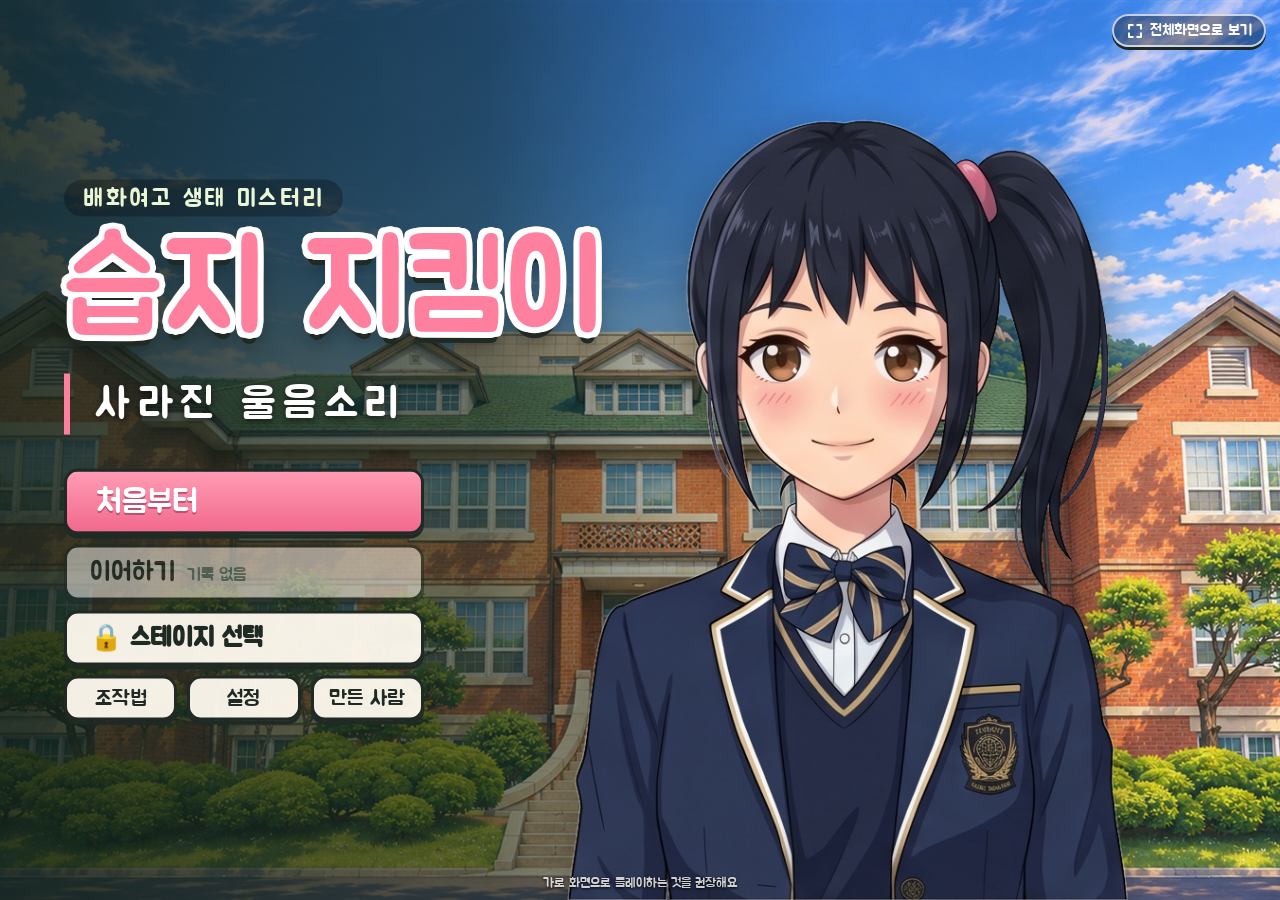
==== phaser/index.html @ 2c2a410f "습지 지킴이 배포본" ====
<!doctype html>
<html lang="ko">
<head>
<meta charset="utf-8">
<title>습지 지킴이 (Phaser)</title>
<meta name="viewport" content="width=device-width,initial-scale=1,maximum-scale=1,user-scalable=no,viewport-fit=cover">
<link rel="stylesheet" href="https://fonts.googleapis.com/css2?family=Jua&family=Gaegu:wght@700&display=swap">

<link rel="stylesheet" href="css/style.css">
<link rel="stylesheet" href="css/look.css">
<link rel="stylesheet" href="css/story.css">
<link rel="stylesheet" href="css/menu.css">
<link rel="stylesheet" href="css/between.css">
<style>
  html,body{touch-action:none;-webkit-user-select:none;user-select:none;-webkit-touch-callout:none}
  #game{position:fixed;left:0;top:0}
</style>
</head>
<body>
<canvas id="game" aria-label="습지 지킴이 게임 화면"></canvas>
<section id="story" hidden aria-live="polite"></section>
<div id="edge"></div>

<div id="hud" hidden>
  <div class="pill" id="wave">1차 조사</div>
  <div class="pill" id="time">30초</div>
  <div id="gaugeBox"><span id="gaugeName">생태계 평형</span><div id="track"><div id="fill"></div></div><span id="state">안정</span></div>
  <div id="bossBox" hidden><span id="bossName"></span><div id="bossTrack"><div id="bossFill"></div></div></div>
  <div class="pill" id="score">0점</div>
  <button id="btnPause" aria-label="일시정지">II</button>
</div>

<div id="skillStrip" hidden></div>


<div id="warn" hidden aria-live="assertive"><div class="wBand top"></div><div class="wMid"><b>WARNING</b><span>마지막 공격! 사방에서 몰려와요</span></div><div class="wBand bot"></div></div>
<div id="radioPop" aria-live="polite"><div class="rpScr"><img src="../images/진삼쌤/표정_마스크_무전.png" alt=""></div><p></p></div>
<section class="screen" id="title" hidden>
  <div class="tBg"></div>
  <img class="tHero" src="../images/주인공/표정_기본.png" alt="">
  <div class="tMain">
    <div class="tKick">배화여고 생태 미스터리</div>
    <h1 class="tLogo">습지 지킴이</h1>
    <div class="tSub">사라진 울음소리</div>
    <nav class="tMenu" aria-label="메뉴">
      <button class="tBtn main" id="btnStart">처음부터</button>
      <div class="tCont"><button class="tBtn" id="btnCont">이어하기<small id="contInfo"></small></button><button class="tBtn tDel" id="btnDelRec" aria-label="이어하기 기록 지우기">지우기</button></div>
      <button class="tBtn" id="btnDev">🔒 스테이지 선택</button>
      <div class="tRow"><button class="tBtn" id="btnHowMenu">조작법</button><button class="tBtn" id="btnOpts">설정</button><button class="tBtn" id="btnCredits">만든 사람</button></div>
    </nav>
  </div>
  <button class="fsBtn tFs" id="btnFs1" aria-label="전체화면"><svg viewBox="0 0 24 24" aria-hidden="true"><path d="M4 9V4h5M15 4h5v5M20 15v5h-5M9 20H4v-5" fill="none" stroke="currentColor" stroke-width="2.6" stroke-linecap="round" stroke-linejoin="round"/></svg><span class="fsLbl">전체화면</span></button>
  <div class="tFoot">가로 화면으로 플레이하는 것을 권장해요</div>
</section>
<section class="screen" id="opts" hidden>
  <div class="sheet" style="width:min(460px,100%)">
    <h2 class="center">설정</h2>
    <div class="optList">
      <div class="optRow"><span>배경음</span><button class="ghost" id="setBgm"></button></div>
      <div class="optRow"><span>효과음</span><button class="ghost" id="setSfx"></button></div>
      <div class="optRow"><span>그래픽 효과</span><button class="ghost" id="setQual"></button></div>
      <div class="optRow"><span>대화 글자 속도</span><button class="ghost" id="setSpeed"></button></div>
      <div class="optRow"><span>전체화면</span><button class="ghost fsBtn" id="setFs"><span class="fsLbl">전체화면으로 보기</span></button></div>
    </div>
    <button class="big" id="btnOptsBack">돌아가기</button>
  </div>
</section>
<section class="screen" id="credits" hidden>
  <div class="sheet" style="width:min(520px,100%)">
    <h2 class="center">만든 사람</h2>
    <dl class="credList">
      <dt>만든 사람</dt><dd>배화여고 임진삼 선생님</dd>
      <dt>만든 도구</dt><dd>Phaser 게임 엔진 · Claude</dd>
    </dl>
    <p class="credNote"><span>이 이야기의 거대 생물은</span> <span>지어낸 것이에요.</span><br><span>인왕산 습지도</span> <span>이야기 속에만 있는 곳이에요.</span><br><span>생물이 들어온 시기와 이유는</span> <span>실제 기록을 바탕으로 했어요.</span></p>
    <p class="credCopy">© 2026 임진삼. All rights reserved.<br>이 게임(이야기·그림·코드)의 무단 복제·수정·배포를 금지합니다.<br>수업에서 플레이하는 것은 자유롭게 할 수 있어요.</p>
    <button class="big" id="btnCredBack">돌아가기</button>
  </div>
</section>
<section class="screen" id="howto" hidden>
  <div class="sheet">
    <h2 class="center" id="howTitle">습지를 지키는 법</h2>
    <div class="howTabs" id="howTabs" role="tablist"><button class="howTab on" data-t="story" role="tab">📖 이야기 장면</button><button class="howTab" data-t="game" role="tab">🎮 게임</button></div>
    <div class="howPane" id="howStory" hidden>
      <div class="steps four">
        <div class="step">
          <svg viewBox="0 0 80 80"><circle cx="40" cy="40" r="36" fill="#ffe8ef"/><rect x="14" y="44" width="52" height="18" rx="5" fill="#3a3f52"/><path d="M22 53h28" stroke="#fff" stroke-width="4" stroke-linecap="round"/><path d="M56 22l6 8-6 8" fill="none" stroke="#ff7f9e" stroke-width="5" stroke-linecap="round" stroke-linejoin="round"/></svg>
          <h3>다음 대사</h3><p>화면을 톡!</p>
        </div>
        <div class="step">
          <svg viewBox="0 0 80 80"><circle cx="40" cy="40" r="36" fill="#eef8f5"/><path d="M18 34h44M18 46h30" stroke="#4fb9a8" stroke-width="5" stroke-linecap="round"/><path d="M52 46h10" stroke="#a9ddd2" stroke-width="5" stroke-linecap="round" stroke-dasharray="2 6"/></svg>
          <h3>글자 한 번에</h3><p>나오는 중에 한 번 더 톡</p>
        </div>
        <div class="step">
          <svg viewBox="0 0 80 80"><circle cx="40" cy="40" r="36" fill="#fff3c9"/><path d="M24 26l16 14-16 14zM42 26l16 14-16 14z" fill="#e5a51a"/></svg>
          <h3>건너뛰기</h3><p>두 번째 볼 때부터 왼쪽 위 버튼</p>
        </div>
        <div class="step">
          <svg viewBox="0 0 80 80"><circle cx="40" cy="40" r="36" fill="#e6efff"/><circle cx="40" cy="40" r="20" fill="#fff" stroke="#5a8fd6" stroke-width="5"/><path d="M40 40V28M40 40l9 6" stroke="#5a8fd6" stroke-width="5" stroke-linecap="round"/></svg>
          <h3>글자 속도</h3><p>설정에서 느리게·보통·빠르게</p>
        </div>
      </div>
      <div class="ctl howStoryKeys">
        <div class="ch"></div><div class="ch">다음 대사</div><div class="ch">건너뛰기</div>
        <div class="cm"><span>터치</span></div><div class="cc">화면 톡</div><div class="cc">왼쪽 위 버튼</div>
        <div class="cm"><span>마우스</span></div><div class="cc">클릭</div><div class="cc">왼쪽 위 버튼</div>
        <div class="cm"><span>키보드</span></div><div class="cc"><kbd>Space</kbd> <kbd>Enter</kbd> <kbd>→</kbd></div><div class="cc">왼쪽 위 버튼 · <kbd>Esc</kbd> 메뉴</div>
      </div>
      <p class="center howNote">📻 무전기 화면이 뜨면 진삼쌤이 말하는 거예요.<br>분홍 글자는 꼭 기억할 낱말이에요!</p>
    </div>
    <div class="howPane" id="howGame">
    <div class="steps three">
      <div class="step">
        <svg viewBox="0 0 80 80"><circle cx="40" cy="40" r="36" fill="#d9f2ec"/><circle cx="52" cy="32" r="16" fill="#ff8fa8"/><path d="M22 40h14M26 34l-6 6 6 6" stroke="#4fb9a8" stroke-width="5" fill="none" stroke-linecap="round" stroke-linejoin="round"/></svg>
        <h3>움직이기</h3><p>스틱이나 키보드</p>
      </div>
      <div class="step">
        <svg viewBox="0 0 80 80"><circle cx="40" cy="40" r="30" fill="none" stroke="#4fb9a8" stroke-width="5" stroke-dasharray="7 7"/><path d="M26 26l28 28M54 26L26 54M40 16v48M16 40h48" stroke="#a9ddd2" stroke-width="3"/><circle cx="40" cy="40" r="9" fill="#ff8fa8"/></svg>
        <h3>그물 던지기</h3><p>누른 곳에 쏙!</p>
      </div>
      <div class="step">
        <svg viewBox="0 0 80 80"><circle cx="40" cy="40" r="36" fill="#d6efff"/><circle cx="40" cy="42" r="23" fill="#fff" fill-opacity=".55" stroke="#5aa9e6" stroke-width="5"/><circle cx="32" cy="33" r="5" fill="#fff"/></svg>
        <h3>거품 방울</h3><p>잠깐 무적!</p>
      </div>
    </div>
    <div class="ctl">
      <div class="ch"></div><div class="ch">움직이기</div><div class="ch">그물</div><div class="ch">거품 방울</div>
      <div class="cm"><svg viewBox="0 0 32 32"><path d="M13 17V7a2.5 2.5 0 015 0v8l5 1.4c2 .6 3 2.4 2.6 4.4L24 28H12l-4.6-6.4a2.4 2.4 0 013.6-3.1z" fill="#ffd9c7" stroke="#e5866a" stroke-width="2" stroke-linejoin="round"/></svg><span>터치</span></div><div class="cc">스틱</div><div class="cc">화면 톡</div><div class="cc or2"><span>파란 버튼</span><i>또는</i><span>두 손가락 톡</span></div>
      <div class="cm rec"><svg viewBox="0 0 32 32"><path d="M7 25l3-8L22 5l5 5-12 12z" fill="#cfe6ff" stroke="#5a8fd6" stroke-width="2" stroke-linejoin="round"/><path d="M7 25l3-8 5 5z" fill="#5a8fd6"/></svg><span>키보드 + 터치펜</span><em>추천</em></div><div class="cc rec"><span class="wasd"><kbd>W</kbd><kbd>A</kbd><kbd>S</kbd><kbd>D</kbd></span></div><div class="cc rec">화면 톡</div><div class="cc rec"><kbd>F</kbd></div>
      <div class="cm rec"><svg viewBox="0 0 32 32"><rect x="9" y="4" width="14" height="24" rx="7" fill="#eef1e7" stroke="#7d8c74" stroke-width="2"/><path d="M16 4v8M9 12h14" stroke="#7d8c74" stroke-width="2"/></svg><span>키보드 + 마우스</span><em>추천</em></div><div class="cc rec"><span class="wasd"><kbd>W</kbd><kbd>A</kbd><kbd>S</kbd><kbd>D</kbd></span></div><div class="cc rec"><kbd>좌클릭</kbd></div><div class="cc rec"><kbd>우클릭</kbd></div>
      <div class="cm"><svg viewBox="0 0 32 32"><rect x="3" y="8" width="26" height="16" rx="3" fill="#eef1e7" stroke="#7d8c74" stroke-width="2"/><path d="M7 13h2M11 13h2M15 13h2M19 13h2M23 13h2M10 19h12" stroke="#7d8c74" stroke-width="2" stroke-linecap="round"/></svg><span>키보드만</span></div><div class="cc"><span class="wasd"><kbd>W</kbd><kbd>A</kbd><kbd>S</kbd><kbd>D</kbd></span></div><div class="cc"><kbd>J</kbd></div><div class="cc"><kbd>K</kbd></div>
    </div>
    <p class="center ctrlNote">방향키로도 움직여요 · <kbd>Esc</kbd> 일시정지</p>
    <p class="center howNote">교란 생물을 놓치면 평형 막대가 줄어들어요.<br>생물에게 닿아도 줄어요. (큰 생물·공격일수록 더 많이!)<br>수가 적어지면 생태계가 스스로 회복해요.</p>
    </div>
    <button class="big" id="btnHow">알겠어요!</button>
  </div>
</section>
<div id="goAsk" hidden><div class="askBox"><p id="goAskTxt"></p><div class="askRow"><button class="ghost" id="btnAskNo">스킬 더 찍기</button><button class="big" id="btnAskYes">그냥 출발</button></div></div></div>

<div id="stampNote" hidden></div>
<div id="tripMap" hidden></div>
<section class="screen" id="brk" hidden>
  <div class="sheet wide">
    <h2 class="center" id="brkTitle"></h2>
    <div class="treeWrap" id="treeWrap">
      <div id="treeCol"><div id="tree"></div><div id="synRow"></div></div>
      <div id="side">
        <div id="pointsPill"></div>
        <div id="buildName"></div>
        <div id="nodeInfo"></div>
        <div class="next" id="nextCard"></div>
        <div class="row"><button class="ghost" id="btnRespec" hidden>스킬 다시 찍기</button><button class="big" id="btnGo">출발!</button></div>
      </div>
    </div>
  </div>
</section>

<section class="screen" id="pause" hidden>
  <div class="sheet" style="width:min(420px,100%)">
    <h2 class="center">잠깐 쉬어요</h2>
    <button class="big" id="btnResume">계속하기</button>
    <button class="ghost" id="btnStorySkip" hidden>이 장면 건너뛰기 ▶▶</button>
    <div class="opt"><button class="ghost fsBtn" id="btnFs2">전체화면으로 보기</button><button class="ghost" id="btnBgm">배경음 끄기</button><button class="ghost" id="btnMute">효과음 끄기</button><button class="ghost" id="btnQual">그래픽 효과 줄이기</button><button class="ghost" id="btnHome">처음으로</button></div>
  </div>
</section>

<section class="screen" id="result" hidden>
  <div class="sheet">
    <h2 class="center" id="resTitle"></h2>
    <div class="stars" id="stars"></div>
    <p class="center" id="resLine"></p>
    <div class="tally" id="tally"></div>
    <div class="lesson" id="lesson"></div>
    <div id="resCode" hidden>🔓 스테이지 선택 비밀번호 <b>3333</b><br><small>첫 화면 오른쪽 아래에서 원하는 스테이지를 골라 다시 할 수 있어요</small></div>
    <div class="row"><button class="big" id="btnShot" hidden>기록 사진 만들기</button><button class="big" id="btnRetry" hidden>다시 도전</button><button class="ghost" id="btnAgain">처음부터</button></div>
  </div>
</section>
<section class="screen" id="dev" hidden>
  <div class="sheet">
    <h2 class="center">스테이지 선택</h2>
    <p class="center" id="devInfo">마지막 보스를 물리치면 비밀번호를 알려줘요</p>
    <div id="devLock" class="devRow">
      <input id="devCode" type="password" placeholder="비밀번호" inputmode="numeric" autocomplete="off">
      <button class="big" id="btnDevOk">확인</button>
    </div>
    <p class="center lock" id="devMsg"></p>
    <div id="devStages" hidden>
      <p class="center">실제 게임에서 그 스테이지에 도착했을 때의 스킬 포인트로 스킬을 찍고 시작해요.</p>
      <div class="devGrid" id="devGrid"></div>
    </div>
    <button class="ghost" id="btnDevBack">돌아가기</button>
  </div>
</section>
<section class="screen" id="shotView" hidden>
  <div class="sheet" style="width:min(760px,100%)">
    <h2 class="center">클리어 기록 사진</h2>
    <img id="shotImg" alt="습지 지킴이 클리어 기록">
    <p class="center">사진을 길게 누르면 저장할 수 있어요. 컴퓨터는 오른쪽 클릭으로 저장해요.</p>
    <div class="row"><button class="big" id="btnShotSave" hidden>파일로 저장</button><button class="ghost" id="btnShotClose">닫기</button></div>
  </div>
</section>

<script src="lib/phaser.min.js"></script>

<script src="rules/util.js"></script>
<script src="rules/art.js"></script>
<script src="rules/data.js"></script>
<script src="js/background.js"></script>
<script src="rules/bridge.js"></script>
<script src="rules/sound.js"></script>
<script src="rules/state.js"></script>
<script src="rules/input.js"></script>
<script src="rules/sim.js"></script>
<script src="rules/boss.js"></script>
<script src="rules/bonus.js"></script>
<script src="rules/contact.js"></script>
<script src="rules/tweaks.js"></script>
<script src="rules/fx.js"></script>
<script src="rules/anim.js"></script>

<script src="js/hero-sheet.js"></script>
<script src="js/otter-sheet.js"></script>
<script src="js/turtle-sheet.js"></script>
<script src="js/cat-sheet.js"></script>
<script src="js/nutria-sheet.js"></script>
<script src="js/frog-sheet.js"></script>
<script src="js/blue-sheet.js"></script>
<script src="js/vine-sheet.js"></script>
<script src="js/heron-sheet.js"></script>
<script src="js/view.js"></script>
<script src="js/ui.js"></script>
<script src="js/tree.js"></script>
<script src="js/stages.js"></script>
<script src="data/story.js"></script>
<script src="js/story-scenes.js"></script>
<script src="js/story.js"></script>
<script src="js/between.js"></script>
<script src="js/part2.js"></script>
<script src="js/rescue.js"></script>
<script src="js/menu.js"></script>
<script src="js/TitleScene.js"></script>
<script src="js/PlayScene.js"></script>
<script src="js/main.js"></script>
</body>
</html>
---- phaser/css/style.css ----
/* © 2026 임진삼. All rights reserved. 무단 복제·수정·배포 금지 */
:root{ --water:#9fe3da; --bank:#cdeb9b; --ink:#3d5a4c; --paper:#fffdf6; --pink:#ff8fa8; --pink-d:#e56a87; --gold:#ffc93c; --gold-d:#e5a51a; --good:#5fc77f; --warn:#ffb545; --bad:#ff6f7d; --mint-d:#4fb9a8; --font:"Jua","Apple SD Gothic Neo","Noto Sans KR","Malgun Gothic",sans-serif; color-scheme:light; } html,body{height:100%;margin:0;overflow:hidden;background:var(--bank);color:var(--ink);font-family:var(--font); -webkit-user-select:none;user-select:none;-webkit-touch-callout:none;-webkit-tap-highlight-color:transparent;overscroll-behavior:none} #game{position:fixed;inset:0;width:100%;height:100%;display:block;touch-action:none} button{font:inherit;color:inherit;border:0;cursor:pointer;touch-action:manipulation} button:focus-visible{outline:3px solid var(--pink-d);outline-offset:2px} #hud{position:fixed;top:0;left:0;right:0;display:flex;align-items:center;gap:10px;pointer-events:none; padding:calc(8px + env(safe-area-inset-top,0px)) max(12px,env(safe-area-inset-right,0px)) 0 max(12px,env(safe-area-inset-left,0px))} .pill{background:var(--paper);border:3px solid #fff;box-shadow:0 3px 0 rgba(61,90,76,.22);border-radius:999px;padding:6px 16px;font-size:clamp(17px,2.6vmin,25px);white-space:nowrap;font-variant-numeric:tabular-nums} #gaugeBox{flex:1;min-width:0;display:flex;align-items:center;gap:8px;background:var(--paper);border:3px solid #fff;border-radius:999px;box-shadow:0 3px 0 rgba(61,90,76,.22);padding:4px 12px} #gaugeName{font-size:clamp(16px,2.4vmin,23px);white-space:nowrap} #track{flex:1;min-width:30px;height:clamp(18px,2.8vmin,28px);border-radius:99px;background:#e6eedd;overflow:hidden;position:relative} #fill{position:absolute;inset:0;transform-origin:left;background:var(--good);border-radius:99px;transition:background .2s} #state{font-size:clamp(16px,2.4vmin,23px);width:3.6em;text-align:center;white-space:nowrap} #btnPause{pointer-events:auto;width:clamp(44px,6vmin,56px);height:clamp(44px,6vmin,56px);border-radius:50%;background:var(--paper);border:3px solid #fff;box-shadow:0 3px 0 rgba(61,90,76,.22);display:grid;place-items:center;font-size:15px;flex:none} #edge{position:fixed;inset:0;pointer-events:none;box-shadow:inset 0 0 0 0 var(--bad);transition:box-shadow .15s} .screen{position:fixed;inset:0;overflow-y:auto;-webkit-overflow-scrolling:touch;display:flex;background:rgba(159,227,218,.62); padding-block:max(14px,env(safe-area-inset-top,0px)) max(14px,env(safe-area-inset-bottom,0px)); padding-left:max(16px,env(safe-area-inset-left,0px));padding-right:max(16px,env(safe-area-inset-right,0px))} .screen:not([hidden]){animation:scrIn .38s ease-out} .screen:not([hidden]) .sheet{animation:sheetIn .42s cubic-bezier(.2,.9,.3,1.15)} @keyframes scrIn{from{opacity:0}to{opacity:1}} @keyframes sheetIn{from{opacity:0;transform:translateY(26px) scale(.96)}to{opacity:1;transform:none}} .sheet{margin:auto;width:min(780px,100%);background:var(--paper);border:6px solid #fff;border-radius:34px;box-shadow:0 8px 0 rgba(61,90,76,.2);padding:22px 26px;display:flex;flex-direction:column;gap:14px;box-sizing:border-box} h1,h2,h3,p{margin:0;font-weight:400} h2{font-size:30px;text-wrap:balance} p{font-size:18px;line-height:1.45} .big{background:var(--pink);box-shadow:0 6px 0 var(--pink-d);color:#fff;font-size:26px;padding:12px 44px;border-radius:999px;align-self:center;transition:transform .08s,box-shadow .08s} .big:active{transform:translateY(5px);box-shadow:0 1px 0 var(--pink-d)} .ghost{background:#eef5e4;box-shadow:0 4px 0 #d3e2c0;font-size:19px;padding:9px 26px;border-radius:999px} #title{background:transparent} #title .wrap{margin:auto;display:flex;flex-direction:column;align-items:center;gap:12px;width:100%} #school{font-size:clamp(20px,4.2vmin,36px);color:var(--pink-d);letter-spacing:.14em;text-align:center;line-height:1;margin-bottom:-4px} #logo{font-size:clamp(58px,13vmin,112px);color:var(--pink-d);line-height:1;letter-spacing:.02em;text-align:center; -webkit-text-stroke:14px #fff;paint-order:stroke fill;filter:drop-shadow(0 6px 0 rgba(61,90,76,.22))} #tag{font-size:clamp(18px,3.4vmin,25px);background:var(--paper);border:4px solid #fff;padding:6px 20px;border-radius:99px;text-align:center} #parade{display:flex;justify-content:center;align-items:flex-end;flex-wrap:wrap;max-width:100%} #parade canvas{width:clamp(70px,14vmin,124px);height:clamp(70px,14vmin,124px);margin:0 -4px;animation:bob 1.6s ease-in-out infinite} #parade canvas:nth-child(2n){animation-delay:-.8s} @keyframes bob{50%{transform:translateY(-9px) rotate(var(--r,3deg))}} #titleOpts{display:flex;align-items:center;justify-content:center;margin-top:4px;background:rgba(255,253,246,.88);border-radius:99px;padding:2px 8px} #btnFs1{display:inline-flex;align-items:center;gap:6px;background:#fff;border:3px solid var(--pink);box-shadow:0 4px 0 var(--pink-d);border-radius:99px;font-size:16px;padding:6px 16px;color:var(--pink-d);margin:4px 2px;transition:transform .08s,box-shadow .08s} #btnFs1 svg{width:18px;height:18px} #btnFs1:active{transform:translateY(3px);box-shadow:0 1px 0 var(--pink-d)} @media (hover:hover){#btnFs1:hover{background:#fff3f6}} #hint{font-size:16px;padding:2px 14px;border-left:2px solid #d3e2c0} .fsBtn[hidden]+#hint{border-left:0} @media (max-width:560px){#titleOpts{flex-direction:column;border-radius:22px;padding:2px 12px 8px}#hint{border-left:0;font-size:14px}} .steps{display:grid;grid-template-columns:repeat(3,minmax(0,1fr));gap:12px} .step{background:#eef8f5;border-radius:22px;padding:12px;display:flex;flex-direction:column;align-items:center;gap:6px;text-align:center;min-width:0} .step svg,.step .imgs{height:76px} .step h3{font-size:21px} .devRow{display:flex;gap:10px;justify-content:center;align-items:center} #devCode{font:inherit;font-size:22px;padding:8px 16px;border-radius:99px;border:3px solid #d3e2c0;width:min(260px,60vw);text-align:center;background:#fff} .devGrid{display:grid;grid-template-columns:repeat(3,minmax(0,1fr));gap:8px} .devStage{background:#eef8f5;border-radius:16px;padding:10px 6px;font-size:17px;box-shadow:0 3px 0 #d3e2c0} #btnDev{position:absolute;right:max(12px,env(safe-area-inset-right,0px));bottom:max(10px,env(safe-area-inset-bottom,0px));background:none;box-shadow:none;font-size:14px;font-weight:700;color:rgba(61,90,76,.6);padding:6px 10px} #resCode{margin:10px auto 0;padding:10px 16px;border-radius:14px;background:#fff6d6;border:2px dashed #e0b84a;text-align:center;font-weight:700;color:#6b5418;width:fit-content} #resCode b{font-size:1.5em;letter-spacing:.12em;color:#c0392b} #goAsk{position:fixed;inset:0;z-index:30;background:rgba(61,90,76,.38);display:grid;place-items:center;padding:16px} .askBox{background:var(--paper);border:6px solid #fff;border-radius:28px;box-shadow:0 8px 0 rgba(61,90,76,.2);padding:20px 26px;display:flex;flex-direction:column;gap:14px;text-align:center;font-size:21px;line-height:1.4;animation:sheetIn .3s cubic-bezier(.2,.9,.3,1.15)} .askBox b{color:var(--pink-d);font-weight:400} .askBox small{font-size:15px;color:#8c9a84} .askRow{display:flex;gap:10px;justify-content:center;flex-wrap:wrap} .ctrl{width:100%;border-collapse:separate;border-spacing:0 4px;font-size:15px;text-align:center} .ctrl th{font-weight:400;color:#6f7f66;font-size:13px;padding:0 4px} .ctrl td{background:#f4f6ee;padding:5px 8px} .ctrl td:first-child{border-radius:12px 0 0 12px;color:var(--pink-d);white-space:nowrap} .ctrl td:last-child{border-radius:0 12px 12px 0} .ctrl small{font-size:12px;color:#8c9a84} .ctrlNote{font-size:14px;color:#6f7f66;margin-top:-4px} #howto .sheet{width:min(920px,100%)} .ctl{display:grid;grid-template-columns:auto repeat(3,minmax(0,1fr));gap:5px 6px;align-items:stretch;font-size:clamp(15px,2.1vmin,20px)} .ctl .ch{text-align:center;color:#6f7f66;font-size:.8em;padding-bottom:1px} .ctl .cm{display:flex;align-items:center;gap:7px;background:#f4f6ee;border-radius:14px;padding:6px 12px 6px 8px;white-space:nowrap} .ctl .cm svg{width:1.6em;height:1.6em;flex:none} .ctl .cm em{font-style:normal;font-size:.7em;background:var(--pink);color:#fff;border-radius:99px;padding:1px 7px} .ctl .cc{display:flex;align-items:center;justify-content:center;gap:3px;background:#f4f6ee;border-radius:14px;padding:6px 6px;text-align:center} .ctl .rec{background:#fff1f4;box-shadow:inset 0 0 0 2px var(--pink)} .ctl kbd{font-size:1em;min-width:1.7em;padding:2px 8px;border-radius:9px;border-width:2px 2px 4px} .ctl .wasd{display:inline-flex;gap:3px}.ctl .wasd kbd{min-width:1.45em;padding:1px 4px;font-size:.92em} .ctl .cc{min-width:0;overflow:hidden} .ctl .or2{flex-wrap:wrap;gap:2px 6px;line-height:1.2}.ctl .or2 i{font-style:normal;font-size:.72em;color:#fff;background:#9fb59a;border-radius:99px;padding:1px 7px} @media (max-height:820px){#howto .step svg,#howto .step .imgs{height:56px}#howto .imgs canvas{width:56px;height:56px}#howto .step{padding:8px;gap:3px}#howto .step p{font-size:15px}#howto .sheet{gap:8px}} #ctrlHint{position:fixed;left:50%;bottom:calc(46px + env(safe-area-inset-bottom,0px));transform:translateX(-50%);max-width:92vw;text-align:center;background:rgba(255,253,246,.94);border:3px solid #fff;border-radius:22px;padding:6px 16px;font-size:clamp(13px,1.9vmin,18px);pointer-events:none;box-shadow:0 3px 0 rgba(61,90,76,.2);transition:opacity .7s;z-index:4} #ctrlHint.off{opacity:0} .keys{display:flex;flex-wrap:wrap;justify-content:center;align-items:center;gap:6px 14px;background:#f4f6ee;border-radius:16px;padding:8px 12px;font-size:16px} .keys b{font-weight:400;color:#6f7f66} .keys span{white-space:nowrap} kbd{display:inline-block;min-width:1.6em;padding:1px 6px;margin:0 1px;border-radius:7px;background:#fff;border:2px solid #d3e2c0;border-bottom-width:4px;font:inherit;font-size:.92em;text-align:center;line-height:1.3} .step p{font-size:16px} .imgs{display:flex;justify-content:center} .imgs canvas{width:68px;height:68px;margin:4px -8px 0} .split{display:grid;grid-template-columns:minmax(0,1fr) minmax(0,1fr);gap:18px} .next{display:flex;flex-direction:column;gap:6px;background:#eef8f5;border-radius:24px;padding:14px;align-items:center;text-align:center;min-width:0} .next canvas{width:150px;height:150px;margin:-14px 0} .next h3{font-size:27px} .next p{font-size:17px} .next .tip{background:#fff3c9;border-radius:14px;padding:6px 12px;font-size:16px} .choices{display:flex;flex-direction:column;gap:10px;min-width:0} .choices h3{font-size:21px;text-align:center} .choice{display:flex;align-items:center;gap:12px;text-align:left;background:#fff;border:3px solid #e6eedd;border-radius:20px;padding:9px 14px;box-shadow:0 4px 0 #d9e6c8} .choice:active{transform:translateY(3px);box-shadow:0 1px 0 #d9e6c8} .choice svg{width:42px;height:42px;flex:none} .choice b{font-weight:400;font-size:20px;display:block} .choice span{font-size:15px;display:block;line-height:1.3} .stars{font-size:54px;letter-spacing:.08em;color:#e4e9d9;text-align:center;line-height:1} .stars i{font-style:normal;color:var(--gold)} .tally{display:flex;flex-wrap:wrap;justify-content:center;gap:8px} .chip{display:flex;align-items:center;background:#eef8f5;border-radius:99px;padding:2px 14px 2px 4px;font-size:18px;font-variant-numeric:tabular-nums} .chip canvas{width:42px;height:42px} .row{display:flex;gap:12px;justify-content:center;flex-wrap:wrap;align-items:center} .lesson{background:#fff3c9;border-radius:18px;padding:10px 16px;font-size:17px;text-align:center} .center{text-align:center} @media (max-height:520px){ .sheet{padding:12px 18px;gap:8px;border-radius:26px} h2{font-size:23px} p{font-size:15px} .big{font-size:21px;padding:8px 34px} .step svg,.step .imgs{height:50px} .imgs canvas{width:50px;height:50px} .step h3{font-size:17px} .step p{font-size:14px} .step{padding:7px} .next canvas{width:76px;height:76px;margin:-8px 0} .next h3{font-size:20px} .next p{font-size:14px} .next .tip{font-size:14px;padding:4px 10px} .next{padding:8px;gap:3px} .choices{gap:6px} .choices h3{font-size:16px} .choice{padding:4px 10px} .choice svg{width:30px;height:30px} .choice b{font-size:16px} .choice span{font-size:13px} .stars{font-size:36px} .chip{font-size:15px} .chip canvas{width:32px;height:32px} .lesson{font-size:14px;padding:6px 12px} .pill,#gaugeName,#state{font-size:14px} #btnPause{width:40px;height:40px} } @media (max-width:560px){ .split{grid-template-columns:1fr} .steps{grid-template-columns:1fr} #gaugeName{display:none} .pill{font-size:14px;padding:4px 9px} } #bossBox{flex:1;min-width:0;display:flex;align-items:center;gap:8px;background:var(--paper);border:3px solid #fff;border-radius:999px;box-shadow:0 3px 0 rgba(61,90,76,.22);padding:4px 12px} #bossName{font-size:clamp(16px,2.4vmin,23px);white-space:nowrap} #bossTrack{flex:1;min-width:30px;height:clamp(18px,2.8vmin,28px);border-radius:99px;background:#f5dfe3;overflow:hidden;position:relative} #bossFill{position:absolute;inset:0;transform-origin:left;background:var(--bad);border-radius:99px} #time.hearts{color:var(--pink-d);letter-spacing:.04em} #skillStrip{position:fixed;left:50%;transform:translateX(-50%);bottom:calc(6px + env(safe-area-inset-bottom,0px));display:flex;gap:4px;pointer-events:none;max-width:56vw;flex-wrap:wrap;justify-content:center} #skillStrip span{display:flex;align-items:center;gap:1px;background:rgba(255,253,246,.88);border-radius:99px;padding:2px 9px 2px 4px;font-size:clamp(14px,2vmin,19px);font-variant-numeric:tabular-nums} #skillStrip svg{width:clamp(20px,2.8vmin,26px);height:clamp(20px,2.8vmin,26px)} .wide{width:min(1600px,100%);padding:12px 18px} .treeWrap{display:grid;grid-template-columns:minmax(0,2.6fr) minmax(0,1fr);gap:16px;align-items:start} .treeWrap.solo{grid-template-columns:minmax(0,1fr)} .treeWrap.solo #treeCol,.treeWrap.solo #nodeInfo,.treeWrap.solo #pointsPill,.treeWrap.solo #buildName{display:none} #tree{--d:clamp(40px,min(4.7vw,7.4vh),84px);display:grid;grid-template-columns:1.45fr 1.45fr 1fr 1.45fr;gap:8px} #treeCol{display:flex;flex-direction:column;gap:8px;min-width:0} #synRow{--sw:5.9em;} .sgrid2{display:grid;grid-template-columns:repeat(9,minmax(0,1fr));gap:5px} .sgrid2+.sgrid2{margin-top:5px} .syn2{background:#eef1e7;color:#a3ae9a;border-radius:12px;padding:5px 2px;font-size:1em;line-height:1.15;word-break:keep-all;min-height:2.7em;transition:background .25s,color .25s,box-shadow .25s} .syn2 sup{font-size:.7em;margin-left:1px} .syn2.on{background:linear-gradient(#ffe683,#ffc93c);color:var(--ink);box-shadow:0 0 0 2px #fff,0 0 12px rgba(255,190,40,.7)} .syn2.lv2{background:linear-gradient(#ffd25a,#ff9f3c);box-shadow:0 0 0 2px #fff,0 0 16px rgba(255,140,40,.85)} .syn2.sel{outline:3px solid var(--ink)} .syn2.pop{animation:synPop .75s ease-out} @keyframes synPop{0%{transform:scale(1)}30%{transform:scale(1.3);box-shadow:0 0 0 4px #fff,0 0 34px 12px rgba(255,205,60,.95)}100%{transform:scale(1)}} #synRow{font-size:clamp(9.5px,.98vw,13px)} .synPanel{position:relative;border:3px solid #f0dc9a;background:#fffbea;border-radius:18px;padding:14px 8px 8px;margin-top:10px} .sbadge{position:absolute;top:-14px;left:50%;transform:translateX(-50%);background:var(--gold);color:var(--ink);padding:1px 18px;border-radius:99px;font-size:18px;white-space:nowrap} .sbody{display:flex;gap:.6em;justify-content:center;align-items:flex-start;flex-wrap:wrap} .scol{display:flex;flex-direction:column;gap:9px} .sblk{display:flex;flex-direction:column;gap:3px;align-items:center} .scap{font-size:.92em;color:#6f7f66;text-align:center;white-space:nowrap}.scap em{font-style:normal;color:#d79a12;margin-left:4px} .stbl{display:grid;gap:3px;align-items:center} .stbl .sh{font-size:.8em;color:#8c9a84;text-align:center;white-space:nowrap} .stbl .rh,.stbl .st{text-align:right;padding-right:4px} .stbl .st{color:#d79a12;font-size:.92em;white-space:nowrap} .stbl .syn{width:var(--sw);box-sizing:border-box;padding:4px 2px;border-radius:10px;font-size:1em;line-height:1.15;display:flex;flex-direction:column;align-items:center;justify-content:center;white-space:normal;word-break:keep-all;text-align:center;min-height:2.3em} .stbl .syn i{font-style:normal;font-size:9px;letter-spacing:1px} #nodeInfo .cond{color:#7d8c74;font-size:.85em}#nodeInfo .lvl{font-size:.9em;border-radius:10px;padding:2px 6px}#nodeInfo .lvl.cur{background:#fff3c9} #nodeInfo p.lvl.cur{font-size:1em;font-weight:bold;color:#3b4a32} .syn{background:#eef1e7;color:#8c9a84;border-radius:99px;padding:5px 12px;font-size:15px} .syn.on{background:var(--gold);color:var(--ink)} .syn.sel{outline:3px solid var(--ink)} #buildName{font-size:16px;text-align:center} .branch{display:flex;flex-direction:column;align-items:center;background:#f4faf0;border-radius:20px;padding:8px 4px;min-width:0} .node{-webkit-user-select:none;user-select:none;-webkit-touch-callout:none;touch-action:none} .node.holding .dot::after{content:'';position:absolute;inset:-9px;border-radius:50%;background:conic-gradient(var(--c) var(--p,0%),rgba(61,90,76,.12) 0);-webkit-mask:radial-gradient(farthest-side,transparent calc(100% - 6px),#000 calc(100% - 5px));mask:radial-gradient(farthest-side,transparent calc(100% - 6px),#000 calc(100% - 5px));pointer-events:none} .node.learned .dot{animation:nodePop .45s ease-out} @keyframes nodePop{0%{transform:scale(1)}35%{transform:scale(1.22);box-shadow:0 0 0 6px rgba(255,255,255,.9),0 0 22px 6px rgba(255,201,60,.8)}100%{transform:scale(1)}} .bReset{margin-top:6px;font-size:13px;padding:2px 14px;border-radius:99px;background:#fff;color:var(--c);border:2px solid var(--c);box-shadow:0 2px 0 rgba(61,90,76,.15)} .bReset:disabled{opacity:.35;box-shadow:none} #nodeInfo .holdTip{font-size:13px;color:#8c9a84;margin-top:-2px} .bname{font-size:22px;color:var(--ink);background:var(--c);padding:1px 14px;border-radius:99px;margin-bottom:6px;color:#fff} .tier{display:flex;justify-content:center;gap:3px;width:100%} .branch svg.conn{width:100%;height:16px;display:block} .node{display:flex;flex-direction:column;align-items:center;gap:1px;background:none;padding:0;width:calc(var(--d)*1.32);min-width:0;flex:0 1 calc(var(--d)*1.32)} .dot{position:relative;width:var(--d);height:var(--d);border-radius:50%;background:#fff;border:4px solid var(--c);display:grid;place-items:center;box-shadow:0 3px 0 rgba(61,90,76,.18);box-sizing:border-box} .dot svg{width:calc(var(--d)*.64);height:calc(var(--d)*.64)} .node.locked .dot{border-color:#d7dfcc;background:#eef1e7} .node.locked svg{opacity:.32;filter:grayscale(1)} .node.max .dot{background:#fff3c9;border-color:var(--gold)} .node.sel .dot{outline:4px solid var(--ink);outline-offset:1px} .pips{font-size:clamp(11px,1.45vw,19px);letter-spacing:1px;color:var(--c);line-height:1.1} .node.locked .pips{color:#c8d0bd} .node.boon .dot{border-style:dashed} .nn{font-size:clamp(12px,1.3vw,19px);line-height:1.15;text-align:center;word-break:keep-all} #side{display:flex;flex-direction:column;gap:8px;min-width:0} #pointsPill{align-self:center;background:var(--gold);padding:3px 18px;border-radius:99px;font-size:19px} #nodeInfo{background:#fff;border:3px solid #e6eedd;border-radius:18px;padding:9px 12px;display:flex;flex-direction:column;gap:4px;text-align:center} #nodeInfo h3{font-size:clamp(20px,2.2vw,26px)} #nodeInfo p{font-size:clamp(15px,1.6vw,19px);line-height:1.35} #nodeInfo .lock{color:var(--pink-d)} #btnBuy{background:var(--mint-d);color:#fff;font-size:21px;border-radius:99px;padding:6px 24px;align-self:center;box-shadow:0 4px 0 #3b9587} #btnBuy:disabled{background:#d7dfcc;box-shadow:none;cursor:default} #side .next{padding:7px} #side .next canvas{width:clamp(56px,6.5vw,86px);height:clamp(56px,6.5vw,86px);margin:-8px 0} #side .next h3{font-size:21px} #side .next p{font-size:15px} #side .next .tip{font-size:14px} .steps.four{grid-template-columns:repeat(4,minmax(0,1fr))} .opt{display:flex;flex-direction:column;gap:8px} .opt button{width:100%} @media (max-height:520px){ .sheet.wide{padding:8px 14px;gap:5px} .treeWrap{gap:8px} #tree{gap:5px}.branch{padding:4px 2px}.bname{font-size:13px;margin-bottom:2px} .dot{width:33px;height:33px;border-width:3px}.dot svg{width:20px;height:20px}.node{width:37px;flex-basis:37px}.syn{font-size:11px;padding:1px 7px}#synRow{font-size:11px}.stbl .syn{padding:1px 2px;min-height:2.1em}.stbl .sh,.scap,.stbl .st{font-size:10px}.synPanel{padding:12px 6px 6px;margin-top:10px}.sbadge{font-size:13px;top:-11px}.sbody{gap:8px}.scol{gap:4px}.stbl{gap:2px}#buildName{font-size:12px}#treeCol{gap:3px}.nn{display:none}.pips{font-size:9px} .branch svg.conn{height:8px} #pointsPill{font-size:15px;padding:1px 12px}#nodeInfo{padding:4px 8px;gap:2px}#nodeInfo h3{font-size:16px}#nodeInfo p{font-size:13px}#btnBuy{font-size:15px;padding:3px 18px;box-shadow:0 2px 0 #3b9587} #side{gap:5px}#side .next{padding:4px;flex-direction:row;flex-wrap:wrap;justify-content:center;text-align:left}#side .next canvas{width:44px;height:44px;margin:0}#side .next h3{font-size:15px}#side .next p{font-size:12px}#side .next .tip{font-size:12px;padding:2px 8px} #skillStrip svg{width:14px;height:14px}#skillStrip span{font-size:11px} .keys{font-size:12px;padding:4px 8px;gap:3px 10px}.ctl{font-size:12px;gap:3px 4px}.ctl .cm,.ctl .cc{padding:2px 6px}.ctl kbd{padding:0 5px}.ctrlNote{font-size:10px}.steps.four .step p{font-size:12px}.steps.four .step h3{font-size:15px} } @media (max-width:720px){.treeWrap{grid-template-columns:minmax(0,1fr)}.steps.four{grid-template-columns:repeat(2,minmax(0,1fr))}} @media (max-height:520px){#side .next .tip{display:none}#side .row{flex-wrap:nowrap;gap:6px}#side .row .ghost{font-size:13px;padding:4px 10px;box-shadow:0 2px 0 #d3e2c0}#side .row .big{font-size:17px;padding:5px 22px;box-shadow:0 3px 0 var(--pink-d)}#brkTitle{font-size:19px}} #shotImg{display:block;width:100%;max-height:58vh;object-fit:contain;border-radius:18px;-webkit-touch-callout:default;-webkit-user-select:auto;user-select:auto} #shotView{z-index:5} @media (prefers-reduced-motion:reduce){#parade canvas,.screen:not([hidden]),.screen:not([hidden]) .sheet{animation:none}}
---- phaser/css/look.css ----
/* © 2026 임진삼. All rights reserved. 무단 복제·수정·배포 금지 */
[hidden]{display:none!important} :root{--ink:#2d3b33;--line:#1f2a24;--paper:#fffaf0;--gold:#ffc93c;--gold-d:#d99a14;--pink:#ff7f9e;--pink-d:#d9577a;--mint-d:#3fae9c;color-scheme:light} html,body{background:#9fcf6e;color:var(--ink)} .pill,#gaugeBox,#bossBox{background:linear-gradient(#fffdf6,#f3ead2);border:2.5px solid var(--line);border-radius:10px;color:var(--ink);box-shadow:0 4px 0 rgba(31,42,36,.35)} #track{background:#e2dcc3;border:2px solid var(--line);height:14px;border-radius:4px} #fill{border-radius:2px;box-shadow:inset 0 3px 0 rgba(255,255,255,.45)} #btnPause{background:linear-gradient(#fffdf6,#f3ead2);border:2.5px solid var(--line);border-radius:10px;box-shadow:0 4px 0 rgba(31,42,36,.35)} .screen{background:radial-gradient(ellipse at center,rgba(40,80,50,.25),rgba(20,45,30,.62))} #title{background:radial-gradient(ellipse at 50% 55%,rgba(255,255,255,0) 35%,rgba(20,45,30,.35))} .sheet{background:linear-gradient(#fffdf6,#f6eedb);border:3px solid var(--line);border-radius:18px;color:var(--ink); box-shadow:inset 0 0 0 4px #fffdf6,inset 0 0 0 6px #b8d68e,0 8px 0 rgba(31,42,36,.4),0 18px 40px rgba(20,40,20,.35)} h2{color:#2f6b45;text-shadow:0 2px 0 #fff} .big{background:linear-gradient(#ff9bb4,#f2698d);color:#fff;border:3px solid var(--line);border-radius:14px;text-shadow:0 2px 0 rgba(120,30,60,.45);box-shadow:0 5px 0 var(--line)} .big:active{box-shadow:0 1px 0 var(--line)} .ghost{background:#fffdf6;color:var(--ink);border:2.5px solid var(--line);border-radius:12px;box-shadow:0 3px 0 rgba(31,42,36,.35)} #school{color:#2f6b45;text-shadow:0 2px 0 #fff} #logo{color:#ff7f9e;-webkit-text-stroke:12px #fff;paint-order:stroke fill;filter:drop-shadow(0 0 1px #1f2a24) drop-shadow(0 0 1px #1f2a24) drop-shadow(0 6px 0 rgba(31,42,36,.45))} #tag{background:var(--paper);border:2.5px solid var(--line);color:var(--ink);box-shadow:0 4px 0 rgba(31,42,36,.3)} #titleOpts{background:rgba(255,250,240,.92);border:2px solid var(--line)} #btnFs1{color:var(--pink-d)} #hint{border-left-color:#c9d8b0} .step,.next{background:#eef6e2;border:2px solid #c9dcae} .step h3,.next h3{color:#2f6b45} .next .tip,.lesson{background:#fff3c9;border:2px solid #f0d27a;color:#5a4a1a} .next .tease{width:clamp(48px,7vw,86px);aspect-ratio:1;border-radius:50%;display:grid;place-items:center;background:radial-gradient(circle at 35% 30%,#3d5a48,#1f2e25);border:3px solid #1f2a24;box-shadow:0 4px 0 rgba(31,42,36,.25)} .next .tease span{color:#ffe7a3;font-size:clamp(26px,4vw,48px);line-height:1} .next .teaseNo{color:#6f7f66;font-size:.85em!important;margin:0} #howProt .howQ{width:clamp(48px,9vh,80px);aspect-ratio:1;border-radius:50%;display:grid;place-items:center;margin:auto;background:radial-gradient(circle at 35% 30%,#3d5a48,#1f2e25);border:3px solid #1f2a24;color:#ffe7a3;font-size:clamp(24px,5vh,44px)} .node.hidden .dot svg{opacity:0}.node.hidden .dot::after{content:'?';position:absolute;inset:0;display:grid;place-items:center;color:#9aa79a;font-size:1.3em}.node.hidden .dot{position:relative} .chip{background:#eef6e2;border:2px solid #c9dcae} .stars{color:#ddd6c0} #skillStrip span{background:rgba(255,250,240,.92);border:1.5px solid var(--line);color:var(--ink)} #brk .branch{background:#f2f7e8;border:2px solid #c9dcae} #brk .bname{color:#fff;border:2px solid var(--line);text-shadow:0 1px 0 rgba(0,0,0,.25)} #brk .dot{background:#fffdf6;border-width:4px;box-shadow:0 0 0 2px var(--line),0 4px 0 rgba(31,42,36,.35)} #brk .node.locked .dot{background:#e8e8de;border-color:#c9cfbd} #brk .node.max .dot{background:#fff3c9;border-color:var(--gold);box-shadow:0 0 0 2px var(--line),0 0 14px rgba(255,201,60,.8)} #brk .node.sel .dot{outline:3px solid #ff7f9e;outline-offset:3px} #brk .nn{color:var(--ink)} #brk .node.locked .nn{color:#9aa38f} #brk .conn path{stroke:#b6c79c} #nodeInfo{background:#fffdf6;border:2.5px solid var(--line);color:var(--ink);box-shadow:0 4px 0 rgba(31,42,36,.3)} #nodeInfo h3{color:#2f6b45} #nodeInfo .lock{color:var(--pink-d)} .syn{background:#eef1e7;color:#8c9a84;border:1.5px solid #c9d8b0} .syn.on{background:var(--gold);color:var(--ink);border-color:var(--line)} .syn.sel{outline:3px solid #ff7f9e} #pointsPill{background:var(--gold);color:var(--ink);border:2.5px solid var(--line);box-shadow:0 3px 0 rgba(31,42,36,.35)} #btnBuy{background:#3fae9c;color:#fff;border:2.5px solid var(--line);box-shadow:0 4px 0 var(--line)} #btnBuy:disabled{background:#e2e6d8;color:#9aa38f;border-color:#b8bfa8;box-shadow:none} .askBox{background:linear-gradient(#fffdf6,#f6eedb);border:3px solid var(--line);box-shadow:inset 0 0 0 4px #fffdf6,inset 0 0 0 6px #b8d68e,0 8px 0 rgba(31,42,36,.4)} .askBox b{color:var(--pink-d)} #goAsk{background:rgba(20,45,30,.45)} #friendPick{position:fixed;inset:0;z-index:29;background:rgba(20,45,30,.55);display:grid;place-items:center;padding:16px} .fpBox{background:linear-gradient(#fffdf6,#f6eedb);border:3px solid var(--line);border-radius:28px;box-shadow:inset 0 0 0 4px #fffdf6,inset 0 0 0 6px #e5a51a,0 8px 0 rgba(31,42,36,.4);padding:18px 22px;text-align:center;max-width:720px;animation:sheetIn .3s cubic-bezier(.2,.9,.3,1.15)} .fpBox h2{margin:0 0 6px;font-size:28px;font-weight:400;color:#b7790d}.fpBox p{margin:0 0 14px;font-size:18px;line-height:1.45}.fpBox small{font-size:14px;color:#8c9a84} #fpRow{display:flex;gap:14px;justify-content:center;flex-wrap:wrap} .fpCard{font:inherit;width:190px;display:flex;flex-direction:column;align-items:center;gap:4px;padding:10px 10px 14px;border-radius:20px;border:3px solid var(--line);background:#fff8e6;cursor:pointer;box-shadow:0 5px 0 rgba(31,42,36,.3);transition:transform .12s} .fpCard:hover{transform:translateY(-4px) scale(1.03);background:#fff1c9}.fpCard canvas{width:130px;height:130px}.fpCard b{font-weight:400;font-size:24px;color:#3c3550}.fpCard span{font-size:15px;line-height:1.35;color:#5b6a55} @media(max-height:520px){.fpCard{width:150px}.fpCard canvas{width:84px;height:84px}.fpBox p{font-size:15px;margin-bottom:8px}.fpBox h2{font-size:22px}} .branch.sealed .tier,.branch.sealed .conn{opacity:.28;filter:grayscale(1)}.branch.sealed{position:relative} .sealTip{position:absolute;left:50%;top:52%;transform:translate(-50%,-50%);background:#fffdf6;border:3px solid #e5a51a;border-radius:16px;padding:8px 10px;font-size:15px;line-height:1.35;color:#8a5b07;white-space:nowrap;box-shadow:0 4px 0 rgba(31,42,36,.25);pointer-events:none} .node.buddy .dot{box-shadow:0 0 0 4px #ffd24a,0 0 14px 4px rgba(255,210,74,.8)}.node.other{opacity:.72}.node.other .pips{visibility:hidden} .synPanel{background:#fffbea;border:2.5px solid var(--line);box-shadow:0 4px 0 rgba(31,42,36,.25)} .sbadge{border:2px solid var(--line)} .syn2{border:1.5px solid #c9d8b0} .syn2.on{border-color:var(--line)} .bReset{border:2px solid var(--line)} #btnFs1{border:2.5px solid var(--line);box-shadow:0 3px 0 var(--line)} .devStage{background:#fffdf6;border:2.5px solid var(--line);box-shadow:0 3px 0 rgba(31,42,36,.35)} #devCode{border:2.5px solid var(--line)} #btnDev{color:rgba(31,42,36,.75);text-shadow:0 1px 0 #fff} #resCode{border-color:#c9952a} .ctl .cm,.ctl .cc,.keys{background:#f2f7e8;border:1.5px solid #c9dcae} .ctl .rec{background:#fff1f4;box-shadow:inset 0 0 0 2px var(--pink)} kbd{border-color:#8fa486} #ctrlHint{border:2.5px solid var(--line)} #time.hearts{color:var(--pink-d)} @media (min-height:521px){#side .next h3{font-size:clamp(22px,2.4vw,28px)}#side .next p{font-size:clamp(16px,1.7vw,20px);line-height:1.4}#side .next .tip{font-size:clamp(15px,1.6vw,19px)}#side .next canvas{width:clamp(64px,8vw,112px);height:clamp(64px,8vw,112px)} #treeWrap.solo #side .next h3{font-size:36px}#treeWrap.solo #side .next p{font-size:23px}#treeWrap.solo #side .next .tip{font-size:21px;padding:8px 18px}#treeWrap.solo #side .next canvas{width:190px;height:190px;margin:-10px 0}} #game{cursor:url("data:image/svg+xml;utf8,<svg xmlns='http://www.w3.org/2000/svg' width='32' height='32'><g fill='none' stroke-linecap='round'><circle cx='16' cy='16' r='11' stroke='%231f2a24' stroke-width='5'/><path d='M16 1v6M16 25v6M1 16h6M25 16h6' stroke='%231f2a24' stroke-width='5'/><circle cx='16' cy='16' r='11' stroke='white' stroke-width='2.4'/><path d='M16 2v5M16 25v5M2 16h5M25 16h5' stroke='white' stroke-width='2.4'/></g><circle cx='16' cy='16' r='3.4' fill='%23ff4f7b' stroke='%231f2a24' stroke-width='1.6'/></svg>") 16 16, crosshair}
---- phaser/css/story.css ----
/* © 2026 임진삼. All rights reserved. 무단 복제·수정·배포 금지 */
#story{position:fixed;inset:0;z-index:60;background:#0d1210;overflow:hidden;cursor:pointer;font-family:'Jua',system-ui,sans-serif;-webkit-tap-highlight-color:transparent} #story[hidden]{display:none} #story .cut{position:absolute;inset:0;overflow:hidden;opacity:0;transition:opacity .3s ease} #story .cut.on{opacity:1} #story .pan{position:absolute;inset:0} #story .bg{position:absolute;inset:0;background:#2a3a33 center/cover no-repeat} #story .bg.soft{filter:blur(6px) brightness(.7) saturate(.9);inset:-3%} #story .bg.settle{animation:stSettle 1.1s cubic-bezier(.2,.7,.3,1) both} @keyframes stSettle{from{scale:1.06}to{scale:1}} #story .tone{position:absolute;inset:0;pointer-events:none} #story .tone.warm{background:radial-gradient(ellipse at 82% 6%,rgba(255,176,120,.34),rgba(255,176,120,0) 55%),radial-gradient(ellipse at center,rgba(0,0,0,0) 55%,rgba(10,8,20,.42))} #story .tone.cool{background:radial-gradient(ellipse at 50% 0%,rgba(150,180,255,.18),rgba(0,0,0,0) 60%),radial-gradient(ellipse at center,rgba(0,0,0,0) 50%,rgba(5,10,25,.5))} #story .tone.day{background:radial-gradient(ellipse at 20% 0%,rgba(255,250,220,.3),rgba(255,250,220,0) 55%),radial-gradient(ellipse at center,rgba(0,0,0,0) 62%,rgba(10,20,10,.3))} #story .amb{position:absolute;inset:0;pointer-events:none;overflow:hidden} #story .amb i{position:absolute;width:var(--s);height:var(--s);border-radius:50%;opacity:0;animation:stAmb var(--d) linear var(--dl) infinite} #story .amb.fire i{background:radial-gradient(circle,#fffbd0 0,#ffe27a 35%,rgba(255,210,90,0) 70%);box-shadow:0 0 10px 3px rgba(255,220,110,.35)} #story .amb.dust i{background:radial-gradient(circle,rgba(255,240,210,.95) 0,rgba(255,230,190,0) 70%)} @keyframes stAmb{0%{opacity:0;translate:0 0}20%{opacity:var(--o)}50%{opacity:calc(var(--o)*.45)}75%{opacity:var(--o)}100%{opacity:0;translate:var(--dx) -70px}} #story .who{position:absolute;bottom:-3%;height:104%;width:auto;transform:translateX(-50%);transform-origin:50% 100%;filter:drop-shadow(0 6px 18px rgba(0,0,0,.3));pointer-events:none; animation:stIn .5s cubic-bezier(.2,.8,.3,1) both,stBreathe 4.2s ease-in-out .5s infinite} #story .who.at-l{left:30%;--from:-36px}#story .who.at-c{left:50%;--from:0px}#story .who.at-r{left:69%;--from:36px} #story .who.withOver{height:92%} #story .who.withOver.at-l{left:36%}#story .who.withOver.at-r{left:64%} #story .who.body{height:62%;bottom:20%;filter:drop-shadow(0 10px 14px rgba(0,0,0,.35))} #story .who.sil{filter:brightness(0) drop-shadow(0 0 10px rgba(255,255,255,.25));opacity:.92} #story .who.many{height:48%;bottom:21%} @keyframes stIn{from{opacity:0;translate:var(--from,0) 18px}to{opacity:1;translate:0 0}} @keyframes stBreathe{0%,100%{scale:1 1}50%{scale:1 1.007}} #story .who.pop{animation:stPopFace .3s ease-out,stBreathe 4.2s ease-in-out .3s infinite} @keyframes stPopFace{0%{scale:1 1}40%{scale:1.025 1.035}100%{scale:1 1}} #story .who.punch{animation:stPunch .42s cubic-bezier(.2,.9,.3,1),stBreathe 4.2s ease-in-out .42s infinite} @keyframes stPunch{0%{scale:1.09}100%{scale:1}} #story .over{position:absolute;bottom:-14%;height:132%;width:auto;filter:blur(7px) brightness(.8);pointer-events:none;animation:stFade .5s ease-out both} #story .over.side-l{left:-22%}#story .over.side-r{right:-22%;transform:scaleX(-1)} @keyframes stFade{from{opacity:0}to{opacity:1}} #story .cut.flash .pan{filter:grayscale(1) contrast(1.08) sepia(.18)} #story .cut.flash::after{content:'';position:absolute;inset:0;background:radial-gradient(ellipse at center,transparent 45%,rgba(0,0,0,.65));pointer-events:none} #story .ins{position:absolute;left:50%;top:44%;transform:translate(-50%,-50%);pointer-events:none} #story .ins.creature{left:42%;height:68%;max-width:74vw;object-fit:contain;filter:drop-shadow(0 16px 22px rgba(0,0,0,.45));animation:stRise .55s cubic-bezier(.2,.9,.3,1.1) both} @keyframes stRise{from{opacity:0;translate:0 40px;scale:.92}to{opacity:1;translate:0 0;scale:1}} #story .insGlow{position:absolute;left:42%;top:44%;width:78vh;height:78vh;transform:translate(-50%,-50%);border-radius:50%;pointer-events:none; background:radial-gradient(circle,rgba(255,240,200,.38) 0,rgba(255,230,170,.12) 45%,rgba(255,230,170,0) 70%);animation:stFade .6s ease-out both} #story .ins.radio{height:66%;width:auto;animation:stBuzz .12s steps(2) 4} @keyframes stBuzz{0%{rotate:-1.5deg}100%{rotate:1.5deg}} #story .ins.radio.calm{animation:stRise .5s ease-out both} #story .pan.low .bg{transform:scale(2.6);transform-origin:32% 100%;filter:blur(1.6px)} #story .scene{position:absolute;inset:0;width:100%;height:100%;pointer-events:none;overflow:visible} #story .scene *{transform-box:fill-box} #story .scRip{fill:none;stroke:#f2fbff;stroke-width:4;opacity:0;transform-origin:center;animation:scRip 2.7s ease-out infinite} #story .scRip.once{animation-iteration-count:1;animation-fill-mode:both} @keyframes scRip{0%{opacity:.95;transform:scale(.12)}100%{opacity:0;transform:scale(2.3)}} #story .scBob{transform-box:view-box;animation:scBob 3.2s ease-in-out infinite} @keyframes scBob{0%,100%{transform:translateY(0)}50%{transform:translateY(5px)}} #story .scDrip circle{animation:scDrip 1.6s ease-in infinite} #story .scDrip circle:nth-child(2){animation-delay:.7s} @keyframes scDrip{0%{opacity:0;transform:translateY(-6px)}30%{opacity:1}100%{opacity:0;transform:translateY(26px)}} #story .scFish{transform-box:view-box;opacity:0;animation:scFish 1.05s cubic-bezier(.3,0,.7,1) .1s both} @keyframes scFish{0%{opacity:0;transform:translate(700px,650px) rotate(-55deg)}12%{opacity:1}50%{transform:translate(880px,400px) rotate(0)}88%{opacity:1}100%{opacity:0;transform:translate(1060px,650px) rotate(55deg)}} #story .scSpray circle{fill:#eaf8ff;opacity:0;transform-origin:center;animation:scSpray .6s ease-out both} #story .scSpray circle:nth-child(n+4){animation-delay:.95s} @keyframes scSpray{0%{opacity:1;transform:translateY(20px) scale(.4)}100%{opacity:0;transform:translateY(-30px) scale(1.1)}} #story .scSwim{transform-box:view-box;animation:scSwim 7s ease-in-out infinite alternate} @keyframes scSwim{0%{transform:translateX(-40px)}100%{transform:translateX(50px)}} #story .scTail{transform-box:view-box;animation:scTail .75s cubic-bezier(.5,0,.8,.6) .25s both} @keyframes scTail{0%{transform:translate(0,0) rotate(0)}25%{transform:translate(-4px,-12px) rotate(-4deg)}100%{transform:translate(26px,230px) rotate(14deg)}} #story .scReed{transform-origin:50% 100%;animation:scReed 4s ease-in-out infinite} @keyframes scReed{0%,100%{transform:rotate(-1.6deg)}50%{transform:rotate(1.8deg)}} #story .scClod{transform-box:view-box;opacity:0;animation:scClod .9s cubic-bezier(.5,0,1,.7) both} @keyframes scClod{0%{opacity:1;transform:translate(0,0)}100%{opacity:1;transform:translate(var(--dx),300px)}} #story .scClod path{transform-origin:center;animation:scSpin .9s ease-in both} @keyframes scSpin{to{transform:rotate(var(--rot))}} #story .scDust circle{fill:#d9c7a4;opacity:0;transform-origin:center;animation:scDust 1.2s ease-out both} @keyframes scDust{0%{opacity:.8;transform:scale(.3)}100%{opacity:0;transform:scale(2.2) translateY(-20px)}} #story .scLeak{stroke-dasharray:16 14;animation:scLeak .9s linear infinite} @keyframes scLeak{to{stroke-dashoffset:-30}} #story .scHump{transform-box:view-box;animation:scHump .8s cubic-bezier(.2,.9,.3,1.1) .3s both} @keyframes scHump{from{transform:translateY(110px)}to{transform:translateY(0)}} #story .scGrow{transform-origin:50% 100%;animation:scGrow .7s cubic-bezier(.2,.9,.3,1.2) both} @keyframes scGrow{from{transform:scale(0) rotate(-20deg);opacity:0}to{transform:scale(1) rotate(0);opacity:1}} #story .scVines{transform-box:view-box;animation:scBob 4s ease-in-out infinite} #story .scFadeIn{animation:scFadeIn 1.6s ease-out both} @keyframes scFadeIn{from{opacity:0}to{opacity:1}} #story .scGlint path{animation:scGlint 2.2s ease-in-out infinite} @keyframes scGlint{0%,100%{opacity:.15;transform:scaleX(.6)}50%{opacity:.85;transform:scaleX(1)}} #story .scWake{animation:scGlint 1.4s ease-in-out infinite} #story .scCharge{transform-box:view-box;animation:scCharge 2.4s cubic-bezier(.3,.1,.4,1) both} @keyframes scCharge{from{transform:translateY(-220px);opacity:0}30%{opacity:1}to{transform:translateY(30px);opacity:1}} #story .scShadow{transform-box:view-box;opacity:0;animation:scShadow 3.4s ease-in-out .15s both} @keyframes scShadow{0%{opacity:0;transform:translate(-300px,500px)}25%{opacity:1}75%{opacity:1}100%{opacity:0;transform:translate(1900px,470px)}} #story .nameTag{position:absolute;bottom:calc(20% + 1.2vh);transform:translateX(-50%);padding:.35em 1.1em;border-radius:999px;background:#fff3d6;color:#3b2416;border:4px solid #1f2a24; font-family:'Jua',system-ui,sans-serif;font-size:clamp(18px,4.2vh,38px);white-space:nowrap;box-shadow:0 6px 0 #1f2a24;z-index:3;pointer-events:none;animation:nameTag .45s cubic-bezier(.2,.9,.3,1.4) .15s both} #story .nameTag.at-l{left:30%}#story .nameTag.at-c{left:50%}#story .nameTag.at-r{left:69%} @keyframes nameTag{from{opacity:0;transform:translateX(-50%) translateY(18px) scale(.7)}to{opacity:1;transform:translateX(-50%) translateY(0) scale(1)}} #story .bg video.bgv{position:absolute;inset:0;width:100%;height:100%;object-fit:cover;pointer-events:none} #story .bg.kb{transform-origin:50% 42%;animation:stKb 16s cubic-bezier(.3,.1,.4,1) both} @keyframes stKb{from{scale:1.0;translate:0 -1.5%}to{scale:1.1;translate:0 1%}} #story .grade{position:absolute;inset:0;pointer-events:none} #story .grade.sunset{background:linear-gradient(180deg,rgba(255,120,90,.55) 0%,rgba(255,150,90,.42) 22%,rgba(255,170,110,.3) 50%,rgba(150,70,110,.42) 100%);mix-blend-mode:multiply} #story .grade.sunset::after{content:'';position:absolute;inset:0;background:radial-gradient(ellipse at 70% 8%,rgba(255,210,150,.55),rgba(255,180,120,0) 55%),linear-gradient(180deg,rgba(255,170,120,.18),rgba(80,40,90,.22));mix-blend-mode:screen} #story .bg.pull{animation:stPull 2.2s cubic-bezier(.2,.7,.3,1) both} @keyframes stPull{from{scale:1.14}to{scale:1}} #story .cut.dark{background:#000;transition-duration:1s} #story .chapCard{position:absolute;inset:0;display:grid;place-content:center;text-align:center;background:#000;color:#fff;font-family:'Jua',system-ui,sans-serif;gap:1.4vh} #story .chapCard small{color:#ffe7a3;font-size:clamp(22px,6vh,56px);letter-spacing:.2em;animation:epUp .7s ease-out .3s both} #story .chapCard b{font-weight:normal;font-size:clamp(34px,11vh,110px);animation:epUp .8s cubic-bezier(.2,.9,.3,1.1) .6s both} #story .cut.vid{background:#000;transition-duration:.7s} #story .cut.vid video{position:absolute;inset:0;width:100%;height:100%;object-fit:cover;background:#000} #story .vfFrog{position:absolute;left:50%;bottom:22%;height:72%;width:auto;transform:translateX(-50%);animation:vfRise 2.3s cubic-bezier(.3,.1,.3,1) both;filter:drop-shadow(0 0 24px rgba(255,220,80,.4))} @keyframes vfRise{from{transform:translateX(-50%) translateY(70%);opacity:.2}to{transform:translateX(-50%) translateY(0);opacity:1}} #story .menaceBox.lite{height:64%;bottom:8%} #story .menaceBox{height:74%;bottom:4%;width:auto;filter:none;animation:stMenace .7s cubic-bezier(.2,.9,.3,1.15) both,stMenaceBreath 2.2s ease-in-out .7s infinite} #story .menaceBox img{display:block;height:100%;width:auto;filter:brightness(.42) sepia(.5) saturate(1.8) hue-rotate(-18deg) contrast(1.2) drop-shadow(0 0 30px rgba(255,50,30,.6))} #story .mEye{position:absolute;width:5.2%;aspect-ratio:1;transform:translate(-50%,-50%);border-radius:50%; background:radial-gradient(circle,#fff6d0 0 14%,#ff3a22 34%,rgba(255,40,20,.55) 60%,rgba(255,40,20,0) 72%);animation:mEyeGlow 1.4s ease-in-out .5s infinite both} #story .mEye::after{content:'';position:absolute;left:-40%;right:-40%;top:-46%;height:62%;background:#1a0a06;border-radius:4px;transform:rotate(calc(var(--s)*18deg));mix-blend-mode:normal} @keyframes mEyeGlow{0%,100%{filter:brightness(1)}50%{filter:brightness(1.5)}} @keyframes stMenace{from{transform:translateX(-50%) translateY(55%) scale(.9);opacity:0}60%{opacity:1}to{transform:translateX(-50%) translateY(0) scale(1)}} @keyframes stMenaceBreath{0%,100%{transform:translateX(-50%) scale(1)}50%{transform:translateX(-50%) scale(1.03)}} #story .over.menace{filter:blur(6px) brightness(.32) sepia(.6) saturate(1.8) hue-rotate(-20deg)} @media (prefers-reduced-motion:reduce){#story img.who.menace{animation:none}} #story .scDraw{stroke-dasharray:2400;stroke-dashoffset:2400;animation:scDraw 1.1s ease-out both} @keyframes scDraw{to{stroke-dashoffset:0}} #story .scSquirm{transform-box:view-box;animation:scSquirm 1.6s ease-in-out infinite} @keyframes scSquirm{0%,100%{transform:translateY(0)}50%{transform:translateY(-8px)}} #story .scLurk{transform-box:view-box;animation:scLurk 2.4s ease-in-out infinite} @keyframes scLurk{0%,100%{transform:translate(0,0) scale(1)}50%{transform:translate(0,-6px) scale(1.04)}} #story .scBlink{transform-origin:50% 50%;animation:scBlink 3s ease-in-out .9s infinite,scEyeIn .5s ease-out both} @keyframes scBlink{0%,92%,100%{transform:scaleY(1)}96%{transform:scaleY(.1)}} @keyframes scEyeIn{from{opacity:0}to{opacity:1}} #story .scBurst{transform-origin:50% 100%;animation:scBurst .55s cubic-bezier(.2,.9,.3,1.3) both} @keyframes scBurst{from{transform:scaleY(0) scaleX(.6);opacity:.4}to{transform:scale(1);opacity:1}} #story .scPow{transform-origin:50% 50%;animation:scPow .45s cubic-bezier(.2,.9,.3,1.5) both} @keyframes scPow{from{transform:scale(.2) rotate(-25deg);opacity:0}to{transform:scale(1) rotate(0);opacity:1}} #story .scFling{transform-box:view-box;animation:scFling .9s cubic-bezier(.2,.7,.4,1) .1s both} @keyframes scFling{from{transform:translate(780px,470px) rotate(0) scale(1.2);opacity:1}to{transform:translate(1700px,-120px) rotate(540deg) scale(.4);opacity:.2}} @media (prefers-reduced-motion:reduce){#story .scGrow,#story .scCharge,#story .scShadow,#story .scDraw,#story .scBurst,#story .scPow,#story .scFling{animation-duration:.01s}} #story .cut.look .pan{animation:stLook .55s cubic-bezier(.2,.8,.3,1) both} @keyframes stLook{0%{translate:-6% 0;scale:1.1;filter:blur(4px)}100%{translate:0 0;scale:1;filter:blur(0)}} #story .epCard{position:absolute;left:0;right:0;top:50%;transform:translateY(-58%);padding:4vh 6vw;text-align:center;pointer-events:none; background:linear-gradient(90deg,rgba(12,22,16,0),rgba(12,22,16,.62) 22%,rgba(12,22,16,.62) 78%,rgba(12,22,16,0));animation:epCard 2.3s ease both} #story .epCard small{display:block;color:#ffe7a3;font-size:clamp(16px,4.4vh,40px);letter-spacing:.12em;animation:epUp .5s ease-out .1s both} #story .epCard b{display:block;margin-top:.6vh;color:#fff;font-weight:normal;font-size:clamp(28px,10vh,96px);line-height:1.15;word-break:keep-all;animation:epUp .55s cubic-bezier(.2,.9,.3,1.1) .25s both; text-shadow:-4px -4px 0 #1f2a24,4px -4px 0 #1f2a24,-4px 4px 0 #1f2a24,4px 4px 0 #1f2a24,0 -5px 0 #1f2a24,0 5px 0 #1f2a24,-5px 0 0 #1f2a24,5px 0 0 #1f2a24,0 10px 18px rgba(0,0,0,.4)} @keyframes epCard{0%{opacity:0}14%{opacity:1}80%{opacity:1}100%{opacity:0}} @keyframes epUp{from{opacity:0;translate:0 24px}to{opacity:1;translate:0 0}} #radioPop{position:fixed;left:50%;transform:translateX(-50%);top:calc(60px + env(safe-area-inset-top,0px));z-index:6;display:flex;align-items:center;gap:14px;width:max-content;max-width:min(900px,88vw); padding:10px 24px 10px 10px;background:rgba(24,32,28,.88);border:3px solid #111;border-radius:22px;box-shadow:0 8px 20px rgba(0,0,0,.35);pointer-events:none; opacity:0;translate:0 -24px;transition:opacity .3s,translate .35s cubic-bezier(.2,.9,.3,1.1);font-family:'Jua',system-ui,sans-serif} #radioPop.on{opacity:1;translate:0 0} #radioPop .rpScr{flex:none;width:clamp(60px,12vh,104px);aspect-ratio:1;border-radius:10px;overflow:hidden;position:relative;background:#0f2a1f;border:3px solid #0b0f0d} #radioPop .rpScr img{position:absolute;left:50%;bottom:-8%;height:116%;transform:translateX(-50%);filter:grayscale(.5) sepia(.3) hue-rotate(70deg) saturate(1.3) brightness(1.28)} #radioPop .rpScr::after{content:'';position:absolute;inset:0;background:repeating-linear-gradient(transparent 0 2px,rgba(0,0,0,.22) 2px 3px)} #radioPop.talk{background:rgba(48,32,20,.9);border-color:#2a1a0e} #radioPop.talk .rpScr{background:#f3e3c4;border-color:#2a1a0e} #radioPop.talk .rpScr img{filter:none;height:150%;bottom:-40%} #radioPop.talk .rpScr::after{display:none} #radioPop.talk p{color:#fff3d6} #radioPop p{margin:0;color:#d8ffe9;font-size:clamp(18px,4.6vh,34px);line-height:1.35;white-space:pre-line;word-break:keep-all} #story .note.long{font-size:clamp(17px,4vh,38px)} #story .note{word-break:keep-all} #story .note{position:absolute;left:50%;top:42%;width:min(74vw,640px);min-height:30%;transform:translate(-50%,-50%) rotate(-2deg);background:#f6efd9; background-image:repeating-linear-gradient(transparent 0 2.1em,rgba(120,95,60,.18) 2.1em calc(2.1em + 2px));border-radius:6px;padding:4vh 4vw; box-shadow:0 18px 40px rgba(0,0,0,.45),inset 0 0 40px rgba(150,110,60,.25);color:#3b2a1a;font-family:'Gaegu','Jua',cursive;font-size:clamp(20px,4.6vh,44px);line-height:2.1em;white-space:pre-line;text-align:left;animation:stRise .5s ease-out both} #story .note::before{content:'📜';position:absolute;left:-18px;top:-22px;font-size:clamp(26px,6vh,52px);transform:rotate(-12deg)} #story .lines{position:absolute;inset:-20%;pointer-events:none;opacity:0; background:repeating-conic-gradient(from 0deg at 50% 50%,rgba(255,255,255,.95) 0deg .7deg,transparent .9deg 4.6deg); -webkit-mask:radial-gradient(circle at 50% 50%,transparent 28%,#000 62%);mask:radial-gradient(circle at 50% 50%,transparent 28%,#000 62%)} #story .lines.on{animation:stLinesIn .22s ease-out forwards} @keyframes stLinesIn{from{opacity:0;scale:1.15}to{opacity:.9;scale:1}} #story.shake .cut.on{animation:stShake .3s linear} @keyframes stShake{0%,100%{translate:0 0}20%{translate:-6px 3px}45%{translate:5px -3px}70%{translate:-3px 2px}} #story .flashW{position:absolute;inset:0;background:#fff;opacity:0;pointer-events:none} #story .flashW.on{animation:stFlash .5s ease-out} @keyframes stFlash{0%{opacity:1}100%{opacity:0}} #story .em{position:absolute;top:9%;left:50%;transform:translateX(-50%) rotate(-3deg);color:#e8338c;font-size:clamp(30px,8.6vh,82px);white-space:nowrap;letter-spacing:.02em;pointer-events:none; text-shadow:-4px -4px 0 #fff,4px -4px 0 #fff,-4px 4px 0 #fff,4px 4px 0 #fff,0 -5px 0 #fff,0 5px 0 #fff,-5px 0 0 #fff,5px 0 0 #fff,0 8px 14px rgba(0,0,0,.28)} #story .em.side-l{left:25%}#story .em.side-r{left:75%} #story .em.pop{animation:stStamp .45s cubic-bezier(.2,1.6,.4,1) both} @keyframes stStamp{0%{scale:2.2;opacity:0}60%{opacity:1}100%{scale:1;opacity:1}} #story .sub{position:absolute;left:0;right:0;bottom:0;min-height:20%;padding:1.6vh 5vw calc(1.6vh + env(safe-area-inset-bottom,0px));background:linear-gradient(rgba(22,24,34,.55),rgba(22,24,34,.75));display:flex;align-items:center;justify-content:center;border-top:1px solid rgba(255,255,255,.12)} #story .sub p{margin:0;color:#fff;font-size:clamp(18px,5.2vh,46px);line-height:1.35;text-align:center;white-space:pre-line;text-shadow:0 2px 0 rgba(0,0,0,.45)} #story .sub.radioLine p{color:#d8ffe9} #story .sub.empty{background:transparent;border-top:0} #story .more{position:absolute;right:3vw;bottom:calc(2.2vh + env(safe-area-inset-bottom,0px));color:#fff;opacity:0;font-size:clamp(14px,3vh,24px);pointer-events:none} #story .more.on{opacity:.85;animation:stMore 1s ease-in-out infinite} @keyframes stMore{0%,100%{translate:0 0}50%{translate:0 4px}} #story .narr{position:absolute;inset:0;display:grid;place-items:center;background:#000;color:#fff;font-size:clamp(22px,6vh,52px);text-align:center;padding:0 8vw;white-space:pre-line;line-height:1.5;word-break:keep-all;animation:stFade 1s ease-out both} #story .radioWin{position:absolute;right:2.4vw;top:4vh;width:clamp(120px,27vh,250px);opacity:0;translate:40px 0;rotate:3deg;transition:opacity .25s,translate .35s cubic-bezier(.2,.9,.3,1.1);pointer-events:none} #story .radioWin.on{opacity:1;translate:0 0} #story .radioWin .ant{position:absolute;right:16%;top:-15%;width:9%;height:22%;background:linear-gradient(90deg,#1b1f1c,#3a403c 50%,#1b1f1c);border:3px solid #111;border-radius:6px 6px 3px 3px} #story .radioWin .ant::after{content:'';position:absolute;left:50%;top:-14%;width:120%;aspect-ratio:1;transform:translateX(-50%);border-radius:50%;background:#ff5a5a;border:2px solid #111} #story .radioWin.talk .ant::after{animation:stLed .5s steps(2) infinite} @keyframes stLed{50%{background:#7a2424}} #story .radioWin .body{position:relative;background:linear-gradient(160deg,#4a564f,#2a312d 60%,#1f2522);border:4px solid #111;border-radius:22px;padding:9% 9% 6%;box-shadow:0 12px 28px rgba(0,0,0,.5),inset 0 2px 0 rgba(255,255,255,.15)} #story .radioWin .scr{position:relative;aspect-ratio:1/1.02;border-radius:10px;overflow:hidden;background:#0f2a1f;border:3px solid #0b0f0d;box-shadow:inset 0 0 18px rgba(0,0,0,.8)} #story .radioWin .scr img{position:absolute;left:50%;bottom:-6%;height:112%;transform:translateX(-50%);filter:grayscale(.5) sepia(.3) hue-rotate(70deg) saturate(1.3) brightness(1.28) contrast(1.05)} #story .radioWin .scr::before{content:'';position:absolute;inset:0;z-index:2;background:repeating-linear-gradient(transparent 0 2px,rgba(0,0,0,.22) 2px 3px),radial-gradient(ellipse at center,rgba(120,255,180,.12),rgba(0,0,0,.45));pointer-events:none} #story .radioWin .noise{position:absolute;inset:-50%;z-index:3;opacity:0;pointer-events:none; background:url("data:image/svg+xml;utf8,<svg xmlns='http://www.w3.org/2000/svg' width='120' height='120'><filter id='n'><feTurbulence type='fractalNoise' baseFrequency='.9' numOctaves='2' stitchTiles='stitch'/><feColorMatrix values='0 0 0 0 .7  0 0 0 0 1  0 0 0 0 .8  0 0 0 1.2 -.1'/></filter><rect width='120' height='120' filter='url(%23n)'/></svg>")} #story .radioWin.tune .noise{animation:stStatic .55s steps(6) both} @keyframes stStatic{0%{opacity:1;translate:0 0}30%{translate:-12% 8%}60%{opacity:.9;translate:9% -6%}100%{opacity:.08;translate:-4% 3%}} #story .radioWin.tune .scr img{animation:stTuneIn .5s ease-out .15s both} @keyframes stTuneIn{0%{scale:1 .02;opacity:0}60%{scale:1 1.06;opacity:1}100%{scale:1 1}} #story .radioWin .top{position:absolute;left:5%;right:5%;top:3%;z-index:4;display:flex;justify-content:space-between;color:#b8ffd2;font-size:clamp(10px,2.2vh,16px);text-shadow:0 0 4px rgba(120,255,170,.8)} #story .radioWin .sig{display:flex;align-items:flex-end;gap:2px} #story .radioWin .sig i{width:4px;background:#b8ffd2;box-shadow:0 0 4px rgba(120,255,170,.8)} #story .radioWin .sig i:nth-child(1){height:5px}#story .radioWin .sig i:nth-child(2){height:8px}#story .radioWin .sig i:nth-child(3){height:11px}#story .radioWin .sig i:nth-child(4){height:14px} #story .radioWin .rx{position:absolute;left:5%;bottom:4%;z-index:4;color:#b8ffd2;font-size:clamp(10px,2.1vh,15px);text-shadow:0 0 4px rgba(120,255,170,.8)} #story .radioWin .rx b{display:inline-block;width:.55em;height:.55em;border-radius:50%;background:#7dffad;margin-right:4px;box-shadow:0 0 6px #7dffad} #story .radioWin .spk{display:flex;align-items:center;justify-content:space-between;gap:8%;margin-top:7%} #story .radioWin .grille{flex:1;height:clamp(16px,4vh,32px);border-radius:6px;background:repeating-linear-gradient(transparent 0 3px,#151a17 3px 6px);border:2px solid #111} #story .radioWin .meter{display:flex;align-items:flex-end;gap:2px;height:clamp(16px,4vh,32px)} #story .radioWin .meter i{width:clamp(3px,.7vh,6px);height:20%;background:#7dffad;border-radius:2px;box-shadow:0 0 4px rgba(125,255,173,.7)} #story .radioWin.talk .meter i{animation:stMeter .42s ease-in-out infinite alternate} #story .radioWin.talk .meter i:nth-child(2){animation-delay:-.12s}#story .radioWin.talk .meter i:nth-child(3){animation-delay:-.27s}#story .radioWin.talk .meter i:nth-child(4){animation-delay:-.05s}#story .radioWin.talk .meter i:nth-child(5){animation-delay:-.33s} @keyframes stMeter{0%{height:15%}100%{height:100%}} #story .skip{position:absolute;left:2.4vw;top:3vh;z-index:3;font:inherit;font-size:clamp(13px,2.8vh,20px);color:#fff;background:rgba(0,0,0,.42);border:2px solid rgba(255,255,255,.7);border-radius:999px;padding:.35em .9em;cursor:pointer} #story .skip[hidden]{display:none} @media (prefers-reduced-motion:reduce){#story *{animation-duration:.01s!important;animation-iteration-count:1!important}} #story .radioWin .roll{position:absolute;left:0;right:0;top:-30%;height:26%;z-index:3;pointer-events:none;background:linear-gradient(transparent,rgba(170,255,200,.16) 45%,rgba(220,255,230,.24) 50%,rgba(170,255,200,.16) 55%,transparent);animation:stRoll 3.4s linear infinite} @keyframes stRoll{to{top:105%}} #story .radioWin.on .noise{opacity:.1;animation:stNoise .3s steps(3) infinite} #story .radioWin.tune .noise{animation:stStatic .55s steps(6) both,stNoise .3s steps(3) .55s infinite} @keyframes stNoise{0%{translate:0 0}33%{translate:-9% 6%}66%{translate:7% -4%}100%{translate:-3% -8%}} #story .radioWin .scr img{animation:stFlicker 2.6s steps(1) infinite} #story .radioWin.tune .scr img{animation:stTuneIn .5s ease-out .15s both,stFlicker 2.6s steps(1) .65s infinite} @keyframes stFlicker{0%,100%{opacity:1}47%{opacity:.86}48%{opacity:1}83%{opacity:.92;translate:1px 0}84%{opacity:1;translate:0 0}} #story .radioWin .rx{animation:stBlink 1.1s steps(1) infinite} @keyframes stBlink{0%,60%{opacity:1}61%,100%{opacity:.25}} #story .radioWin .freq{position:absolute;right:5%;bottom:4%;z-index:4;color:#b8ffd2;font-size:clamp(9px,1.9vh,14px);letter-spacing:.04em;text-shadow:0 0 4px rgba(120,255,170,.8)} #story .radioWin .sig i{animation:stSig 1.8s steps(1) infinite} #story .radioWin .sig i:nth-child(2){animation-delay:.25s}#story .radioWin .sig i:nth-child(3){animation-delay:.5s}#story .radioWin .sig i:nth-child(4){animation-delay:.75s} @keyframes stSig{0%,70%{opacity:1}71%,100%{opacity:.25}} #story .radioWin .meter i{animation:stIdle 1.4s ease-in-out infinite alternate} #story .radioWin .meter i:nth-child(2n){animation-delay:-.6s}#story .radioWin .meter i:nth-child(3){animation-delay:-.3s} @keyframes stIdle{0%{height:12%}100%{height:32%}} #story .radioWin .ant::after{animation:stLedIdle 1.6s steps(1) infinite} @keyframes stLedIdle{0%,85%{background:#ff5a5a}86%,100%{background:#7a2424}} #story .ins.creature.pod{left:50%;height:60%} #story .ins.creature.pod.open{height:70%;animation:stBloom .55s cubic-bezier(.2,1.5,.4,1) both} @keyframes stBloom{0%{opacity:0;scale:.35}100%{opacity:1;scale:1}} #story .cut .ins.pod~.insGlow,#story .insGlow:has(+.ins.pod){left:50%} #story .radioWin .sig i{animation:none;opacity:1;transition:opacity .25s} #story .radioWin.tune[data-sig="4"] .sig i{animation:stSigUp .9s steps(1) both} #story .radioWin.tune[data-sig="4"] .sig i:nth-child(2){animation-delay:.12s}#story .radioWin.tune[data-sig="4"] .sig i:nth-child(3){animation-delay:.24s}#story .radioWin.tune[data-sig="4"] .sig i:nth-child(4){animation-delay:.36s} @keyframes stSigUp{0%,40%{opacity:.2}41%,100%{opacity:1}} #story .radioWin[data-sig="3"] .sig i:nth-child(4),#story .radioWin[data-sig="2"] .sig i:nth-child(n+3),#story .radioWin[data-sig="1"] .sig i:nth-child(n+2),#story .radioWin[data-sig="0"] .sig i{opacity:.2} #story .radioWin[data-sig="1"] .sig i:nth-child(1),#story .radioWin[data-sig="2"] .sig i:nth-child(2){animation:stSigWeak .6s steps(1) infinite} @keyframes stSigWeak{0%,55%{opacity:1}56%,100%{opacity:.25}} #story .radioWin.on[data-sig="2"] .noise{opacity:.22}#story .radioWin.on[data-sig="1"] .noise,#story .radioWin.on[data-sig="0"] .noise{opacity:.4} #story .radioWin[data-sig="1"] .scr img,#story .radioWin[data-sig="0"] .scr img{animation:stFlickerBad .5s steps(1) infinite} @keyframes stFlickerBad{0%,100%{opacity:1}30%{opacity:.55;translate:-2px 0}31%{opacity:1;translate:0 0}70%{opacity:.7}71%{opacity:1}} #story .gaugeIns{width:min(70vw,620px);padding:3vh 3vw;background:rgba(255,253,246,.96);border:5px solid #1f2a24;border-radius:24px;box-shadow:0 10px 0 rgba(31,42,36,.35);animation:stRise .5s ease-out both;color:#3d5a4c} #story .gaugeIns .gTop{display:flex;justify-content:space-between;align-items:baseline;font-size:clamp(18px,4.4vh,34px);margin-bottom:1.6vh} #story .gaugeIns .gState{position:relative;display:inline-block;min-width:3.4em;height:1.25em;font-weight:400} #story .gaugeIns .gState i{font-style:normal;position:absolute;right:0;top:0;white-space:nowrap} #story .gaugeIns .gState .ok{color:#3f8f4f;animation:stOkOut 2.6s steps(1) forwards} #story .gaugeIns .gState .bad{color:#e04a5f;opacity:0;animation:stBadIn 2.6s steps(1) forwards,stBadBlink .7s steps(1) 2.6s infinite} @keyframes stOkOut{0%,70%{opacity:1}71%,100%{opacity:0}}@keyframes stBadIn{0%,70%{opacity:0}71%,100%{opacity:1}}@keyframes stBadBlink{50%{opacity:.35}} #story .gaugeIns .gTrack{height:clamp(22px,5vh,40px);border:4px solid #1f2a24;border-radius:99px;background:#e9eee0;overflow:hidden} #story .gaugeIns .gFill{height:100%;width:88%;border-radius:99px;background:#5cc06b;animation:stDrain 2.6s ease-in .4s forwards} @keyframes stDrain{0%{width:88%;background:#5cc06b}55%{background:#f2c14e}100%{width:10%;background:#e04a5f}} #story .gaugeIns .gNote{margin-top:1.6vh;text-align:center;font-size:clamp(15px,3.2vh,24px)} #story .scSnout{transform-box:fill-box;transform-origin:50% 100%;animation:scPeek .7s cubic-bezier(.2,.9,.3,1.25) .3s both,scSniff .55s ease-in-out 1.2s infinite} @keyframes scPeek{from{transform:translateY(22px) scale(.45);opacity:0}to{transform:none;opacity:1}} @keyframes scSniff{0%,100%{transform:none}50%{transform:translateY(-2px) scale(1.04,.97)}} @media (prefers-reduced-motion:reduce){#story .scSnout{animation:none}} #story img.who.tired{animation:tiredBreath 2.6s ease-in-out infinite;transform-origin:50% 100%} @keyframes tiredBreath{0%,100%{translate:0 10px;scale:1 .985}50%{translate:0 16px;scale:1.006 .97}} #story .cut:has(img.who.tired) .pan::after{content:'';position:absolute;left:58%;top:24%;width:22px;height:32px;border-radius:50% 50% 50% 50%/60% 60% 40% 40%;background:#cfeeff;border:3px solid #1f2a24;animation:tiredSweat 1.8s ease-in infinite;pointer-events:none} @keyframes tiredSweat{0%{opacity:0;transform:translateY(-6px)}25%{opacity:1}100%{opacity:0;transform:translateY(40px)}} @media (prefers-reduced-motion:reduce){#story img.who.tired,#story .cut:has(img.who.tired) .pan::after{animation:none}} #story .cut.flash .pan{animation:filmFlick .22s steps(2) infinite} #story .cut.flash::before{content:'';position:absolute;inset:0;z-index:2;pointer-events:none; background:linear-gradient(90deg,transparent 0 31%,rgba(255,255,255,.10) 31% 31.25%,transparent 31.25% 72%,rgba(0,0,0,.18) 72% 72.2%,transparent 72.2%); animation:filmScratch 1.4s steps(7) infinite} @keyframes filmFlick{50%{opacity:.94}} @keyframes filmScratch{0%{transform:translateX(0)}30%{transform:translateX(-9%)}60%{transform:translateX(6%)}100%{transform:translateX(-3%)}} @media (prefers-reduced-motion:reduce){#story .cut.flash .pan,#story .cut.flash::before{animation:none}} #story .cut.memIn,#story .cut.memOut{transition:opacity 1.4s ease} #story .cut.memIn .pan{animation:memIn 2.2s ease-out both,filmFlick .22s steps(2) 2.2s infinite} #story .cut.memIn::after{animation:memVig 2.2s ease-out both} #story .cut.memOut .pan{animation:memOut 1.8s ease-out both} @keyframes memIn{0%{filter:grayscale(0) brightness(1.9) blur(8px) sepia(0);scale:1.08}45%{filter:grayscale(.6) brightness(1.25) blur(2px) sepia(.1)}100%{filter:grayscale(1) contrast(1.08) sepia(.18) brightness(1) blur(0);scale:1}} @keyframes memVig{from{opacity:0}to{opacity:1}} @keyframes memOut{0%{filter:grayscale(1) sepia(.18) brightness(1.3) blur(4px)}100%{filter:grayscale(0) sepia(0) brightness(1) blur(0)}} @media (prefers-reduced-motion:reduce){#story .cut.memIn .pan,#story .cut.memOut .pan{animation:none}} #story .who.body.small{height:38%;bottom:22%} #story .over.small{height:40%;bottom:20%;filter:blur(3px) brightness(.85)} #story .over.small.side-l{left:2%}#story .over.small.side-r{right:2%} #story .shrinkBox{--t0:.55s;position:absolute;left:50%;bottom:20%;width:min(70vw,120vh);height:62%;translate:-50% 0;pointer-events:none} #story .shrinkBox.cry{--t0:1.7s} #story .shBig{position:absolute;left:50%;bottom:0;height:100%;translate:-50% 0;transform-origin:50% 80%; animation:shTremble .5s linear infinite,shShrink 1.3s cubic-bezier(.55,0,.8,.4) var(--t0) both} #story .shrinkBox.cry .shBig{animation:shSob 1.7s ease-in-out both,shShrink 1.3s cubic-bezier(.55,0,.8,.4) var(--t0) both} #story .shBig img{display:block;height:100%;width:auto;filter:drop-shadow(0 10px 14px rgba(0,0,0,.35))} #story .shSmall{position:absolute;left:50%;bottom:0;height:58%;width:auto;max-width:100%;object-fit:contain;translate:-50% 0;transform-origin:50% 80%;opacity:0; animation:shAppear .9s cubic-bezier(.2,.9,.3,1.25) calc(var(--t0) + 1s) both,shSlump 1.4s ease-in-out calc(var(--t0) + 1.9s) infinite} #story .shGlow{position:absolute;left:50%;top:55%;width:70%;aspect-ratio:1;translate:-50% -50%;border-radius:50%;background:radial-gradient(circle,#fff 0,rgba(255,250,220,.85) 25%,rgba(180,230,255,.35) 55%,transparent 72%);opacity:0;animation:shGlow 2.2s ease-out calc(var(--t0) - .05s) both} #story .shSpark i{position:absolute;left:50%;top:55%;width:12px;height:12px;border-radius:50%;background:radial-gradient(circle,#fff 0,#bfe8ff 50%,transparent 72%);opacity:0;animation:shSpark 1s ease-out calc(var(--t0) + .7s + var(--d)) forwards} #story .shBig .tear{position:absolute;width:3.2%;aspect-ratio:.72;translate:-50% -30%;border-radius:50% 50% 50% 50%/62% 62% 38% 38%; background:radial-gradient(circle at 35% 35%,#fff 0,#d8f3ff 30%,#7cc8ff 75%);border:2px solid rgba(31,42,36,.55);opacity:0; animation:tearFall 1s ease-in calc(var(--k) * .33s) infinite} @keyframes tearFall{0%{opacity:0;transform:translate(0,0) scale(.4)}20%{opacity:1;transform:translate(0,0) scale(1)}100%{opacity:0;transform:translate(-40%,520%) scale(.85)}} @keyframes shTremble{0%,100%{rotate:0deg}25%{rotate:-1.2deg}75%{rotate:1.2deg}} @keyframes shSob{0%,100%{scale:1 1;translate:-50% 0}15%,45%,75%{scale:1.015 .97;translate:-50% 1%}30%,60%,90%{scale:.995 1.02;translate:-50% 0}} @keyframes shShrink{0%{scale:1;filter:brightness(1)}55%{filter:brightness(2.2) saturate(.4) drop-shadow(0 0 30px #fff)}100%{scale:.18;opacity:0;filter:brightness(3) saturate(0) drop-shadow(0 0 40px #fff)}} @keyframes shGlow{0%{opacity:0;scale:.4}45%{opacity:1;scale:1}100%{opacity:0;scale:1.25}} @keyframes shSpark{0%{opacity:1;transform:translate(0,0) scale(1.4)}100%{opacity:0;transform:translate(var(--x),var(--y)) scale(.3)}} @keyframes shAppear{0%{opacity:0;scale:.25;filter:brightness(2.6) drop-shadow(0 0 30px #fff)}60%{opacity:1;scale:1.08}100%{opacity:1;scale:1;filter:brightness(1) drop-shadow(0 10px 14px rgba(0,0,0,.35))}} @keyframes shSlump{0%,100%{scale:1 1}50%{scale:1.02 .96}} @media (prefers-reduced-motion:reduce){#story .shBig{display:none}#story .shSmall{animation:none;opacity:1}#story .shGlow,#story .shSpark{display:none}} #story .bossTitle{position:absolute;left:5vw;top:9vh;z-index:4;pointer-events:none;font-family:'Jua',system-ui,sans-serif;line-height:1;rotate:-4deg; animation:bossSlam .5s cubic-bezier(.2,.9,.3,1.3) .15s both} #story .bossTitle.late{animation-delay:1s} #story .bossTitle small{display:inline-block;margin-left:.3em;padding:.12em .7em;border-radius:99px;background:#1f2a24;color:#ffd95b;font-size:clamp(14px,3.4vh,30px);letter-spacing:.12em} #story .bossTitle b{display:block;font-weight:normal;color:#ff3346;font-size:clamp(44px,13vh,124px);letter-spacing:.02em; text-shadow:-4px -4px 0 #fff,4px -4px 0 #fff,-4px 4px 0 #fff,4px 4px 0 #fff,0 -5px 0 #fff,0 5px 0 #fff,-5px 0 0 #fff,5px 0 0 #fff,8px 10px 0 #1f2a24,0 0 30px rgba(255,40,60,.6)} @keyframes bossSlam{0%{opacity:0;scale:2.4}60%{opacity:1;scale:.92}100%{opacity:1;scale:1}} #story .enterFx{position:absolute;inset:0;pointer-events:none} #story .enterFx i{position:absolute;left:50%;top:70%;width:calc(1.6vh * var(--s));aspect-ratio:1;border-radius:50%;opacity:0;animation:bitFly 1s cubic-bezier(.2,.7,.4,1) calc(.45s + var(--d)) forwards} @keyframes bitFly{0%{opacity:1;transform:translate(0,0)}60%{opacity:1}100%{opacity:0;transform:translate(var(--x),calc(var(--y) + 14vh))}} #story .enterFx.water i{background:radial-gradient(circle at 35% 35%,#fff 0,#cdeeff 45%,#6fb6ea 80%);border:1.5px solid rgba(31,42,36,.5)} #story .enterFx.water .mist{position:absolute;left:50%;bottom:12%;width:70%;height:22%;translate:-50% 0;border-radius:50%;background:radial-gradient(ellipse,rgba(255,255,255,.85),rgba(220,240,255,.4) 50%,transparent 72%);filter:blur(6px);opacity:0;animation:mist 1.8s ease-out .35s both} @keyframes mist{0%{opacity:0;scale:.5}30%{opacity:1}100%{opacity:0;scale:1.4 1.2}} #story img.who.enter-water{animation:enWater 1.4s cubic-bezier(.2,.8,.3,1.1) both,stBreathe 4.2s ease-in-out 1.4s infinite} @keyframes enWater{0%,32%{opacity:0;translate:0 50%;scale:.7}60%{opacity:1;translate:0 -5%;scale:1.05;filter:brightness(1.5) drop-shadow(0 0 30px #fff)}100%{opacity:1;translate:0 0;scale:1}} #story .enterFx.drop .shadow{position:absolute;left:50%;bottom:18%;width:56%;height:9%;translate:-50% 0;border-radius:50%;background:radial-gradient(ellipse,rgba(0,0,0,.55),transparent 70%);animation:dShadow .6s ease-in both} @keyframes dShadow{0%{scale:.15;opacity:.2}100%{scale:1;opacity:1}} #story .enterFx.drop .ring{position:absolute;left:50%;bottom:16%;width:60%;height:12%;translate:-50% 0;border-radius:50%;border:6px solid rgba(235,225,200,.85);opacity:0;animation:dRing .8s ease-out .55s forwards} @keyframes dRing{0%{opacity:1;scale:.4}100%{opacity:0;scale:1.6 1.3}} #story .enterFx.drop i{background:#cbbd9c;border:1.5px solid rgba(31,42,36,.5);border-radius:40%} #story img.who.enter-drop{animation:enDrop 1.3s both,stBreathe 4.2s ease-in-out 1.3s infinite} @keyframes enDrop{0%{translate:0 -120vh;scale:1;animation-timing-function:cubic-bezier(.6,0,1,.6)}42%{translate:0 0;scale:1}52%{scale:1.14 .8}68%{scale:.95 1.06}100%{translate:0 0;scale:1}} #story .enterFx.dig svg{position:absolute;left:0;bottom:10%;width:100%;height:30%;overflow:visible} #story .enterFx.dig path{fill:none;stroke:#2a1d12;stroke-width:5;stroke-linecap:round;stroke-linejoin:round;stroke-dasharray:120;stroke-dashoffset:120;animation:dCrack .45s ease-out forwards;vector-effect:non-scaling-stroke;filter:drop-shadow(0 0 3px rgba(255,180,90,.8))} @keyframes dCrack{to{stroke-dashoffset:0}} #story .enterFx.dig .mound{position:absolute;left:50%;bottom:13%;width:44%;height:16%;translate:-50% 0;border-radius:50% 50% 12% 12%/80% 80% 20% 20%;background:radial-gradient(ellipse at 50% 30%,#8a6a45,#5b4129 70%);border:4px solid #1f2a24;transform-origin:50% 100%;animation:dMound 1.3s ease-out both} @keyframes dMound{0%{scale:1 0}30%{scale:1 1}45%{scale:1.1 .7}100%{scale:1.2 .35;opacity:0}} #story .enterFx.dig i{background:#6b4c2f;border:1.5px solid #1f2a24;border-radius:30%} #story img.who.enter-dig{animation:enDig 1.4s cubic-bezier(.2,.8,.3,1.15) both,stBreathe 4.2s ease-in-out 1.4s infinite} @keyframes enDig{0%,30%{opacity:0;translate:0 55%;scale:.85}62%{opacity:1;translate:0 -6%;scale:1.04}100%{opacity:1;translate:0 0;scale:1}} #story .enterFx.vines svg{position:absolute;left:10%;bottom:12%;width:80%;height:78%;overflow:visible} #story .enterFx.vines .vo,#story .enterFx.vines .vi{fill:none;stroke-linecap:round;stroke-dasharray:100;stroke-dashoffset:100;animation:vGrow .8s cubic-bezier(.3,.7,.4,1) forwards,vFade .8s ease-in 1.7s forwards} #story .enterFx.vines .vo{stroke:#1f2a24;stroke-width:9px;vector-effect:non-scaling-stroke} #story .enterFx.vines .vi{stroke:#6fae46;stroke-width:5px;vector-effect:non-scaling-stroke} @keyframes vGrow{to{stroke-dashoffset:0}} @keyframes vFade{to{opacity:0}} #story img.who.enter-vines{transform-origin:50% 100%;animation:enVine 1.5s cubic-bezier(.2,.8,.3,1.15) both,stBreathe 4.2s ease-in-out 1.5s infinite} @keyframes enVine{0%,35%{opacity:0;scale:.15 .05;rotate:-8deg}70%{opacity:1;scale:1.05;rotate:2deg}100%{opacity:1;scale:1;rotate:0deg}} @media (prefers-reduced-motion:reduce){#story .enterFx{display:none}#story img.who[class*="enter-"]{animation:none}} #story .enterFx.water .wsvg{position:absolute;left:20%;bottom:12%;width:60%;height:88%;overflow:visible} #story .enterFx.water .wsvg g{transform-box:fill-box;transform-origin:50% 100%} #story .enterFx.water .wl{animation:wPartL 1.7s cubic-bezier(.3,.7,.4,1) both} #story .enterFx.water .wr{animation:wPartR 1.7s cubic-bezier(.3,.7,.4,1) both} #story .enterFx.water .wo{fill:none;stroke:#1f2a24;stroke-width:4;vector-effect:non-scaling-stroke;opacity:.55} #story .enterFx.water .wf{fill:url(#wgrad);stroke:#fff;stroke-width:2;vector-effect:non-scaling-stroke} #story .enterFx.water .ws{fill:none;stroke:#fff;stroke-width:2;stroke-linecap:round;vector-effect:non-scaling-stroke;opacity:.6} @keyframes wPartL{0%{transform:scale(1,0);opacity:1}26%{transform:scale(1,1.04)}40%{transform:scale(1,1);opacity:1}100%{transform:translate(-70%,6%) rotate(-24deg) scale(1,.5);opacity:0}} @keyframes wPartR{0%{transform:scale(1,0);opacity:1}26%{transform:scale(1,1.04)}40%{transform:scale(1,1);opacity:1}100%{transform:translate(70%,6%) rotate(24deg) scale(1,.5);opacity:0}} #story .enterFx.vines .lf path{fill:#5fa03c;stroke:#1f2a24;stroke-width:2px;vector-effect:non-scaling-stroke} #story .enterFx.vines .burr circle{fill:#a8cc5c;stroke:#1f2a24;stroke-width:2px;vector-effect:non-scaling-stroke} #story .enterFx.vines .burr path{fill:none;stroke:#e6f5b0;stroke-width:2px;vector-effect:non-scaling-stroke} #story .enterFx.vines .lf,#story .enterFx.vines .burr{opacity:0;animation:vLeaf .35s ease-out var(--d) forwards,vFade .8s ease-in 1.7s forwards} @keyframes vLeaf{to{opacity:1}} #story .over.small.side-r{transform:none} #story .over.small{height:34%;bottom:21%}#story .over.small.side-r{right:-1%}#story .over.small.side-l{left:-1%} #story .bubble{position:absolute;bottom:calc(20% + 62% + 1vh);z-index:4;max-width:min(46vw,560px);translate:-50% 0;pointer-events:none; background:#fffdf4;border:4px solid #1f2a24;border-radius:28px;padding:.55em 1.1em;box-shadow:0 6px 0 rgba(31,42,36,.35); animation:bubbleIn .35s cubic-bezier(.2,.9,.3,1.3) both} #story .bubble.overSmall{bottom:calc(22% + 38% + 2vh)} #story .bubble.at-l{left:30%}#story .bubble.at-c{left:50%}#story .bubble.at-r{left:69%} #story .bubble::after{content:'';position:absolute;left:50%;bottom:-22px;translate:-50% 0;border:13px solid transparent;border-top:18px solid #1f2a24} #story .bubble::before{content:'';position:absolute;left:50%;bottom:-13px;translate:-50% 0;border:9px solid transparent;border-top:13px solid #fffdf4;z-index:1} #story .bubble p{margin:0;font-family:'Jua',system-ui,sans-serif;font-size:clamp(20px,4.6vh,40px);line-height:1.3;color:#2b3a4a;text-align:center;white-space:pre-line;word-break:keep-all} @keyframes bubbleIn{from{opacity:0;scale:.6;translate:-50% 12px}to{opacity:1;scale:1;translate:-50% 0}} @media (prefers-reduced-motion:reduce){#story .bubble{animation:none}} #story .over.small.side-r{right:1.5%}#story .over.small.side-l{left:1.5%} #story .who.many.body{height:auto;width:27vw;max-height:44%;object-fit:contain;bottom:21%} #story .bubble{border-radius:50%;padding:1.35em 2.6em;max-width:min(64vw,860px);box-sizing:border-box;background:#f6f8ff;border:4px solid #1f2a24;box-shadow:0 0 0 8px rgba(246,248,255,.35),0 6px 0 rgba(31,42,36,.3); animation:bubbleIn .45s cubic-bezier(.2,.9,.3,1.3) both,thinkBob 3s ease-in-out .45s infinite} #story .bubble.overSmall{bottom:calc(22% + 38% + 5vh)} #story .bubble::after{content:'';left:46%;bottom:-34px;width:24px;height:24px;border:4px solid #1f2a24;border-radius:50%;background:#f6f8ff;translate:-50% 0;border-top-color:#1f2a24} #story .bubble::before{content:'';left:42%;bottom:-56px;width:13px;height:13px;border:3px solid #1f2a24;border-radius:50%;background:#f6f8ff;translate:-50% 0;z-index:0} #story .bubble p{color:#4a5a78;font-size:clamp(18px,4.2vh,36px);white-space:pre} @keyframes thinkBob{0%,100%{translate:-50% 0}50%{translate:-50% -6px}} @media (prefers-reduced-motion:reduce){#story .bubble{animation:none}} #story .bg.focus{animation:stFocus 1.6s cubic-bezier(.3,.1,.3,1) both} @keyframes stFocus{from{background-size:var(--bs0);background-position:var(--bp0)}to{background-size:var(--bs1);background-position:var(--bp1)}} #story .grade.labOn{background:radial-gradient(ellipse at 12% 55%,rgba(90,255,140,.5),rgba(90,255,140,0) 26%),radial-gradient(ellipse at 26% 52%,rgba(90,255,140,.4),rgba(90,255,140,0) 18%),radial-gradient(ellipse at 74% 52%,rgba(90,255,140,.4),rgba(90,255,140,0) 18%),radial-gradient(ellipse at 90% 55%,rgba(90,255,140,.5),rgba(90,255,140,0) 26%);mix-blend-mode:screen;animation:labOn 2.2s steps(4) both,labPulse 1.6s ease-in-out 2.2s infinite} @keyframes labOn{from{opacity:0}to{opacity:1}} @keyframes labPulse{50%{opacity:.75}} #story .grade.labOff{background:rgba(6,10,20,.45);animation:stFade 2.2s ease-out both} #story .grade.night{background:linear-gradient(180deg,rgba(10,20,60,.62),rgba(5,10,30,.72));mix-blend-mode:multiply} #story .grade.night::after{content:'';position:absolute;inset:0;background:radial-gradient(ellipse at 82% 14%,rgba(255,246,208,.28),rgba(255,246,208,0) 40%)} #story .who.many4.body{width:21vw;max-height:38%} #story .who.shiver{animation:stShiver .12s linear infinite} @keyframes stShiver{0%,100%{margin-left:0}25%{margin-left:-3px}75%{margin-left:3px}} #story .who.breath{animation:stBreath .7s ease-in-out infinite} @keyframes stBreath{50%{scale:1.04 .95}} #story .who.faint{animation:stFaint 1.6s ease-in both;filter:saturate(.55) brightness(.9) drop-shadow(0 0 14px rgba(255,240,180,.55))} @keyframes stFaint{0%{rotate:0deg}60%{rotate:-14deg}100%{rotate:-12deg;translate:0 4%}} #story .who.bye{animation:stBye 2.2s ease-in .5s both} @keyframes stBye{0%{opacity:1;filter:brightness(1)}40%{filter:brightness(1.8) drop-shadow(0 0 30px #fff6c8)}100%{opacity:0;filter:brightness(2.4) blur(8px);translate:0 -6%}} #story .byeSpark{position:absolute;left:50%;top:55%;width:0;height:0;pointer-events:none} #story .byeSpark.at-l{left:25%} #story .byeSpark.at-r{left:72%} #story .byeSpark i{position:absolute;width:var(--s);height:var(--s);border-radius:50%;background:#fff8d0;box-shadow:0 0 12px 4px rgba(255,240,170,.8);opacity:0;animation:stSpark 2.6s ease-out var(--d) both} @keyframes stSpark{0%{opacity:0;transform:translate(0,0) scale(.4)}20%{opacity:1}100%{opacity:0;transform:translate(var(--x),var(--y)) scale(1)}} #story .byeSpark.toLeft i{animation-name:stSparkL} @keyframes stSparkL{0%{opacity:0;transform:translate(0,0)}25%{opacity:1}70%{opacity:1;transform:translate(-30vw,-12vh)}100%{opacity:0;transform:translate(calc(-30vw + var(--x)),calc(-12vh + var(--y)))}} #story .ins.radio.drop{animation:stDrop .7s cubic-bezier(.5,0,.8,.6) both} @keyframes stDrop{0%{top:-30%;rotate:-10deg}80%{top:52%;rotate:70deg}90%{top:49%;rotate:76deg}100%{top:52%;rotate:80deg}} #story .note s.pen{text-decoration:none;background:linear-gradient(transparent 46%,#2a3a8a 46%,#2a3a8a 58%,transparent 58%) no-repeat 0 0/0 100%;animation:stPen .5s ease-out forwards} @keyframes stPen{to{background-size:100% 100%}} #story .ins.monitor{width:min(70vw,90vh);aspect-ratio:4/3;background:#2c3236;border:7px solid #1f2a24;border-radius:26px;padding:3.2%;box-shadow:0 18px 40px rgba(0,0,0,.6);box-sizing:border-box} #story .mScr{position:relative;width:100%;height:100%;border-radius:18px/24px;overflow:hidden;background:#071010;border:5px solid #111;box-sizing:border-box} #story .mFrame{position:absolute;inset:0;background:center/cover;opacity:0;filter:saturate(.6) contrast(1.1) brightness(.9);animation:mFrame 3.85s steps(1) infinite} @keyframes mFrame{0%{opacity:1}14.3%,100%{opacity:0}} #story .mHero{position:absolute;left:10%;bottom:4%;height:66%;aspect-ratio:240/440;background-size:800% 800%;background-repeat:no-repeat;filter:drop-shadow(0 3px 0 rgba(0,0,0,.35))} #story .mCrit{position:absolute;left:54%;bottom:8%;height:44%;max-width:40%;object-fit:contain;filter:drop-shadow(0 3px 0 rgba(0,0,0,.35));animation:mWiggle .5s ease-in-out infinite alternate} #story .mFrame.boss .mCrit{left:46%;bottom:4%;height:66%;max-width:52%} #story .mNet{position:absolute;left:58%;bottom:14%;width:30%;aspect-ratio:1;border-radius:50%;border:4px dashed #ff8fb0;box-shadow:0 0 0 3px rgba(255,214,228,.5),inset 0 0 18px rgba(255,143,176,.5);animation:mNet .55s ease-out infinite} #story .mFrame.boss .mNet{left:54%;bottom:18%;width:34%} @keyframes mNet{from{scale:.3;opacity:1}to{scale:1.05;opacity:.15}} @keyframes mWiggle{to{translate:0 -3%}} #story .mScan{position:absolute;inset:0;background:repeating-linear-gradient(0deg,rgba(0,0,0,.28) 0 2px,transparent 2px 5px),radial-gradient(ellipse,transparent 55%,rgba(0,0,0,.6))} #story .mRec{position:absolute;left:4%;top:4%;color:#ff4a4a;font:clamp(14px,3.4vh,30px) 'Jua',sans-serif;animation:mRec 1s steps(2) infinite} @keyframes mRec{50%{opacity:0}} #story .mKnob{position:absolute;right:-1.6%;bottom:8%;width:3%;aspect-ratio:1;border-radius:50%;background:#ffcf5a;border:4px solid #1f2a24} #story .ins.palmLeaf{inset:0;left:0;top:0;transform:none} #story .ins.palmLeaf .scene{position:absolute;inset:0} #story .scLand{transform-box:view-box;animation:scLand 1.6s ease-out both} @keyframes scLand{0%{transform:translate(60px,-420px) rotate(-60deg);opacity:0}30%{opacity:1}60%{transform:translate(-30px,-120px) rotate(20deg)}100%{transform:translate(0,0) rotate(0)}} #story .joinBox{position:absolute;left:50%;top:40%;transform:translate(-50%,-50%);display:flex;gap:1.2vw;white-space:nowrap;font-family:'Jua',sans-serif;font-size:clamp(26px,8vh,80px);color:#fff;-webkit-text-stroke:2px #1f2a24;paint-order:stroke;text-shadow:0 4px 0 #1f2a24,0 0 22px rgba(255,120,190,.7)} #story .joinBox span{opacity:0;animation:stJoin .8s cubic-bezier(.2,.9,.3,1.2) both;animation-delay:calc(var(--k) * .55s + .2s)} #story .joinBox span:nth-child(1){--fx:-40vw;--fy:-20vh} #story .joinBox span:nth-child(2){--fx:0px;--fy:-40vh} #story .joinBox span:nth-child(3){--fx:40vw;--fy:-18vh} @keyframes stJoin{from{opacity:0;transform:translate(var(--fx),var(--fy)) scale(.6) rotate(-8deg)}to{opacity:1;transform:none}} #story .cut.white{background:#fff;transition-duration:1.8s} #story .scDoor{opacity:0;animation:scDoor 1.2s ease-out 2.2s both,scDoorP 1.4s ease-in-out 3.4s infinite} @keyframes scDoor{to{opacity:1}} @keyframes scDoorP{50%{opacity:.55}} #story .scFall{transform-box:view-box;animation:scFall 3.4s ease-in both} @keyframes scFall{from{transform:translate(0,0) rotate(0);opacity:1}to{transform:translate(var(--dx),980px) rotate(160deg);opacity:.7}} #story .scHop{transform-box:view-box;animation:scHop .7s cubic-bezier(.3,.6,.4,1) .8s both} @keyframes scHop{0%{transform:translate(260px,320px);opacity:0}20%{opacity:1}55%{transform:translate(120px,-90px)}100%{transform:translate(0,0)}} #story .scCroak{transform-origin:50% 0;animation:scCroak .5s ease-in-out 1.7s 2} @keyframes scCroak{50%{transform:scale(1.6,1.8)}} #story .scSay{opacity:0;animation:stFade .6s ease-out 1.7s both} #story .friendsFb .bg{animation:stFbZoom 7s cubic-bezier(.3,.1,.4,1) both} @keyframes stFbZoom{from{transform:scale(1)}to{transform:scale(1.18)}} #story .fbFriend{position:absolute;bottom:17%;height:20%;translate:-50% 0;transform-origin:50% 100%;filter:drop-shadow(0 6px 10px rgba(0,0,0,.35));opacity:0} #story .fbFriend.f0{--tilt:8deg;animation:stFbIn 1.4s ease-out .3s both,stFbGrow 6s cubic-bezier(.3,.1,.4,1) both,stFbTilt 1s ease-in-out 3.2s both} #story .fbFriend.f1{animation:stFbIn 1.4s ease-out .7s both,stFbGrow 6s cubic-bezier(.3,.1,.4,1) both,stFbNod .6s ease-in-out 4.6s 2} #story .fbFriend.f2{--tilt:-8deg;animation:stFbIn 1.4s ease-out 1.1s both,stFbGrow 6s cubic-bezier(.3,.1,.4,1) both,stFbTilt 1s ease-in-out 3.2s both} @keyframes stFbIn{from{opacity:0}to{opacity:1}} @keyframes stFbGrow{from{scale:.85}to{scale:1.15}} @keyframes stFbTilt{to{rotate:var(--tilt)}} @keyframes stFbNod{50%{translate:-50% 4%}} #story .fbWhite{position:absolute;inset:0;background:#fff;opacity:0;animation:stFade 1.2s ease-in 6.2s both} #story .cut.vid.toWhite::after{content:'';position:absolute;inset:0;background:#fff;animation:stFade 1.2s ease-in both} #story .cut.lessonCut{background:radial-gradient(ellipse at 50% 30%,#2f5a44,#13241b 75%)} #story .lessonCard{position:absolute;inset:0 0 20% 0;display:flex;flex-direction:column;align-items:center;justify-content:center;gap:2vh;color:#fff;font-family:'Jua',sans-serif;text-align:center;padding:0 4vw} #story .lHead{margin:0;color:#ffe7a3;font-size:clamp(16px,4.2vh,34px);letter-spacing:.12em;animation:epUp .6s ease-out both} #story .lRules{display:flex;gap:3vw;justify-content:center} #story .lRule{display:flex;flex-direction:column;align-items:center;gap:.6vh;opacity:0;animation:lRule .7s cubic-bezier(.2,1.4,.4,1) both;animation-delay:calc(var(--k) * .45s + .3s)} #story .lRule.last{animation-delay:2.1s} #story .lRule b{font-weight:normal;font-size:clamp(18px,5.6vh,48px);-webkit-text-stroke:1px #1f2a24;text-shadow:0 3px 0 #1f2a24} #story .lRule.last b{color:#ffb3cb;font-size:clamp(18px,5.2vh,44px)} #story .lPod{width:clamp(70px,18vh,170px);height:auto} #story .lRule.last .lPod{width:clamp(50px,13vh,120px)} @keyframes lRule{from{opacity:0;transform:scale(.3) translateY(4vh)}to{opacity:1;transform:none}} #story .lAsk{margin:0;padding:0 0 0 1.4em;text-align:left;font-size:clamp(15px,4.4vh,34px);line-height:1.5;max-width:min(92vw,1100px);word-break:keep-all} #story .lAsk li{white-space:pre-line;opacity:0;animation:epUp .6s ease-out both;animation-delay:calc(var(--k) * .35s + .3s)} #story .lSmall{white-space:pre-line;line-height:1.6;margin:0;font-size:clamp(11px,2.6vh,20px);color:#cfe3d6;opacity:0;animation:stFade 1s ease-out 1.8s both;max-width:min(90vw,1000px);word-break:keep-all} #story .credBg{position:absolute;inset:0;background:center/cover;filter:brightness(.35) saturate(.7)} #story .credRoll{position:absolute;left:0;right:0;top:100%;text-align:center;color:#fff;font-family:'Jua',sans-serif;animation:credRoll linear both} #story .credRoll h3{margin:5vh 0 1vh;font-weight:normal;color:#ffe7a3;font-size:clamp(20px,6vh,52px)} #story .credRoll p{margin:1.4vh 0;font-size:clamp(17px,5vh,42px)} #story .credRoll .gap{height:4.5vh}#story .credRoll .gap+h3{margin-top:1vh} @keyframes credRoll{from{transform:translateY(0)}to{transform:translateY(calc(-100% - 100vh))}} @media (prefers-reduced-motion:reduce){#story .who.shiver,#story .who.breath,#story .scFall,#story .mFrame{animation:none}} #story .who.tchr{height:124.8%;bottom:-19.4%} #story .who.tchr.withOver{height:110.4%;bottom:-18%} #story .over.tchr{height:158%;bottom:-38%}
---- phaser/css/menu.css ----
/* © 2026 임진삼. All rights reserved. 무단 복제·수정·배포 금지 */
#title{background:#1d2b23;display:block;overflow:hidden;padding:0} #title .tBg{position:absolute;inset:0;background:var(--titleBg,url('../../images/배경/01_타이틀_본관_초여름.jpg')) center/cover no-repeat} #title .tBg::after{content:'';position:absolute;inset:0;background:linear-gradient(90deg,rgba(16,32,24,.86) 0%,rgba(16,32,24,.62) 38%,rgba(16,32,24,.08) 66%,rgba(16,32,24,0) 100%)} #title .tHero{position:absolute;right:1vw;bottom:0;height:94%;width:auto;filter:drop-shadow(0 8px 24px rgba(0,0,0,.35));pointer-events:none} #title .tMain{position:absolute;left:max(5vw,env(safe-area-inset-left,0px));top:50%;transform:translateY(-50%);width:min(48vw,560px);display:flex;flex-direction:column;align-items:flex-start;gap:clamp(4px,1.4vh,12px)} #title .tKick{color:#e9f7d6;font-size:clamp(14px,3vh,24px);letter-spacing:.12em;background:rgba(0,0,0,.28);border-radius:99px;padding:.15em .8em} #title .tLogo{margin:0;font-size:clamp(46px,14vh,124px);line-height:1;color:#ff7f9e;letter-spacing:.02em;white-space:nowrap; text-shadow:-5px -5px 0 #fff,5px -5px 0 #fff,-5px 5px 0 #fff,5px 5px 0 #fff,0 -6px 0 #fff,0 6px 0 #fff,-6px 0 0 #fff,6px 0 0 #fff,0 11px 0 #1f2a24,0 14px 18px rgba(0,0,0,.35)} #title .tSub{color:#fff;font-size:clamp(20px,5vh,42px);letter-spacing:.18em;padding:.1em .6em;margin-top:.2em;border-left:6px solid #ff7f9e;text-shadow:0 2px 6px rgba(0,0,0,.6)} #title .tMenu{display:flex;flex-direction:column;gap:clamp(5px,1.3vh,10px);width:min(100%,360px);margin-top:clamp(6px,2.4vh,22px)} #title .tBtn,#title .tMenu #btnDev{position:static;display:flex;align-items:baseline;gap:.6em;font-family:inherit;font-size:clamp(16px,3.8vh,26px);color:#1f2a24;text-shadow:none; background:rgba(255,250,240,.95);border:3px solid #1f2a24;border-radius:14px;box-shadow:0 4px 0 #1f2a24;padding:.32em .9em;cursor:pointer;text-align:left;transition:transform .08s,box-shadow .08s} #title .tBtn:active:not(:disabled){transform:translateY(3px);box-shadow:0 1px 0 #1f2a24} #title .tBtn.main{background:linear-gradient(#ff9bb4,#f2698d);color:#fff;text-shadow:0 2px 0 rgba(120,30,60,.45);font-size:clamp(19px,4.6vh,32px)} #title .tBtn small{font-size:.66em;color:#6f8a7a} #title .tBtn:disabled{opacity:.55;cursor:default} #title .tRow{display:flex;gap:clamp(5px,1vw,10px)} #title .tRow .tBtn{flex:1;justify-content:center;font-size:clamp(14px,3.1vh,21px);padding:.3em .4em;white-space:nowrap} #title .tFs{position:absolute;right:max(12px,env(safe-area-inset-right,0px));top:max(10px,env(safe-area-inset-top,0px));display:flex;align-items:center;gap:6px;font:inherit;font-size:15px;color:#fff;background:rgba(0,0,0,.35);border:2px solid rgba(255,255,255,.7);border-radius:99px;padding:5px 12px;cursor:pointer} #title .tFs svg{width:18px;height:18px} #title .tFoot{position:absolute;left:50%;bottom:max(8px,env(safe-area-inset-bottom,0px));transform:translateX(-50%);color:rgba(255,255,255,.8);font-size:13px;white-space:nowrap;text-shadow:0 1px 3px #000} @media (max-aspect-ratio:1/1){#title .tHero{opacity:.35;right:-20vw}#title .tMain{width:88vw}#title .tBg::after{background:rgba(16,32,24,.6)}} @media (max-height:420px){#title .tKick,#title .tFoot{display:none}} .optList{display:flex;flex-direction:column;gap:8px;margin:6px 0 14px} .optRow{display:flex;align-items:center;justify-content:space-between;gap:12px;font-size:20px;padding:4px 2px;border-bottom:2px dashed rgba(61,90,76,.18)} .optRow .ghost{min-width:130px} .credList{display:grid;grid-template-columns:auto 1fr;gap:8px 16px;font-size:19px;margin:8px 0 14px} .credList dt{color:#6f8a7a}.credList dd{margin:0} .credNote{font-size:clamp(17px,3.4vh,22px);color:#3d5a4c;text-align:center;line-height:1.6;background:#fff7e0;border:2px dashed #e8c97a;border-radius:14px;padding:.7em 1em;margin:4px 0 16px;word-break:keep-all} #opts,#credits,#dev{background:linear-gradient(rgba(16,32,24,.6),rgba(16,32,24,.6)),var(--titleBg,url('../../images/배경/01_타이틀_본관_초여름.jpg')) center/cover no-repeat} .credNote span{display:inline-block} .credCopy{font-size:clamp(13px,2.4vh,15px);color:#5d7366;text-align:center;line-height:1.5;margin:-6px 0 14px;word-break:keep-all} #howto.menuBg{background:linear-gradient(rgba(16,32,24,.6),rgba(16,32,24,.6)),var(--titleBg,url('../../images/배경/01_타이틀_본관_초여름.jpg')) center/cover no-repeat} .howTabs{display:flex;justify-content:center;gap:8px} .howTabs[hidden]{display:none} .howTab{font:inherit;font-size:clamp(15px,2.6vh,20px);color:#3d5a4c;background:#eef1e7;border:3px solid #1f2a24;border-radius:999px;padding:.25em 1.1em;cursor:pointer;box-shadow:0 3px 0 #1f2a24} .howTab.on{background:linear-gradient(#ff9bb4,#f2698d);color:#fff;text-shadow:0 1px 0 rgba(120,30,60,.45)} .howPane{display:flex;flex-direction:column;gap:inherit} .howPane[hidden]{display:none} #howto p{word-break:keep-all;line-height:1.5} #howto .ctrlNote{line-height:1.9} @media (max-height:600px){ #howto .step svg,#howto .step .imgs{height:38px}#howto .imgs canvas{width:38px;height:38px} #howto{padding-top:6px;padding-bottom:6px}#howto .sheet{gap:5px;padding-top:8px;padding-bottom:8px} #howto .step{padding:5px;gap:1px} #howto p{font-size:13px;line-height:1.35;margin:0}#howto .ctrlNote{font-size:11px;line-height:1.5}#howto .howTab{padding-top:3px;padding-bottom:3px} #howto .big{padding-top:6px;padding-bottom:6px} } .ctl.howStoryKeys{grid-template-columns:auto repeat(2,minmax(0,1fr))} .ctl.howStoryKeys .cc{display:flex;align-items:center;justify-content:center;gap:4px;background:#fff;border-radius:14px;padding:6px 8px;text-align:center} #title.act2 .tBg::after{background:linear-gradient(90deg,rgba(30,14,30,.88) 0%,rgba(30,14,30,.62) 38%,rgba(30,14,30,.12) 66%,rgba(30,14,30,.05) 100%)} .steps.three{grid-template-columns:repeat(3,minmax(0,1fr))} .ctl .ch{font-size:1.15em;color:#fff;background:#4f8a5c;border-radius:12px;padding:5px 4px;line-height:1.15;text-shadow:0 1px 0 rgba(0,0,0,.25)} .ctl .ch:first-child{background:none} @media (max-height:520px){.ctl .ch{font-size:1.05em;padding:2px 4px}.steps.three .step p{font-size:12px}.steps.three .step h3{font-size:15px}} #title .tCont{position:relative;display:block} #title .tCont #btnCont{width:100%;padding-right:6.6em} #title .tCont .tDel{position:absolute;right:.45em;top:50%;transform:translateY(calc(-50% - 2px));min-height:34px;min-width:44px;display:flex;align-items:center;justify-content:center; font-size:clamp(12px,2.2vh,15px);padding:.15em .7em;border-width:2px;border-radius:99px;box-shadow:0 2px 0 #1f2a24;background:#fff1f1;color:#b4384f;white-space:nowrap} #title .tCont .tDel:active{transform:translateY(calc(-50% - 1px));box-shadow:0 1px 0 #1f2a24} #title .tCont .tDel[hidden]{display:none} #title .tCont:has(.tDel[hidden]) #btnCont{padding-right:.9em} #title .tCont #btnCont{white-space:nowrap;overflow:hidden;padding-right:3em;gap:.4em} #title .tCont #btnCont small{flex:1;min-width:0;overflow:hidden;text-overflow:ellipsis;white-space:nowrap}
---- phaser/css/between.css ----
/* © 2026 임진삼. All rights reserved. 무단 복제·수정·배포 금지 */
#stampNote{position:fixed;inset:0;z-index:40;display:grid;place-items:center;padding:max(12px,env(safe-area-inset-top,0px)) 16px;background:radial-gradient(ellipse at center,rgba(40,80,50,.35),rgba(15,35,24,.78));animation:snBg .3s ease-out;overflow-y:auto} #stampNote.out{animation:snOut .26s ease-in forwards} @keyframes snBg{from{opacity:0}} @keyframes snOut{to{opacity:0}} .snPaper{position:relative;width:min(560px,100%);box-sizing:border-box;background:#fffaf0;background-image:repeating-linear-gradient(transparent 0 37px,#d9e6f2 37px 39px);border:5px solid #1f2a24;border-radius:10px 22px 22px 10px;box-shadow:8px 10px 0 rgba(31,42,36,.35);padding:22px 26px 22px 46px;display:flex;flex-direction:column;gap:12px;font-family:'Jua',sans-serif;color:#2f3a2c;transform-origin:20% 50%;animation:snOpen .6s cubic-bezier(.2,.9,.3,1.15)} @keyframes snOpen{from{transform:perspective(900px) rotateY(-70deg) scale(.85);opacity:0}to{transform:none;opacity:1}} .snRing{position:absolute;left:10px;top:18px;bottom:18px;display:flex;flex-direction:column;justify-content:space-around} .snRing i{width:18px;height:18px;border-radius:50%;background:#2f3a2c;box-shadow:inset 0 0 0 4px #c9cfbd} .snHead{font-family:'Jua',sans-serif;font-size:clamp(22px,3.4vw,30px);color:#2f6b45;border-bottom:3px dashed #c9a77a;padding-bottom:6px} .snHead small{display:block;font-size:.62em;color:#8a6a3a} .snRow{display:flex;align-items:center;gap:12px;flex-wrap:wrap} .snK{font-family:'Jua',sans-serif;font-size:19px;color:#6f7f66;min-width:5.2em} .snList{display:flex;gap:10px;flex-wrap:wrap} .snChip{display:flex;align-items:center;gap:4px;background:#fff;border:2px solid #c9dcae;border-radius:14px;padding:2px 10px 2px 2px} .snChip canvas{width:52px;height:52px} .snChip span{display:flex;flex-direction:column;font-size:16px;line-height:1.1} .snChip b{font-size:24px;color:#2f3a2c} .snChip.boss{position:relative;background:linear-gradient(#fff8dc,#ffeaa8);border:3px solid #e0a020;box-shadow:0 0 0 2px #fff6d0,0 3px 10px rgba(224,160,32,.35)} .snChip.boss em{position:absolute;top:-11px;left:-6px;font-style:normal;font-family:'Jua',sans-serif;font-size:13px;color:#fff;background:#e0602a;border:2px solid #1f2a24;border-radius:8px;padding:0 6px;transform:rotate(-8deg)} .snChip.boss b{color:#a8560e} .snGauge{display:flex;align-items:center;gap:10px;flex:1;min-width:180px} .snTrack{flex:1;height:20px;border-radius:99px;background:#e6eedd;border:2px solid #1f2a24;overflow:hidden} .snFill{height:100%;border-radius:99px} .snGauge b{font-size:22px;white-space:nowrap} .snPts{font-size:34px;color:#d6457a} .snStamp{position:absolute;right:18px;top:16px;width:clamp(118px,19vw,160px);aspect-ratio:1;border-radius:50%;display:grid;place-items:center;text-align:center;font-family:'Jua',sans-serif;font-size:clamp(20px,3vw,27px);line-height:1.1;color:#d63c4f;border:6px double #d63c4f;background:rgba(255,236,236,.35);transform:rotate(-14deg) scale(3);opacity:0;pointer-events:none;mix-blend-mode:multiply} .snStamp span{padding:6px} #stampNote.stamped .snStamp{animation:snSlam .32s cubic-bezier(.5,0,.75,0) forwards} #stampNote.stamped .snPaper{animation:snShake .4s .3s} @keyframes snSlam{0%{transform:rotate(-14deg) scale(3);opacity:0}70%{opacity:1}100%{transform:rotate(-14deg) scale(1);opacity:.92}} @keyframes snShake{0%,100%{transform:none}20%{transform:translate(-7px,4px) rotate(-.6deg)}40%{transform:translate(6px,-4px) rotate(.5deg)}60%{transform:translate(-4px,2px)}80%{transform:translate(3px,-1px)}} .snGo{margin-top:4px;opacity:.35;pointer-events:none;transition:opacity .25s;min-height:56px} #stampNote.ready .snGo{opacity:1;pointer-events:auto} @media (max-height:520px){ .snPaper{padding:12px 16px 12px 38px;gap:6px;background-image:none} .snHead{font-size:20px;padding-bottom:3px}.snK{font-size:15px}.snChip canvas{width:38px;height:38px}.snChip b{font-size:18px}.snChip span{font-size:13px} .snPts{font-size:26px}.snGauge b{font-size:17px}.snStamp{width:104px;font-size:18px;top:8px;right:10px}.snGo{font-size:20px;padding:8px 30px;min-height:48px} } #brk #brkTitle{position:sticky;top:-8px;z-index:3;align-self:stretch;margin:-6px -8px 0;padding:6px 14px;border-radius:99px;background:linear-gradient(#ff9fb6,#ff7f9e);color:#fff;border:3px solid #1f2a24;box-shadow:0 4px 0 rgba(31,42,36,.25);text-shadow:0 2px 0 rgba(120,30,60,.35);font-size:clamp(20px,2.6vw,28px)} #side .next.preview{background:linear-gradient(#2f4a3a,#1d3026);border:3px solid #1f2a24;color:#f4f0dc;gap:4px;overflow:hidden} #side .next.preview .teaseNo{color:#b8d4a8!important} #side .next.preview .pvTitle{color:#fff3c9;font-size:clamp(17px,1.9vw,23px);line-height:1.2;word-break:keep-all} #side .next.preview .pvTitle span{color:#ffd95b} .silBox{position:relative;width:100%;height:clamp(84px,15vh,150px);display:flex;justify-content:center;align-items:flex-end;background:radial-gradient(ellipse at 50% 100%,rgba(159,227,218,.35),transparent 70%)} .sil{height:92%;max-width:90%;object-fit:contain;filter:brightness(0) drop-shadow(0 0 6px rgba(159,227,218,.55));animation:silWave 2.4s ease-in-out infinite;animation-delay:calc(var(--k,0) * -.7s)} .silBox.group .sil{height:58%;max-width:34%;margin:0 -3%;position:relative;z-index:1} .silBox.group .sil.big{position:absolute;left:50%;bottom:8%;height:100%;max-width:80%;margin:0;transform:translateX(-50%);z-index:0;opacity:.75;filter:brightness(0) drop-shadow(0 0 10px rgba(255,111,125,.6));animation:silBig 3.2s ease-in-out infinite} @keyframes silWave{0%,100%{transform:translateY(0) skewX(0)}25%{transform:translateY(-3px) skewX(2deg)}75%{transform:translateY(2px) skewX(-2deg)}} @keyframes silBig{0%,100%{transform:translateX(-50%) scale(1)}50%{transform:translateX(-50%) scale(1.04)}} #side .next.preview .pvName{font-family:'Jua',sans-serif;font-size:26px;letter-spacing:4px;color:#ffe7a3;margin:-2px 0} #side .next.preview .tip{background:#fff3c9;color:#5a4a1a} @media (max-height:520px){ .silBox{height:64px}#side .next.preview .pvName{font-size:17px}#side .next.preview{flex-direction:column;text-align:center} #side .next.preview .tip{display:block} } @media (max-width:720px){.silBox{height:110px}} @media (prefers-reduced-motion:reduce){.sil,.silBox.group .sil.big{animation:none}} #btnGo.goTrip{font-size:clamp(22px,2.5vw,30px);padding:14px 26px;min-height:64px;white-space:nowrap;align-self:stretch} @media (max-height:520px){#side .row .big.goTrip{font-size:18px;padding:8px 14px;min-height:48px}} #side .row{flex-wrap:wrap} #tripMap{position:fixed;inset:0;z-index:41;display:grid;place-items:center;padding:16px;background:rgba(15,35,24,.82);animation:snBg .3s ease-out;cursor:pointer} #tripMap.out{animation:snOut .38s ease-in forwards} .tmBox{width:min(900px,100%);display:flex;flex-direction:column;gap:10px;align-items:center} .tmHead{color:#fff3c9;font-size:clamp(22px,3.4vw,34px);text-align:center;text-shadow:0 3px 0 #1f2a24} .tmMap{position:relative;width:100%;aspect-ratio:2/1;max-height:70vh;border:5px solid #1f2a24;border-radius:26px;overflow:hidden;box-shadow:0 8px 0 rgba(0,0,0,.35)} .tmArt{position:absolute;inset:0;width:100%;height:100%} .tmPt{position:absolute;transform:translate(-50%,-50%);display:flex;flex-direction:column;align-items:center;gap:2px} .tmPt b{width:clamp(34px,5vw,52px);aspect-ratio:1;border-radius:50%;display:grid;place-items:center;background:#fffdf6;border:4px solid #1f2a24;font-family:'Jua',sans-serif;font-size:clamp(17px,2.4vw,26px);font-weight:400;color:#6f7f66;box-shadow:0 4px 0 rgba(31,42,36,.35)} .tmPt span{font-size:clamp(13px,1.6vw,17px);background:#1f2a24;color:#fff;padding:0 8px;border-radius:99px} .tmPt.done b{background:#5fc77f;color:#fff} .tmPt.next b{background:#ffd95b;color:#1f2a24;animation:tmPulse 1s ease-in-out infinite} .tmPt.arrive b{animation:tmArrive .5s ease-out} @keyframes tmPulse{50%{box-shadow:0 0 0 8px rgba(255,217,91,.45),0 4px 0 rgba(31,42,36,.35)}} @keyframes tmArrive{0%{transform:scale(1)}40%{transform:scale(1.35)}100%{transform:scale(1)}} .tmHero{position:absolute;width:clamp(56px,8vw,86px);aspect-ratio:1;transform:translate(-50%,calc(-100% - 14px - var(--hop,0) * 12px));z-index:2} .tmHero img{width:100%;height:100%;object-fit:cover;object-position:50% 12%;border-radius:50%;border:4px solid #1f2a24;background:#ffe8ef;box-shadow:0 5px 0 rgba(31,42,36,.4)} .tmHero::after{content:'';position:absolute;left:50%;bottom:-14px;border:9px solid transparent;border-top:12px solid #1f2a24;transform:translateX(-50%)} .tmTap{color:#cfe3c2;font-size:15px} #story .ins.creature.reveal{animation:revealSil 1.1s ease-out both} @keyframes revealSil{0%{filter:brightness(0) drop-shadow(0 0 8px rgba(159,227,218,.7));transform:translate(-50%,-50%) scale(.94)}55%{filter:brightness(0) drop-shadow(0 0 8px rgba(159,227,218,.7));transform:translate(-50%,-50%) scale(.96) translateY(-2px)}64%{filter:brightness(4);transform:translate(-50%,-50%) scale(1.06)}100%{filter:drop-shadow(0 16px 22px rgba(0,0,0,.45));transform:translate(-50%,-50%)}} #brk .branch.secret{justify-content:flex-start} .branch.secret .bname{background:#3d4a42!important} .secretSlot{flex:1;width:100%;display:flex;flex-direction:column;align-items:center;justify-content:center;gap:4px;padding:8px 4px;text-align:center} .secretArt{width:calc(var(--d,60px)*1.3);aspect-ratio:1;border-radius:50%;background:radial-gradient(circle at 40% 35%,#3d5a48,#1f2e25);border:4px solid #1f2a24;box-shadow:0 4px 0 rgba(31,42,36,.25)} .secretArt.h1{animation:secRipple 2.6s ease-in-out infinite} @keyframes secRipple{50%{box-shadow:0 0 0 6px rgba(159,227,240,.25),0 4px 0 rgba(31,42,36,.25)}} .secretSlot b{font-family:'Jua',sans-serif;font-weight:400;font-size:clamp(18px,2vw,26px);letter-spacing:3px;color:#8a5b07} .secretSlot span{font-size:clamp(12px,1.25vw,16px);color:#6f7f66;line-height:1.3;word-break:keep-all} .newB{font-style:normal;margin-left:6px;background:#ff5a7a;color:#fff;border:2px solid #fff;border-radius:99px;padding:0 7px;font-size:.7em;vertical-align:middle;animation:newPop 1.2s ease-in-out infinite} @keyframes newPop{50%{transform:scale(1.15)}} .branch.isNew{box-shadow:0 0 0 3px #ffd95b,0 0 18px rgba(255,201,60,.7)} @media (max-height:520px){.secretArt{width:46px}.secretSlot span{font-size:11px}.secretSlot b{font-size:15px}} .snChip b,.snGauge b,.snPts{font-family:'Gaegu',sans-serif;font-weight:700} .snChip span{font-size:17px}.snChip b{font-size:28px}.snGauge b{font-size:26px}.snPts{font-size:40px} .silBox.group{overflow:hidden;border-radius:14px} .silBox.group .sil.big{height:96%;max-height:96%;bottom:0;opacity:.55;filter:brightness(0) blur(1.5px) drop-shadow(0 0 12px rgba(255,111,125,.7))} .silBox.group{background:radial-gradient(ellipse at 50% 100%,#ffb36b 0,#d9645a 45%,rgba(80,40,60,.0) 85%)} .silBox.group .sil.big{opacity:.8;filter:brightness(0) drop-shadow(0 0 10px rgba(255,90,90,.8))} @media (max-height:520px){ #brk #brkTitle{font-size:16px;padding:2px 10px;margin:-2px -4px 0;border-width:2px;box-shadow:0 2px 0 rgba(31,42,36,.25);top:-4px} #side .next.preview{gap:1px;padding:4px} #side .next.preview .teaseNo{display:none} #side .next.preview .pvTitle{font-size:14px} .silBox,.silBox.group{height:48px} #side .next.preview .pvName{font-size:14px;letter-spacing:2px} #side .next.preview .tip{font-size:11px;padding:1px 6px} } body.storyPause #pause{z-index:70} body.storyPause #goAsk{z-index:75} #btnStorySkip{align-self:center;min-height:48px;padding:8px 26px;font-size:19px} #warn{position:fixed;inset:0;z-index:7;pointer-events:none;display:flex;flex-direction:column;justify-content:space-between} #warn[hidden]{display:none} #warn::before{content:'';position:absolute;inset:0;box-shadow:inset 0 0 0 0 rgba(255,40,60,0);animation:warnEdge .46s ease-in-out 5 alternate} #warn .wBand{height:clamp(22px,4.5vh,40px);background:repeating-linear-gradient(-45deg,#ff2d48 0 22px,#1f0a0e 22px 44px);background-size:62px 62px;border-block:3px solid #1f0a0e;opacity:.92;animation:warnFlow .6s linear infinite} #warn .wBand.top{margin-top:calc(clamp(44px,6vmin,56px) + 18px)} #warn .wBand.bot{margin-bottom:12px;animation-direction:reverse} #warn .wMid{align-self:center;display:flex;flex-direction:column;align-items:center;gap:4px;padding:8px 40px;background:rgba(40,6,12,.72);border-block:4px solid #ff2d48;animation:warnBlink .46s steps(1) 5} #warn .wMid b{font-family:'Jua',sans-serif;font-weight:400;font-size:clamp(40px,9vmin,92px);letter-spacing:.12em;color:#ff3550;text-shadow:0 0 18px rgba(255,40,60,.9),0 4px 0 #1f0a0e;line-height:1} #warn .wMid span{font-family:'Jua',sans-serif;color:#fff;font-size:clamp(16px,3vmin,26px);text-shadow:0 2px 0 #1f0a0e} #warn.on{animation:warnIn .2s ease-out} @keyframes warnIn{from{opacity:0}} @keyframes warnFlow{to{background-position:62px 0}} @keyframes warnBlink{50%{opacity:.25}} @keyframes warnEdge{to{box-shadow:inset 0 0 0 14px rgba(255,40,60,.55)}} @media (prefers-reduced-motion:reduce){#warn .wBand,#warn .wMid,#warn::before{animation:none}} body:has(.screen:not([hidden])) #warn,body:has(#goAsk:not([hidden])) #warn{display:none} #tripMap.mtn{background:rgba(20,24,36,.86)} #tripMap.mtn .tmPt span{white-space:nowrap} #tripMap.mtn .tmPt.top b{background:#3a3f4f;color:#ffe7a3;border-style:dashed} img.sil.big{background:none;border:0;border-radius:0;box-shadow:none;text-shadow:none} .silBox.bossSil{overflow:hidden;border-radius:14px;align-items:center;background:radial-gradient(ellipse at 50% 100%,#ffb36b 0,#d9645a 45%,rgba(80,40,60,0) 85%)} .silBox.bossSil .sil{height:90%;max-width:92%;margin:0;filter:brightness(0) drop-shadow(0 0 10px rgba(255,90,90,.8));animation:silBoss 3.2s ease-in-out infinite;transform:none} @keyframes silBoss{0%,100%{scale:1}50%{scale:1.04}} @media (prefers-reduced-motion:reduce){.silBox.bossSil .sil{animation:none}} .silBox.bossSil .bossPic{height:92%;max-width:94%;object-fit:contain;filter:drop-shadow(0 4px 6px rgba(40,20,30,.45));animation:silBoss 3.2s ease-in-out infinite} @media (prefers-reduced-motion:reduce){.silBox.bossSil .bossPic{animation:none}} body.menuPause #pause{z-index:70}body.menuPause #goAsk{z-index:75}
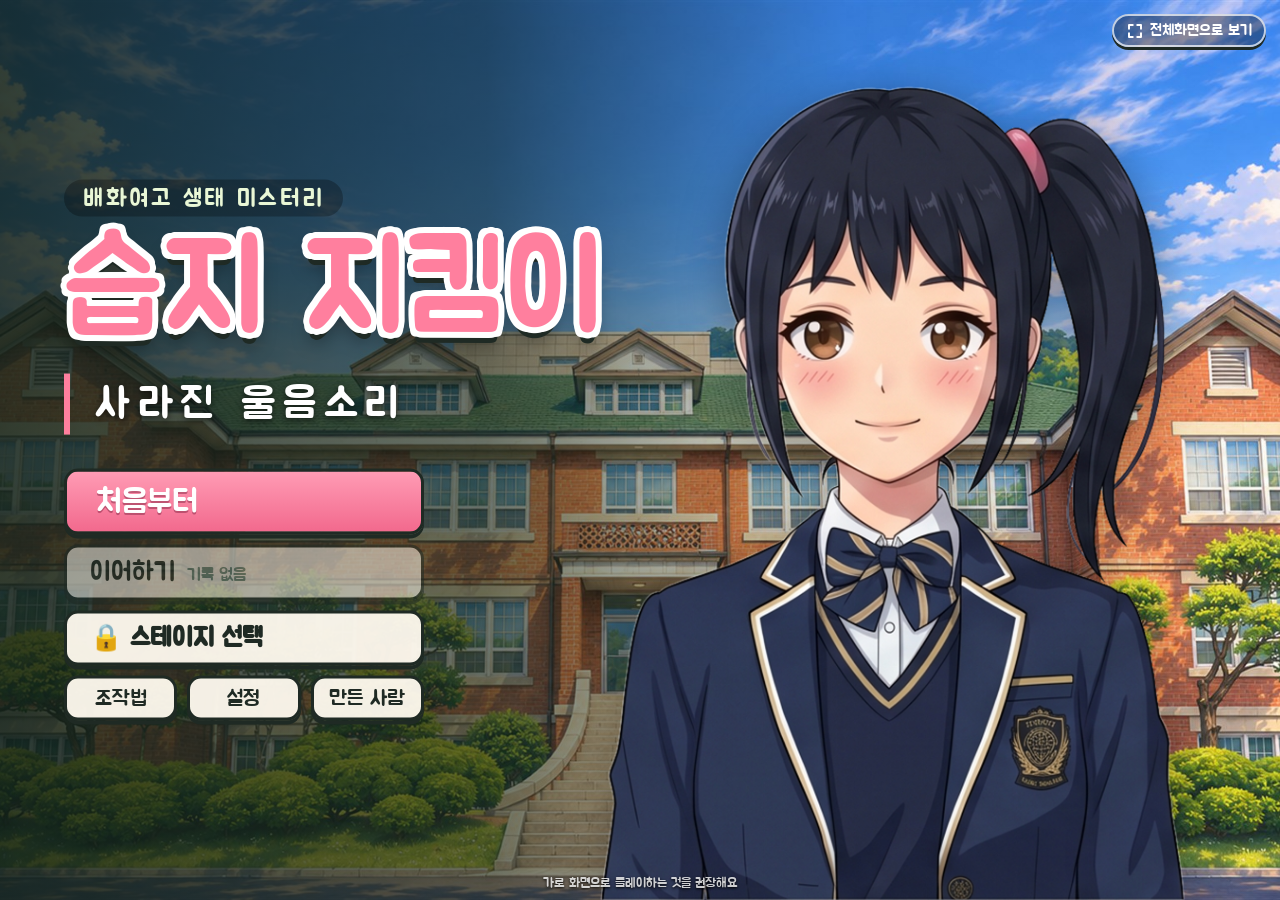
==== commit 9730c3d8: "배포 2026-11-21 04:52" ====
--- a/phaser/index.html
+++ b/phaser/index.html
@@ -11,6 +11,7 @@
 <link rel="stylesheet" href="css/story.css">
 <link rel="stylesheet" href="css/menu.css">
 <link rel="stylesheet" href="css/between.css">
+<link rel="stylesheet" href="css/eyecatch.css">
 <style>
   html,body{touch-action:none;-webkit-user-select:none;user-select:none;-webkit-touch-callout:none}
   #game{position:fixed;left:0;top:0}
@@ -144,7 +145,7 @@
   <div class="sheet wide">
     <h2 class="center" id="brkTitle"></h2>
     <div class="treeWrap" id="treeWrap">
-      <div id="treeCol"><div id="tree"></div><div id="synRow"></div></div>
+      <div id="treeCol"><div id="tree"></div></div>
       <div id="side">
         <div id="pointsPill"></div>
         <div id="buildName"></div>
@@ -160,6 +161,7 @@
   <div class="sheet" style="width:min(420px,100%)">
     <h2 class="center">잠깐 쉬어요</h2>
     <button class="big" id="btnResume">계속하기</button>
+    <button class="ghost" id="btnTrainSkill" hidden>스킬 설정 (전투 트레이닝)</button>
     <button class="ghost" id="btnStorySkip" hidden>이 장면 건너뛰기 ▶▶</button>
     <div class="opt"><button class="ghost fsBtn" id="btnFs2">전체화면으로 보기</button><button class="ghost" id="btnBgm">배경음 끄기</button><button class="ghost" id="btnMute">효과음 끄기</button><button class="ghost" id="btnQual">그래픽 효과 줄이기</button><button class="ghost" id="btnHome">처음으로</button></div>
   </div>
@@ -236,9 +238,11 @@
 <script src="js/story-scenes.js"></script>
 <script src="js/story.js"></script>
 <script src="js/between.js"></script>
+<script src="js/eyecatch.js"></script>
 <script src="js/part2.js"></script>
 <script src="js/rescue.js"></script>
 <script src="js/menu.js"></script>
+<script src="js/touchmenu.js"></script>
 <script src="js/TitleScene.js"></script>
 <script src="js/PlayScene.js"></script>
 <script src="js/main.js"></script>
--- a/phaser/css/style.css
+++ b/phaser/css/style.css
@@ -1,2 +1,2 @@
 /* © 2026 임진삼. All rights reserved. 무단 복제·수정·배포 금지 */
-:root{ --water:#9fe3da; --bank:#cdeb9b; --ink:#3d5a4c; --paper:#fffdf6; --pink:#ff8fa8; --pink-d:#e56a87; --gold:#ffc93c; --gold-d:#e5a51a; --good:#5fc77f; --warn:#ffb545; --bad:#ff6f7d; --mint-d:#4fb9a8; --font:"Jua","Apple SD Gothic Neo","Noto Sans KR","Malgun Gothic",sans-serif; color-scheme:light; } html,body{height:100%;margin:0;overflow:hidden;background:var(--bank);color:var(--ink);font-family:var(--font); -webkit-user-select:none;user-select:none;-webkit-touch-callout:none;-webkit-tap-highlight-color:transparent;overscroll-behavior:none} #game{position:fixed;inset:0;width:100%;height:100%;display:block;touch-action:none} button{font:inherit;color:inherit;border:0;cursor:pointer;touch-action:manipulation} button:focus-visible{outline:3px solid var(--pink-d);outline-offset:2px} #hud{position:fixed;top:0;left:0;right:0;display:flex;align-items:center;gap:10px;pointer-events:none; padding:calc(8px + env(safe-area-inset-top,0px)) max(12px,env(safe-area-inset-right,0px)) 0 max(12px,env(safe-area-inset-left,0px))} .pill{background:var(--paper);border:3px solid #fff;box-shadow:0 3px 0 rgba(61,90,76,.22);border-radius:999px;padding:6px 16px;font-size:clamp(17px,2.6vmin,25px);white-space:nowrap;font-variant-numeric:tabular-nums} #gaugeBox{flex:1;min-width:0;display:flex;align-items:center;gap:8px;background:var(--paper);border:3px solid #fff;border-radius:999px;box-shadow:0 3px 0 rgba(61,90,76,.22);padding:4px 12px} #gaugeName{font-size:clamp(16px,2.4vmin,23px);white-space:nowrap} #track{flex:1;min-width:30px;height:clamp(18px,2.8vmin,28px);border-radius:99px;background:#e6eedd;overflow:hidden;position:relative} #fill{position:absolute;inset:0;transform-origin:left;background:var(--good);border-radius:99px;transition:background .2s} #state{font-size:clamp(16px,2.4vmin,23px);width:3.6em;text-align:center;white-space:nowrap} #btnPause{pointer-events:auto;width:clamp(44px,6vmin,56px);height:clamp(44px,6vmin,56px);border-radius:50%;background:var(--paper);border:3px solid #fff;box-shadow:0 3px 0 rgba(61,90,76,.22);display:grid;place-items:center;font-size:15px;flex:none} #edge{position:fixed;inset:0;pointer-events:none;box-shadow:inset 0 0 0 0 var(--bad);transition:box-shadow .15s} .screen{position:fixed;inset:0;overflow-y:auto;-webkit-overflow-scrolling:touch;display:flex;background:rgba(159,227,218,.62); padding-block:max(14px,env(safe-area-inset-top,0px)) max(14px,env(safe-area-inset-bottom,0px)); padding-left:max(16px,env(safe-area-inset-left,0px));padding-right:max(16px,env(safe-area-inset-right,0px))} .screen:not([hidden]){animation:scrIn .38s ease-out} .screen:not([hidden]) .sheet{animation:sheetIn .42s cubic-bezier(.2,.9,.3,1.15)} @keyframes scrIn{from{opacity:0}to{opacity:1}} @keyframes sheetIn{from{opacity:0;transform:translateY(26px) scale(.96)}to{opacity:1;transform:none}} .sheet{margin:auto;width:min(780px,100%);background:var(--paper);border:6px solid #fff;border-radius:34px;box-shadow:0 8px 0 rgba(61,90,76,.2);padding:22px 26px;display:flex;flex-direction:column;gap:14px;box-sizing:border-box} h1,h2,h3,p{margin:0;font-weight:400} h2{font-size:30px;text-wrap:balance} p{font-size:18px;line-height:1.45} .big{background:var(--pink);box-shadow:0 6px 0 var(--pink-d);color:#fff;font-size:26px;padding:12px 44px;border-radius:999px;align-self:center;transition:transform .08s,box-shadow .08s} .big:active{transform:translateY(5px);box-shadow:0 1px 0 var(--pink-d)} .ghost{background:#eef5e4;box-shadow:0 4px 0 #d3e2c0;font-size:19px;padding:9px 26px;border-radius:999px} #title{background:transparent} #title .wrap{margin:auto;display:flex;flex-direction:column;align-items:center;gap:12px;width:100%} #school{font-size:clamp(20px,4.2vmin,36px);color:var(--pink-d);letter-spacing:.14em;text-align:center;line-height:1;margin-bottom:-4px} #logo{font-size:clamp(58px,13vmin,112px);color:var(--pink-d);line-height:1;letter-spacing:.02em;text-align:center; -webkit-text-stroke:14px #fff;paint-order:stroke fill;filter:drop-shadow(0 6px 0 rgba(61,90,76,.22))} #tag{font-size:clamp(18px,3.4vmin,25px);background:var(--paper);border:4px solid #fff;padding:6px 20px;border-radius:99px;text-align:center} #parade{display:flex;justify-content:center;align-items:flex-end;flex-wrap:wrap;max-width:100%} #parade canvas{width:clamp(70px,14vmin,124px);height:clamp(70px,14vmin,124px);margin:0 -4px;animation:bob 1.6s ease-in-out infinite} #parade canvas:nth-child(2n){animation-delay:-.8s} @keyframes bob{50%{transform:translateY(-9px) rotate(var(--r,3deg))}} #titleOpts{display:flex;align-items:center;justify-content:center;margin-top:4px;background:rgba(255,253,246,.88);border-radius:99px;padding:2px 8px} #btnFs1{display:inline-flex;align-items:center;gap:6px;background:#fff;border:3px solid var(--pink);box-shadow:0 4px 0 var(--pink-d);border-radius:99px;font-size:16px;padding:6px 16px;color:var(--pink-d);margin:4px 2px;transition:transform .08s,box-shadow .08s} #btnFs1 svg{width:18px;height:18px} #btnFs1:active{transform:translateY(3px);box-shadow:0 1px 0 var(--pink-d)} @media (hover:hover){#btnFs1:hover{background:#fff3f6}} #hint{font-size:16px;padding:2px 14px;border-left:2px solid #d3e2c0} .fsBtn[hidden]+#hint{border-left:0} @media (max-width:560px){#titleOpts{flex-direction:column;border-radius:22px;padding:2px 12px 8px}#hint{border-left:0;font-size:14px}} .steps{display:grid;grid-template-columns:repeat(3,minmax(0,1fr));gap:12px} .step{background:#eef8f5;border-radius:22px;padding:12px;display:flex;flex-direction:column;align-items:center;gap:6px;text-align:center;min-width:0} .step svg,.step .imgs{height:76px} .step h3{font-size:21px} .devRow{display:flex;gap:10px;justify-content:center;align-items:center} #devCode{font:inherit;font-size:22px;padding:8px 16px;border-radius:99px;border:3px solid #d3e2c0;width:min(260px,60vw);text-align:center;background:#fff} .devGrid{display:grid;grid-template-columns:repeat(3,minmax(0,1fr));gap:8px} .devStage{background:#eef8f5;border-radius:16px;padding:10px 6px;font-size:17px;box-shadow:0 3px 0 #d3e2c0} #btnDev{position:absolute;right:max(12px,env(safe-area-inset-right,0px));bottom:max(10px,env(safe-area-inset-bottom,0px));background:none;box-shadow:none;font-size:14px;font-weight:700;color:rgba(61,90,76,.6);padding:6px 10px} #resCode{margin:10px auto 0;padding:10px 16px;border-radius:14px;background:#fff6d6;border:2px dashed #e0b84a;text-align:center;font-weight:700;color:#6b5418;width:fit-content} #resCode b{font-size:1.5em;letter-spacing:.12em;color:#c0392b} #goAsk{position:fixed;inset:0;z-index:30;background:rgba(61,90,76,.38);display:grid;place-items:center;padding:16px} .askBox{background:var(--paper);border:6px solid #fff;border-radius:28px;box-shadow:0 8px 0 rgba(61,90,76,.2);padding:20px 26px;display:flex;flex-direction:column;gap:14px;text-align:center;font-size:21px;line-height:1.4;animation:sheetIn .3s cubic-bezier(.2,.9,.3,1.15)} .askBox b{color:var(--pink-d);font-weight:400} .askBox small{font-size:15px;color:#8c9a84} .askRow{display:flex;gap:10px;justify-content:center;flex-wrap:wrap} .ctrl{width:100%;border-collapse:separate;border-spacing:0 4px;font-size:15px;text-align:center} .ctrl th{font-weight:400;color:#6f7f66;font-size:13px;padding:0 4px} .ctrl td{background:#f4f6ee;padding:5px 8px} .ctrl td:first-child{border-radius:12px 0 0 12px;color:var(--pink-d);white-space:nowrap} .ctrl td:last-child{border-radius:0 12px 12px 0} .ctrl small{font-size:12px;color:#8c9a84} .ctrlNote{font-size:14px;color:#6f7f66;margin-top:-4px} #howto .sheet{width:min(920px,100%)} .ctl{display:grid;grid-template-columns:auto repeat(3,minmax(0,1fr));gap:5px 6px;align-items:stretch;font-size:clamp(15px,2.1vmin,20px)} .ctl .ch{text-align:center;color:#6f7f66;font-size:.8em;padding-bottom:1px} .ctl .cm{display:flex;align-items:center;gap:7px;background:#f4f6ee;border-radius:14px;padding:6px 12px 6px 8px;white-space:nowrap} .ctl .cm svg{width:1.6em;height:1.6em;flex:none} .ctl .cm em{font-style:normal;font-size:.7em;background:var(--pink);color:#fff;border-radius:99px;padding:1px 7px} .ctl .cc{display:flex;align-items:center;justify-content:center;gap:3px;background:#f4f6ee;border-radius:14px;padding:6px 6px;text-align:center} .ctl .rec{background:#fff1f4;box-shadow:inset 0 0 0 2px var(--pink)} .ctl kbd{font-size:1em;min-width:1.7em;padding:2px 8px;border-radius:9px;border-width:2px 2px 4px} .ctl .wasd{display:inline-flex;gap:3px}.ctl .wasd kbd{min-width:1.45em;padding:1px 4px;font-size:.92em} .ctl .cc{min-width:0;overflow:hidden} .ctl .or2{flex-wrap:wrap;gap:2px 6px;line-height:1.2}.ctl .or2 i{font-style:normal;font-size:.72em;color:#fff;background:#9fb59a;border-radius:99px;padding:1px 7px} @media (max-height:820px){#howto .step svg,#howto .step .imgs{height:56px}#howto .imgs canvas{width:56px;height:56px}#howto .step{padding:8px;gap:3px}#howto .step p{font-size:15px}#howto .sheet{gap:8px}} #ctrlHint{position:fixed;left:50%;bottom:calc(46px + env(safe-area-inset-bottom,0px));transform:translateX(-50%);max-width:92vw;text-align:center;background:rgba(255,253,246,.94);border:3px solid #fff;border-radius:22px;padding:6px 16px;font-size:clamp(13px,1.9vmin,18px);pointer-events:none;box-shadow:0 3px 0 rgba(61,90,76,.2);transition:opacity .7s;z-index:4} #ctrlHint.off{opacity:0} .keys{display:flex;flex-wrap:wrap;justify-content:center;align-items:center;gap:6px 14px;background:#f4f6ee;border-radius:16px;padding:8px 12px;font-size:16px} .keys b{font-weight:400;color:#6f7f66} .keys span{white-space:nowrap} kbd{display:inline-block;min-width:1.6em;padding:1px 6px;margin:0 1px;border-radius:7px;background:#fff;border:2px solid #d3e2c0;border-bottom-width:4px;font:inherit;font-size:.92em;text-align:center;line-height:1.3} .step p{font-size:16px} .imgs{display:flex;justify-content:center} .imgs canvas{width:68px;height:68px;margin:4px -8px 0} .split{display:grid;grid-template-columns:minmax(0,1fr) minmax(0,1fr);gap:18px} .next{display:flex;flex-direction:column;gap:6px;background:#eef8f5;border-radius:24px;padding:14px;align-items:center;text-align:center;min-width:0} .next canvas{width:150px;height:150px;margin:-14px 0} .next h3{font-size:27px} .next p{font-size:17px} .next .tip{background:#fff3c9;border-radius:14px;padding:6px 12px;font-size:16px} .choices{display:flex;flex-direction:column;gap:10px;min-width:0} .choices h3{font-size:21px;text-align:center} .choice{display:flex;align-items:center;gap:12px;text-align:left;background:#fff;border:3px solid #e6eedd;border-radius:20px;padding:9px 14px;box-shadow:0 4px 0 #d9e6c8} .choice:active{transform:translateY(3px);box-shadow:0 1px 0 #d9e6c8} .choice svg{width:42px;height:42px;flex:none} .choice b{font-weight:400;font-size:20px;display:block} .choice span{font-size:15px;display:block;line-height:1.3} .stars{font-size:54px;letter-spacing:.08em;color:#e4e9d9;text-align:center;line-height:1} .stars i{font-style:normal;color:var(--gold)} .tally{display:flex;flex-wrap:wrap;justify-content:center;gap:8px} .chip{display:flex;align-items:center;background:#eef8f5;border-radius:99px;padding:2px 14px 2px 4px;font-size:18px;font-variant-numeric:tabular-nums} .chip canvas{width:42px;height:42px} .row{display:flex;gap:12px;justify-content:center;flex-wrap:wrap;align-items:center} .lesson{background:#fff3c9;border-radius:18px;padding:10px 16px;font-size:17px;text-align:center} .center{text-align:center} @media (max-height:520px){ .sheet{padding:12px 18px;gap:8px;border-radius:26px} h2{font-size:23px} p{font-size:15px} .big{font-size:21px;padding:8px 34px} .step svg,.step .imgs{height:50px} .imgs canvas{width:50px;height:50px} .step h3{font-size:17px} .step p{font-size:14px} .step{padding:7px} .next canvas{width:76px;height:76px;margin:-8px 0} .next h3{font-size:20px} .next p{font-size:14px} .next .tip{font-size:14px;padding:4px 10px} .next{padding:8px;gap:3px} .choices{gap:6px} .choices h3{font-size:16px} .choice{padding:4px 10px} .choice svg{width:30px;height:30px} .choice b{font-size:16px} .choice span{font-size:13px} .stars{font-size:36px} .chip{font-size:15px} .chip canvas{width:32px;height:32px} .lesson{font-size:14px;padding:6px 12px} .pill,#gaugeName,#state{font-size:14px} #btnPause{width:40px;height:40px} } @media (max-width:560px){ .split{grid-template-columns:1fr} .steps{grid-template-columns:1fr} #gaugeName{display:none} .pill{font-size:14px;padding:4px 9px} } #bossBox{flex:1;min-width:0;display:flex;align-items:center;gap:8px;background:var(--paper);border:3px solid #fff;border-radius:999px;box-shadow:0 3px 0 rgba(61,90,76,.22);padding:4px 12px} #bossName{font-size:clamp(16px,2.4vmin,23px);white-space:nowrap} #bossTrack{flex:1;min-width:30px;height:clamp(18px,2.8vmin,28px);border-radius:99px;background:#f5dfe3;overflow:hidden;position:relative} #bossFill{position:absolute;inset:0;transform-origin:left;background:var(--bad);border-radius:99px} #time.hearts{color:var(--pink-d);letter-spacing:.04em} #skillStrip{position:fixed;left:50%;transform:translateX(-50%);bottom:calc(6px + env(safe-area-inset-bottom,0px));display:flex;gap:4px;pointer-events:none;max-width:56vw;flex-wrap:wrap;justify-content:center} #skillStrip span{display:flex;align-items:center;gap:1px;background:rgba(255,253,246,.88);border-radius:99px;padding:2px 9px 2px 4px;font-size:clamp(14px,2vmin,19px);font-variant-numeric:tabular-nums} #skillStrip svg{width:clamp(20px,2.8vmin,26px);height:clamp(20px,2.8vmin,26px)} .wide{width:min(1600px,100%);padding:12px 18px} .treeWrap{display:grid;grid-template-columns:minmax(0,2.6fr) minmax(0,1fr);gap:16px;align-items:start} .treeWrap.solo{grid-template-columns:minmax(0,1fr)} .treeWrap.solo #treeCol,.treeWrap.solo #nodeInfo,.treeWrap.solo #pointsPill,.treeWrap.solo #buildName{display:none} #tree{--d:clamp(40px,min(4.7vw,7.4vh),84px);display:grid;grid-template-columns:1.45fr 1.45fr 1fr 1.45fr;gap:8px} #treeCol{display:flex;flex-direction:column;gap:8px;min-width:0} #synRow{--sw:5.9em;} .sgrid2{display:grid;grid-template-columns:repeat(9,minmax(0,1fr));gap:5px} .sgrid2+.sgrid2{margin-top:5px} .syn2{background:#eef1e7;color:#a3ae9a;border-radius:12px;padding:5px 2px;font-size:1em;line-height:1.15;word-break:keep-all;min-height:2.7em;transition:background .25s,color .25s,box-shadow .25s} .syn2 sup{font-size:.7em;margin-left:1px} .syn2.on{background:linear-gradient(#ffe683,#ffc93c);color:var(--ink);box-shadow:0 0 0 2px #fff,0 0 12px rgba(255,190,40,.7)} .syn2.lv2{background:linear-gradient(#ffd25a,#ff9f3c);box-shadow:0 0 0 2px #fff,0 0 16px rgba(255,140,40,.85)} .syn2.sel{outline:3px solid var(--ink)} .syn2.pop{animation:synPop .75s ease-out} @keyframes synPop{0%{transform:scale(1)}30%{transform:scale(1.3);box-shadow:0 0 0 4px #fff,0 0 34px 12px rgba(255,205,60,.95)}100%{transform:scale(1)}} #synRow{font-size:clamp(9.5px,.98vw,13px)} .synPanel{position:relative;border:3px solid #f0dc9a;background:#fffbea;border-radius:18px;padding:14px 8px 8px;margin-top:10px} .sbadge{position:absolute;top:-14px;left:50%;transform:translateX(-50%);background:var(--gold);color:var(--ink);padding:1px 18px;border-radius:99px;font-size:18px;white-space:nowrap} .sbody{display:flex;gap:.6em;justify-content:center;align-items:flex-start;flex-wrap:wrap} .scol{display:flex;flex-direction:column;gap:9px} .sblk{display:flex;flex-direction:column;gap:3px;align-items:center} .scap{font-size:.92em;color:#6f7f66;text-align:center;white-space:nowrap}.scap em{font-style:normal;color:#d79a12;margin-left:4px} .stbl{display:grid;gap:3px;align-items:center} .stbl .sh{font-size:.8em;color:#8c9a84;text-align:center;white-space:nowrap} .stbl .rh,.stbl .st{text-align:right;padding-right:4px} .stbl .st{color:#d79a12;font-size:.92em;white-space:nowrap} .stbl .syn{width:var(--sw);box-sizing:border-box;padding:4px 2px;border-radius:10px;font-size:1em;line-height:1.15;display:flex;flex-direction:column;align-items:center;justify-content:center;white-space:normal;word-break:keep-all;text-align:center;min-height:2.3em} .stbl .syn i{font-style:normal;font-size:9px;letter-spacing:1px} #nodeInfo .cond{color:#7d8c74;font-size:.85em}#nodeInfo .lvl{font-size:.9em;border-radius:10px;padding:2px 6px}#nodeInfo .lvl.cur{background:#fff3c9} #nodeInfo p.lvl.cur{font-size:1em;font-weight:bold;color:#3b4a32} .syn{background:#eef1e7;color:#8c9a84;border-radius:99px;padding:5px 12px;font-size:15px} .syn.on{background:var(--gold);color:var(--ink)} .syn.sel{outline:3px solid var(--ink)} #buildName{font-size:16px;text-align:center} .branch{display:flex;flex-direction:column;align-items:center;background:#f4faf0;border-radius:20px;padding:8px 4px;min-width:0} .node{-webkit-user-select:none;user-select:none;-webkit-touch-callout:none;touch-action:none} .node.holding .dot::after{content:'';position:absolute;inset:-9px;border-radius:50%;background:conic-gradient(var(--c) var(--p,0%),rgba(61,90,76,.12) 0);-webkit-mask:radial-gradient(farthest-side,transparent calc(100% - 6px),#000 calc(100% - 5px));mask:radial-gradient(farthest-side,transparent calc(100% - 6px),#000 calc(100% - 5px));pointer-events:none} .node.learned .dot{animation:nodePop .45s ease-out} @keyframes nodePop{0%{transform:scale(1)}35%{transform:scale(1.22);box-shadow:0 0 0 6px rgba(255,255,255,.9),0 0 22px 6px rgba(255,201,60,.8)}100%{transform:scale(1)}} .bReset{margin-top:6px;font-size:13px;padding:2px 14px;border-radius:99px;background:#fff;color:var(--c);border:2px solid var(--c);box-shadow:0 2px 0 rgba(61,90,76,.15)} .bReset:disabled{opacity:.35;box-shadow:none} #nodeInfo .holdTip{font-size:13px;color:#8c9a84;margin-top:-2px} .bname{font-size:22px;color:var(--ink);background:var(--c);padding:1px 14px;border-radius:99px;margin-bottom:6px;color:#fff} .tier{display:flex;justify-content:center;gap:3px;width:100%} .branch svg.conn{width:100%;height:16px;display:block} .node{display:flex;flex-direction:column;align-items:center;gap:1px;background:none;padding:0;width:calc(var(--d)*1.32);min-width:0;flex:0 1 calc(var(--d)*1.32)} .dot{position:relative;width:var(--d);height:var(--d);border-radius:50%;background:#fff;border:4px solid var(--c);display:grid;place-items:center;box-shadow:0 3px 0 rgba(61,90,76,.18);box-sizing:border-box} .dot svg{width:calc(var(--d)*.64);height:calc(var(--d)*.64)} .node.locked .dot{border-color:#d7dfcc;background:#eef1e7} .node.locked svg{opacity:.32;filter:grayscale(1)} .node.max .dot{background:#fff3c9;border-color:var(--gold)} .node.sel .dot{outline:4px solid var(--ink);outline-offset:1px} .pips{font-size:clamp(11px,1.45vw,19px);letter-spacing:1px;color:var(--c);line-height:1.1} .node.locked .pips{color:#c8d0bd} .node.boon .dot{border-style:dashed} .nn{font-size:clamp(12px,1.3vw,19px);line-height:1.15;text-align:center;word-break:keep-all} #side{display:flex;flex-direction:column;gap:8px;min-width:0} #pointsPill{align-self:center;background:var(--gold);padding:3px 18px;border-radius:99px;font-size:19px} #nodeInfo{background:#fff;border:3px solid #e6eedd;border-radius:18px;padding:9px 12px;display:flex;flex-direction:column;gap:4px;text-align:center} #nodeInfo h3{font-size:clamp(20px,2.2vw,26px)} #nodeInfo p{font-size:clamp(15px,1.6vw,19px);line-height:1.35} #nodeInfo .lock{color:var(--pink-d)} #btnBuy{background:var(--mint-d);color:#fff;font-size:21px;border-radius:99px;padding:6px 24px;align-self:center;box-shadow:0 4px 0 #3b9587} #btnBuy:disabled{background:#d7dfcc;box-shadow:none;cursor:default} #side .next{padding:7px} #side .next canvas{width:clamp(56px,6.5vw,86px);height:clamp(56px,6.5vw,86px);margin:-8px 0} #side .next h3{font-size:21px} #side .next p{font-size:15px} #side .next .tip{font-size:14px} .steps.four{grid-template-columns:repeat(4,minmax(0,1fr))} .opt{display:flex;flex-direction:column;gap:8px} .opt button{width:100%} @media (max-height:520px){ .sheet.wide{padding:8px 14px;gap:5px} .treeWrap{gap:8px} #tree{gap:5px}.branch{padding:4px 2px}.bname{font-size:13px;margin-bottom:2px} .dot{width:33px;height:33px;border-width:3px}.dot svg{width:20px;height:20px}.node{width:37px;flex-basis:37px}.syn{font-size:11px;padding:1px 7px}#synRow{font-size:11px}.stbl .syn{padding:1px 2px;min-height:2.1em}.stbl .sh,.scap,.stbl .st{font-size:10px}.synPanel{padding:12px 6px 6px;margin-top:10px}.sbadge{font-size:13px;top:-11px}.sbody{gap:8px}.scol{gap:4px}.stbl{gap:2px}#buildName{font-size:12px}#treeCol{gap:3px}.nn{display:none}.pips{font-size:9px} .branch svg.conn{height:8px} #pointsPill{font-size:15px;padding:1px 12px}#nodeInfo{padding:4px 8px;gap:2px}#nodeInfo h3{font-size:16px}#nodeInfo p{font-size:13px}#btnBuy{font-size:15px;padding:3px 18px;box-shadow:0 2px 0 #3b9587} #side{gap:5px}#side .next{padding:4px;flex-direction:row;flex-wrap:wrap;justify-content:center;text-align:left}#side .next canvas{width:44px;height:44px;margin:0}#side .next h3{font-size:15px}#side .next p{font-size:12px}#side .next .tip{font-size:12px;padding:2px 8px} #skillStrip svg{width:14px;height:14px}#skillStrip span{font-size:11px} .keys{font-size:12px;padding:4px 8px;gap:3px 10px}.ctl{font-size:12px;gap:3px 4px}.ctl .cm,.ctl .cc{padding:2px 6px}.ctl kbd{padding:0 5px}.ctrlNote{font-size:10px}.steps.four .step p{font-size:12px}.steps.four .step h3{font-size:15px} } @media (max-width:720px){.treeWrap{grid-template-columns:minmax(0,1fr)}.steps.four{grid-template-columns:repeat(2,minmax(0,1fr))}} @media (max-height:520px){#side .next .tip{display:none}#side .row{flex-wrap:nowrap;gap:6px}#side .row .ghost{font-size:13px;padding:4px 10px;box-shadow:0 2px 0 #d3e2c0}#side .row .big{font-size:17px;padding:5px 22px;box-shadow:0 3px 0 var(--pink-d)}#brkTitle{font-size:19px}} #shotImg{display:block;width:100%;max-height:58vh;object-fit:contain;border-radius:18px;-webkit-touch-callout:default;-webkit-user-select:auto;user-select:auto} #shotView{z-index:5} @media (prefers-reduced-motion:reduce){#parade canvas,.screen:not([hidden]),.screen:not([hidden]) .sheet{animation:none}}
+:root{ --water:#9fe3da; --bank:#cdeb9b; --ink:#3d5a4c; --paper:#fffdf6; --pink:#ff8fa8; --pink-d:#e56a87; --gold:#ffc93c; --gold-d:#e5a51a; --good:#5fc77f; --warn:#ffb545; --bad:#ff6f7d; --mint-d:#4fb9a8; --font:"Jua","Apple SD Gothic Neo","Noto Sans KR","Malgun Gothic",sans-serif; color-scheme:light; } html,body{height:100%;margin:0;overflow:hidden;background:var(--bank);color:var(--ink);font-family:var(--font); -webkit-user-select:none;user-select:none;-webkit-touch-callout:none;-webkit-tap-highlight-color:transparent;overscroll-behavior:none} #game{position:fixed;inset:0;width:100%;height:100%;display:block;touch-action:none} #game{width:100% !important;height:100% !important} button{font:inherit;color:inherit;border:0;cursor:pointer;touch-action:manipulation} button:focus-visible{outline:3px solid var(--pink-d);outline-offset:2px} #hud{position:fixed;top:0;left:0;right:0;display:flex;align-items:center;gap:10px;pointer-events:none; padding:calc(8px + env(safe-area-inset-top,0px)) max(12px,env(safe-area-inset-right,0px)) 0 max(12px,env(safe-area-inset-left,0px))} .pill{background:var(--paper);border:3px solid #fff;box-shadow:0 3px 0 rgba(61,90,76,.22);border-radius:999px;padding:6px 16px;font-size:clamp(17px,2.6vmin,25px);white-space:nowrap;font-variant-numeric:tabular-nums} #gaugeBox{flex:1;min-width:0;display:flex;align-items:center;gap:8px;background:var(--paper);border:3px solid #fff;border-radius:999px;box-shadow:0 3px 0 rgba(61,90,76,.22);padding:4px 12px} #gaugeName{font-size:clamp(16px,2.4vmin,23px);white-space:nowrap} #track{flex:1;min-width:30px;height:clamp(18px,2.8vmin,28px);border-radius:99px;background:#e6eedd;overflow:hidden;position:relative} #fill{position:absolute;inset:0;transform-origin:left;background:var(--good);border-radius:99px;transition:background .2s} #state{font-size:clamp(16px,2.4vmin,23px);width:3.6em;text-align:center;white-space:nowrap} #btnPause{pointer-events:auto;width:clamp(44px,6vmin,56px);height:clamp(44px,6vmin,56px);border-radius:50%;background:var(--paper);border:3px solid #fff;box-shadow:0 3px 0 rgba(61,90,76,.22);display:grid;place-items:center;font-size:15px;flex:none} #edge{position:fixed;inset:0;pointer-events:none;box-shadow:inset 0 0 0 0 var(--bad);transition:box-shadow .15s} .screen{position:fixed;inset:0;overflow-y:auto;-webkit-overflow-scrolling:touch;display:flex;background:rgba(159,227,218,.62); padding-block:max(14px,env(safe-area-inset-top,0px)) max(14px,env(safe-area-inset-bottom,0px)); padding-left:max(16px,env(safe-area-inset-left,0px));padding-right:max(16px,env(safe-area-inset-right,0px))} .screen:not([hidden]){animation:scrIn .38s ease-out} .screen:not([hidden]) .sheet{animation:sheetIn .42s cubic-bezier(.2,.9,.3,1.15)} @keyframes scrIn{from{opacity:0}to{opacity:1}} @keyframes sheetIn{from{opacity:0;transform:translateY(26px) scale(.96)}to{opacity:1;transform:none}} .sheet{margin:auto;width:min(780px,100%);background:var(--paper);border:6px solid #fff;border-radius:34px;box-shadow:0 8px 0 rgba(61,90,76,.2);padding:22px 26px;display:flex;flex-direction:column;gap:14px;box-sizing:border-box} h1,h2,h3,p{margin:0;font-weight:400} h2{font-size:30px;text-wrap:balance} p{font-size:18px;line-height:1.45} .big{background:var(--pink);box-shadow:0 6px 0 var(--pink-d);color:#fff;font-size:26px;padding:12px 44px;border-radius:999px;align-self:center;transition:transform .08s,box-shadow .08s} .big:active{transform:translateY(5px);box-shadow:0 1px 0 var(--pink-d)} .ghost{background:#eef5e4;box-shadow:0 4px 0 #d3e2c0;font-size:19px;padding:9px 26px;border-radius:999px} #title{background:transparent} #title .wrap{margin:auto;display:flex;flex-direction:column;align-items:center;gap:12px;width:100%} #school{font-size:clamp(20px,4.2vmin,36px);color:var(--pink-d);letter-spacing:.14em;text-align:center;line-height:1;margin-bottom:-4px} #logo{font-size:clamp(58px,13vmin,112px);color:var(--pink-d);line-height:1;letter-spacing:.02em;text-align:center; -webkit-text-stroke:14px #fff;paint-order:stroke fill;filter:drop-shadow(0 6px 0 rgba(61,90,76,.22))} #tag{font-size:clamp(18px,3.4vmin,25px);background:var(--paper);border:4px solid #fff;padding:6px 20px;border-radius:99px;text-align:center} #parade{display:flex;justify-content:center;align-items:flex-end;flex-wrap:wrap;max-width:100%} #parade canvas{width:clamp(70px,14vmin,124px);height:clamp(70px,14vmin,124px);margin:0 -4px;animation:bob 1.6s ease-in-out infinite} #parade canvas:nth-child(2n){animation-delay:-.8s} @keyframes bob{50%{transform:translateY(-9px) rotate(var(--r,3deg))}} #titleOpts{display:flex;align-items:center;justify-content:center;margin-top:4px;background:rgba(255,253,246,.88);border-radius:99px;padding:2px 8px} #btnFs1{display:inline-flex;align-items:center;gap:6px;background:#fff;border:3px solid var(--pink);box-shadow:0 4px 0 var(--pink-d);border-radius:99px;font-size:16px;padding:6px 16px;color:var(--pink-d);margin:4px 2px;transition:transform .08s,box-shadow .08s} #btnFs1 svg{width:18px;height:18px} #btnFs1:active{transform:translateY(3px);box-shadow:0 1px 0 var(--pink-d)} @media (hover:hover){#btnFs1:hover{background:#fff3f6}} #hint{font-size:16px;padding:2px 14px;border-left:2px solid #d3e2c0} .fsBtn[hidden]+#hint{border-left:0} @media (max-width:560px){#titleOpts{flex-direction:column;border-radius:22px;padding:2px 12px 8px}#hint{border-left:0;font-size:14px}} .steps{display:grid;grid-template-columns:repeat(3,minmax(0,1fr));gap:12px} .step{background:#eef8f5;border-radius:22px;padding:12px;display:flex;flex-direction:column;align-items:center;gap:6px;text-align:center;min-width:0} .step svg,.step .imgs{height:76px} .step h3{font-size:21px} .devRow{display:flex;gap:10px;justify-content:center;align-items:center} #devCode{font:inherit;font-size:22px;padding:8px 16px;border-radius:99px;border:3px solid #d3e2c0;width:min(260px,60vw);text-align:center;background:#fff} .devGrid{display:grid;grid-template-columns:repeat(3,minmax(0,1fr));gap:8px} .devStage{background:#eef8f5;border-radius:16px;padding:10px 6px;font-size:17px;box-shadow:0 3px 0 #d3e2c0} #btnDev{position:absolute;right:max(12px,env(safe-area-inset-right,0px));bottom:max(10px,env(safe-area-inset-bottom,0px));background:none;box-shadow:none;font-size:14px;font-weight:700;color:rgba(61,90,76,.6);padding:6px 10px} #resCode{margin:10px auto 0;padding:10px 16px;border-radius:14px;background:#fff6d6;border:2px dashed #e0b84a;text-align:center;font-weight:700;color:#6b5418;width:fit-content} #resCode b{font-size:1.5em;letter-spacing:.12em;color:#c0392b} #goAsk{position:fixed;inset:0;z-index:30;background:rgba(61,90,76,.38);display:grid;place-items:center;padding:16px} .askBox{background:var(--paper);border:6px solid #fff;border-radius:28px;box-shadow:0 8px 0 rgba(61,90,76,.2);padding:20px 26px;display:flex;flex-direction:column;gap:14px;text-align:center;font-size:21px;line-height:1.4;animation:sheetIn .3s cubic-bezier(.2,.9,.3,1.15)} .askBox b{color:var(--pink-d);font-weight:400} .askBox small{font-size:15px;color:#8c9a84} .askRow{display:flex;gap:10px;justify-content:center;flex-wrap:wrap} .ctrl{width:100%;border-collapse:separate;border-spacing:0 4px;font-size:15px;text-align:center} .ctrl th{font-weight:400;color:#6f7f66;font-size:13px;padding:0 4px} .ctrl td{background:#f4f6ee;padding:5px 8px} .ctrl td:first-child{border-radius:12px 0 0 12px;color:var(--pink-d);white-space:nowrap} .ctrl td:last-child{border-radius:0 12px 12px 0} .ctrl small{font-size:12px;color:#8c9a84} .ctrlNote{font-size:14px;color:#6f7f66;margin-top:-4px} #howto .sheet{width:min(920px,100%)} .ctl{display:grid;grid-template-columns:auto repeat(3,minmax(0,1fr));gap:5px 6px;align-items:stretch;font-size:clamp(15px,2.1vmin,20px)} .ctl .ch{text-align:center;color:#6f7f66;font-size:.8em;padding-bottom:1px} .ctl .cm{display:flex;align-items:center;gap:7px;background:#f4f6ee;border-radius:14px;padding:6px 12px 6px 8px;white-space:nowrap} .ctl .cm svg{width:1.6em;height:1.6em;flex:none} .ctl .cm em{font-style:normal;font-size:.7em;background:var(--pink);color:#fff;border-radius:99px;padding:1px 7px} .ctl .cc{display:flex;align-items:center;justify-content:center;gap:3px;background:#f4f6ee;border-radius:14px;padding:6px 6px;text-align:center} .ctl .rec{background:#fff1f4;box-shadow:inset 0 0 0 2px var(--pink)} .ctl kbd{font-size:1em;min-width:1.7em;padding:2px 8px;border-radius:9px;border-width:2px 2px 4px} .ctl .wasd{display:inline-flex;gap:3px}.ctl .wasd kbd{min-width:1.45em;padding:1px 4px;font-size:.92em} .ctl .cc{min-width:0;overflow:hidden} .ctl .or2{flex-wrap:wrap;gap:2px 6px;line-height:1.2}.ctl .or2 i{font-style:normal;font-size:.72em;color:#fff;background:#9fb59a;border-radius:99px;padding:1px 7px} @media (max-height:820px){#howto .step svg,#howto .step .imgs{height:56px}#howto .imgs canvas{width:56px;height:56px}#howto .step{padding:8px;gap:3px}#howto .step p{font-size:15px}#howto .sheet{gap:8px}} #ctrlHint{position:fixed;left:50%;bottom:calc(46px + env(safe-area-inset-bottom,0px));transform:translateX(-50%);max-width:92vw;text-align:center;background:rgba(255,253,246,.94);border:3px solid #fff;border-radius:22px;padding:6px 16px;font-size:clamp(13px,1.9vmin,18px);pointer-events:none;box-shadow:0 3px 0 rgba(61,90,76,.2);transition:opacity .7s;z-index:4} #ctrlHint.off{opacity:0} .keys{display:flex;flex-wrap:wrap;justify-content:center;align-items:center;gap:6px 14px;background:#f4f6ee;border-radius:16px;padding:8px 12px;font-size:16px} .keys b{font-weight:400;color:#6f7f66} .keys span{white-space:nowrap} kbd{display:inline-block;min-width:1.6em;padding:1px 6px;margin:0 1px;border-radius:7px;background:#fff;border:2px solid #d3e2c0;border-bottom-width:4px;font:inherit;font-size:.92em;text-align:center;line-height:1.3} .step p{font-size:16px} .imgs{display:flex;justify-content:center} .imgs canvas{width:68px;height:68px;margin:4px -8px 0} .split{display:grid;grid-template-columns:minmax(0,1fr) minmax(0,1fr);gap:18px} .next{display:flex;flex-direction:column;gap:6px;background:#eef8f5;border-radius:24px;padding:14px;align-items:center;text-align:center;min-width:0} .next canvas{width:150px;height:150px;margin:-14px 0} .next h3{font-size:27px} .next p{font-size:17px} .next .tip{background:#fff3c9;border-radius:14px;padding:6px 12px;font-size:16px} .choices{display:flex;flex-direction:column;gap:10px;min-width:0} .choices h3{font-size:21px;text-align:center} .choice{display:flex;align-items:center;gap:12px;text-align:left;background:#fff;border:3px solid #e6eedd;border-radius:20px;padding:9px 14px;box-shadow:0 4px 0 #d9e6c8} .choice:active{transform:translateY(3px);box-shadow:0 1px 0 #d9e6c8} .choice svg{width:42px;height:42px;flex:none} .choice b{font-weight:400;font-size:20px;display:block} .choice span{font-size:15px;display:block;line-height:1.3} .stars{font-size:54px;letter-spacing:.08em;color:#e4e9d9;text-align:center;line-height:1} .stars i{font-style:normal;color:var(--gold)} .tally{display:flex;flex-wrap:wrap;justify-content:center;gap:8px} .chip{display:flex;align-items:center;background:#eef8f5;border-radius:99px;padding:2px 14px 2px 4px;font-size:18px;font-variant-numeric:tabular-nums} .chip canvas{width:42px;height:42px} .row{display:flex;gap:12px;justify-content:center;flex-wrap:wrap;align-items:center} .lesson{background:#fff3c9;border-radius:18px;padding:10px 16px;font-size:17px;text-align:center} .center{text-align:center} @media (max-height:520px){ .sheet{padding:12px 18px;gap:8px;border-radius:26px} h2{font-size:23px} p{font-size:15px} .big{font-size:21px;padding:8px 34px} .step svg,.step .imgs{height:50px} .imgs canvas{width:50px;height:50px} .step h3{font-size:17px} .step p{font-size:14px} .step{padding:7px} .next canvas{width:76px;height:76px;margin:-8px 0} .next h3{font-size:20px} .next p{font-size:14px} .next .tip{font-size:14px;padding:4px 10px} .next{padding:8px;gap:3px} .choices{gap:6px} .choices h3{font-size:16px} .choice{padding:4px 10px} .choice svg{width:30px;height:30px} .choice b{font-size:16px} .choice span{font-size:13px} .stars{font-size:36px} .chip{font-size:15px} .chip canvas{width:32px;height:32px} .lesson{font-size:14px;padding:6px 12px} .pill,#gaugeName,#state{font-size:14px} #btnPause{width:40px;height:40px} } @media (max-width:560px){ .split{grid-template-columns:1fr} .steps{grid-template-columns:1fr} #gaugeName{display:none} .pill{font-size:14px;padding:4px 9px} } #bossBox{flex:1;min-width:0;display:flex;align-items:center;gap:8px;background:var(--paper);border:3px solid #fff;border-radius:999px;box-shadow:0 3px 0 rgba(61,90,76,.22);padding:4px 12px} #bossName{font-size:clamp(16px,2.4vmin,23px);white-space:nowrap} #bossTrack{flex:1;min-width:30px;height:clamp(18px,2.8vmin,28px);border-radius:99px;background:#f5dfe3;overflow:hidden;position:relative} #bossFill{position:absolute;inset:0;transform-origin:left;background:var(--bad);border-radius:99px} #time.hearts{color:var(--pink-d);letter-spacing:.04em} #skillStrip{position:fixed;left:50%;transform:translateX(-50%);bottom:calc(6px + env(safe-area-inset-bottom,0px));display:flex;gap:4px;pointer-events:none;max-width:56vw;flex-wrap:wrap;justify-content:center} #skillStrip span{display:flex;align-items:center;gap:1px;background:rgba(255,253,246,.88);border-radius:99px;padding:2px 9px 2px 4px;font-size:clamp(14px,2vmin,19px);font-variant-numeric:tabular-nums} #skillStrip svg{width:clamp(20px,2.8vmin,26px);height:clamp(20px,2.8vmin,26px)} .wide{width:min(1600px,100%);padding:12px 18px} .treeWrap{display:grid;grid-template-columns:minmax(0,2.6fr) minmax(0,1fr);gap:16px;align-items:start} .treeWrap.solo{grid-template-columns:minmax(0,1fr)} .treeWrap.solo #treeCol,.treeWrap.solo #nodeInfo,.treeWrap.solo #pointsPill,.treeWrap.solo #buildName{display:none} #tree{--d:clamp(40px,min(4.7vw,7.4vh),84px);display:grid;grid-template-columns:1.45fr 1.45fr 1fr 1.45fr;gap:8px} #treeCol{display:flex;flex-direction:column;gap:8px;min-width:0} #synRow{--sw:5.9em;} .sgrid2{display:grid;grid-template-columns:repeat(9,minmax(0,1fr));gap:5px} .sgrid2+.sgrid2{margin-top:5px} .syn2{background:#eef1e7;color:#a3ae9a;border-radius:12px;padding:5px 2px;font-size:1em;line-height:1.15;word-break:keep-all;min-height:2.7em;transition:background .25s,color .25s,box-shadow .25s} .syn2 sup{font-size:.7em;margin-left:1px} .syn2.on{background:linear-gradient(#ffe683,#ffc93c);color:var(--ink);box-shadow:0 0 0 2px #fff,0 0 12px rgba(255,190,40,.7)} .syn2.lv2{background:linear-gradient(#ffd25a,#ff9f3c);box-shadow:0 0 0 2px #fff,0 0 16px rgba(255,140,40,.85)} .syn2.sel{outline:3px solid var(--ink)} .syn2.pop{animation:synPop .75s ease-out} @keyframes synPop{0%{transform:scale(1)}30%{transform:scale(1.3);box-shadow:0 0 0 4px #fff,0 0 34px 12px rgba(255,205,60,.95)}100%{transform:scale(1)}} #synRow{font-size:clamp(9.5px,.98vw,13px)} .synPanel{position:relative;border:3px solid #f0dc9a;background:#fffbea;border-radius:18px;padding:14px 8px 8px;margin-top:10px} .sbadge{position:absolute;top:-14px;left:50%;transform:translateX(-50%);background:var(--gold);color:var(--ink);padding:1px 18px;border-radius:99px;font-size:18px;white-space:nowrap} .sbody{display:flex;gap:.6em;justify-content:center;align-items:flex-start;flex-wrap:wrap} .scol{display:flex;flex-direction:column;gap:9px} .sblk{display:flex;flex-direction:column;gap:3px;align-items:center} .scap{font-size:.92em;color:#6f7f66;text-align:center;white-space:nowrap}.scap em{font-style:normal;color:#d79a12;margin-left:4px} .stbl{display:grid;gap:3px;align-items:center} .stbl .sh{font-size:.8em;color:#8c9a84;text-align:center;white-space:nowrap} .stbl .rh,.stbl .st{text-align:right;padding-right:4px} .stbl .st{color:#d79a12;font-size:.92em;white-space:nowrap} .stbl .syn{width:var(--sw);box-sizing:border-box;padding:4px 2px;border-radius:10px;font-size:1em;line-height:1.15;display:flex;flex-direction:column;align-items:center;justify-content:center;white-space:normal;word-break:keep-all;text-align:center;min-height:2.3em} .stbl .syn i{font-style:normal;font-size:9px;letter-spacing:1px} #nodeInfo .cond{color:#7d8c74;font-size:.85em}#nodeInfo .lvl{font-size:.9em;border-radius:10px;padding:2px 6px}#nodeInfo .lvl.cur{background:#fff3c9} #nodeInfo p.lvl.cur{font-size:1em;font-weight:bold;color:#3b4a32} .syn{background:#eef1e7;color:#8c9a84;border-radius:99px;padding:5px 12px;font-size:15px} .syn.on{background:var(--gold);color:var(--ink)} .syn.sel{outline:3px solid var(--ink)} #buildName{font-size:16px;text-align:center} .branch{display:flex;flex-direction:column;align-items:center;background:#f4faf0;border-radius:20px;padding:8px 4px;min-width:0} .node{-webkit-user-select:none;user-select:none;-webkit-touch-callout:none;touch-action:none} .node.holding .dot::after{content:'';position:absolute;inset:-9px;border-radius:50%;background:conic-gradient(var(--c) var(--p,0%),rgba(61,90,76,.12) 0);-webkit-mask:radial-gradient(farthest-side,transparent calc(100% - 6px),#000 calc(100% - 5px));mask:radial-gradient(farthest-side,transparent calc(100% - 6px),#000 calc(100% - 5px));pointer-events:none} .node.learned .dot{animation:nodePop .45s ease-out} @keyframes nodePop{0%{transform:scale(1)}35%{transform:scale(1.22);box-shadow:0 0 0 6px rgba(255,255,255,.9),0 0 22px 6px rgba(255,201,60,.8)}100%{transform:scale(1)}} .bReset{margin-top:6px;font-size:13px;padding:2px 14px;border-radius:99px;background:#fff;color:var(--c);border:2px solid var(--c);box-shadow:0 2px 0 rgba(61,90,76,.15)} .bReset:disabled{opacity:.35;box-shadow:none} .bReset{white-space:nowrap} #tree .bReset.bReset2{border-style:dashed;opacity:.8} #nodeInfo .holdTip{font-size:13px;color:#8c9a84;margin-top:-2px} .bname{font-size:22px;color:var(--ink);background:var(--c);padding:1px 14px;border-radius:99px;margin-bottom:6px;color:#fff} .tier{display:flex;justify-content:center;gap:3px;width:100%} .branch svg.conn{width:100%;height:16px;display:block} .node{display:flex;flex-direction:column;align-items:center;gap:1px;background:none;padding:0;width:calc(var(--d)*1.32);min-width:0;flex:0 1 calc(var(--d)*1.32)} .dot{position:relative;width:var(--d);height:var(--d);border-radius:50%;background:#fff;border:4px solid var(--c);display:grid;place-items:center;box-shadow:0 3px 0 rgba(61,90,76,.18);box-sizing:border-box} .dot svg{width:calc(var(--d)*.64);height:calc(var(--d)*.64)} .node.locked .dot{border-color:#d7dfcc;background:#eef1e7} .node.locked svg{opacity:.32;filter:grayscale(1)} .node.max .dot{background:#fff3c9;border-color:var(--gold)} .node.sel .dot{outline:4px solid var(--ink);outline-offset:1px} .pips{font-size:clamp(11px,1.45vw,19px);letter-spacing:1px;color:var(--c);line-height:1.1} .node.locked .pips{color:#c8d0bd} .node.boon .dot{border-style:dashed} .nn{font-size:clamp(12px,1.3vw,19px);line-height:1.15;text-align:center;word-break:keep-all} #side{display:flex;flex-direction:column;gap:8px;min-width:0} #pointsPill{align-self:center;background:var(--gold);padding:3px 18px;border-radius:99px;font-size:19px} #nodeInfo{background:#fff;border:3px solid #e6eedd;border-radius:18px;padding:9px 12px;display:flex;flex-direction:column;gap:4px;text-align:center} #nodeInfo h3{font-size:clamp(20px,2.2vw,26px)} #nodeInfo p{font-size:clamp(15px,1.6vw,19px);line-height:1.35} #nodeInfo .lock{color:var(--pink-d)} #btnBuy{background:var(--mint-d);color:#fff;font-size:21px;border-radius:99px;padding:6px 24px;align-self:center;box-shadow:0 4px 0 #3b9587} #btnBuy:disabled{background:#d7dfcc;box-shadow:none;cursor:default} #side .next{padding:7px} #side .next canvas{width:clamp(56px,6.5vw,86px);height:clamp(56px,6.5vw,86px);margin:-8px 0} #side .next h3{font-size:21px} #side .next p{font-size:15px} #side .next .tip{font-size:14px} .steps.four{grid-template-columns:repeat(4,minmax(0,1fr))} .opt{display:flex;flex-direction:column;gap:8px} .opt button{width:100%} @media (max-height:520px){ .sheet.wide{padding:8px 14px;gap:5px} .treeWrap{gap:8px} #tree{gap:5px}.branch{padding:4px 2px}.bname{font-size:13px;margin-bottom:2px} .dot{width:33px;height:33px;border-width:3px}.dot svg{width:20px;height:20px}.node{width:37px;flex-basis:37px}.syn{font-size:11px;padding:1px 7px}#synRow{font-size:11px}.stbl .syn{padding:1px 2px;min-height:2.1em}.stbl .sh,.scap,.stbl .st{font-size:10px}.synPanel{padding:12px 6px 6px;margin-top:10px}.sbadge{font-size:13px;top:-11px}.sbody{gap:8px}.scol{gap:4px}.stbl{gap:2px}#buildName{font-size:12px}#treeCol{gap:3px}.nn{display:none}.pips{font-size:9px} .branch svg.conn{height:8px} #pointsPill{font-size:15px;padding:1px 12px}#nodeInfo{padding:4px 8px;gap:2px}#nodeInfo h3{font-size:16px}#nodeInfo p{font-size:13px}#btnBuy{font-size:15px;padding:3px 18px;box-shadow:0 2px 0 #3b9587} #side{gap:5px}#side .next{padding:4px;flex-direction:row;flex-wrap:wrap;justify-content:center;text-align:left}#side .next canvas{width:44px;height:44px;margin:0}#side .next h3{font-size:15px}#side .next p{font-size:12px}#side .next .tip{font-size:12px;padding:2px 8px} #skillStrip svg{width:14px;height:14px}#skillStrip span{font-size:11px} .keys{font-size:12px;padding:4px 8px;gap:3px 10px}.ctl{font-size:12px;gap:3px 4px}.ctl .cm,.ctl .cc{padding:2px 6px}.ctl kbd{padding:0 5px}.ctrlNote{font-size:10px}.steps.four .step p{font-size:12px}.steps.four .step h3{font-size:15px} } @media (max-width:720px){.treeWrap{grid-template-columns:minmax(0,1fr)}.steps.four{grid-template-columns:repeat(2,minmax(0,1fr))}} @media (max-height:520px){#side .next .tip{display:none}#side .row{flex-wrap:nowrap;gap:6px}#side .row .ghost{font-size:13px;padding:4px 10px;box-shadow:0 2px 0 #d3e2c0}#side .row .big{font-size:17px;padding:5px 22px;box-shadow:0 3px 0 var(--pink-d)}#brkTitle{font-size:19px}} #shotImg{display:block;width:100%;max-height:58vh;object-fit:contain;border-radius:18px;-webkit-touch-callout:default;-webkit-user-select:auto;user-select:auto} #shotView{z-index:5} @media (prefers-reduced-motion:reduce){#parade canvas,.screen:not([hidden]),.screen:not([hidden]) .sheet{animation:none}} #nodeInfo p{word-break:keep-all;text-wrap:balance}
--- a/phaser/css/look.css
+++ b/phaser/css/look.css
@@ -1,2 +1,2 @@
 /* © 2026 임진삼. All rights reserved. 무단 복제·수정·배포 금지 */
-[hidden]{display:none!important} :root{--ink:#2d3b33;--line:#1f2a24;--paper:#fffaf0;--gold:#ffc93c;--gold-d:#d99a14;--pink:#ff7f9e;--pink-d:#d9577a;--mint-d:#3fae9c;color-scheme:light} html,body{background:#9fcf6e;color:var(--ink)} .pill,#gaugeBox,#bossBox{background:linear-gradient(#fffdf6,#f3ead2);border:2.5px solid var(--line);border-radius:10px;color:var(--ink);box-shadow:0 4px 0 rgba(31,42,36,.35)} #track{background:#e2dcc3;border:2px solid var(--line);height:14px;border-radius:4px} #fill{border-radius:2px;box-shadow:inset 0 3px 0 rgba(255,255,255,.45)} #btnPause{background:linear-gradient(#fffdf6,#f3ead2);border:2.5px solid var(--line);border-radius:10px;box-shadow:0 4px 0 rgba(31,42,36,.35)} .screen{background:radial-gradient(ellipse at center,rgba(40,80,50,.25),rgba(20,45,30,.62))} #title{background:radial-gradient(ellipse at 50% 55%,rgba(255,255,255,0) 35%,rgba(20,45,30,.35))} .sheet{background:linear-gradient(#fffdf6,#f6eedb);border:3px solid var(--line);border-radius:18px;color:var(--ink); box-shadow:inset 0 0 0 4px #fffdf6,inset 0 0 0 6px #b8d68e,0 8px 0 rgba(31,42,36,.4),0 18px 40px rgba(20,40,20,.35)} h2{color:#2f6b45;text-shadow:0 2px 0 #fff} .big{background:linear-gradient(#ff9bb4,#f2698d);color:#fff;border:3px solid var(--line);border-radius:14px;text-shadow:0 2px 0 rgba(120,30,60,.45);box-shadow:0 5px 0 var(--line)} .big:active{box-shadow:0 1px 0 var(--line)} .ghost{background:#fffdf6;color:var(--ink);border:2.5px solid var(--line);border-radius:12px;box-shadow:0 3px 0 rgba(31,42,36,.35)} #school{color:#2f6b45;text-shadow:0 2px 0 #fff} #logo{color:#ff7f9e;-webkit-text-stroke:12px #fff;paint-order:stroke fill;filter:drop-shadow(0 0 1px #1f2a24) drop-shadow(0 0 1px #1f2a24) drop-shadow(0 6px 0 rgba(31,42,36,.45))} #tag{background:var(--paper);border:2.5px solid var(--line);color:var(--ink);box-shadow:0 4px 0 rgba(31,42,36,.3)} #titleOpts{background:rgba(255,250,240,.92);border:2px solid var(--line)} #btnFs1{color:var(--pink-d)} #hint{border-left-color:#c9d8b0} .step,.next{background:#eef6e2;border:2px solid #c9dcae} .step h3,.next h3{color:#2f6b45} .next .tip,.lesson{background:#fff3c9;border:2px solid #f0d27a;color:#5a4a1a} .next .tease{width:clamp(48px,7vw,86px);aspect-ratio:1;border-radius:50%;display:grid;place-items:center;background:radial-gradient(circle at 35% 30%,#3d5a48,#1f2e25);border:3px solid #1f2a24;box-shadow:0 4px 0 rgba(31,42,36,.25)} .next .tease span{color:#ffe7a3;font-size:clamp(26px,4vw,48px);line-height:1} .next .teaseNo{color:#6f7f66;font-size:.85em!important;margin:0} #howProt .howQ{width:clamp(48px,9vh,80px);aspect-ratio:1;border-radius:50%;display:grid;place-items:center;margin:auto;background:radial-gradient(circle at 35% 30%,#3d5a48,#1f2e25);border:3px solid #1f2a24;color:#ffe7a3;font-size:clamp(24px,5vh,44px)} .node.hidden .dot svg{opacity:0}.node.hidden .dot::after{content:'?';position:absolute;inset:0;display:grid;place-items:center;color:#9aa79a;font-size:1.3em}.node.hidden .dot{position:relative} .chip{background:#eef6e2;border:2px solid #c9dcae} .stars{color:#ddd6c0} #skillStrip span{background:rgba(255,250,240,.92);border:1.5px solid var(--line);color:var(--ink)} #brk .branch{background:#f2f7e8;border:2px solid #c9dcae} #brk .bname{color:#fff;border:2px solid var(--line);text-shadow:0 1px 0 rgba(0,0,0,.25)} #brk .dot{background:#fffdf6;border-width:4px;box-shadow:0 0 0 2px var(--line),0 4px 0 rgba(31,42,36,.35)} #brk .node.locked .dot{background:#e8e8de;border-color:#c9cfbd} #brk .node.max .dot{background:#fff3c9;border-color:var(--gold);box-shadow:0 0 0 2px var(--line),0 0 14px rgba(255,201,60,.8)} #brk .node.sel .dot{outline:3px solid #ff7f9e;outline-offset:3px} #brk .nn{color:var(--ink)} #brk .node.locked .nn{color:#9aa38f} #brk .conn path{stroke:#b6c79c} #nodeInfo{background:#fffdf6;border:2.5px solid var(--line);color:var(--ink);box-shadow:0 4px 0 rgba(31,42,36,.3)} #nodeInfo h3{color:#2f6b45} #nodeInfo .lock{color:var(--pink-d)} .syn{background:#eef1e7;color:#8c9a84;border:1.5px solid #c9d8b0} .syn.on{background:var(--gold);color:var(--ink);border-color:var(--line)} .syn.sel{outline:3px solid #ff7f9e} #pointsPill{background:var(--gold);color:var(--ink);border:2.5px solid var(--line);box-shadow:0 3px 0 rgba(31,42,36,.35)} #btnBuy{background:#3fae9c;color:#fff;border:2.5px solid var(--line);box-shadow:0 4px 0 var(--line)} #btnBuy:disabled{background:#e2e6d8;color:#9aa38f;border-color:#b8bfa8;box-shadow:none} .askBox{background:linear-gradient(#fffdf6,#f6eedb);border:3px solid var(--line);box-shadow:inset 0 0 0 4px #fffdf6,inset 0 0 0 6px #b8d68e,0 8px 0 rgba(31,42,36,.4)} .askBox b{color:var(--pink-d)} #goAsk{background:rgba(20,45,30,.45)} #friendPick{position:fixed;inset:0;z-index:29;background:rgba(20,45,30,.55);display:grid;place-items:center;padding:16px} .fpBox{background:linear-gradient(#fffdf6,#f6eedb);border:3px solid var(--line);border-radius:28px;box-shadow:inset 0 0 0 4px #fffdf6,inset 0 0 0 6px #e5a51a,0 8px 0 rgba(31,42,36,.4);padding:18px 22px;text-align:center;max-width:720px;animation:sheetIn .3s cubic-bezier(.2,.9,.3,1.15)} .fpBox h2{margin:0 0 6px;font-size:28px;font-weight:400;color:#b7790d}.fpBox p{margin:0 0 14px;font-size:18px;line-height:1.45}.fpBox small{font-size:14px;color:#8c9a84} #fpRow{display:flex;gap:14px;justify-content:center;flex-wrap:wrap} .fpCard{font:inherit;width:190px;display:flex;flex-direction:column;align-items:center;gap:4px;padding:10px 10px 14px;border-radius:20px;border:3px solid var(--line);background:#fff8e6;cursor:pointer;box-shadow:0 5px 0 rgba(31,42,36,.3);transition:transform .12s} .fpCard:hover{transform:translateY(-4px) scale(1.03);background:#fff1c9}.fpCard canvas{width:130px;height:130px}.fpCard b{font-weight:400;font-size:24px;color:#3c3550}.fpCard span{font-size:15px;line-height:1.35;color:#5b6a55} @media(max-height:520px){.fpCard{width:150px}.fpCard canvas{width:84px;height:84px}.fpBox p{font-size:15px;margin-bottom:8px}.fpBox h2{font-size:22px}} .branch.sealed .tier,.branch.sealed .conn{opacity:.28;filter:grayscale(1)}.branch.sealed{position:relative} .sealTip{position:absolute;left:50%;top:52%;transform:translate(-50%,-50%);background:#fffdf6;border:3px solid #e5a51a;border-radius:16px;padding:8px 10px;font-size:15px;line-height:1.35;color:#8a5b07;white-space:nowrap;box-shadow:0 4px 0 rgba(31,42,36,.25);pointer-events:none} .node.buddy .dot{box-shadow:0 0 0 4px #ffd24a,0 0 14px 4px rgba(255,210,74,.8)}.node.other{opacity:.72}.node.other .pips{visibility:hidden} .synPanel{background:#fffbea;border:2.5px solid var(--line);box-shadow:0 4px 0 rgba(31,42,36,.25)} .sbadge{border:2px solid var(--line)} .syn2{border:1.5px solid #c9d8b0} .syn2.on{border-color:var(--line)} .bReset{border:2px solid var(--line)} #btnFs1{border:2.5px solid var(--line);box-shadow:0 3px 0 var(--line)} .devStage{background:#fffdf6;border:2.5px solid var(--line);box-shadow:0 3px 0 rgba(31,42,36,.35)} #devCode{border:2.5px solid var(--line)} #btnDev{color:rgba(31,42,36,.75);text-shadow:0 1px 0 #fff} #resCode{border-color:#c9952a} .ctl .cm,.ctl .cc,.keys{background:#f2f7e8;border:1.5px solid #c9dcae} .ctl .rec{background:#fff1f4;box-shadow:inset 0 0 0 2px var(--pink)} kbd{border-color:#8fa486} #ctrlHint{border:2.5px solid var(--line)} #time.hearts{color:var(--pink-d)} @media (min-height:521px){#side .next h3{font-size:clamp(22px,2.4vw,28px)}#side .next p{font-size:clamp(16px,1.7vw,20px);line-height:1.4}#side .next .tip{font-size:clamp(15px,1.6vw,19px)}#side .next canvas{width:clamp(64px,8vw,112px);height:clamp(64px,8vw,112px)} #treeWrap.solo #side .next h3{font-size:36px}#treeWrap.solo #side .next p{font-size:23px}#treeWrap.solo #side .next .tip{font-size:21px;padding:8px 18px}#treeWrap.solo #side .next canvas{width:190px;height:190px;margin:-10px 0}} #game{cursor:url("data:image/svg+xml;utf8,<svg xmlns='http://www.w3.org/2000/svg' width='32' height='32'><g fill='none' stroke-linecap='round'><circle cx='16' cy='16' r='11' stroke='%231f2a24' stroke-width='5'/><path d='M16 1v6M16 25v6M1 16h6M25 16h6' stroke='%231f2a24' stroke-width='5'/><circle cx='16' cy='16' r='11' stroke='white' stroke-width='2.4'/><path d='M16 2v5M16 25v5M2 16h5M25 16h5' stroke='white' stroke-width='2.4'/></g><circle cx='16' cy='16' r='3.4' fill='%23ff4f7b' stroke='%231f2a24' stroke-width='1.6'/></svg>") 16 16, crosshair}
+[hidden]{display:none!important} :root{--ink:#2d3b33;--line:#1f2a24;--paper:#fffaf0;--gold:#ffc93c;--gold-d:#d99a14;--pink:#ff7f9e;--pink-d:#d9577a;--mint-d:#3fae9c;color-scheme:light} html,body{background:#9fcf6e;color:var(--ink)} .pill,#gaugeBox,#bossBox{background:linear-gradient(#fffdf6,#f3ead2);border:2.5px solid var(--line);border-radius:10px;color:var(--ink);box-shadow:0 4px 0 rgba(31,42,36,.35)} #track{background:#e2dcc3;border:2px solid var(--line);height:14px;border-radius:4px} #fill{border-radius:2px;box-shadow:inset 0 3px 0 rgba(255,255,255,.45)} #btnPause{background:linear-gradient(#fffdf6,#f3ead2);border:2.5px solid var(--line);border-radius:10px;box-shadow:0 4px 0 rgba(31,42,36,.35)} .screen{background:radial-gradient(ellipse at center,rgba(40,80,50,.25),rgba(20,45,30,.62))} #title{background:radial-gradient(ellipse at 50% 55%,rgba(255,255,255,0) 35%,rgba(20,45,30,.35))} .sheet{background:linear-gradient(#fffdf6,#f6eedb);border:3px solid var(--line);border-radius:18px;color:var(--ink); box-shadow:inset 0 0 0 4px #fffdf6,inset 0 0 0 6px #b8d68e,0 8px 0 rgba(31,42,36,.4),0 18px 40px rgba(20,40,20,.35)} h2{color:#2f6b45;text-shadow:0 2px 0 #fff} .big{background:linear-gradient(#ff9bb4,#f2698d);color:#fff;border:3px solid var(--line);border-radius:14px;text-shadow:0 2px 0 rgba(120,30,60,.45);box-shadow:0 5px 0 var(--line)} .big:active{box-shadow:0 1px 0 var(--line)} .ghost{background:#fffdf6;color:var(--ink);border:2.5px solid var(--line);border-radius:12px;box-shadow:0 3px 0 rgba(31,42,36,.35)} #school{color:#2f6b45;text-shadow:0 2px 0 #fff} #logo{color:#ff7f9e;-webkit-text-stroke:12px #fff;paint-order:stroke fill;filter:drop-shadow(0 0 1px #1f2a24) drop-shadow(0 0 1px #1f2a24) drop-shadow(0 6px 0 rgba(31,42,36,.45))} #tag{background:var(--paper);border:2.5px solid var(--line);color:var(--ink);box-shadow:0 4px 0 rgba(31,42,36,.3)} #titleOpts{background:rgba(255,250,240,.92);border:2px solid var(--line)} #btnFs1{color:var(--pink-d)} #hint{border-left-color:#c9d8b0} .step,.next{background:#eef6e2;border:2px solid #c9dcae} .step h3,.next h3{color:#2f6b45} .next .tip,.lesson{background:#fff3c9;border:2px solid #f0d27a;color:#5a4a1a} .next .tease{width:clamp(48px,7vw,86px);aspect-ratio:1;border-radius:50%;display:grid;place-items:center;background:radial-gradient(circle at 35% 30%,#3d5a48,#1f2e25);border:3px solid #1f2a24;box-shadow:0 4px 0 rgba(31,42,36,.25)} .next .tease span{color:#ffe7a3;font-size:clamp(26px,4vw,48px);line-height:1} .next .teaseNo{color:#6f7f66;font-size:.85em!important;margin:0} #howProt .howQ{width:clamp(48px,9vh,80px);aspect-ratio:1;border-radius:50%;display:grid;place-items:center;margin:auto;background:radial-gradient(circle at 35% 30%,#3d5a48,#1f2e25);border:3px solid #1f2a24;color:#ffe7a3;font-size:clamp(24px,5vh,44px)} .node.hidden .dot svg{opacity:0}.node.hidden .dot::after{content:'?';position:absolute;inset:0;display:grid;place-items:center;color:#9aa79a;font-size:1.3em}.node.hidden .dot{position:relative} .chip{background:#eef6e2;border:2px solid #c9dcae} .stars{color:#ddd6c0} #skillStrip span{background:rgba(255,250,240,.92);border:1.5px solid var(--line);color:var(--ink)} #brk .branch{background:#f2f7e8;border:2px solid #c9dcae} #brk .bname{color:#fff;border:2px solid var(--line);text-shadow:0 1px 0 rgba(0,0,0,.25)} #brk .dot{background:#fffdf6;border-width:4px;box-shadow:0 0 0 2px var(--line),0 4px 0 rgba(31,42,36,.35)} #brk .node.locked .dot{background:#e8e8de;border-color:#c9cfbd} #brk .node.max .dot{background:#fff3c9;border-color:var(--gold);box-shadow:0 0 0 2px var(--line),0 0 14px rgba(255,201,60,.8)} #brk .node.sel .dot{outline:3px solid #ff7f9e;outline-offset:3px} #brk .nn{color:var(--ink)} #brk .node.locked .nn{color:#9aa38f} #brk .conn path{stroke:#b6c79c} #nodeInfo{background:#fffdf6;border:2.5px solid var(--line);color:var(--ink);box-shadow:0 4px 0 rgba(31,42,36,.3)} #nodeInfo h3{color:#2f6b45} #nodeInfo .lock{color:var(--pink-d)} .syn{background:#eef1e7;color:#8c9a84;border:1.5px solid #c9d8b0} .syn.on{background:var(--gold);color:var(--ink);border-color:var(--line)} .syn.sel{outline:3px solid #ff7f9e} #pointsPill{background:var(--gold);color:var(--ink);border:2.5px solid var(--line);box-shadow:0 3px 0 rgba(31,42,36,.35)} #btnBuy{background:#3fae9c;color:#fff;border:2.5px solid var(--line);box-shadow:0 4px 0 var(--line)} #btnBuy:disabled{background:#e2e6d8;color:#9aa38f;border-color:#b8bfa8;box-shadow:none} .askBox{background:linear-gradient(#fffdf6,#f6eedb);border:3px solid var(--line);box-shadow:inset 0 0 0 4px #fffdf6,inset 0 0 0 6px #b8d68e,0 8px 0 rgba(31,42,36,.4)} .askBox b{color:var(--pink-d)} #goAsk{background:rgba(20,45,30,.45)} #friendPick{position:fixed;inset:0;z-index:29;background:rgba(20,45,30,.55);display:grid;place-items:center;padding:16px} .fpBox{background:linear-gradient(#fffdf6,#f6eedb);border:3px solid var(--line);border-radius:28px;box-shadow:inset 0 0 0 4px #fffdf6,inset 0 0 0 6px #e5a51a,0 8px 0 rgba(31,42,36,.4);padding:18px 22px;text-align:center;max-width:720px;animation:sheetIn .3s cubic-bezier(.2,.9,.3,1.15)} .fpBox h2{margin:0 0 6px;font-size:28px;font-weight:400;color:#b7790d}.fpBox p{margin:0 0 14px;font-size:18px;line-height:1.45}.fpBox small{font-size:14px;color:#8c9a84} #fpRow{display:flex;gap:14px;justify-content:center;flex-wrap:wrap} .fpCard{font:inherit;width:190px;display:flex;flex-direction:column;align-items:center;gap:4px;padding:10px 10px 14px;border-radius:20px;border:3px solid var(--line);background:#fff8e6;cursor:pointer;box-shadow:0 5px 0 rgba(31,42,36,.3);transition:transform .12s} .fpCard:hover{transform:translateY(-4px) scale(1.03);background:#fff1c9}.fpCard canvas{width:130px;height:130px}.fpCard b{font-weight:400;font-size:24px;color:#3c3550}.fpCard span{font-size:15px;line-height:1.35;color:#5b6a55} @media(max-height:520px){.fpCard{width:150px}.fpCard canvas{width:84px;height:84px}.fpBox p{font-size:15px;margin-bottom:8px}.fpBox h2{font-size:22px}} .branch.sealed .tier,.branch.sealed .conn{opacity:.28;filter:grayscale(1)}.branch.sealed{position:relative} .sealTip{position:absolute;left:50%;top:52%;transform:translate(-50%,-50%);background:#fffdf6;border:3px solid #e5a51a;border-radius:16px;padding:8px 10px;font-size:15px;line-height:1.35;color:#8a5b07;white-space:nowrap;box-shadow:0 4px 0 rgba(31,42,36,.25);pointer-events:none} .node.buddy .dot{box-shadow:0 0 0 4px #ffd24a,0 0 14px 4px rgba(255,210,74,.8)}.node.other{opacity:.72}.node.other .pips{visibility:hidden} .synPanel{background:#fffbea;border:2.5px solid var(--line);box-shadow:0 4px 0 rgba(31,42,36,.25)} .sbadge{border:2px solid var(--line)} .syn2{border:1.5px solid #c9d8b0} .syn2.on{border-color:var(--line)} .bReset{border:2px solid var(--line)} #btnFs1{border:2.5px solid var(--line);box-shadow:0 3px 0 var(--line)} .devStage{background:#fffdf6;border:2.5px solid var(--line);box-shadow:0 3px 0 rgba(31,42,36,.35)} .devStage.devTrain{grid-column:1/-1;background:#fff4d6;border-color:#c98a1a} #devCode{border:2.5px solid var(--line)} #btnDev{color:rgba(31,42,36,.75);text-shadow:0 1px 0 #fff} #resCode{border-color:#c9952a} .ctl .cm,.ctl .cc,.keys{background:#f2f7e8;border:1.5px solid #c9dcae} .ctl .rec{background:#fff1f4;box-shadow:inset 0 0 0 2px var(--pink)} kbd{border-color:#8fa486} #ctrlHint{border:2.5px solid var(--line)} #time.hearts{color:var(--pink-d)} @media (min-height:521px){#side .next h3{font-size:clamp(22px,2.4vw,28px)}#side .next p{font-size:clamp(16px,1.7vw,20px);line-height:1.4}#side .next .tip{font-size:clamp(15px,1.6vw,19px)}#side .next canvas{width:clamp(64px,8vw,112px);height:clamp(64px,8vw,112px)} #treeWrap.solo #side .next h3{font-size:36px}#treeWrap.solo #side .next p{font-size:23px}#treeWrap.solo #side .next .tip{font-size:21px;padding:8px 18px}#treeWrap.solo #side .next canvas{width:190px;height:190px;margin:-10px 0}} #game{cursor:url("data:image/svg+xml;utf8,<svg xmlns='http://www.w3.org/2000/svg' width='32' height='32'><g fill='none' stroke-linecap='round'><circle cx='16' cy='16' r='11' stroke='%231f2a24' stroke-width='5'/><path d='M16 1v6M16 25v6M1 16h6M25 16h6' stroke='%231f2a24' stroke-width='5'/><circle cx='16' cy='16' r='11' stroke='white' stroke-width='2.4'/><path d='M16 2v5M16 25v5M2 16h5M25 16h5' stroke='white' stroke-width='2.4'/></g><circle cx='16' cy='16' r='3.4' fill='%23ff4f7b' stroke='%231f2a24' stroke-width='1.6'/></svg>") 16 16, crosshair} #tree{--d:clamp(30px,min(3.3vw,4.9vh),56px);--off:#cfd8c2;grid-template-columns:repeat(4,minmax(0,1fr));gap:8px;align-items:stretch} #brk #tree .branch{padding:8px 6px 8px;gap:0;border-radius:22px;border:2px solid color-mix(in srgb,var(--c) 45%,#c9dcae);background:linear-gradient(color-mix(in srgb,var(--c) 16%,#fffdf6),#f7faf0 34%,#f2f7e8)} #brk #tree .bname{font-size:clamp(15px,1.7vw,22px);margin-bottom:8px;padding:1px 14px} #tree .bname b{font-weight:400;background:#fffdf6;color:var(--ink);border-radius:99px;padding:0 8px;margin-left:2px;font-size:.82em;text-shadow:none} #tree .node{width:100%;flex:none;gap:2px;position:relative;z-index:1} #brk #tree .dot{width:calc(var(--d)*var(--s,1));height:calc(var(--d)*var(--s,1));border-width:3px;background:#fffdf6;box-shadow:0 0 0 2px var(--line),0 3px 0 rgba(31,42,36,.28);transition:transform .15s} #tree .dot svg{width:calc(var(--d)*var(--s,1)*.62);height:calc(var(--d)*var(--s,1)*.62)} #tree .node.trunk{--s:.92} #tree .node.path.k0{--s:1} #tree .node.path.k1{--s:1.16} #tree .node.path.k2{--s:1.34} #tree .node.ult{--s:1.8;width:calc(var(--d)*2.5)} #tree .nn{font-size:clamp(10px,1.02vw,14.5px);line-height:1.12} #tree .node.ult .nn{font-size:clamp(12px,1.3vw,18px);margin-top:3px} #tree .node.eco2 .nn{display:block;min-height:2.24em;white-space:nowrap} #brk #tree .node.locked .dot{background:#e9ebe0;border-color:#c5ccb8;box-shadow:0 0 0 2px #aab3a0} #brk #tree .node.max .dot{background:color-mix(in srgb,var(--c) 34%,#fffdf6);border-color:var(--c);box-shadow:0 0 0 2px var(--line),0 0 0 5px color-mix(in srgb,var(--c) 45%,transparent),0 3px 0 rgba(31,42,36,.28)} #brk #tree .node.can .dot{animation:canPulse 1.5s ease-in-out infinite} @keyframes canPulse{50%{box-shadow:0 0 0 2px var(--line),0 0 0 7px color-mix(in srgb,var(--c) 55%,transparent),0 3px 0 rgba(31,42,36,.28);transform:scale(1.05)}} #tree .cost{position:absolute;top:-7px;right:-9px;min-width:1.5em;height:1.5em;display:grid;place-items:center;border-radius:99px;background:var(--gold);border:2px solid var(--line);color:var(--ink);font-style:normal;font-size:clamp(9px,.95vw,13px);line-height:1} #tree .node.locked .cost{background:#dfe3d4;border-color:#aab3a0;color:#8c9684} .tgroup{position:relative;width:100%;box-sizing:border-box;padding:13px 2px 5px;margin-top:6px;border-radius:18px;background:#fffdf6;border:3px solid var(--c);box-shadow:0 0 0 2px var(--line),0 0 14px 3px color-mix(in srgb,var(--c) 70%,transparent);animation:groupGlow 1.8s ease-in-out infinite} @keyframes groupGlow{50%{box-shadow:0 0 0 2px var(--line),0 0 24px 8px color-mix(in srgb,var(--c) 85%,transparent)}} .tgroup.done{animation:none;background:color-mix(in srgb,var(--c) 16%,#fffdf6);box-shadow:0 0 0 2px var(--line)} .tcap{position:absolute;top:-11px;left:50%;transform:translateX(-50%);white-space:nowrap;font-size:clamp(10.5px,1.1vw,15px);line-height:1.2;padding:0 10px;border-radius:99px;background:var(--gold);border:2px solid var(--line);color:var(--ink)} .tgroup.done .tcap{background:var(--c);color:#fff} #tree .tier.trunk{display:grid;grid-template-columns:repeat(3,minmax(0,1fr));gap:0;align-items:start} .gate{width:100%;text-align:center;font-size:clamp(10px,1.02vw,14px);line-height:1.2;color:#7c8773;margin:5px 0 3px;white-space:nowrap;overflow:hidden} .paths.wait,.tier.ults.wait,.fork.wait{opacity:.45;filter:grayscale(.85)} #tree .tier.trunk.one{display:flex;justify-content:center} #tree .tier.trunk.one .node{width:calc(var(--d)*2.2);--s:1.1} .stems{display:grid;grid-template-columns:repeat(3,minmax(0,1fr));width:100%;height:12px;margin:3px 0} .stems i{justify-self:center;width:5px;height:100%;border-radius:9px;background:var(--off)} .stems.on i{background:var(--c)} .fork{width:100%} #tree .fork .conn{height:14px} #tree .fork.tfork .conn{height:22px} #tree .fork.tfork{margin:0 0 2px} #brk #tree .fork .conn path{stroke:var(--off);stroke-width:5} #brk #tree .fork.on .conn path{stroke:var(--c)} .paths{display:grid;grid-template-columns:repeat(3,minmax(0,1fr));gap:3px;width:100%} .pcol{display:flex;flex-direction:column;align-items:center;gap:9px;padding:4px 0 6px;border-radius:16px;min-width:0;position:relative;transition:opacity .2s,background .2s} .pcol::before{content:'';position:absolute;left:50%;top:24px;bottom:calc(var(--d)*1.2);width:5px;margin-left:-2.5px;border-radius:9px;background:linear-gradient(var(--c) var(--f,0%),var(--off) var(--f,0%))} .pcol.on{background:color-mix(in srgb,var(--c) 14%,#fffdf6);box-shadow:inset 0 0 0 2px color-mix(in srgb,var(--c) 50%,#fff)} .pcol.off{opacity:.5;filter:saturate(.5)} #brk #tree .node.locked .nn{color:#7c8773} .pname{position:relative;z-index:1;font-size:clamp(10.5px,1.1vw,15px);line-height:1.15;color:#fff;background:var(--c);border-radius:99px;padding:1px 9px;border:1.5px solid var(--line);white-space:nowrap} .pcol.off .pname{background:#b3bca8} #tree .pcol .nn{background:color-mix(in srgb,#fffdf6 82%,transparent);border-radius:8px;padding:0 2px} .pcol.on .nn{background:none} #tree .tier.ults{gap:4px;margin-top:2px} #brk #tree .node.ult .dot{border-width:5px;border-style:double;background:radial-gradient(circle at 50% 32%,#fffdf6,#fff1c2)} #brk #tree .node.ult.locked .dot{background:#e9ebe0} #brk #tree .node.ult.max .dot{background:radial-gradient(circle at 50% 32%,#fffbe0,#ffd95b);border-color:#e5a51a;box-shadow:0 0 0 2px var(--line),0 0 18px 5px rgba(255,201,60,.9);animation:ultGlow 1.8s ease-in-out infinite} @keyframes ultGlow{50%{box-shadow:0 0 0 2px var(--line),0 0 28px 10px rgba(255,201,60,.95)}} #tree .node.other{opacity:.5} #tree .node.other.rest{opacity:.85} #brk #tree .node.other.rest .dot{border-style:dashed;border-color:var(--c);background:#fffdf6;box-shadow:0 0 0 2px var(--line)} #tree .bReset{margin-top:8px} @media (prefers-reduced-motion:reduce){#brk #tree .node .dot,.tgroup{animation:none!important}} @media (max-height:520px){#tree{--d:25px;gap:4px} #brk #tree .branch{padding:4px 2px;border-radius:14px} #brk #tree .bname{font-size:12px;margin-bottom:3px;padding:0 8px} #brk #tree .dot{border-width:2px} #brk #tree .node.ult .dot{border-width:4px} #tree .node.ult{--s:1.6} .pname{font-size:9.5px;padding:0 5px} .pcol{gap:4px;padding:2px 0 3px} .pcol::before{top:14px;width:3px;margin-left:-1.5px} .stems{height:6px;margin:2px 0} .stems i{width:3px} .tgroup{padding:8px 1px 2px;margin-top:5px;border-width:2px;border-radius:12px} .tcap{font-size:9px;top:-8px;padding:0 6px;border-width:1.5px} .gate{font-size:9px;margin:2px 0 1px} .gate span{display:none} #tree .fork .conn{height:8px} #tree .fork.tfork .conn{height:11px} #tree .cost{font-size:8px;top:-5px;right:-7px;border-width:1.5px} #tree .bReset{margin-top:3px}}
--- a/phaser/css/story.css
+++ b/phaser/css/story.css
@@ -1,2 +1,2 @@
 /* © 2026 임진삼. All rights reserved. 무단 복제·수정·배포 금지 */
-#story{position:fixed;inset:0;z-index:60;background:#0d1210;overflow:hidden;cursor:pointer;font-family:'Jua',system-ui,sans-serif;-webkit-tap-highlight-color:transparent} #story[hidden]{display:none} #story .cut{position:absolute;inset:0;overflow:hidden;opacity:0;transition:opacity .3s ease} #story .cut.on{opacity:1} #story .pan{position:absolute;inset:0} #story .bg{position:absolute;inset:0;background:#2a3a33 center/cover no-repeat} #story .bg.soft{filter:blur(6px) brightness(.7) saturate(.9);inset:-3%} #story .bg.settle{animation:stSettle 1.1s cubic-bezier(.2,.7,.3,1) both} @keyframes stSettle{from{scale:1.06}to{scale:1}} #story .tone{position:absolute;inset:0;pointer-events:none} #story .tone.warm{background:radial-gradient(ellipse at 82% 6%,rgba(255,176,120,.34),rgba(255,176,120,0) 55%),radial-gradient(ellipse at center,rgba(0,0,0,0) 55%,rgba(10,8,20,.42))} #story .tone.cool{background:radial-gradient(ellipse at 50% 0%,rgba(150,180,255,.18),rgba(0,0,0,0) 60%),radial-gradient(ellipse at center,rgba(0,0,0,0) 50%,rgba(5,10,25,.5))} #story .tone.day{background:radial-gradient(ellipse at 20% 0%,rgba(255,250,220,.3),rgba(255,250,220,0) 55%),radial-gradient(ellipse at center,rgba(0,0,0,0) 62%,rgba(10,20,10,.3))} #story .amb{position:absolute;inset:0;pointer-events:none;overflow:hidden} #story .amb i{position:absolute;width:var(--s);height:var(--s);border-radius:50%;opacity:0;animation:stAmb var(--d) linear var(--dl) infinite} #story .amb.fire i{background:radial-gradient(circle,#fffbd0 0,#ffe27a 35%,rgba(255,210,90,0) 70%);box-shadow:0 0 10px 3px rgba(255,220,110,.35)} #story .amb.dust i{background:radial-gradient(circle,rgba(255,240,210,.95) 0,rgba(255,230,190,0) 70%)} @keyframes stAmb{0%{opacity:0;translate:0 0}20%{opacity:var(--o)}50%{opacity:calc(var(--o)*.45)}75%{opacity:var(--o)}100%{opacity:0;translate:var(--dx) -70px}} #story .who{position:absolute;bottom:-3%;height:104%;width:auto;transform:translateX(-50%);transform-origin:50% 100%;filter:drop-shadow(0 6px 18px rgba(0,0,0,.3));pointer-events:none; animation:stIn .5s cubic-bezier(.2,.8,.3,1) both,stBreathe 4.2s ease-in-out .5s infinite} #story .who.at-l{left:30%;--from:-36px}#story .who.at-c{left:50%;--from:0px}#story .who.at-r{left:69%;--from:36px} #story .who.withOver{height:92%} #story .who.withOver.at-l{left:36%}#story .who.withOver.at-r{left:64%} #story .who.body{height:62%;bottom:20%;filter:drop-shadow(0 10px 14px rgba(0,0,0,.35))} #story .who.sil{filter:brightness(0) drop-shadow(0 0 10px rgba(255,255,255,.25));opacity:.92} #story .who.many{height:48%;bottom:21%} @keyframes stIn{from{opacity:0;translate:var(--from,0) 18px}to{opacity:1;translate:0 0}} @keyframes stBreathe{0%,100%{scale:1 1}50%{scale:1 1.007}} #story .who.pop{animation:stPopFace .3s ease-out,stBreathe 4.2s ease-in-out .3s infinite} @keyframes stPopFace{0%{scale:1 1}40%{scale:1.025 1.035}100%{scale:1 1}} #story .who.punch{animation:stPunch .42s cubic-bezier(.2,.9,.3,1),stBreathe 4.2s ease-in-out .42s infinite} @keyframes stPunch{0%{scale:1.09}100%{scale:1}} #story .over{position:absolute;bottom:-14%;height:132%;width:auto;filter:blur(7px) brightness(.8);pointer-events:none;animation:stFade .5s ease-out both} #story .over.side-l{left:-22%}#story .over.side-r{right:-22%;transform:scaleX(-1)} @keyframes stFade{from{opacity:0}to{opacity:1}} #story .cut.flash .pan{filter:grayscale(1) contrast(1.08) sepia(.18)} #story .cut.flash::after{content:'';position:absolute;inset:0;background:radial-gradient(ellipse at center,transparent 45%,rgba(0,0,0,.65));pointer-events:none} #story .ins{position:absolute;left:50%;top:44%;transform:translate(-50%,-50%);pointer-events:none} #story .ins.creature{left:42%;height:68%;max-width:74vw;object-fit:contain;filter:drop-shadow(0 16px 22px rgba(0,0,0,.45));animation:stRise .55s cubic-bezier(.2,.9,.3,1.1) both} @keyframes stRise{from{opacity:0;translate:0 40px;scale:.92}to{opacity:1;translate:0 0;scale:1}} #story .insGlow{position:absolute;left:42%;top:44%;width:78vh;height:78vh;transform:translate(-50%,-50%);border-radius:50%;pointer-events:none; background:radial-gradient(circle,rgba(255,240,200,.38) 0,rgba(255,230,170,.12) 45%,rgba(255,230,170,0) 70%);animation:stFade .6s ease-out both} #story .ins.radio{height:66%;width:auto;animation:stBuzz .12s steps(2) 4} @keyframes stBuzz{0%{rotate:-1.5deg}100%{rotate:1.5deg}} #story .ins.radio.calm{animation:stRise .5s ease-out both} #story .pan.low .bg{transform:scale(2.6);transform-origin:32% 100%;filter:blur(1.6px)} #story .scene{position:absolute;inset:0;width:100%;height:100%;pointer-events:none;overflow:visible} #story .scene *{transform-box:fill-box} #story .scRip{fill:none;stroke:#f2fbff;stroke-width:4;opacity:0;transform-origin:center;animation:scRip 2.7s ease-out infinite} #story .scRip.once{animation-iteration-count:1;animation-fill-mode:both} @keyframes scRip{0%{opacity:.95;transform:scale(.12)}100%{opacity:0;transform:scale(2.3)}} #story .scBob{transform-box:view-box;animation:scBob 3.2s ease-in-out infinite} @keyframes scBob{0%,100%{transform:translateY(0)}50%{transform:translateY(5px)}} #story .scDrip circle{animation:scDrip 1.6s ease-in infinite} #story .scDrip circle:nth-child(2){animation-delay:.7s} @keyframes scDrip{0%{opacity:0;transform:translateY(-6px)}30%{opacity:1}100%{opacity:0;transform:translateY(26px)}} #story .scFish{transform-box:view-box;opacity:0;animation:scFish 1.05s cubic-bezier(.3,0,.7,1) .1s both} @keyframes scFish{0%{opacity:0;transform:translate(700px,650px) rotate(-55deg)}12%{opacity:1}50%{transform:translate(880px,400px) rotate(0)}88%{opacity:1}100%{opacity:0;transform:translate(1060px,650px) rotate(55deg)}} #story .scSpray circle{fill:#eaf8ff;opacity:0;transform-origin:center;animation:scSpray .6s ease-out both} #story .scSpray circle:nth-child(n+4){animation-delay:.95s} @keyframes scSpray{0%{opacity:1;transform:translateY(20px) scale(.4)}100%{opacity:0;transform:translateY(-30px) scale(1.1)}} #story .scSwim{transform-box:view-box;animation:scSwim 7s ease-in-out infinite alternate} @keyframes scSwim{0%{transform:translateX(-40px)}100%{transform:translateX(50px)}} #story .scTail{transform-box:view-box;animation:scTail .75s cubic-bezier(.5,0,.8,.6) .25s both} @keyframes scTail{0%{transform:translate(0,0) rotate(0)}25%{transform:translate(-4px,-12px) rotate(-4deg)}100%{transform:translate(26px,230px) rotate(14deg)}} #story .scReed{transform-origin:50% 100%;animation:scReed 4s ease-in-out infinite} @keyframes scReed{0%,100%{transform:rotate(-1.6deg)}50%{transform:rotate(1.8deg)}} #story .scClod{transform-box:view-box;opacity:0;animation:scClod .9s cubic-bezier(.5,0,1,.7) both} @keyframes scClod{0%{opacity:1;transform:translate(0,0)}100%{opacity:1;transform:translate(var(--dx),300px)}} #story .scClod path{transform-origin:center;animation:scSpin .9s ease-in both} @keyframes scSpin{to{transform:rotate(var(--rot))}} #story .scDust circle{fill:#d9c7a4;opacity:0;transform-origin:center;animation:scDust 1.2s ease-out both} @keyframes scDust{0%{opacity:.8;transform:scale(.3)}100%{opacity:0;transform:scale(2.2) translateY(-20px)}} #story .scLeak{stroke-dasharray:16 14;animation:scLeak .9s linear infinite} @keyframes scLeak{to{stroke-dashoffset:-30}} #story .scHump{transform-box:view-box;animation:scHump .8s cubic-bezier(.2,.9,.3,1.1) .3s both} @keyframes scHump{from{transform:translateY(110px)}to{transform:translateY(0)}} #story .scGrow{transform-origin:50% 100%;animation:scGrow .7s cubic-bezier(.2,.9,.3,1.2) both} @keyframes scGrow{from{transform:scale(0) rotate(-20deg);opacity:0}to{transform:scale(1) rotate(0);opacity:1}} #story .scVines{transform-box:view-box;animation:scBob 4s ease-in-out infinite} #story .scFadeIn{animation:scFadeIn 1.6s ease-out both} @keyframes scFadeIn{from{opacity:0}to{opacity:1}} #story .scGlint path{animation:scGlint 2.2s ease-in-out infinite} @keyframes scGlint{0%,100%{opacity:.15;transform:scaleX(.6)}50%{opacity:.85;transform:scaleX(1)}} #story .scWake{animation:scGlint 1.4s ease-in-out infinite} #story .scCharge{transform-box:view-box;animation:scCharge 2.4s cubic-bezier(.3,.1,.4,1) both} @keyframes scCharge{from{transform:translateY(-220px);opacity:0}30%{opacity:1}to{transform:translateY(30px);opacity:1}} #story .scShadow{transform-box:view-box;opacity:0;animation:scShadow 3.4s ease-in-out .15s both} @keyframes scShadow{0%{opacity:0;transform:translate(-300px,500px)}25%{opacity:1}75%{opacity:1}100%{opacity:0;transform:translate(1900px,470px)}} #story .nameTag{position:absolute;bottom:calc(20% + 1.2vh);transform:translateX(-50%);padding:.35em 1.1em;border-radius:999px;background:#fff3d6;color:#3b2416;border:4px solid #1f2a24; font-family:'Jua',system-ui,sans-serif;font-size:clamp(18px,4.2vh,38px);white-space:nowrap;box-shadow:0 6px 0 #1f2a24;z-index:3;pointer-events:none;animation:nameTag .45s cubic-bezier(.2,.9,.3,1.4) .15s both} #story .nameTag.at-l{left:30%}#story .nameTag.at-c{left:50%}#story .nameTag.at-r{left:69%} @keyframes nameTag{from{opacity:0;transform:translateX(-50%) translateY(18px) scale(.7)}to{opacity:1;transform:translateX(-50%) translateY(0) scale(1)}} #story .bg video.bgv{position:absolute;inset:0;width:100%;height:100%;object-fit:cover;pointer-events:none} #story .bg.kb{transform-origin:50% 42%;animation:stKb 16s cubic-bezier(.3,.1,.4,1) both} @keyframes stKb{from{scale:1.0;translate:0 -1.5%}to{scale:1.1;translate:0 1%}} #story .grade{position:absolute;inset:0;pointer-events:none} #story .grade.sunset{background:linear-gradient(180deg,rgba(255,120,90,.55) 0%,rgba(255,150,90,.42) 22%,rgba(255,170,110,.3) 50%,rgba(150,70,110,.42) 100%);mix-blend-mode:multiply} #story .grade.sunset::after{content:'';position:absolute;inset:0;background:radial-gradient(ellipse at 70% 8%,rgba(255,210,150,.55),rgba(255,180,120,0) 55%),linear-gradient(180deg,rgba(255,170,120,.18),rgba(80,40,90,.22));mix-blend-mode:screen} #story .bg.pull{animation:stPull 2.2s cubic-bezier(.2,.7,.3,1) both} @keyframes stPull{from{scale:1.14}to{scale:1}} #story .cut.dark{background:#000;transition-duration:1s} #story .chapCard{position:absolute;inset:0;display:grid;place-content:center;text-align:center;background:#000;color:#fff;font-family:'Jua',system-ui,sans-serif;gap:1.4vh} #story .chapCard small{color:#ffe7a3;font-size:clamp(22px,6vh,56px);letter-spacing:.2em;animation:epUp .7s ease-out .3s both} #story .chapCard b{font-weight:normal;font-size:clamp(34px,11vh,110px);animation:epUp .8s cubic-bezier(.2,.9,.3,1.1) .6s both} #story .cut.vid{background:#000;transition-duration:.7s} #story .cut.vid video{position:absolute;inset:0;width:100%;height:100%;object-fit:cover;background:#000} #story .vfFrog{position:absolute;left:50%;bottom:22%;height:72%;width:auto;transform:translateX(-50%);animation:vfRise 2.3s cubic-bezier(.3,.1,.3,1) both;filter:drop-shadow(0 0 24px rgba(255,220,80,.4))} @keyframes vfRise{from{transform:translateX(-50%) translateY(70%);opacity:.2}to{transform:translateX(-50%) translateY(0);opacity:1}} #story .menaceBox.lite{height:64%;bottom:8%} #story .menaceBox{height:74%;bottom:4%;width:auto;filter:none;animation:stMenace .7s cubic-bezier(.2,.9,.3,1.15) both,stMenaceBreath 2.2s ease-in-out .7s infinite} #story .menaceBox img{display:block;height:100%;width:auto;filter:brightness(.42) sepia(.5) saturate(1.8) hue-rotate(-18deg) contrast(1.2) drop-shadow(0 0 30px rgba(255,50,30,.6))} #story .mEye{position:absolute;width:5.2%;aspect-ratio:1;transform:translate(-50%,-50%);border-radius:50%; background:radial-gradient(circle,#fff6d0 0 14%,#ff3a22 34%,rgba(255,40,20,.55) 60%,rgba(255,40,20,0) 72%);animation:mEyeGlow 1.4s ease-in-out .5s infinite both} #story .mEye::after{content:'';position:absolute;left:-40%;right:-40%;top:-46%;height:62%;background:#1a0a06;border-radius:4px;transform:rotate(calc(var(--s)*18deg));mix-blend-mode:normal} @keyframes mEyeGlow{0%,100%{filter:brightness(1)}50%{filter:brightness(1.5)}} @keyframes stMenace{from{transform:translateX(-50%) translateY(55%) scale(.9);opacity:0}60%{opacity:1}to{transform:translateX(-50%) translateY(0) scale(1)}} @keyframes stMenaceBreath{0%,100%{transform:translateX(-50%) scale(1)}50%{transform:translateX(-50%) scale(1.03)}} #story .over.menace{filter:blur(6px) brightness(.32) sepia(.6) saturate(1.8) hue-rotate(-20deg)} @media (prefers-reduced-motion:reduce){#story img.who.menace{animation:none}} #story .scDraw{stroke-dasharray:2400;stroke-dashoffset:2400;animation:scDraw 1.1s ease-out both} @keyframes scDraw{to{stroke-dashoffset:0}} #story .scSquirm{transform-box:view-box;animation:scSquirm 1.6s ease-in-out infinite} @keyframes scSquirm{0%,100%{transform:translateY(0)}50%{transform:translateY(-8px)}} #story .scLurk{transform-box:view-box;animation:scLurk 2.4s ease-in-out infinite} @keyframes scLurk{0%,100%{transform:translate(0,0) scale(1)}50%{transform:translate(0,-6px) scale(1.04)}} #story .scBlink{transform-origin:50% 50%;animation:scBlink 3s ease-in-out .9s infinite,scEyeIn .5s ease-out both} @keyframes scBlink{0%,92%,100%{transform:scaleY(1)}96%{transform:scaleY(.1)}} @keyframes scEyeIn{from{opacity:0}to{opacity:1}} #story .scBurst{transform-origin:50% 100%;animation:scBurst .55s cubic-bezier(.2,.9,.3,1.3) both} @keyframes scBurst{from{transform:scaleY(0) scaleX(.6);opacity:.4}to{transform:scale(1);opacity:1}} #story .scPow{transform-origin:50% 50%;animation:scPow .45s cubic-bezier(.2,.9,.3,1.5) both} @keyframes scPow{from{transform:scale(.2) rotate(-25deg);opacity:0}to{transform:scale(1) rotate(0);opacity:1}} #story .scFling{transform-box:view-box;animation:scFling .9s cubic-bezier(.2,.7,.4,1) .1s both} @keyframes scFling{from{transform:translate(780px,470px) rotate(0) scale(1.2);opacity:1}to{transform:translate(1700px,-120px) rotate(540deg) scale(.4);opacity:.2}} @media (prefers-reduced-motion:reduce){#story .scGrow,#story .scCharge,#story .scShadow,#story .scDraw,#story .scBurst,#story .scPow,#story .scFling{animation-duration:.01s}} #story .cut.look .pan{animation:stLook .55s cubic-bezier(.2,.8,.3,1) both} @keyframes stLook{0%{translate:-6% 0;scale:1.1;filter:blur(4px)}100%{translate:0 0;scale:1;filter:blur(0)}} #story .epCard{position:absolute;left:0;right:0;top:50%;transform:translateY(-58%);padding:4vh 6vw;text-align:center;pointer-events:none; background:linear-gradient(90deg,rgba(12,22,16,0),rgba(12,22,16,.62) 22%,rgba(12,22,16,.62) 78%,rgba(12,22,16,0));animation:epCard 2.3s ease both} #story .epCard small{display:block;color:#ffe7a3;font-size:clamp(16px,4.4vh,40px);letter-spacing:.12em;animation:epUp .5s ease-out .1s both} #story .epCard b{display:block;margin-top:.6vh;color:#fff;font-weight:normal;font-size:clamp(28px,10vh,96px);line-height:1.15;word-break:keep-all;animation:epUp .55s cubic-bezier(.2,.9,.3,1.1) .25s both; text-shadow:-4px -4px 0 #1f2a24,4px -4px 0 #1f2a24,-4px 4px 0 #1f2a24,4px 4px 0 #1f2a24,0 -5px 0 #1f2a24,0 5px 0 #1f2a24,-5px 0 0 #1f2a24,5px 0 0 #1f2a24,0 10px 18px rgba(0,0,0,.4)} @keyframes epCard{0%{opacity:0}14%{opacity:1}80%{opacity:1}100%{opacity:0}} @keyframes epUp{from{opacity:0;translate:0 24px}to{opacity:1;translate:0 0}} #radioPop{position:fixed;left:50%;transform:translateX(-50%);top:calc(60px + env(safe-area-inset-top,0px));z-index:6;display:flex;align-items:center;gap:14px;width:max-content;max-width:min(900px,88vw); padding:10px 24px 10px 10px;background:rgba(24,32,28,.88);border:3px solid #111;border-radius:22px;box-shadow:0 8px 20px rgba(0,0,0,.35);pointer-events:none; opacity:0;translate:0 -24px;transition:opacity .3s,translate .35s cubic-bezier(.2,.9,.3,1.1);font-family:'Jua',system-ui,sans-serif} #radioPop.on{opacity:1;translate:0 0} #radioPop .rpScr{flex:none;width:clamp(60px,12vh,104px);aspect-ratio:1;border-radius:10px;overflow:hidden;position:relative;background:#0f2a1f;border:3px solid #0b0f0d} #radioPop .rpScr img{position:absolute;left:50%;bottom:-8%;height:116%;transform:translateX(-50%);filter:grayscale(.5) sepia(.3) hue-rotate(70deg) saturate(1.3) brightness(1.28)} #radioPop .rpScr::after{content:'';position:absolute;inset:0;background:repeating-linear-gradient(transparent 0 2px,rgba(0,0,0,.22) 2px 3px)} #radioPop.talk{background:rgba(48,32,20,.9);border-color:#2a1a0e} #radioPop.talk .rpScr{background:#f3e3c4;border-color:#2a1a0e} #radioPop.talk .rpScr img{filter:none;height:150%;bottom:-40%} #radioPop.talk .rpScr::after{display:none} #radioPop.talk p{color:#fff3d6} #radioPop p{margin:0;color:#d8ffe9;font-size:clamp(18px,4.6vh,34px);line-height:1.35;white-space:pre-line;word-break:keep-all} #story .note.long{font-size:clamp(17px,4vh,38px)} #story .note{word-break:keep-all} #story .note{position:absolute;left:50%;top:42%;width:min(74vw,640px);min-height:30%;transform:translate(-50%,-50%) rotate(-2deg);background:#f6efd9; background-image:repeating-linear-gradient(transparent 0 2.1em,rgba(120,95,60,.18) 2.1em calc(2.1em + 2px));border-radius:6px;padding:4vh 4vw; box-shadow:0 18px 40px rgba(0,0,0,.45),inset 0 0 40px rgba(150,110,60,.25);color:#3b2a1a;font-family:'Gaegu','Jua',cursive;font-size:clamp(20px,4.6vh,44px);line-height:2.1em;white-space:pre-line;text-align:left;animation:stRise .5s ease-out both} #story .note::before{content:'📜';position:absolute;left:-18px;top:-22px;font-size:clamp(26px,6vh,52px);transform:rotate(-12deg)} #story .lines{position:absolute;inset:-20%;pointer-events:none;opacity:0; background:repeating-conic-gradient(from 0deg at 50% 50%,rgba(255,255,255,.95) 0deg .7deg,transparent .9deg 4.6deg); -webkit-mask:radial-gradient(circle at 50% 50%,transparent 28%,#000 62%);mask:radial-gradient(circle at 50% 50%,transparent 28%,#000 62%)} #story .lines.on{animation:stLinesIn .22s ease-out forwards} @keyframes stLinesIn{from{opacity:0;scale:1.15}to{opacity:.9;scale:1}} #story.shake .cut.on{animation:stShake .3s linear} @keyframes stShake{0%,100%{translate:0 0}20%{translate:-6px 3px}45%{translate:5px -3px}70%{translate:-3px 2px}} #story .flashW{position:absolute;inset:0;background:#fff;opacity:0;pointer-events:none} #story .flashW.on{animation:stFlash .5s ease-out} @keyframes stFlash{0%{opacity:1}100%{opacity:0}} #story .em{position:absolute;top:9%;left:50%;transform:translateX(-50%) rotate(-3deg);color:#e8338c;font-size:clamp(30px,8.6vh,82px);white-space:nowrap;letter-spacing:.02em;pointer-events:none; text-shadow:-4px -4px 0 #fff,4px -4px 0 #fff,-4px 4px 0 #fff,4px 4px 0 #fff,0 -5px 0 #fff,0 5px 0 #fff,-5px 0 0 #fff,5px 0 0 #fff,0 8px 14px rgba(0,0,0,.28)} #story .em.side-l{left:25%}#story .em.side-r{left:75%} #story .em.pop{animation:stStamp .45s cubic-bezier(.2,1.6,.4,1) both} @keyframes stStamp{0%{scale:2.2;opacity:0}60%{opacity:1}100%{scale:1;opacity:1}} #story .sub{position:absolute;left:0;right:0;bottom:0;min-height:20%;padding:1.6vh 5vw calc(1.6vh + env(safe-area-inset-bottom,0px));background:linear-gradient(rgba(22,24,34,.55),rgba(22,24,34,.75));display:flex;align-items:center;justify-content:center;border-top:1px solid rgba(255,255,255,.12)} #story .sub p{margin:0;color:#fff;font-size:clamp(18px,5.2vh,46px);line-height:1.35;text-align:center;white-space:pre-line;text-shadow:0 2px 0 rgba(0,0,0,.45)} #story .sub.radioLine p{color:#d8ffe9} #story .sub.empty{background:transparent;border-top:0} #story .more{position:absolute;right:3vw;bottom:calc(2.2vh + env(safe-area-inset-bottom,0px));color:#fff;opacity:0;font-size:clamp(14px,3vh,24px);pointer-events:none} #story .more.on{opacity:.85;animation:stMore 1s ease-in-out infinite} @keyframes stMore{0%,100%{translate:0 0}50%{translate:0 4px}} #story .narr{position:absolute;inset:0;display:grid;place-items:center;background:#000;color:#fff;font-size:clamp(22px,6vh,52px);text-align:center;padding:0 8vw;white-space:pre-line;line-height:1.5;word-break:keep-all;animation:stFade 1s ease-out both} #story .radioWin{position:absolute;right:2.4vw;top:4vh;width:clamp(120px,27vh,250px);opacity:0;translate:40px 0;rotate:3deg;transition:opacity .25s,translate .35s cubic-bezier(.2,.9,.3,1.1);pointer-events:none} #story .radioWin.on{opacity:1;translate:0 0} #story .radioWin .ant{position:absolute;right:16%;top:-15%;width:9%;height:22%;background:linear-gradient(90deg,#1b1f1c,#3a403c 50%,#1b1f1c);border:3px solid #111;border-radius:6px 6px 3px 3px} #story .radioWin .ant::after{content:'';position:absolute;left:50%;top:-14%;width:120%;aspect-ratio:1;transform:translateX(-50%);border-radius:50%;background:#ff5a5a;border:2px solid #111} #story .radioWin.talk .ant::after{animation:stLed .5s steps(2) infinite} @keyframes stLed{50%{background:#7a2424}} #story .radioWin .body{position:relative;background:linear-gradient(160deg,#4a564f,#2a312d 60%,#1f2522);border:4px solid #111;border-radius:22px;padding:9% 9% 6%;box-shadow:0 12px 28px rgba(0,0,0,.5),inset 0 2px 0 rgba(255,255,255,.15)} #story .radioWin .scr{position:relative;aspect-ratio:1/1.02;border-radius:10px;overflow:hidden;background:#0f2a1f;border:3px solid #0b0f0d;box-shadow:inset 0 0 18px rgba(0,0,0,.8)} #story .radioWin .scr img{position:absolute;left:50%;bottom:-6%;height:112%;transform:translateX(-50%);filter:grayscale(.5) sepia(.3) hue-rotate(70deg) saturate(1.3) brightness(1.28) contrast(1.05)} #story .radioWin .scr::before{content:'';position:absolute;inset:0;z-index:2;background:repeating-linear-gradient(transparent 0 2px,rgba(0,0,0,.22) 2px 3px),radial-gradient(ellipse at center,rgba(120,255,180,.12),rgba(0,0,0,.45));pointer-events:none} #story .radioWin .noise{position:absolute;inset:-50%;z-index:3;opacity:0;pointer-events:none; background:url("data:image/svg+xml;utf8,<svg xmlns='http://www.w3.org/2000/svg' width='120' height='120'><filter id='n'><feTurbulence type='fractalNoise' baseFrequency='.9' numOctaves='2' stitchTiles='stitch'/><feColorMatrix values='0 0 0 0 .7  0 0 0 0 1  0 0 0 0 .8  0 0 0 1.2 -.1'/></filter><rect width='120' height='120' filter='url(%23n)'/></svg>")} #story .radioWin.tune .noise{animation:stStatic .55s steps(6) both} @keyframes stStatic{0%{opacity:1;translate:0 0}30%{translate:-12% 8%}60%{opacity:.9;translate:9% -6%}100%{opacity:.08;translate:-4% 3%}} #story .radioWin.tune .scr img{animation:stTuneIn .5s ease-out .15s both} @keyframes stTuneIn{0%{scale:1 .02;opacity:0}60%{scale:1 1.06;opacity:1}100%{scale:1 1}} #story .radioWin .top{position:absolute;left:5%;right:5%;top:3%;z-index:4;display:flex;justify-content:space-between;color:#b8ffd2;font-size:clamp(10px,2.2vh,16px);text-shadow:0 0 4px rgba(120,255,170,.8)} #story .radioWin .sig{display:flex;align-items:flex-end;gap:2px} #story .radioWin .sig i{width:4px;background:#b8ffd2;box-shadow:0 0 4px rgba(120,255,170,.8)} #story .radioWin .sig i:nth-child(1){height:5px}#story .radioWin .sig i:nth-child(2){height:8px}#story .radioWin .sig i:nth-child(3){height:11px}#story .radioWin .sig i:nth-child(4){height:14px} #story .radioWin .rx{position:absolute;left:5%;bottom:4%;z-index:4;color:#b8ffd2;font-size:clamp(10px,2.1vh,15px);text-shadow:0 0 4px rgba(120,255,170,.8)} #story .radioWin .rx b{display:inline-block;width:.55em;height:.55em;border-radius:50%;background:#7dffad;margin-right:4px;box-shadow:0 0 6px #7dffad} #story .radioWin .spk{display:flex;align-items:center;justify-content:space-between;gap:8%;margin-top:7%} #story .radioWin .grille{flex:1;height:clamp(16px,4vh,32px);border-radius:6px;background:repeating-linear-gradient(transparent 0 3px,#151a17 3px 6px);border:2px solid #111} #story .radioWin .meter{display:flex;align-items:flex-end;gap:2px;height:clamp(16px,4vh,32px)} #story .radioWin .meter i{width:clamp(3px,.7vh,6px);height:20%;background:#7dffad;border-radius:2px;box-shadow:0 0 4px rgba(125,255,173,.7)} #story .radioWin.talk .meter i{animation:stMeter .42s ease-in-out infinite alternate} #story .radioWin.talk .meter i:nth-child(2){animation-delay:-.12s}#story .radioWin.talk .meter i:nth-child(3){animation-delay:-.27s}#story .radioWin.talk .meter i:nth-child(4){animation-delay:-.05s}#story .radioWin.talk .meter i:nth-child(5){animation-delay:-.33s} @keyframes stMeter{0%{height:15%}100%{height:100%}} #story .skip{position:absolute;left:2.4vw;top:3vh;z-index:3;font:inherit;font-size:clamp(13px,2.8vh,20px);color:#fff;background:rgba(0,0,0,.42);border:2px solid rgba(255,255,255,.7);border-radius:999px;padding:.35em .9em;cursor:pointer} #story .skip[hidden]{display:none} @media (prefers-reduced-motion:reduce){#story *{animation-duration:.01s!important;animation-iteration-count:1!important}} #story .radioWin .roll{position:absolute;left:0;right:0;top:-30%;height:26%;z-index:3;pointer-events:none;background:linear-gradient(transparent,rgba(170,255,200,.16) 45%,rgba(220,255,230,.24) 50%,rgba(170,255,200,.16) 55%,transparent);animation:stRoll 3.4s linear infinite} @keyframes stRoll{to{top:105%}} #story .radioWin.on .noise{opacity:.1;animation:stNoise .3s steps(3) infinite} #story .radioWin.tune .noise{animation:stStatic .55s steps(6) both,stNoise .3s steps(3) .55s infinite} @keyframes stNoise{0%{translate:0 0}33%{translate:-9% 6%}66%{translate:7% -4%}100%{translate:-3% -8%}} #story .radioWin .scr img{animation:stFlicker 2.6s steps(1) infinite} #story .radioWin.tune .scr img{animation:stTuneIn .5s ease-out .15s both,stFlicker 2.6s steps(1) .65s infinite} @keyframes stFlicker{0%,100%{opacity:1}47%{opacity:.86}48%{opacity:1}83%{opacity:.92;translate:1px 0}84%{opacity:1;translate:0 0}} #story .radioWin .rx{animation:stBlink 1.1s steps(1) infinite} @keyframes stBlink{0%,60%{opacity:1}61%,100%{opacity:.25}} #story .radioWin .freq{position:absolute;right:5%;bottom:4%;z-index:4;color:#b8ffd2;font-size:clamp(9px,1.9vh,14px);letter-spacing:.04em;text-shadow:0 0 4px rgba(120,255,170,.8)} #story .radioWin .sig i{animation:stSig 1.8s steps(1) infinite} #story .radioWin .sig i:nth-child(2){animation-delay:.25s}#story .radioWin .sig i:nth-child(3){animation-delay:.5s}#story .radioWin .sig i:nth-child(4){animation-delay:.75s} @keyframes stSig{0%,70%{opacity:1}71%,100%{opacity:.25}} #story .radioWin .meter i{animation:stIdle 1.4s ease-in-out infinite alternate} #story .radioWin .meter i:nth-child(2n){animation-delay:-.6s}#story .radioWin .meter i:nth-child(3){animation-delay:-.3s} @keyframes stIdle{0%{height:12%}100%{height:32%}} #story .radioWin .ant::after{animation:stLedIdle 1.6s steps(1) infinite} @keyframes stLedIdle{0%,85%{background:#ff5a5a}86%,100%{background:#7a2424}} #story .ins.creature.pod{left:50%;height:60%} #story .ins.creature.pod.open{height:70%;animation:stBloom .55s cubic-bezier(.2,1.5,.4,1) both} @keyframes stBloom{0%{opacity:0;scale:.35}100%{opacity:1;scale:1}} #story .cut .ins.pod~.insGlow,#story .insGlow:has(+.ins.pod){left:50%} #story .radioWin .sig i{animation:none;opacity:1;transition:opacity .25s} #story .radioWin.tune[data-sig="4"] .sig i{animation:stSigUp .9s steps(1) both} #story .radioWin.tune[data-sig="4"] .sig i:nth-child(2){animation-delay:.12s}#story .radioWin.tune[data-sig="4"] .sig i:nth-child(3){animation-delay:.24s}#story .radioWin.tune[data-sig="4"] .sig i:nth-child(4){animation-delay:.36s} @keyframes stSigUp{0%,40%{opacity:.2}41%,100%{opacity:1}} #story .radioWin[data-sig="3"] .sig i:nth-child(4),#story .radioWin[data-sig="2"] .sig i:nth-child(n+3),#story .radioWin[data-sig="1"] .sig i:nth-child(n+2),#story .radioWin[data-sig="0"] .sig i{opacity:.2} #story .radioWin[data-sig="1"] .sig i:nth-child(1),#story .radioWin[data-sig="2"] .sig i:nth-child(2){animation:stSigWeak .6s steps(1) infinite} @keyframes stSigWeak{0%,55%{opacity:1}56%,100%{opacity:.25}} #story .radioWin.on[data-sig="2"] .noise{opacity:.22}#story .radioWin.on[data-sig="1"] .noise,#story .radioWin.on[data-sig="0"] .noise{opacity:.4} #story .radioWin[data-sig="1"] .scr img,#story .radioWin[data-sig="0"] .scr img{animation:stFlickerBad .5s steps(1) infinite} @keyframes stFlickerBad{0%,100%{opacity:1}30%{opacity:.55;translate:-2px 0}31%{opacity:1;translate:0 0}70%{opacity:.7}71%{opacity:1}} #story .gaugeIns{width:min(70vw,620px);padding:3vh 3vw;background:rgba(255,253,246,.96);border:5px solid #1f2a24;border-radius:24px;box-shadow:0 10px 0 rgba(31,42,36,.35);animation:stRise .5s ease-out both;color:#3d5a4c} #story .gaugeIns .gTop{display:flex;justify-content:space-between;align-items:baseline;font-size:clamp(18px,4.4vh,34px);margin-bottom:1.6vh} #story .gaugeIns .gState{position:relative;display:inline-block;min-width:3.4em;height:1.25em;font-weight:400} #story .gaugeIns .gState i{font-style:normal;position:absolute;right:0;top:0;white-space:nowrap} #story .gaugeIns .gState .ok{color:#3f8f4f;animation:stOkOut 2.6s steps(1) forwards} #story .gaugeIns .gState .bad{color:#e04a5f;opacity:0;animation:stBadIn 2.6s steps(1) forwards,stBadBlink .7s steps(1) 2.6s infinite} @keyframes stOkOut{0%,70%{opacity:1}71%,100%{opacity:0}}@keyframes stBadIn{0%,70%{opacity:0}71%,100%{opacity:1}}@keyframes stBadBlink{50%{opacity:.35}} #story .gaugeIns .gTrack{height:clamp(22px,5vh,40px);border:4px solid #1f2a24;border-radius:99px;background:#e9eee0;overflow:hidden} #story .gaugeIns .gFill{height:100%;width:88%;border-radius:99px;background:#5cc06b;animation:stDrain 2.6s ease-in .4s forwards} @keyframes stDrain{0%{width:88%;background:#5cc06b}55%{background:#f2c14e}100%{width:10%;background:#e04a5f}} #story .gaugeIns .gNote{margin-top:1.6vh;text-align:center;font-size:clamp(15px,3.2vh,24px)} #story .scSnout{transform-box:fill-box;transform-origin:50% 100%;animation:scPeek .7s cubic-bezier(.2,.9,.3,1.25) .3s both,scSniff .55s ease-in-out 1.2s infinite} @keyframes scPeek{from{transform:translateY(22px) scale(.45);opacity:0}to{transform:none;opacity:1}} @keyframes scSniff{0%,100%{transform:none}50%{transform:translateY(-2px) scale(1.04,.97)}} @media (prefers-reduced-motion:reduce){#story .scSnout{animation:none}} #story img.who.tired{animation:tiredBreath 2.6s ease-in-out infinite;transform-origin:50% 100%} @keyframes tiredBreath{0%,100%{translate:0 10px;scale:1 .985}50%{translate:0 16px;scale:1.006 .97}} #story .cut:has(img.who.tired) .pan::after{content:'';position:absolute;left:58%;top:24%;width:22px;height:32px;border-radius:50% 50% 50% 50%/60% 60% 40% 40%;background:#cfeeff;border:3px solid #1f2a24;animation:tiredSweat 1.8s ease-in infinite;pointer-events:none} @keyframes tiredSweat{0%{opacity:0;transform:translateY(-6px)}25%{opacity:1}100%{opacity:0;transform:translateY(40px)}} @media (prefers-reduced-motion:reduce){#story img.who.tired,#story .cut:has(img.who.tired) .pan::after{animation:none}} #story .cut.flash .pan{animation:filmFlick .22s steps(2) infinite} #story .cut.flash::before{content:'';position:absolute;inset:0;z-index:2;pointer-events:none; background:linear-gradient(90deg,transparent 0 31%,rgba(255,255,255,.10) 31% 31.25%,transparent 31.25% 72%,rgba(0,0,0,.18) 72% 72.2%,transparent 72.2%); animation:filmScratch 1.4s steps(7) infinite} @keyframes filmFlick{50%{opacity:.94}} @keyframes filmScratch{0%{transform:translateX(0)}30%{transform:translateX(-9%)}60%{transform:translateX(6%)}100%{transform:translateX(-3%)}} @media (prefers-reduced-motion:reduce){#story .cut.flash .pan,#story .cut.flash::before{animation:none}} #story .cut.memIn,#story .cut.memOut{transition:opacity 1.4s ease} #story .cut.memIn .pan{animation:memIn 2.2s ease-out both,filmFlick .22s steps(2) 2.2s infinite} #story .cut.memIn::after{animation:memVig 2.2s ease-out both} #story .cut.memOut .pan{animation:memOut 1.8s ease-out both} @keyframes memIn{0%{filter:grayscale(0) brightness(1.9) blur(8px) sepia(0);scale:1.08}45%{filter:grayscale(.6) brightness(1.25) blur(2px) sepia(.1)}100%{filter:grayscale(1) contrast(1.08) sepia(.18) brightness(1) blur(0);scale:1}} @keyframes memVig{from{opacity:0}to{opacity:1}} @keyframes memOut{0%{filter:grayscale(1) sepia(.18) brightness(1.3) blur(4px)}100%{filter:grayscale(0) sepia(0) brightness(1) blur(0)}} @media (prefers-reduced-motion:reduce){#story .cut.memIn .pan,#story .cut.memOut .pan{animation:none}} #story .who.body.small{height:38%;bottom:22%} #story .over.small{height:40%;bottom:20%;filter:blur(3px) brightness(.85)} #story .over.small.side-l{left:2%}#story .over.small.side-r{right:2%} #story .shrinkBox{--t0:.55s;position:absolute;left:50%;bottom:20%;width:min(70vw,120vh);height:62%;translate:-50% 0;pointer-events:none} #story .shrinkBox.cry{--t0:1.7s} #story .shBig{position:absolute;left:50%;bottom:0;height:100%;translate:-50% 0;transform-origin:50% 80%; animation:shTremble .5s linear infinite,shShrink 1.3s cubic-bezier(.55,0,.8,.4) var(--t0) both} #story .shrinkBox.cry .shBig{animation:shSob 1.7s ease-in-out both,shShrink 1.3s cubic-bezier(.55,0,.8,.4) var(--t0) both} #story .shBig img{display:block;height:100%;width:auto;filter:drop-shadow(0 10px 14px rgba(0,0,0,.35))} #story .shSmall{position:absolute;left:50%;bottom:0;height:58%;width:auto;max-width:100%;object-fit:contain;translate:-50% 0;transform-origin:50% 80%;opacity:0; animation:shAppear .9s cubic-bezier(.2,.9,.3,1.25) calc(var(--t0) + 1s) both,shSlump 1.4s ease-in-out calc(var(--t0) + 1.9s) infinite} #story .shGlow{position:absolute;left:50%;top:55%;width:70%;aspect-ratio:1;translate:-50% -50%;border-radius:50%;background:radial-gradient(circle,#fff 0,rgba(255,250,220,.85) 25%,rgba(180,230,255,.35) 55%,transparent 72%);opacity:0;animation:shGlow 2.2s ease-out calc(var(--t0) - .05s) both} #story .shSpark i{position:absolute;left:50%;top:55%;width:12px;height:12px;border-radius:50%;background:radial-gradient(circle,#fff 0,#bfe8ff 50%,transparent 72%);opacity:0;animation:shSpark 1s ease-out calc(var(--t0) + .7s + var(--d)) forwards} #story .shBig .tear{position:absolute;width:3.2%;aspect-ratio:.72;translate:-50% -30%;border-radius:50% 50% 50% 50%/62% 62% 38% 38%; background:radial-gradient(circle at 35% 35%,#fff 0,#d8f3ff 30%,#7cc8ff 75%);border:2px solid rgba(31,42,36,.55);opacity:0; animation:tearFall 1s ease-in calc(var(--k) * .33s) infinite} @keyframes tearFall{0%{opacity:0;transform:translate(0,0) scale(.4)}20%{opacity:1;transform:translate(0,0) scale(1)}100%{opacity:0;transform:translate(-40%,520%) scale(.85)}} @keyframes shTremble{0%,100%{rotate:0deg}25%{rotate:-1.2deg}75%{rotate:1.2deg}} @keyframes shSob{0%,100%{scale:1 1;translate:-50% 0}15%,45%,75%{scale:1.015 .97;translate:-50% 1%}30%,60%,90%{scale:.995 1.02;translate:-50% 0}} @keyframes shShrink{0%{scale:1;filter:brightness(1)}55%{filter:brightness(2.2) saturate(.4) drop-shadow(0 0 30px #fff)}100%{scale:.18;opacity:0;filter:brightness(3) saturate(0) drop-shadow(0 0 40px #fff)}} @keyframes shGlow{0%{opacity:0;scale:.4}45%{opacity:1;scale:1}100%{opacity:0;scale:1.25}} @keyframes shSpark{0%{opacity:1;transform:translate(0,0) scale(1.4)}100%{opacity:0;transform:translate(var(--x),var(--y)) scale(.3)}} @keyframes shAppear{0%{opacity:0;scale:.25;filter:brightness(2.6) drop-shadow(0 0 30px #fff)}60%{opacity:1;scale:1.08}100%{opacity:1;scale:1;filter:brightness(1) drop-shadow(0 10px 14px rgba(0,0,0,.35))}} @keyframes shSlump{0%,100%{scale:1 1}50%{scale:1.02 .96}} @media (prefers-reduced-motion:reduce){#story .shBig{display:none}#story .shSmall{animation:none;opacity:1}#story .shGlow,#story .shSpark{display:none}} #story .bossTitle{position:absolute;left:5vw;top:9vh;z-index:4;pointer-events:none;font-family:'Jua',system-ui,sans-serif;line-height:1;rotate:-4deg; animation:bossSlam .5s cubic-bezier(.2,.9,.3,1.3) .15s both} #story .bossTitle.late{animation-delay:1s} #story .bossTitle small{display:inline-block;margin-left:.3em;padding:.12em .7em;border-radius:99px;background:#1f2a24;color:#ffd95b;font-size:clamp(14px,3.4vh,30px);letter-spacing:.12em} #story .bossTitle b{display:block;font-weight:normal;color:#ff3346;font-size:clamp(44px,13vh,124px);letter-spacing:.02em; text-shadow:-4px -4px 0 #fff,4px -4px 0 #fff,-4px 4px 0 #fff,4px 4px 0 #fff,0 -5px 0 #fff,0 5px 0 #fff,-5px 0 0 #fff,5px 0 0 #fff,8px 10px 0 #1f2a24,0 0 30px rgba(255,40,60,.6)} @keyframes bossSlam{0%{opacity:0;scale:2.4}60%{opacity:1;scale:.92}100%{opacity:1;scale:1}} #story .enterFx{position:absolute;inset:0;pointer-events:none} #story .enterFx i{position:absolute;left:50%;top:70%;width:calc(1.6vh * var(--s));aspect-ratio:1;border-radius:50%;opacity:0;animation:bitFly 1s cubic-bezier(.2,.7,.4,1) calc(.45s + var(--d)) forwards} @keyframes bitFly{0%{opacity:1;transform:translate(0,0)}60%{opacity:1}100%{opacity:0;transform:translate(var(--x),calc(var(--y) + 14vh))}} #story .enterFx.water i{background:radial-gradient(circle at 35% 35%,#fff 0,#cdeeff 45%,#6fb6ea 80%);border:1.5px solid rgba(31,42,36,.5)} #story .enterFx.water .mist{position:absolute;left:50%;bottom:12%;width:70%;height:22%;translate:-50% 0;border-radius:50%;background:radial-gradient(ellipse,rgba(255,255,255,.85),rgba(220,240,255,.4) 50%,transparent 72%);filter:blur(6px);opacity:0;animation:mist 1.8s ease-out .35s both} @keyframes mist{0%{opacity:0;scale:.5}30%{opacity:1}100%{opacity:0;scale:1.4 1.2}} #story img.who.enter-water{animation:enWater 1.4s cubic-bezier(.2,.8,.3,1.1) both,stBreathe 4.2s ease-in-out 1.4s infinite} @keyframes enWater{0%,32%{opacity:0;translate:0 50%;scale:.7}60%{opacity:1;translate:0 -5%;scale:1.05;filter:brightness(1.5) drop-shadow(0 0 30px #fff)}100%{opacity:1;translate:0 0;scale:1}} #story .enterFx.drop .shadow{position:absolute;left:50%;bottom:18%;width:56%;height:9%;translate:-50% 0;border-radius:50%;background:radial-gradient(ellipse,rgba(0,0,0,.55),transparent 70%);animation:dShadow .6s ease-in both} @keyframes dShadow{0%{scale:.15;opacity:.2}100%{scale:1;opacity:1}} #story .enterFx.drop .ring{position:absolute;left:50%;bottom:16%;width:60%;height:12%;translate:-50% 0;border-radius:50%;border:6px solid rgba(235,225,200,.85);opacity:0;animation:dRing .8s ease-out .55s forwards} @keyframes dRing{0%{opacity:1;scale:.4}100%{opacity:0;scale:1.6 1.3}} #story .enterFx.drop i{background:#cbbd9c;border:1.5px solid rgba(31,42,36,.5);border-radius:40%} #story img.who.enter-drop{animation:enDrop 1.3s both,stBreathe 4.2s ease-in-out 1.3s infinite} @keyframes enDrop{0%{translate:0 -120vh;scale:1;animation-timing-function:cubic-bezier(.6,0,1,.6)}42%{translate:0 0;scale:1}52%{scale:1.14 .8}68%{scale:.95 1.06}100%{translate:0 0;scale:1}} #story .enterFx.dig svg{position:absolute;left:0;bottom:10%;width:100%;height:30%;overflow:visible} #story .enterFx.dig path{fill:none;stroke:#2a1d12;stroke-width:5;stroke-linecap:round;stroke-linejoin:round;stroke-dasharray:120;stroke-dashoffset:120;animation:dCrack .45s ease-out forwards;vector-effect:non-scaling-stroke;filter:drop-shadow(0 0 3px rgba(255,180,90,.8))} @keyframes dCrack{to{stroke-dashoffset:0}} #story .enterFx.dig .mound{position:absolute;left:50%;bottom:13%;width:44%;height:16%;translate:-50% 0;border-radius:50% 50% 12% 12%/80% 80% 20% 20%;background:radial-gradient(ellipse at 50% 30%,#8a6a45,#5b4129 70%);border:4px solid #1f2a24;transform-origin:50% 100%;animation:dMound 1.3s ease-out both} @keyframes dMound{0%{scale:1 0}30%{scale:1 1}45%{scale:1.1 .7}100%{scale:1.2 .35;opacity:0}} #story .enterFx.dig i{background:#6b4c2f;border:1.5px solid #1f2a24;border-radius:30%} #story img.who.enter-dig{animation:enDig 1.4s cubic-bezier(.2,.8,.3,1.15) both,stBreathe 4.2s ease-in-out 1.4s infinite} @keyframes enDig{0%,30%{opacity:0;translate:0 55%;scale:.85}62%{opacity:1;translate:0 -6%;scale:1.04}100%{opacity:1;translate:0 0;scale:1}} #story .enterFx.vines svg{position:absolute;left:10%;bottom:12%;width:80%;height:78%;overflow:visible} #story .enterFx.vines .vo,#story .enterFx.vines .vi{fill:none;stroke-linecap:round;stroke-dasharray:100;stroke-dashoffset:100;animation:vGrow .8s cubic-bezier(.3,.7,.4,1) forwards,vFade .8s ease-in 1.7s forwards} #story .enterFx.vines .vo{stroke:#1f2a24;stroke-width:9px;vector-effect:non-scaling-stroke} #story .enterFx.vines .vi{stroke:#6fae46;stroke-width:5px;vector-effect:non-scaling-stroke} @keyframes vGrow{to{stroke-dashoffset:0}} @keyframes vFade{to{opacity:0}} #story img.who.enter-vines{transform-origin:50% 100%;animation:enVine 1.5s cubic-bezier(.2,.8,.3,1.15) both,stBreathe 4.2s ease-in-out 1.5s infinite} @keyframes enVine{0%,35%{opacity:0;scale:.15 .05;rotate:-8deg}70%{opacity:1;scale:1.05;rotate:2deg}100%{opacity:1;scale:1;rotate:0deg}} @media (prefers-reduced-motion:reduce){#story .enterFx{display:none}#story img.who[class*="enter-"]{animation:none}} #story .enterFx.water .wsvg{position:absolute;left:20%;bottom:12%;width:60%;height:88%;overflow:visible} #story .enterFx.water .wsvg g{transform-box:fill-box;transform-origin:50% 100%} #story .enterFx.water .wl{animation:wPartL 1.7s cubic-bezier(.3,.7,.4,1) both} #story .enterFx.water .wr{animation:wPartR 1.7s cubic-bezier(.3,.7,.4,1) both} #story .enterFx.water .wo{fill:none;stroke:#1f2a24;stroke-width:4;vector-effect:non-scaling-stroke;opacity:.55} #story .enterFx.water .wf{fill:url(#wgrad);stroke:#fff;stroke-width:2;vector-effect:non-scaling-stroke} #story .enterFx.water .ws{fill:none;stroke:#fff;stroke-width:2;stroke-linecap:round;vector-effect:non-scaling-stroke;opacity:.6} @keyframes wPartL{0%{transform:scale(1,0);opacity:1}26%{transform:scale(1,1.04)}40%{transform:scale(1,1);opacity:1}100%{transform:translate(-70%,6%) rotate(-24deg) scale(1,.5);opacity:0}} @keyframes wPartR{0%{transform:scale(1,0);opacity:1}26%{transform:scale(1,1.04)}40%{transform:scale(1,1);opacity:1}100%{transform:translate(70%,6%) rotate(24deg) scale(1,.5);opacity:0}} #story .enterFx.vines .lf path{fill:#5fa03c;stroke:#1f2a24;stroke-width:2px;vector-effect:non-scaling-stroke} #story .enterFx.vines .burr circle{fill:#a8cc5c;stroke:#1f2a24;stroke-width:2px;vector-effect:non-scaling-stroke} #story .enterFx.vines .burr path{fill:none;stroke:#e6f5b0;stroke-width:2px;vector-effect:non-scaling-stroke} #story .enterFx.vines .lf,#story .enterFx.vines .burr{opacity:0;animation:vLeaf .35s ease-out var(--d) forwards,vFade .8s ease-in 1.7s forwards} @keyframes vLeaf{to{opacity:1}} #story .over.small.side-r{transform:none} #story .over.small{height:34%;bottom:21%}#story .over.small.side-r{right:-1%}#story .over.small.side-l{left:-1%} #story .bubble{position:absolute;bottom:calc(20% + 62% + 1vh);z-index:4;max-width:min(46vw,560px);translate:-50% 0;pointer-events:none; background:#fffdf4;border:4px solid #1f2a24;border-radius:28px;padding:.55em 1.1em;box-shadow:0 6px 0 rgba(31,42,36,.35); animation:bubbleIn .35s cubic-bezier(.2,.9,.3,1.3) both} #story .bubble.overSmall{bottom:calc(22% + 38% + 2vh)} #story .bubble.at-l{left:30%}#story .bubble.at-c{left:50%}#story .bubble.at-r{left:69%} #story .bubble::after{content:'';position:absolute;left:50%;bottom:-22px;translate:-50% 0;border:13px solid transparent;border-top:18px solid #1f2a24} #story .bubble::before{content:'';position:absolute;left:50%;bottom:-13px;translate:-50% 0;border:9px solid transparent;border-top:13px solid #fffdf4;z-index:1} #story .bubble p{margin:0;font-family:'Jua',system-ui,sans-serif;font-size:clamp(20px,4.6vh,40px);line-height:1.3;color:#2b3a4a;text-align:center;white-space:pre-line;word-break:keep-all} @keyframes bubbleIn{from{opacity:0;scale:.6;translate:-50% 12px}to{opacity:1;scale:1;translate:-50% 0}} @media (prefers-reduced-motion:reduce){#story .bubble{animation:none}} #story .over.small.side-r{right:1.5%}#story .over.small.side-l{left:1.5%} #story .who.many.body{height:auto;width:27vw;max-height:44%;object-fit:contain;bottom:21%} #story .bubble{border-radius:50%;padding:1.35em 2.6em;max-width:min(64vw,860px);box-sizing:border-box;background:#f6f8ff;border:4px solid #1f2a24;box-shadow:0 0 0 8px rgba(246,248,255,.35),0 6px 0 rgba(31,42,36,.3); animation:bubbleIn .45s cubic-bezier(.2,.9,.3,1.3) both,thinkBob 3s ease-in-out .45s infinite} #story .bubble.overSmall{bottom:calc(22% + 38% + 5vh)} #story .bubble::after{content:'';left:46%;bottom:-34px;width:24px;height:24px;border:4px solid #1f2a24;border-radius:50%;background:#f6f8ff;translate:-50% 0;border-top-color:#1f2a24} #story .bubble::before{content:'';left:42%;bottom:-56px;width:13px;height:13px;border:3px solid #1f2a24;border-radius:50%;background:#f6f8ff;translate:-50% 0;z-index:0} #story .bubble p{color:#4a5a78;font-size:clamp(18px,4.2vh,36px);white-space:pre} @keyframes thinkBob{0%,100%{translate:-50% 0}50%{translate:-50% -6px}} @media (prefers-reduced-motion:reduce){#story .bubble{animation:none}} #story .bg.focus{animation:stFocus 1.6s cubic-bezier(.3,.1,.3,1) both} @keyframes stFocus{from{background-size:var(--bs0);background-position:var(--bp0)}to{background-size:var(--bs1);background-position:var(--bp1)}} #story .grade.labOn{background:radial-gradient(ellipse at 12% 55%,rgba(90,255,140,.5),rgba(90,255,140,0) 26%),radial-gradient(ellipse at 26% 52%,rgba(90,255,140,.4),rgba(90,255,140,0) 18%),radial-gradient(ellipse at 74% 52%,rgba(90,255,140,.4),rgba(90,255,140,0) 18%),radial-gradient(ellipse at 90% 55%,rgba(90,255,140,.5),rgba(90,255,140,0) 26%);mix-blend-mode:screen;animation:labOn 2.2s steps(4) both,labPulse 1.6s ease-in-out 2.2s infinite} @keyframes labOn{from{opacity:0}to{opacity:1}} @keyframes labPulse{50%{opacity:.75}} #story .grade.labOff{background:rgba(6,10,20,.45);animation:stFade 2.2s ease-out both} #story .grade.night{background:linear-gradient(180deg,rgba(10,20,60,.62),rgba(5,10,30,.72));mix-blend-mode:multiply} #story .grade.night::after{content:'';position:absolute;inset:0;background:radial-gradient(ellipse at 82% 14%,rgba(255,246,208,.28),rgba(255,246,208,0) 40%)} #story .who.many4.body{width:21vw;max-height:38%} #story .who.shiver{animation:stShiver .12s linear infinite} @keyframes stShiver{0%,100%{margin-left:0}25%{margin-left:-3px}75%{margin-left:3px}} #story .who.breath{animation:stBreath .7s ease-in-out infinite} @keyframes stBreath{50%{scale:1.04 .95}} #story .who.faint{animation:stFaint 1.6s ease-in both;filter:saturate(.55) brightness(.9) drop-shadow(0 0 14px rgba(255,240,180,.55))} @keyframes stFaint{0%{rotate:0deg}60%{rotate:-14deg}100%{rotate:-12deg;translate:0 4%}} #story .who.bye{animation:stBye 2.2s ease-in .5s both} @keyframes stBye{0%{opacity:1;filter:brightness(1)}40%{filter:brightness(1.8) drop-shadow(0 0 30px #fff6c8)}100%{opacity:0;filter:brightness(2.4) blur(8px);translate:0 -6%}} #story .byeSpark{position:absolute;left:50%;top:55%;width:0;height:0;pointer-events:none} #story .byeSpark.at-l{left:25%} #story .byeSpark.at-r{left:72%} #story .byeSpark i{position:absolute;width:var(--s);height:var(--s);border-radius:50%;background:#fff8d0;box-shadow:0 0 12px 4px rgba(255,240,170,.8);opacity:0;animation:stSpark 2.6s ease-out var(--d) both} @keyframes stSpark{0%{opacity:0;transform:translate(0,0) scale(.4)}20%{opacity:1}100%{opacity:0;transform:translate(var(--x),var(--y)) scale(1)}} #story .byeSpark.toLeft i{animation-name:stSparkL} @keyframes stSparkL{0%{opacity:0;transform:translate(0,0)}25%{opacity:1}70%{opacity:1;transform:translate(-30vw,-12vh)}100%{opacity:0;transform:translate(calc(-30vw + var(--x)),calc(-12vh + var(--y)))}} #story .ins.radio.drop{animation:stDrop .7s cubic-bezier(.5,0,.8,.6) both} @keyframes stDrop{0%{top:-30%;rotate:-10deg}80%{top:52%;rotate:70deg}90%{top:49%;rotate:76deg}100%{top:52%;rotate:80deg}} #story .note s.pen{text-decoration:none;background:linear-gradient(transparent 46%,#2a3a8a 46%,#2a3a8a 58%,transparent 58%) no-repeat 0 0/0 100%;animation:stPen .5s ease-out forwards} @keyframes stPen{to{background-size:100% 100%}} #story .ins.monitor{width:min(70vw,90vh);aspect-ratio:4/3;background:#2c3236;border:7px solid #1f2a24;border-radius:26px;padding:3.2%;box-shadow:0 18px 40px rgba(0,0,0,.6);box-sizing:border-box} #story .mScr{position:relative;width:100%;height:100%;border-radius:18px/24px;overflow:hidden;background:#071010;border:5px solid #111;box-sizing:border-box} #story .mFrame{position:absolute;inset:0;background:center/cover;opacity:0;filter:saturate(.6) contrast(1.1) brightness(.9);animation:mFrame 3.85s steps(1) infinite} @keyframes mFrame{0%{opacity:1}14.3%,100%{opacity:0}} #story .mHero{position:absolute;left:10%;bottom:4%;height:66%;aspect-ratio:240/440;background-size:800% 800%;background-repeat:no-repeat;filter:drop-shadow(0 3px 0 rgba(0,0,0,.35))} #story .mCrit{position:absolute;left:54%;bottom:8%;height:44%;max-width:40%;object-fit:contain;filter:drop-shadow(0 3px 0 rgba(0,0,0,.35));animation:mWiggle .5s ease-in-out infinite alternate} #story .mFrame.boss .mCrit{left:46%;bottom:4%;height:66%;max-width:52%} #story .mNet{position:absolute;left:58%;bottom:14%;width:30%;aspect-ratio:1;border-radius:50%;border:4px dashed #ff8fb0;box-shadow:0 0 0 3px rgba(255,214,228,.5),inset 0 0 18px rgba(255,143,176,.5);animation:mNet .55s ease-out infinite} #story .mFrame.boss .mNet{left:54%;bottom:18%;width:34%} @keyframes mNet{from{scale:.3;opacity:1}to{scale:1.05;opacity:.15}} @keyframes mWiggle{to{translate:0 -3%}} #story .mScan{position:absolute;inset:0;background:repeating-linear-gradient(0deg,rgba(0,0,0,.28) 0 2px,transparent 2px 5px),radial-gradient(ellipse,transparent 55%,rgba(0,0,0,.6))} #story .mRec{position:absolute;left:4%;top:4%;color:#ff4a4a;font:clamp(14px,3.4vh,30px) 'Jua',sans-serif;animation:mRec 1s steps(2) infinite} @keyframes mRec{50%{opacity:0}} #story .mKnob{position:absolute;right:-1.6%;bottom:8%;width:3%;aspect-ratio:1;border-radius:50%;background:#ffcf5a;border:4px solid #1f2a24} #story .ins.palmLeaf{inset:0;left:0;top:0;transform:none} #story .ins.palmLeaf .scene{position:absolute;inset:0} #story .scLand{transform-box:view-box;animation:scLand 1.6s ease-out both} @keyframes scLand{0%{transform:translate(60px,-420px) rotate(-60deg);opacity:0}30%{opacity:1}60%{transform:translate(-30px,-120px) rotate(20deg)}100%{transform:translate(0,0) rotate(0)}} #story .joinBox{position:absolute;left:50%;top:40%;transform:translate(-50%,-50%);display:flex;gap:1.2vw;white-space:nowrap;font-family:'Jua',sans-serif;font-size:clamp(26px,8vh,80px);color:#fff;-webkit-text-stroke:2px #1f2a24;paint-order:stroke;text-shadow:0 4px 0 #1f2a24,0 0 22px rgba(255,120,190,.7)} #story .joinBox span{opacity:0;animation:stJoin .8s cubic-bezier(.2,.9,.3,1.2) both;animation-delay:calc(var(--k) * .55s + .2s)} #story .joinBox span:nth-child(1){--fx:-40vw;--fy:-20vh} #story .joinBox span:nth-child(2){--fx:0px;--fy:-40vh} #story .joinBox span:nth-child(3){--fx:40vw;--fy:-18vh} @keyframes stJoin{from{opacity:0;transform:translate(var(--fx),var(--fy)) scale(.6) rotate(-8deg)}to{opacity:1;transform:none}} #story .cut.white{background:#fff;transition-duration:1.8s} #story .scDoor{opacity:0;animation:scDoor 1.2s ease-out 2.2s both,scDoorP 1.4s ease-in-out 3.4s infinite} @keyframes scDoor{to{opacity:1}} @keyframes scDoorP{50%{opacity:.55}} #story .scFall{transform-box:view-box;animation:scFall 3.4s ease-in both} @keyframes scFall{from{transform:translate(0,0) rotate(0);opacity:1}to{transform:translate(var(--dx),980px) rotate(160deg);opacity:.7}} #story .scHop{transform-box:view-box;animation:scHop .7s cubic-bezier(.3,.6,.4,1) .8s both} @keyframes scHop{0%{transform:translate(260px,320px);opacity:0}20%{opacity:1}55%{transform:translate(120px,-90px)}100%{transform:translate(0,0)}} #story .scCroak{transform-origin:50% 0;animation:scCroak .5s ease-in-out 1.7s 2} @keyframes scCroak{50%{transform:scale(1.6,1.8)}} #story .scSay{opacity:0;animation:stFade .6s ease-out 1.7s both} #story .friendsFb .bg{animation:stFbZoom 7s cubic-bezier(.3,.1,.4,1) both} @keyframes stFbZoom{from{transform:scale(1)}to{transform:scale(1.18)}} #story .fbFriend{position:absolute;bottom:17%;height:20%;translate:-50% 0;transform-origin:50% 100%;filter:drop-shadow(0 6px 10px rgba(0,0,0,.35));opacity:0} #story .fbFriend.f0{--tilt:8deg;animation:stFbIn 1.4s ease-out .3s both,stFbGrow 6s cubic-bezier(.3,.1,.4,1) both,stFbTilt 1s ease-in-out 3.2s both} #story .fbFriend.f1{animation:stFbIn 1.4s ease-out .7s both,stFbGrow 6s cubic-bezier(.3,.1,.4,1) both,stFbNod .6s ease-in-out 4.6s 2} #story .fbFriend.f2{--tilt:-8deg;animation:stFbIn 1.4s ease-out 1.1s both,stFbGrow 6s cubic-bezier(.3,.1,.4,1) both,stFbTilt 1s ease-in-out 3.2s both} @keyframes stFbIn{from{opacity:0}to{opacity:1}} @keyframes stFbGrow{from{scale:.85}to{scale:1.15}} @keyframes stFbTilt{to{rotate:var(--tilt)}} @keyframes stFbNod{50%{translate:-50% 4%}} #story .fbWhite{position:absolute;inset:0;background:#fff;opacity:0;animation:stFade 1.2s ease-in 6.2s both} #story .cut.vid.toWhite::after{content:'';position:absolute;inset:0;background:#fff;animation:stFade 1.2s ease-in both} #story .cut.lessonCut{background:radial-gradient(ellipse at 50% 30%,#2f5a44,#13241b 75%)} #story .lessonCard{position:absolute;inset:0 0 20% 0;display:flex;flex-direction:column;align-items:center;justify-content:center;gap:2vh;color:#fff;font-family:'Jua',sans-serif;text-align:center;padding:0 4vw} #story .lHead{margin:0;color:#ffe7a3;font-size:clamp(16px,4.2vh,34px);letter-spacing:.12em;animation:epUp .6s ease-out both} #story .lRules{display:flex;gap:3vw;justify-content:center} #story .lRule{display:flex;flex-direction:column;align-items:center;gap:.6vh;opacity:0;animation:lRule .7s cubic-bezier(.2,1.4,.4,1) both;animation-delay:calc(var(--k) * .45s + .3s)} #story .lRule.last{animation-delay:2.1s} #story .lRule b{font-weight:normal;font-size:clamp(18px,5.6vh,48px);-webkit-text-stroke:1px #1f2a24;text-shadow:0 3px 0 #1f2a24} #story .lRule.last b{color:#ffb3cb;font-size:clamp(18px,5.2vh,44px)} #story .lPod{width:clamp(70px,18vh,170px);height:auto} #story .lRule.last .lPod{width:clamp(50px,13vh,120px)} @keyframes lRule{from{opacity:0;transform:scale(.3) translateY(4vh)}to{opacity:1;transform:none}} #story .lAsk{margin:0;padding:0 0 0 1.4em;text-align:left;font-size:clamp(15px,4.4vh,34px);line-height:1.5;max-width:min(92vw,1100px);word-break:keep-all} #story .lAsk li{white-space:pre-line;opacity:0;animation:epUp .6s ease-out both;animation-delay:calc(var(--k) * .35s + .3s)} #story .lSmall{white-space:pre-line;line-height:1.6;margin:0;font-size:clamp(11px,2.6vh,20px);color:#cfe3d6;opacity:0;animation:stFade 1s ease-out 1.8s both;max-width:min(90vw,1000px);word-break:keep-all} #story .credBg{position:absolute;inset:0;background:center/cover;filter:brightness(.35) saturate(.7)} #story .credRoll{position:absolute;left:0;right:0;top:100%;text-align:center;color:#fff;font-family:'Jua',sans-serif;animation:credRoll linear both} #story .credRoll h3{margin:5vh 0 1vh;font-weight:normal;color:#ffe7a3;font-size:clamp(20px,6vh,52px)} #story .credRoll p{margin:1.4vh 0;font-size:clamp(17px,5vh,42px)} #story .credRoll .gap{height:4.5vh}#story .credRoll .gap+h3{margin-top:1vh} @keyframes credRoll{from{transform:translateY(0)}to{transform:translateY(calc(-100% - 100vh))}} @media (prefers-reduced-motion:reduce){#story .who.shiver,#story .who.breath,#story .scFall,#story .mFrame{animation:none}} #story .who.tchr{height:124.8%;bottom:-19.4%} #story .who.tchr.withOver{height:110.4%;bottom:-18%} #story .over.tchr{height:158%;bottom:-38%}
+#story{position:fixed;inset:0;z-index:60;background:#0d1210;overflow:hidden;cursor:pointer;font-family:'Jua',system-ui,sans-serif;-webkit-tap-highlight-color:transparent} #story[hidden]{display:none} #story .cut{position:absolute;inset:0;overflow:hidden;opacity:0;transition:opacity .3s ease} #story .cut.on{opacity:1} #story .pan{position:absolute;inset:0} #story .bg{position:absolute;inset:0;background:#2a3a33 center/cover no-repeat} #story .bg.soft{filter:blur(6px) brightness(.7) saturate(.9);inset:-3%} #story .bg.settle{animation:stSettle 1.1s cubic-bezier(.2,.7,.3,1) both} @keyframes stSettle{from{scale:1.06}to{scale:1}} #story .tone{position:absolute;inset:0;pointer-events:none} #story .tone.warm{background:radial-gradient(ellipse at 82% 6%,rgba(255,176,120,.34),rgba(255,176,120,0) 55%),radial-gradient(ellipse at center,rgba(0,0,0,0) 55%,rgba(10,8,20,.42))} #story .tone.cool{background:radial-gradient(ellipse at 50% 0%,rgba(150,180,255,.18),rgba(0,0,0,0) 60%),radial-gradient(ellipse at center,rgba(0,0,0,0) 50%,rgba(5,10,25,.5))} #story .tone.day{background:radial-gradient(ellipse at 20% 0%,rgba(255,250,220,.3),rgba(255,250,220,0) 55%),radial-gradient(ellipse at center,rgba(0,0,0,0) 62%,rgba(10,20,10,.3))} #story .amb{position:absolute;inset:0;pointer-events:none;overflow:hidden} #story .amb i{position:absolute;width:var(--s);height:var(--s);border-radius:50%;opacity:0;animation:stAmb var(--d) linear var(--dl) infinite} #story .amb.fire i{background:radial-gradient(circle,#fffbd0 0,#ffe27a 35%,rgba(255,210,90,0) 70%);box-shadow:0 0 10px 3px rgba(255,220,110,.35)} #story .amb.dust i{background:radial-gradient(circle,rgba(255,240,210,.95) 0,rgba(255,230,190,0) 70%)} @keyframes stAmb{0%{opacity:0;translate:0 0}20%{opacity:var(--o)}50%{opacity:calc(var(--o)*.45)}75%{opacity:var(--o)}100%{opacity:0;translate:var(--dx) -70px}} #story .who{position:absolute;bottom:-3%;height:104%;width:auto;transform:translateX(-50%);transform-origin:50% 100%;filter:drop-shadow(0 6px 18px rgba(0,0,0,.3));pointer-events:none; animation:stIn .5s cubic-bezier(.2,.8,.3,1) both,stBreathe 4.2s ease-in-out .5s infinite} #story .who.at-l{left:30%;--from:-36px}#story .who.at-c{left:50%;--from:0px}#story .who.at-r{left:69%;--from:36px} #story .who.withOver{height:92%} #story .who.withOver.at-l{left:36%}#story .who.withOver.at-r{left:64%} #story .who.body{height:62%;bottom:20%;filter:drop-shadow(0 10px 14px rgba(0,0,0,.35))} #story .who.sil{filter:brightness(0) drop-shadow(0 0 10px rgba(255,255,255,.25));opacity:.92} #story .who.many{height:48%;bottom:21%} @keyframes stIn{from{opacity:0;translate:var(--from,0) 18px}to{opacity:1;translate:0 0}} @keyframes stBreathe{0%,100%{scale:1 1}50%{scale:1 1.007}} #story .who.pop{animation:stPopFace .3s ease-out,stBreathe 4.2s ease-in-out .3s infinite} @keyframes stPopFace{0%{scale:1 1}40%{scale:1.025 1.035}100%{scale:1 1}} #story .who.punch{animation:stPunch .42s cubic-bezier(.2,.9,.3,1),stBreathe 4.2s ease-in-out .42s infinite} @keyframes stPunch{0%{scale:1.09}100%{scale:1}} #story .over{position:absolute;bottom:-14%;height:132%;width:auto;filter:blur(7px) brightness(.8);pointer-events:none;animation:stFade .5s ease-out both} #story .over.side-l{left:-22%}#story .over.side-r{right:-22%;transform:scaleX(-1)} #story .over.noflip.side-r{transform:none} @keyframes stFade{from{opacity:0}to{opacity:1}} #story .cut.flash .pan{filter:grayscale(1) contrast(1.08) sepia(.18)} #story .cut.flash::after{content:'';position:absolute;inset:0;background:radial-gradient(ellipse at center,transparent 45%,rgba(0,0,0,.65));pointer-events:none} #story .ins{position:absolute;left:50%;top:44%;transform:translate(-50%,-50%);pointer-events:none} #story .ins.creature{left:42%;height:68%;max-width:74vw;object-fit:contain;filter:drop-shadow(0 16px 22px rgba(0,0,0,.45));animation:stRise .55s cubic-bezier(.2,.9,.3,1.1) both} @keyframes stRise{from{opacity:0;translate:0 40px;scale:.92}to{opacity:1;translate:0 0;scale:1}} #story .insGlow{position:absolute;left:42%;top:44%;width:78vh;height:78vh;transform:translate(-50%,-50%);border-radius:50%;pointer-events:none; background:radial-gradient(circle,rgba(255,240,200,.38) 0,rgba(255,230,170,.12) 45%,rgba(255,230,170,0) 70%);animation:stFade .6s ease-out both} #story .ins.radio{height:66%;width:auto;animation:stBuzz .12s steps(2) 4} @keyframes stBuzz{0%{rotate:-1.5deg}100%{rotate:1.5deg}} #story .ins.radio.calm{animation:stRise .5s ease-out both} #story .pan.low .bg{transform:scale(2.6);transform-origin:32% 100%;filter:blur(1.6px)} #story .scene{position:absolute;inset:0;width:100%;height:100%;pointer-events:none;overflow:visible} #story .scene *{transform-box:fill-box} #story .scRip{fill:none;stroke:#f2fbff;stroke-width:4;opacity:0;transform-origin:center;animation:scRip 2.7s ease-out infinite} #story .scRip.once{animation-iteration-count:1;animation-fill-mode:both} @keyframes scRip{0%{opacity:.95;transform:scale(.12)}100%{opacity:0;transform:scale(2.3)}} #story .scBob{transform-box:view-box;animation:scBob 3.2s ease-in-out infinite} @keyframes scBob{0%,100%{transform:translateY(0)}50%{transform:translateY(5px)}} #story .scDrip circle{animation:scDrip 1.6s ease-in infinite} #story .scDrip circle:nth-child(2){animation-delay:.7s} @keyframes scDrip{0%{opacity:0;transform:translateY(-6px)}30%{opacity:1}100%{opacity:0;transform:translateY(26px)}} #story .scFish{transform-box:view-box;opacity:0;animation:scFish 1.05s cubic-bezier(.3,0,.7,1) .1s both} @keyframes scFish{0%{opacity:0;transform:translate(700px,650px) rotate(-55deg)}12%{opacity:1}50%{transform:translate(880px,400px) rotate(0)}88%{opacity:1}100%{opacity:0;transform:translate(1060px,650px) rotate(55deg)}} #story .scSpray circle{fill:#eaf8ff;opacity:0;transform-origin:center;animation:scSpray .6s ease-out both} #story .scSpray circle:nth-child(n+4){animation-delay:.95s} @keyframes scSpray{0%{opacity:1;transform:translateY(20px) scale(.4)}100%{opacity:0;transform:translateY(-30px) scale(1.1)}} #story .scSwim{transform-box:view-box;animation:scSwim 7s ease-in-out infinite alternate} @keyframes scSwim{0%{transform:translateX(-40px)}100%{transform:translateX(50px)}} #story .scTail{transform-box:view-box;animation:scTail .75s cubic-bezier(.5,0,.8,.6) .25s both} @keyframes scTail{0%{transform:translate(0,0) rotate(0)}25%{transform:translate(-4px,-12px) rotate(-4deg)}100%{transform:translate(26px,230px) rotate(14deg)}} #story .scReed{transform-origin:50% 100%;animation:scReed 4s ease-in-out infinite} @keyframes scReed{0%,100%{transform:rotate(-1.6deg)}50%{transform:rotate(1.8deg)}} #story .scClod{transform-box:view-box;opacity:0;animation:scClod .9s cubic-bezier(.5,0,1,.7) both} @keyframes scClod{0%{opacity:1;transform:translate(0,0)}100%{opacity:1;transform:translate(var(--dx),300px)}} #story .scClod path{transform-origin:center;animation:scSpin .9s ease-in both} @keyframes scSpin{to{transform:rotate(var(--rot))}} #story .scDust circle{fill:#d9c7a4;opacity:0;transform-origin:center;animation:scDust 1.2s ease-out both} @keyframes scDust{0%{opacity:.8;transform:scale(.3)}100%{opacity:0;transform:scale(2.2) translateY(-20px)}} #story .scLeak{stroke-dasharray:16 14;animation:scLeak .9s linear infinite} @keyframes scLeak{to{stroke-dashoffset:-30}} #story .scHump{transform-box:view-box;animation:scHump .8s cubic-bezier(.2,.9,.3,1.1) .3s both} @keyframes scHump{from{transform:translateY(110px)}to{transform:translateY(0)}} #story .scGrow{transform-origin:50% 100%;animation:scGrow .7s cubic-bezier(.2,.9,.3,1.2) both} @keyframes scGrow{from{transform:scale(0) rotate(-20deg);opacity:0}to{transform:scale(1) rotate(0);opacity:1}} #story .scVines{transform-box:view-box;animation:scBob 4s ease-in-out infinite} #story .scFadeIn{animation:scFadeIn 1.6s ease-out both} @keyframes scFadeIn{from{opacity:0}to{opacity:1}} #story .scGlint path{animation:scGlint 2.2s ease-in-out infinite} @keyframes scGlint{0%,100%{opacity:.15;transform:scaleX(.6)}50%{opacity:.85;transform:scaleX(1)}} #story .scWake{animation:scGlint 1.4s ease-in-out infinite} #story .scCharge{transform-box:view-box;animation:scCharge 2.4s cubic-bezier(.3,.1,.4,1) both} @keyframes scCharge{from{transform:translateY(-220px);opacity:0}30%{opacity:1}to{transform:translateY(30px);opacity:1}} #story .scShadow{transform-box:view-box;opacity:0;animation:scShadow 3.4s ease-in-out .15s both} @keyframes scShadow{0%{opacity:0;transform:translate(-300px,500px)}25%{opacity:1}75%{opacity:1}100%{opacity:0;transform:translate(1900px,470px)}} #story .nameTag{position:absolute;bottom:calc(20% + 1.2vh);transform:translateX(-50%);padding:.35em 1.1em;border-radius:999px;background:#fff3d6;color:#3b2416;border:4px solid #1f2a24; font-family:'Jua',system-ui,sans-serif;font-size:clamp(18px,4.2vh,38px);white-space:nowrap;box-shadow:0 6px 0 #1f2a24;z-index:3;pointer-events:none;animation:nameTag .45s cubic-bezier(.2,.9,.3,1.4) .15s both} #story .nameTag.at-l{left:30%}#story .nameTag.at-c{left:50%}#story .nameTag.at-r{left:69%} @keyframes nameTag{from{opacity:0;transform:translateX(-50%) translateY(18px) scale(.7)}to{opacity:1;transform:translateX(-50%) translateY(0) scale(1)}} #story .bg video.bgv{position:absolute;inset:0;width:100%;height:100%;object-fit:cover;pointer-events:none} #story .bg.flow{animation:stFlow 13s cubic-bezier(.4,.05,.5,1) 1.6s both} @keyframes stFlow{from{scale:1.16;translate:5.5% -3%;background-position:22% 50%}to{scale:1.16;translate:-5.5% 3%;background-position:78% 50%}} #story .bg.kb{transform-origin:50% 42%;animation:stKb 16s cubic-bezier(.3,.1,.4,1) both} @keyframes stKb{from{scale:1.035;translate:0 -1.5%}to{scale:1.135;translate:0 1%}} #story .grade{position:absolute;inset:0;pointer-events:none} #story .grade.sunset{background:linear-gradient(180deg,rgba(255,120,90,.55) 0%,rgba(255,150,90,.42) 22%,rgba(255,170,110,.3) 50%,rgba(150,70,110,.42) 100%);mix-blend-mode:multiply} #story .grade.sunset::after{content:'';position:absolute;inset:0;background:radial-gradient(ellipse at 70% 8%,rgba(255,210,150,.55),rgba(255,180,120,0) 55%),linear-gradient(180deg,rgba(255,170,120,.18),rgba(80,40,90,.22));mix-blend-mode:screen} #story .bg.pull{animation:stPull 2.2s cubic-bezier(.2,.7,.3,1) both} @keyframes stPull{from{scale:1.14}to{scale:1}} #story .cut.dark{background:#000;transition-duration:1s} #story .chapCard{position:absolute;inset:0;display:grid;place-content:center;text-align:center;background:#000;color:#fff;font-family:'Jua',system-ui,sans-serif;gap:1.4vh} #story .chapCard small{color:#ffe7a3;font-size:clamp(22px,6vh,56px);letter-spacing:.2em;animation:epUp .7s ease-out .3s both} #story .chapCard b{font-weight:normal;font-size:clamp(34px,11vh,110px);animation:epUp .8s cubic-bezier(.2,.9,.3,1.1) .6s both} #story .cut.vid{background:#000;transition-duration:.7s} #story .cut.vid video{position:absolute;inset:0;width:100%;height:100%;object-fit:cover;background:#000} #story .vfFrog{position:absolute;left:50%;bottom:22%;height:72%;width:auto;transform:translateX(-50%);animation:vfRise 2.3s cubic-bezier(.3,.1,.3,1) both;filter:drop-shadow(0 0 24px rgba(255,220,80,.4))} @keyframes vfRise{from{transform:translateX(-50%) translateY(70%);opacity:.2}to{transform:translateX(-50%) translateY(0);opacity:1}} #story .menaceBox.lite{height:47%;bottom:15%} #story .menaceBox.lite img{filter:brightness(.6) saturate(.9) contrast(1.12) drop-shadow(0 0 16px rgba(10,20,12,.75))} #story .menaceBox.lite .mEye{width:3.9%;background:radial-gradient(circle,#fffbe0 0 16%,#ffbe3d 36%,rgba(255,180,50,.45) 58%,rgba(255,180,50,0) 70%)} #story .menaceBox{height:74%;bottom:4%;width:auto;filter:none;animation:stMenace .7s cubic-bezier(.2,.9,.3,1.15) both,stMenaceBreath 2.2s ease-in-out .7s infinite} #story .menaceBox img{display:block;height:100%;width:auto;filter:brightness(.42) sepia(.5) saturate(1.8) hue-rotate(-18deg) contrast(1.2) drop-shadow(0 0 30px rgba(255,50,30,.6))} #story .mEye{position:absolute;width:5.2%;aspect-ratio:1;transform:translate(-50%,-50%);border-radius:50%; background:radial-gradient(circle,#fff6d0 0 14%,#ff3a22 34%,rgba(255,40,20,.55) 60%,rgba(255,40,20,0) 72%);animation:mEyeGlow 1.4s ease-in-out .5s infinite both} #story .mEye::after{content:'';position:absolute;left:-40%;right:-40%;top:-46%;height:62%;background:#1a0a06;border-radius:4px;transform:rotate(calc(var(--s)*18deg));mix-blend-mode:normal} @keyframes mEyeGlow{0%,100%{filter:brightness(1)}50%{filter:brightness(1.5)}} @keyframes stMenace{from{transform:translateX(-50%) translateY(55%) scale(.9);opacity:0}60%{opacity:1}to{transform:translateX(-50%) translateY(0) scale(1)}} @keyframes stMenaceBreath{0%,100%{transform:translateX(-50%) scale(1)}50%{transform:translateX(-50%) scale(1.03)}} #story .over.menace{filter:blur(6px) brightness(.32) sepia(.6) saturate(1.8) hue-rotate(-20deg)} @media (prefers-reduced-motion:reduce){#story img.who.menace{animation:none}} #story .scDraw{stroke-dasharray:2400;stroke-dashoffset:2400;animation:scDraw 1.1s ease-out both} @keyframes scDraw{to{stroke-dashoffset:0}} #story .scSquirm{transform-box:view-box;animation:scSquirm 1.6s ease-in-out infinite} @keyframes scSquirm{0%,100%{transform:translateY(0)}50%{transform:translateY(-8px)}} #story .scLurk{transform-box:view-box;animation:scLurk 2.4s ease-in-out infinite} @keyframes scLurk{0%,100%{transform:translate(0,0) scale(1)}50%{transform:translate(0,-6px) scale(1.04)}} #story .scBlink{transform-origin:50% 50%;animation:scBlink 3s ease-in-out .9s infinite,scEyeIn .5s ease-out both} @keyframes scBlink{0%,92%,100%{transform:scaleY(1)}96%{transform:scaleY(.1)}} @keyframes scEyeIn{from{opacity:0}to{opacity:1}} #story .scBurst{transform-origin:50% 100%;animation:scBurst .55s cubic-bezier(.2,.9,.3,1.3) both} @keyframes scBurst{from{transform:scaleY(0) scaleX(.6);opacity:.4}to{transform:scale(1);opacity:1}} #story .scPow{transform-origin:50% 50%;animation:scPow .45s cubic-bezier(.2,.9,.3,1.5) both} @keyframes scPow{from{transform:scale(.2) rotate(-25deg);opacity:0}to{transform:scale(1) rotate(0);opacity:1}} #story .scFling{transform-box:view-box;animation:scFling .9s cubic-bezier(.2,.7,.4,1) .1s both} @keyframes scFling{from{transform:translate(780px,470px) rotate(0) scale(1.2);opacity:1}to{transform:translate(1700px,-120px) rotate(540deg) scale(.4);opacity:.2}} @media (prefers-reduced-motion:reduce){#story .scGrow,#story .scCharge,#story .scShadow,#story .scDraw,#story .scBurst,#story .scPow,#story .scFling{animation-duration:.01s}} #story .cut.look .pan{animation:stLook .55s cubic-bezier(.2,.8,.3,1) both} @keyframes stLook{0%{translate:-6% 0;scale:1.1;filter:blur(4px)}100%{translate:0 0;scale:1;filter:blur(0)}} #story .epCard{position:absolute;left:0;right:0;top:50%;transform:translateY(-58%);padding:4vh 6vw;text-align:center;pointer-events:none; background:linear-gradient(90deg,rgba(12,22,16,0),rgba(12,22,16,.62) 22%,rgba(12,22,16,.62) 78%,rgba(12,22,16,0));animation:epCard 2.3s ease both} #story .epCard small{display:block;color:#ffe7a3;font-size:clamp(16px,4.4vh,40px);letter-spacing:.12em;animation:epUp .5s ease-out .1s both} #story .epCard b{display:block;margin-top:.6vh;color:#fff;font-weight:normal;font-size:clamp(28px,10vh,96px);line-height:1.15;word-break:keep-all;animation:epUp .55s cubic-bezier(.2,.9,.3,1.1) .25s both; text-shadow:-4px -4px 0 #1f2a24,4px -4px 0 #1f2a24,-4px 4px 0 #1f2a24,4px 4px 0 #1f2a24,0 -5px 0 #1f2a24,0 5px 0 #1f2a24,-5px 0 0 #1f2a24,5px 0 0 #1f2a24,0 10px 18px rgba(0,0,0,.4)} @keyframes epCard{0%{opacity:0}14%{opacity:1}80%{opacity:1}100%{opacity:0}} @keyframes epUp{from{opacity:0;translate:0 24px}to{opacity:1;translate:0 0}} #radioPop{position:fixed;left:50%;transform:translateX(-50%);top:calc(60px + env(safe-area-inset-top,0px));z-index:6;display:flex;align-items:center;gap:14px;width:max-content;max-width:min(900px,88vw); padding:10px 24px 10px 10px;background:rgba(24,32,28,.88);border:3px solid #111;border-radius:22px;box-shadow:0 8px 20px rgba(0,0,0,.35);pointer-events:none; opacity:0;translate:0 -24px;transition:opacity .3s,translate .35s cubic-bezier(.2,.9,.3,1.1);font-family:'Jua',system-ui,sans-serif} #radioPop.on{opacity:1;translate:0 0} #radioPop .rpScr{flex:none;width:clamp(60px,12vh,104px);aspect-ratio:1;border-radius:10px;overflow:hidden;position:relative;background:#0f2a1f;border:3px solid #0b0f0d} #radioPop .rpScr img{position:absolute;left:50%;bottom:-8%;height:116%;transform:translateX(-50%);filter:grayscale(.5) sepia(.3) hue-rotate(70deg) saturate(1.3) brightness(1.28)} #radioPop .rpScr::after{content:'';position:absolute;inset:0;background:repeating-linear-gradient(transparent 0 2px,rgba(0,0,0,.22) 2px 3px)} #radioPop.talk{background:rgba(48,32,20,.9);border-color:#2a1a0e} #radioPop.talk .rpScr{background:#f3e3c4;border-color:#2a1a0e} #radioPop.talk .rpScr img{filter:none;height:150%;bottom:-40%} #radioPop.talk .rpScr::after{display:none} #radioPop.talk p{color:#fff3d6} #radioPop p{margin:0;color:#d8ffe9;font-size:clamp(18px,4.6vh,34px);line-height:1.35;white-space:pre-line;word-break:keep-all} #story .note.long{font-size:clamp(17px,4vh,38px)} #story .note{word-break:keep-all} #story .note{position:absolute;left:50%;top:42%;width:min(74vw,640px);min-height:30%;transform:translate(-50%,-50%) rotate(-2deg);background:#f6efd9; background-image:repeating-linear-gradient(transparent 0 2.1em,rgba(120,95,60,.18) 2.1em calc(2.1em + 2px));border-radius:6px;padding:4vh 4vw; box-shadow:0 18px 40px rgba(0,0,0,.45),inset 0 0 40px rgba(150,110,60,.25);color:#3b2a1a;font-family:'Gaegu','Jua',cursive;font-size:clamp(20px,4.6vh,44px);line-height:2.1em;white-space:pre-line;text-align:left;animation:stRise .5s ease-out both} #story .note::before{content:'📜';position:absolute;left:-18px;top:-22px;font-size:clamp(26px,6vh,52px);transform:rotate(-12deg)} #story .lines{position:absolute;inset:-20%;pointer-events:none;opacity:0; background:repeating-conic-gradient(from 0deg at 50% 50%,rgba(255,255,255,.95) 0deg .7deg,transparent .9deg 4.6deg); -webkit-mask:radial-gradient(circle at 50% 50%,transparent 28%,#000 62%);mask:radial-gradient(circle at 50% 50%,transparent 28%,#000 62%)} #story .lines.on{animation:stLinesIn .22s ease-out forwards} @keyframes stLinesIn{from{opacity:0;scale:1.15}to{opacity:.9;scale:1}} #story.shake .cut.on{animation:stShake .3s linear} @keyframes stShake{0%,100%{translate:0 0}20%{translate:-6px 3px}45%{translate:5px -3px}70%{translate:-3px 2px}} #story .flashW{position:absolute;inset:0;background:#fff;opacity:0;pointer-events:none} #story .flashW.on{animation:stFlash .5s ease-out} @keyframes stFlash{0%{opacity:1}100%{opacity:0}} #story .em{position:absolute;top:9%;left:50%;transform:translateX(-50%) rotate(-3deg);color:#e8338c;font-size:clamp(30px,8.6vh,82px);white-space:nowrap;letter-spacing:.02em;pointer-events:none; text-shadow:-4px -4px 0 #fff,4px -4px 0 #fff,-4px 4px 0 #fff,4px 4px 0 #fff,0 -5px 0 #fff,0 5px 0 #fff,-5px 0 0 #fff,5px 0 0 #fff,0 8px 14px rgba(0,0,0,.28)} #story .em.side-l{left:25%}#story .em.side-r{left:75%} #story .em.pop{animation:stStamp .45s cubic-bezier(.2,1.6,.4,1) both} @keyframes stStamp{0%{scale:2.2;opacity:0}60%{opacity:1}100%{scale:1;opacity:1}} #story .sub{position:absolute;left:0;right:0;bottom:0;min-height:20%;padding:1.6vh 5vw calc(1.6vh + env(safe-area-inset-bottom,0px));background:linear-gradient(rgba(22,24,34,.55),rgba(22,24,34,.75));display:flex;align-items:center;justify-content:center;border-top:1px solid rgba(255,255,255,.12)} #story .sub p{margin:0;color:#fff;font-size:clamp(18px,5.2vh,46px);line-height:1.35;text-align:center;white-space:pre-line;text-shadow:0 2px 0 rgba(0,0,0,.45)} #story .sub.radioLine p{color:#d8ffe9} #story .sub.empty{background:transparent;border-top:0} #story .more{position:absolute;right:3vw;bottom:calc(2.2vh + env(safe-area-inset-bottom,0px));color:#fff;opacity:0;font-size:clamp(14px,3vh,24px);pointer-events:none} #story .more.on{opacity:.85;animation:stMore 1s ease-in-out infinite} @keyframes stMore{0%,100%{translate:0 0}50%{translate:0 4px}} #story .narr{position:absolute;inset:0;display:grid;place-items:center;background:#000;color:#fff;font-size:clamp(22px,6vh,52px);text-align:center;padding:0 8vw;white-space:pre-line;line-height:1.5;word-break:keep-all;animation:stFade 1s ease-out both} #story .radioWin{position:absolute;right:2.4vw;top:4vh;width:clamp(120px,27vh,250px);opacity:0;translate:40px 0;rotate:3deg;transition:opacity .25s,translate .35s cubic-bezier(.2,.9,.3,1.1);pointer-events:none} #story .radioWin.on{opacity:1;translate:0 0} #story .radioWin .ant{position:absolute;right:16%;top:-15%;width:9%;height:22%;background:linear-gradient(90deg,#1b1f1c,#3a403c 50%,#1b1f1c);border:3px solid #111;border-radius:6px 6px 3px 3px} #story .radioWin .ant::after{content:'';position:absolute;left:50%;top:-14%;width:120%;aspect-ratio:1;transform:translateX(-50%);border-radius:50%;background:#ff5a5a;border:2px solid #111} #story .radioWin.talk .ant::after{animation:stLed .5s steps(2) infinite} @keyframes stLed{50%{background:#7a2424}} #story .radioWin .body{position:relative;background:linear-gradient(160deg,#4a564f,#2a312d 60%,#1f2522);border:4px solid #111;border-radius:22px;padding:9% 9% 6%;box-shadow:0 12px 28px rgba(0,0,0,.5),inset 0 2px 0 rgba(255,255,255,.15)} #story .radioWin .scr{position:relative;aspect-ratio:1/1.02;border-radius:10px;overflow:hidden;background:#0f2a1f;border:3px solid #0b0f0d;box-shadow:inset 0 0 18px rgba(0,0,0,.8)} #story .radioWin .scr img{position:absolute;left:50%;bottom:-6%;height:112%;transform:translateX(-50%);filter:grayscale(.5) sepia(.3) hue-rotate(70deg) saturate(1.3) brightness(1.28) contrast(1.05)} #story .radioWin .scr::before{content:'';position:absolute;inset:0;z-index:2;background:repeating-linear-gradient(transparent 0 2px,rgba(0,0,0,.22) 2px 3px),radial-gradient(ellipse at center,rgba(120,255,180,.12),rgba(0,0,0,.45));pointer-events:none} #story .radioWin .noise{position:absolute;inset:-50%;z-index:3;opacity:0;pointer-events:none; background:url("data:image/svg+xml;utf8,<svg xmlns='http://www.w3.org/2000/svg' width='120' height='120'><filter id='n'><feTurbulence type='fractalNoise' baseFrequency='.9' numOctaves='2' stitchTiles='stitch'/><feColorMatrix values='0 0 0 0 .7  0 0 0 0 1  0 0 0 0 .8  0 0 0 1.2 -.1'/></filter><rect width='120' height='120' filter='url(%23n)'/></svg>")} #story .radioWin.tune .noise{animation:stStatic .55s steps(6) both} @keyframes stStatic{0%{opacity:1;translate:0 0}30%{translate:-12% 8%}60%{opacity:.9;translate:9% -6%}100%{opacity:.08;translate:-4% 3%}} #story .radioWin.tune .scr img{animation:stTuneIn .5s ease-out .15s both} @keyframes stTuneIn{0%{scale:1 .02;opacity:0}60%{scale:1 1.06;opacity:1}100%{scale:1 1}} #story .radioWin .top{position:absolute;left:5%;right:5%;top:3%;z-index:4;display:flex;justify-content:space-between;color:#b8ffd2;font-size:clamp(10px,2.2vh,16px);text-shadow:0 0 4px rgba(120,255,170,.8)} #story .radioWin .sig{display:flex;align-items:flex-end;gap:2px} #story .radioWin .sig i{width:4px;background:#b8ffd2;box-shadow:0 0 4px rgba(120,255,170,.8)} #story .radioWin .sig i:nth-child(1){height:5px}#story .radioWin .sig i:nth-child(2){height:8px}#story .radioWin .sig i:nth-child(3){height:11px}#story .radioWin .sig i:nth-child(4){height:14px} #story .radioWin .rx{position:absolute;left:5%;bottom:4%;z-index:4;color:#b8ffd2;font-size:clamp(10px,2.1vh,15px);text-shadow:0 0 4px rgba(120,255,170,.8)} #story .radioWin .rx b{display:inline-block;width:.55em;height:.55em;border-radius:50%;background:#7dffad;margin-right:4px;box-shadow:0 0 6px #7dffad} #story .radioWin .spk{display:flex;align-items:center;justify-content:space-between;gap:8%;margin-top:7%} #story .radioWin .grille{flex:1;height:clamp(16px,4vh,32px);border-radius:6px;background:repeating-linear-gradient(transparent 0 3px,#151a17 3px 6px);border:2px solid #111} #story .radioWin .meter{display:flex;align-items:flex-end;gap:2px;height:clamp(16px,4vh,32px)} #story .radioWin .meter i{width:clamp(3px,.7vh,6px);height:20%;background:#7dffad;border-radius:2px;box-shadow:0 0 4px rgba(125,255,173,.7)} #story .radioWin.talk .meter i{animation:stMeter .42s ease-in-out infinite alternate} #story .radioWin.talk .meter i:nth-child(2){animation-delay:-.12s}#story .radioWin.talk .meter i:nth-child(3){animation-delay:-.27s}#story .radioWin.talk .meter i:nth-child(4){animation-delay:-.05s}#story .radioWin.talk .meter i:nth-child(5){animation-delay:-.33s} @keyframes stMeter{0%{height:15%}100%{height:100%}} #story .ctlBar{position:absolute;right:2.4vw;bottom:calc(20% + 10px + env(safe-area-inset-bottom,0px));z-index:4;display:flex;align-items:stretch; font-size:clamp(12px,2.1vh,17px);background:rgba(14,18,26,.5);border:1px solid rgba(255,255,255,.22);border-radius:999px;overflow:hidden; -webkit-backdrop-filter:blur(6px);backdrop-filter:blur(6px);opacity:.78;transition:opacity .2s} #story .ctlBar:hover,#story .ctlBar:focus-within{opacity:1} #story .sub.empty ~ .ctlBar{opacity:0;pointer-events:none;transition:opacity .15s} #story .ctlBar button{font:inherit;font-size:1em;line-height:1;color:#fff;background:transparent;border:0;border-radius:0;margin:0; padding:.8em 1.05em;min-height:36px;cursor:pointer;white-space:nowrap;display:flex;align-items:center;gap:.4em;letter-spacing:.02em;text-shadow:0 1px 0 rgba(0,0,0,.4)} #story .ctlBar button i{font-style:normal;font-size:.82em;opacity:.8} #story .ctlBar button:not([hidden]) ~ button:not([hidden]){border-left:1px solid rgba(255,255,255,.2)} #story .ctlBar button:hover{background:rgba(255,255,255,.12)} #story .ctlBar button:active{background:rgba(255,255,255,.22)} #story .skip[hidden]{display:none} @media (prefers-reduced-motion:reduce){#story *{animation-duration:.01s!important;animation-iteration-count:1!important}} #story .radioWin .roll{position:absolute;left:0;right:0;top:-30%;height:26%;z-index:3;pointer-events:none;background:linear-gradient(transparent,rgba(170,255,200,.16) 45%,rgba(220,255,230,.24) 50%,rgba(170,255,200,.16) 55%,transparent);animation:stRoll 3.4s linear infinite} @keyframes stRoll{to{top:105%}} #story .radioWin.on .noise{opacity:.1;animation:stNoise .3s steps(3) infinite} #story .radioWin.tune .noise{animation:stStatic .55s steps(6) both,stNoise .3s steps(3) .55s infinite} @keyframes stNoise{0%{translate:0 0}33%{translate:-9% 6%}66%{translate:7% -4%}100%{translate:-3% -8%}} #story .radioWin .scr img{animation:stFlicker 2.6s steps(1) infinite} #story .radioWin.tune .scr img{animation:stTuneIn .5s ease-out .15s both,stFlicker 2.6s steps(1) .65s infinite} @keyframes stFlicker{0%,100%{opacity:1}47%{opacity:.86}48%{opacity:1}83%{opacity:.92;translate:1px 0}84%{opacity:1;translate:0 0}} #story .radioWin .rx{animation:stBlink 1.1s steps(1) infinite} @keyframes stBlink{0%,60%{opacity:1}61%,100%{opacity:.25}} #story .radioWin .freq{position:absolute;right:5%;bottom:4%;z-index:4;color:#b8ffd2;font-size:clamp(9px,1.9vh,14px);letter-spacing:.04em;text-shadow:0 0 4px rgba(120,255,170,.8)} #story .radioWin .sig i{animation:stSig 1.8s steps(1) infinite} #story .radioWin .sig i:nth-child(2){animation-delay:.25s}#story .radioWin .sig i:nth-child(3){animation-delay:.5s}#story .radioWin .sig i:nth-child(4){animation-delay:.75s} @keyframes stSig{0%,70%{opacity:1}71%,100%{opacity:.25}} #story .radioWin .meter i{animation:stIdle 1.4s ease-in-out infinite alternate} #story .radioWin .meter i:nth-child(2n){animation-delay:-.6s}#story .radioWin .meter i:nth-child(3){animation-delay:-.3s} @keyframes stIdle{0%{height:12%}100%{height:32%}} #story .radioWin .ant::after{animation:stLedIdle 1.6s steps(1) infinite} @keyframes stLedIdle{0%,85%{background:#ff5a5a}86%,100%{background:#7a2424}} #story .ins.creature.pod{left:50%;height:60%} #story .ins.creature.pod.open{height:70%;animation:stBloom .55s cubic-bezier(.2,1.5,.4,1) both} @keyframes stBloom{0%{opacity:0;scale:.35}100%{opacity:1;scale:1}} #story .cut .ins.pod~.insGlow,#story .insGlow:has(+.ins.pod){left:50%} #story .radioWin .sig i{animation:none;opacity:1;transition:opacity .25s} #story .radioWin.tune[data-sig="4"] .sig i{animation:stSigUp .9s steps(1) both} #story .radioWin.tune[data-sig="4"] .sig i:nth-child(2){animation-delay:.12s}#story .radioWin.tune[data-sig="4"] .sig i:nth-child(3){animation-delay:.24s}#story .radioWin.tune[data-sig="4"] .sig i:nth-child(4){animation-delay:.36s} @keyframes stSigUp{0%,40%{opacity:.2}41%,100%{opacity:1}} #story .radioWin[data-sig="3"] .sig i:nth-child(4),#story .radioWin[data-sig="2"] .sig i:nth-child(n+3),#story .radioWin[data-sig="1"] .sig i:nth-child(n+2),#story .radioWin[data-sig="0"] .sig i{opacity:.2} #story .radioWin[data-sig="1"] .sig i:nth-child(1),#story .radioWin[data-sig="2"] .sig i:nth-child(2){animation:stSigWeak .6s steps(1) infinite} @keyframes stSigWeak{0%,55%{opacity:1}56%,100%{opacity:.25}} #story .radioWin.on[data-sig="2"] .noise{opacity:.22}#story .radioWin.on[data-sig="1"] .noise,#story .radioWin.on[data-sig="0"] .noise{opacity:.4} #story .radioWin[data-sig="1"] .scr img,#story .radioWin[data-sig="0"] .scr img{animation:stFlickerBad .5s steps(1) infinite} @keyframes stFlickerBad{0%,100%{opacity:1}30%{opacity:.55;translate:-2px 0}31%{opacity:1;translate:0 0}70%{opacity:.7}71%{opacity:1}} #story .gaugeIns{width:min(70vw,620px);padding:3vh 3vw;background:rgba(255,253,246,.96);border:5px solid #1f2a24;border-radius:24px;box-shadow:0 10px 0 rgba(31,42,36,.35);animation:stRise .5s ease-out both;color:#3d5a4c} #story .gaugeIns .gTop{display:flex;justify-content:space-between;align-items:baseline;font-size:clamp(18px,4.4vh,34px);margin-bottom:1.6vh} #story .gaugeIns .gState{position:relative;display:inline-block;min-width:3.4em;height:1.25em;font-weight:400} #story .gaugeIns .gState i{font-style:normal;position:absolute;right:0;top:0;white-space:nowrap} #story .gaugeIns .gState .ok{color:#3f8f4f;animation:stOkOut 2.6s steps(1) forwards} #story .gaugeIns .gState .bad{color:#e04a5f;opacity:0;animation:stBadIn 2.6s steps(1) forwards,stBadBlink .7s steps(1) 2.6s infinite} @keyframes stOkOut{0%,70%{opacity:1}71%,100%{opacity:0}}@keyframes stBadIn{0%,70%{opacity:0}71%,100%{opacity:1}}@keyframes stBadBlink{50%{opacity:.35}} #story .gaugeIns .gTrack{height:clamp(22px,5vh,40px);border:4px solid #1f2a24;border-radius:99px;background:#e9eee0;overflow:hidden} #story .gaugeIns .gFill{height:100%;width:88%;border-radius:99px;background:#5cc06b;animation:stDrain 2.6s ease-in .4s forwards} @keyframes stDrain{0%{width:88%;background:#5cc06b}55%{background:#f2c14e}100%{width:10%;background:#e04a5f}} #story .gaugeIns .gNote{margin-top:1.6vh;text-align:center;font-size:clamp(15px,3.2vh,24px)} #story .scSnout{transform-box:fill-box;transform-origin:50% 100%;animation:scPeek .7s cubic-bezier(.2,.9,.3,1.25) .3s both,scSniff .55s ease-in-out 1.2s infinite} @keyframes scPeek{from{transform:translateY(22px) scale(.45);opacity:0}to{transform:none;opacity:1}} @keyframes scSniff{0%,100%{transform:none}50%{transform:translateY(-2px) scale(1.04,.97)}} @media (prefers-reduced-motion:reduce){#story .scSnout{animation:none}} #story img.who.tired{animation:tiredBreath 2.6s ease-in-out infinite;transform-origin:50% 100%} @keyframes tiredBreath{0%,100%{translate:0 10px;scale:1 .985}50%{translate:0 16px;scale:1.006 .97}} #story .cut:has(img.who.tired) .pan::after{content:'';position:absolute;left:58%;top:24%;width:22px;height:32px;border-radius:50% 50% 50% 50%/60% 60% 40% 40%;background:#cfeeff;border:3px solid #1f2a24;animation:tiredSweat 1.8s ease-in infinite;pointer-events:none} @keyframes tiredSweat{0%{opacity:0;transform:translateY(-6px)}25%{opacity:1}100%{opacity:0;transform:translateY(40px)}} @media (prefers-reduced-motion:reduce){#story img.who.tired,#story .cut:has(img.who.tired) .pan::after{animation:none}} #story .cut.flash .pan{animation:filmFlick .22s steps(2) infinite} #story .cut.flash::before{content:'';position:absolute;inset:0;z-index:2;pointer-events:none; background:linear-gradient(90deg,transparent 0 31%,rgba(255,255,255,.10) 31% 31.25%,transparent 31.25% 72%,rgba(0,0,0,.18) 72% 72.2%,transparent 72.2%); animation:filmScratch 1.4s steps(7) infinite} @keyframes filmFlick{50%{opacity:.94}} @keyframes filmScratch{0%{transform:translateX(0)}30%{transform:translateX(-9%)}60%{transform:translateX(6%)}100%{transform:translateX(-3%)}} @media (prefers-reduced-motion:reduce){#story .cut.flash .pan,#story .cut.flash::before{animation:none}} #story .cut.memIn,#story .cut.memOut{transition:opacity 1.4s ease} #story .cut.memIn .pan{animation:memIn 2.2s ease-out both,filmFlick .22s steps(2) 2.2s infinite} #story .cut.memIn::after{animation:memVig 2.2s ease-out both} #story .cut.memOut .pan{animation:memOut 1.8s ease-out both} @keyframes memIn{0%{filter:grayscale(0) brightness(1.9) blur(8px) sepia(0);scale:1.08}45%{filter:grayscale(.6) brightness(1.25) blur(2px) sepia(.1)}100%{filter:grayscale(1) contrast(1.08) sepia(.18) brightness(1) blur(0);scale:1}} @keyframes memVig{from{opacity:0}to{opacity:1}} @keyframes memOut{0%{filter:grayscale(1) sepia(.18) brightness(1.3) blur(4px)}100%{filter:grayscale(0) sepia(0) brightness(1) blur(0)}} @media (prefers-reduced-motion:reduce){#story .cut.memIn .pan,#story .cut.memOut .pan{animation:none}} #story .who.body.small{height:38%;bottom:22%} #story .over.small{height:40%;bottom:20%;filter:blur(3px) brightness(.85)} #story .over.small.side-l{left:2%}#story .over.small.side-r{right:2%} #story .shrinkBox{--t0:.55s;position:absolute;left:50%;bottom:20%;width:min(70vw,120vh);height:62%;translate:-50% 0;pointer-events:none} #story .shrinkBox.cry{--t0:1.7s} #story .shBig{position:absolute;left:50%;bottom:0;height:100%;translate:-50% 0;transform-origin:50% 80%; animation:shTremble .5s linear infinite,shShrink 1.3s cubic-bezier(.55,0,.8,.4) var(--t0) both} #story .shrinkBox.cry .shBig{animation:shSob 1.7s ease-in-out both,shShrink 1.3s cubic-bezier(.55,0,.8,.4) var(--t0) both} #story .shBig img{display:block;height:100%;width:auto;filter:drop-shadow(0 10px 14px rgba(0,0,0,.35))} #story .shSmall{position:absolute;left:50%;bottom:0;height:58%;width:auto;max-width:100%;object-fit:contain;translate:-50% 0;transform-origin:50% 80%;opacity:0; animation:shAppear .9s cubic-bezier(.2,.9,.3,1.25) calc(var(--t0) + 1s) both,shSlump 1.4s ease-in-out calc(var(--t0) + 1.9s) infinite} #story .shGlow{position:absolute;left:50%;top:55%;width:70%;aspect-ratio:1;translate:-50% -50%;border-radius:50%;background:radial-gradient(circle,#fff 0,rgba(255,250,220,.85) 25%,rgba(180,230,255,.35) 55%,transparent 72%);opacity:0;animation:shGlow 2.2s ease-out calc(var(--t0) - .05s) both} #story .shSpark i{position:absolute;left:50%;top:55%;width:12px;height:12px;border-radius:50%;background:radial-gradient(circle,#fff 0,#bfe8ff 50%,transparent 72%);opacity:0;animation:shSpark 1s ease-out calc(var(--t0) + .7s + var(--d)) forwards} #story .shBig .tear{position:absolute;width:3.2%;aspect-ratio:.72;translate:-50% -30%;border-radius:50% 50% 50% 50%/62% 62% 38% 38%; background:radial-gradient(circle at 35% 35%,#fff 0,#d8f3ff 30%,#7cc8ff 75%);border:2px solid rgba(31,42,36,.55);opacity:0; animation:tearFall 1s ease-in calc(var(--k) * .33s) infinite} @keyframes tearFall{0%{opacity:0;transform:translate(0,0) scale(.4)}20%{opacity:1;transform:translate(0,0) scale(1)}100%{opacity:0;transform:translate(-40%,520%) scale(.85)}} @keyframes shTremble{0%,100%{rotate:0deg}25%{rotate:-1.2deg}75%{rotate:1.2deg}} @keyframes shSob{0%,100%{scale:1 1;translate:-50% 0}15%,45%,75%{scale:1.015 .97;translate:-50% 1%}30%,60%,90%{scale:.995 1.02;translate:-50% 0}} @keyframes shShrink{0%{scale:1;filter:brightness(1)}55%{filter:brightness(2.2) saturate(.4) drop-shadow(0 0 30px #fff)}100%{scale:.18;opacity:0;filter:brightness(3) saturate(0) drop-shadow(0 0 40px #fff)}} @keyframes shGlow{0%{opacity:0;scale:.4}45%{opacity:1;scale:1}100%{opacity:0;scale:1.25}} @keyframes shSpark{0%{opacity:1;transform:translate(0,0) scale(1.4)}100%{opacity:0;transform:translate(var(--x),var(--y)) scale(.3)}} @keyframes shAppear{0%{opacity:0;scale:.25;filter:brightness(2.6) drop-shadow(0 0 30px #fff)}60%{opacity:1;scale:1.08}100%{opacity:1;scale:1;filter:brightness(1) drop-shadow(0 10px 14px rgba(0,0,0,.35))}} @keyframes shSlump{0%,100%{scale:1 1}50%{scale:1.02 .96}} @media (prefers-reduced-motion:reduce){#story .shBig{display:none}#story .shSmall{animation:none;opacity:1}#story .shGlow,#story .shSpark{display:none}} #story .bossTitle{position:absolute;left:5vw;top:9vh;z-index:4;pointer-events:none;font-family:'Jua',system-ui,sans-serif;line-height:1;rotate:-4deg; animation:bossSlam .5s cubic-bezier(.2,.9,.3,1.3) .15s both} #story .bossTitle.late{animation-delay:1s} #story .bossTitle.late.later{animation-delay:1.6s} #story .bossTitle small{display:inline-block;margin-left:.3em;padding:.12em .7em;border-radius:99px;background:#1f2a24;color:#ffd95b;font-size:clamp(14px,3.4vh,30px);letter-spacing:.12em} #story .bossTitle b{display:block;font-weight:normal;color:#ff3346;font-size:clamp(44px,13vh,124px);letter-spacing:.02em; text-shadow:-4px -4px 0 #fff,4px -4px 0 #fff,-4px 4px 0 #fff,4px 4px 0 #fff,0 -5px 0 #fff,0 5px 0 #fff,-5px 0 0 #fff,5px 0 0 #fff,8px 10px 0 #1f2a24,0 0 30px rgba(255,40,60,.6)} @keyframes bossSlam{0%{opacity:0;scale:2.4}60%{opacity:1;scale:.92}100%{opacity:1;scale:1}} #story .enterFx{position:absolute;inset:0;pointer-events:none} #story .enterFx i{position:absolute;left:50%;top:70%;width:calc(1.6vh * var(--s));aspect-ratio:1;border-radius:50%;opacity:0;animation:bitFly 1s cubic-bezier(.2,.7,.4,1) calc(.45s + var(--d)) forwards} @keyframes bitFly{0%{opacity:1;transform:translate(0,0)}60%{opacity:1}100%{opacity:0;transform:translate(var(--x),calc(var(--y) + 14vh))}} #story .enterFx.water i{background:radial-gradient(circle at 35% 35%,#fff 0,#cdeeff 45%,#6fb6ea 80%);border:1.5px solid rgba(31,42,36,.5)} #story .enterFx.water .mist{position:absolute;left:50%;bottom:12%;width:70%;height:22%;translate:-50% 0;border-radius:50%;background:radial-gradient(ellipse,rgba(255,255,255,.85),rgba(220,240,255,.4) 50%,transparent 72%);filter:blur(6px);opacity:0;animation:mist 1.8s ease-out .35s both} @keyframes mist{0%{opacity:0;scale:.5}30%{opacity:1}100%{opacity:0;scale:1.4 1.2}} #story img.who.enter-water{animation:enWater 1.4s cubic-bezier(.2,.8,.3,1.1) both,stBreathe 4.2s ease-in-out 1.4s infinite} @keyframes enWater{0%,32%{opacity:0;translate:0 50%;scale:.7}60%{opacity:1;translate:0 -5%;scale:1.05;filter:brightness(1.5) drop-shadow(0 0 30px #fff)}100%{opacity:1;translate:0 0;scale:1}} #story .enterFx.drop .shadow{position:absolute;left:50%;bottom:18%;width:56%;height:9%;translate:-50% 0;border-radius:50%;background:radial-gradient(ellipse,rgba(0,0,0,.55),transparent 70%);animation:dShadow .6s ease-in both} @keyframes dShadow{0%{scale:.15;opacity:.2}100%{scale:1;opacity:1}} #story .enterFx.drop .ring{position:absolute;left:50%;bottom:16%;width:60%;height:12%;translate:-50% 0;border-radius:50%;border:6px solid rgba(235,225,200,.85);opacity:0;animation:dRing .8s ease-out .55s forwards} @keyframes dRing{0%{opacity:1;scale:.4}100%{opacity:0;scale:1.6 1.3}} #story .enterFx.drop i{background:#cbbd9c;border:1.5px solid rgba(31,42,36,.5);border-radius:40%} #story img.who.enter-drop{animation:enDrop 1.3s both,stBreathe 4.2s ease-in-out 1.3s infinite} @keyframes enDrop{0%{translate:0 -120vh;scale:1;animation-timing-function:cubic-bezier(.6,0,1,.6)}42%{translate:0 0;scale:1}52%{scale:1.14 .8}68%{scale:.95 1.06}100%{translate:0 0;scale:1}} #story .enterFx.burst svg.crk{position:absolute;left:0;bottom:10%;width:100%;height:30%;overflow:visible} #story .enterFx.burst .crk path{fill:none;stroke:#2a1d12;stroke-width:5;stroke-linecap:round;stroke-linejoin:round;stroke-dasharray:120;stroke-dashoffset:120;animation:dCrack .4s ease-out forwards;vector-effect:non-scaling-stroke;filter:drop-shadow(0 0 3px rgba(255,180,90,.8))} #story .enterFx.burst .wsvg{position:absolute;left:29%;bottom:25%;width:42%;height:72%;overflow:visible} #story .enterFx.burst .wsvg g{transform-box:fill-box;transform-origin:50% 100%} #story .enterFx.burst .wl{animation:dPartL 1.3s cubic-bezier(.3,.7,.4,1) both} #story .enterFx.burst .wr{animation:dPartR 1.3s cubic-bezier(.3,.7,.4,1) both} @keyframes dPartL{0%{transform:scale(1,0);opacity:1}22%{transform:scale(1,1.05)}32%{transform:scale(1,1);opacity:1}100%{transform:translate(-95%,10%) rotate(-30deg) scale(1,.45);opacity:0}} @keyframes dPartR{0%{transform:scale(1,0);opacity:1}22%{transform:scale(1,1.05)}32%{transform:scale(1,1);opacity:1}100%{transform:translate(95%,10%) rotate(30deg) scale(1,.45);opacity:0}} #story .enterFx.burst .wsvg{filter:drop-shadow(3px 0 0 #1f2a24) drop-shadow(-3px 0 0 #1f2a24) drop-shadow(0 -3px 0 #1f2a24)} #story .enterFx.burst .wi{fill:#c7a273;opacity:.9} #story .enterFx.burst .wf{fill:url(#dgrad)} #story .enterFx.burst i{background:#6b4c2f;border:1.5px solid #1f2a24;border-radius:30%} #story .enterFx.burst .mist{position:absolute;left:50%;bottom:12%;width:74%;height:22%;translate:-50% 0;border-radius:50%;background:radial-gradient(ellipse,rgba(190,160,115,.85),rgba(150,120,85,.4) 50%,transparent 72%);filter:blur(6px);opacity:0;animation:mist 1.8s ease-out .4s both} #story img.who.enter-burst{animation:enBurst 1.45s cubic-bezier(.2,.8,.3,1.1) both,stBreathe 4.2s ease-in-out 1.45s infinite} @keyframes enBurst{0%,30%{opacity:0;translate:0 55%;scale:.75}56%{opacity:1;translate:0 -8%;scale:1.05}72%{opacity:1;translate:0 0;scale:1.1 .88}86%{scale:.97 1.04}100%{opacity:1;translate:0 0;scale:1}} #story .enterFx.dig svg{position:absolute;left:0;bottom:10%;width:100%;height:30%;overflow:visible} #story .enterFx.dig path{fill:none;stroke:#2a1d12;stroke-width:5;stroke-linecap:round;stroke-linejoin:round;stroke-dasharray:120;stroke-dashoffset:120;animation:dCrack .45s ease-out forwards;vector-effect:non-scaling-stroke;filter:drop-shadow(0 0 3px rgba(255,180,90,.8))} @keyframes dCrack{to{stroke-dashoffset:0}} #story .enterFx.dig .mound{position:absolute;left:50%;bottom:13%;width:44%;height:16%;translate:-50% 0;border-radius:50% 50% 12% 12%/80% 80% 20% 20%;background:radial-gradient(ellipse at 50% 30%,#8a6a45,#5b4129 70%);border:4px solid #1f2a24;transform-origin:50% 100%;animation:dMound 1.3s ease-out both} @keyframes dMound{0%{scale:1 0}30%{scale:1 1}45%{scale:1.1 .7}100%{scale:1.2 .35;opacity:0}} #story .enterFx.dig i{background:#6b4c2f;border:1.5px solid #1f2a24;border-radius:30%} #story img.who.enter-dig{animation:enDig 1.4s cubic-bezier(.2,.8,.3,1.15) both,stBreathe 4.2s ease-in-out 1.4s infinite} @keyframes enDig{0%,30%{opacity:0;translate:0 55%;scale:.85}62%{opacity:1;translate:0 -6%;scale:1.04}100%{opacity:1;translate:0 0;scale:1}} #story .enterFx.vines svg{position:absolute;left:10%;bottom:12%;width:80%;height:78%;overflow:visible} #story .enterFx.vines .vo,#story .enterFx.vines .vi{fill:none;stroke-linecap:round;stroke-dasharray:100;stroke-dashoffset:100;animation:vGrow .8s cubic-bezier(.3,.7,.4,1) forwards,vFade .8s ease-in 1.7s forwards} #story .enterFx.vines .vo{stroke:#1f2a24;stroke-width:9px;vector-effect:non-scaling-stroke} #story .enterFx.vines .vi{stroke:#6fae46;stroke-width:5px;vector-effect:non-scaling-stroke} @keyframes vGrow{to{stroke-dashoffset:0}} @keyframes vFade{to{opacity:0}} #story img.who.enter-vines{transform-origin:50% 100%;animation:enVine 1.5s cubic-bezier(.2,.8,.3,1.15) both,stBreathe 4.2s ease-in-out 1.5s infinite} @keyframes enVine{0%,35%{opacity:0;scale:.15 .05;rotate:-8deg}70%{opacity:1;scale:1.05;rotate:2deg}100%{opacity:1;scale:1;rotate:0deg}} @media (prefers-reduced-motion:reduce){#story .enterFx{display:none}#story img.who[class*="enter-"]{animation:none}} #story .enterFx.water .wsvg{position:absolute;left:20%;bottom:12%;width:60%;height:88%;overflow:visible} #story .enterFx.water .wsvg g{transform-box:fill-box;transform-origin:50% 100%} #story .enterFx.water .wl{animation:wPartL 1.7s cubic-bezier(.3,.7,.4,1) both} #story .enterFx.water .wr{animation:wPartR 1.7s cubic-bezier(.3,.7,.4,1) both} #story .enterFx.water .wo{fill:none;stroke:#1f2a24;stroke-width:4;vector-effect:non-scaling-stroke;opacity:.55} #story .enterFx.water .wf{fill:url(#wgrad);stroke:#fff;stroke-width:2;vector-effect:non-scaling-stroke} #story .enterFx.water .ws{fill:none;stroke:#fff;stroke-width:2;stroke-linecap:round;vector-effect:non-scaling-stroke;opacity:.6} @keyframes wPartL{0%{transform:scale(1,0);opacity:1}26%{transform:scale(1,1.04)}40%{transform:scale(1,1);opacity:1}100%{transform:translate(-70%,6%) rotate(-24deg) scale(1,.5);opacity:0}} @keyframes wPartR{0%{transform:scale(1,0);opacity:1}26%{transform:scale(1,1.04)}40%{transform:scale(1,1);opacity:1}100%{transform:translate(70%,6%) rotate(24deg) scale(1,.5);opacity:0}} #story .enterFx.vines .lf path{fill:#5fa03c;stroke:#1f2a24;stroke-width:2px;vector-effect:non-scaling-stroke} #story .enterFx.vines .burr circle{fill:#a8cc5c;stroke:#1f2a24;stroke-width:2px;vector-effect:non-scaling-stroke} #story .enterFx.vines .burr path{fill:none;stroke:#e6f5b0;stroke-width:2px;vector-effect:non-scaling-stroke} #story .enterFx.vines .lf,#story .enterFx.vines .burr{opacity:0;animation:vLeaf .35s ease-out var(--d) forwards,vFade .8s ease-in 1.7s forwards} @keyframes vLeaf{to{opacity:1}} #story .over.small.side-r{transform:none} #story .over.small{height:34%;bottom:21%}#story .over.small.side-r{right:-1%}#story .over.small.side-l{left:-1%} #story .bubble{position:absolute;bottom:calc(20% + 62% + 1vh);z-index:4;max-width:min(46vw,560px);translate:-50% 0;pointer-events:none; background:#fffdf4;border:4px solid #1f2a24;border-radius:28px;padding:.55em 1.1em;box-shadow:0 6px 0 rgba(31,42,36,.35); animation:bubbleIn .35s cubic-bezier(.2,.9,.3,1.3) both} #story .bubble.overSmall{bottom:calc(22% + 38% + 2vh)} #story .bubble.at-l{left:30%}#story .bubble.at-c{left:50%}#story .bubble.at-r{left:69%} #story .bubble::after{content:'';position:absolute;left:50%;bottom:-22px;translate:-50% 0;border:13px solid transparent;border-top:18px solid #1f2a24} #story .bubble::before{content:'';position:absolute;left:50%;bottom:-13px;translate:-50% 0;border:9px solid transparent;border-top:13px solid #fffdf4;z-index:1} #story .bubble p{margin:0;font-family:'Jua',system-ui,sans-serif;font-size:clamp(20px,4.6vh,40px);line-height:1.3;color:#2b3a4a;text-align:center;white-space:pre-line;word-break:keep-all} @keyframes bubbleIn{from{opacity:0;scale:.6;translate:-50% 12px}to{opacity:1;scale:1;translate:-50% 0}} @media (prefers-reduced-motion:reduce){#story .bubble{animation:none}} #story .over.small.side-r{right:1.5%}#story .over.small.side-l{left:1.5%} #story .who.many.body{height:auto;width:27vw;max-height:44%;object-fit:contain;bottom:21%} #story .bubble{border-radius:50%;padding:1.35em 2.6em;max-width:min(64vw,860px);box-sizing:border-box;background:#f6f8ff;border:4px solid #1f2a24;box-shadow:0 0 0 8px rgba(246,248,255,.35),0 6px 0 rgba(31,42,36,.3); animation:bubbleIn .45s cubic-bezier(.2,.9,.3,1.3) both,thinkBob 3s ease-in-out .45s infinite} #story .bubble.overSmall{bottom:calc(22% + 38% + 5vh)} #story .bubble::after{content:'';left:46%;bottom:-34px;width:24px;height:24px;border:4px solid #1f2a24;border-radius:50%;background:#f6f8ff;translate:-50% 0;border-top-color:#1f2a24} #story .bubble::before{content:'';left:42%;bottom:-56px;width:13px;height:13px;border:3px solid #1f2a24;border-radius:50%;background:#f6f8ff;translate:-50% 0;z-index:0} #story .bubble p{color:#4a5a78;font-size:clamp(18px,4.2vh,36px);white-space:pre} @keyframes thinkBob{0%,100%{translate:-50% 0}50%{translate:-50% -6px}} @media (prefers-reduced-motion:reduce){#story .bubble{animation:none}} #story .bg.focus{animation:stFocus 1.6s cubic-bezier(.3,.1,.3,1) both} @keyframes stFocus{from{background-size:var(--bs0);background-position:var(--bp0)}to{background-size:var(--bs1);background-position:var(--bp1)}} #story .grade.labOn{background:radial-gradient(ellipse at 12% 55%,rgba(90,255,140,.5),rgba(90,255,140,0) 26%),radial-gradient(ellipse at 26% 52%,rgba(90,255,140,.4),rgba(90,255,140,0) 18%),radial-gradient(ellipse at 74% 52%,rgba(90,255,140,.4),rgba(90,255,140,0) 18%),radial-gradient(ellipse at 90% 55%,rgba(90,255,140,.5),rgba(90,255,140,0) 26%);mix-blend-mode:screen;animation:labOn 2.2s steps(4) both,labPulse 1.6s ease-in-out 2.2s infinite} @keyframes labOn{from{opacity:0}to{opacity:1}} @keyframes labPulse{50%{opacity:.75}} #story .grade.labOff{background:rgba(6,10,20,.45);animation:stFade 2.2s ease-out both} #story .grade.night{background:linear-gradient(180deg,rgba(10,20,60,.62),rgba(5,10,30,.72));mix-blend-mode:multiply} #story .grade.night::after{content:'';position:absolute;inset:0;background:radial-gradient(ellipse at 82% 14%,rgba(255,246,208,.28),rgba(255,246,208,0) 40%)} #story .who.many4.body{width:21vw;max-height:38%} #story .who.shiver{animation:stShiver .12s linear infinite} @keyframes stShiver{0%,100%{margin-left:0}25%{margin-left:-3px}75%{margin-left:3px}} #story .who.breath{animation:stBreath .7s ease-in-out infinite} @keyframes stBreath{30%{scale:1.07 .92}60%{scale:.97 1.04}} #story .who.faint{animation:stFaint 1.6s ease-in both;filter:saturate(.55) brightness(.9) drop-shadow(0 0 14px rgba(255,240,180,.55))} @keyframes stFaint{0%{rotate:0deg}60%{rotate:-14deg}100%{rotate:-12deg;translate:0 4%}} #story .who.bye{animation:stBye 2.2s ease-in .5s both} @keyframes stBye{0%{opacity:1;filter:brightness(1)}40%{filter:brightness(1.8) drop-shadow(0 0 30px #fff6c8)}100%{opacity:0;filter:brightness(2.4) blur(8px);translate:0 -6%}} #story .byeSpark{position:absolute;left:50%;top:55%;width:0;height:0;pointer-events:none} #story .byeSpark.at-l{left:25%} #story .byeSpark.at-r{left:72%} #story .byeSpark i{position:absolute;width:var(--s);height:var(--s);border-radius:50%;background:#fff8d0;box-shadow:0 0 12px 4px rgba(255,240,170,.8);opacity:0;animation:stSpark 2.6s ease-out var(--d) both} @keyframes stSpark{0%{opacity:0;transform:translate(0,0) scale(.4)}20%{opacity:1}100%{opacity:0;transform:translate(var(--x),var(--y)) scale(1)}} #story .byeSpark.toLeft i{animation-name:stSparkL} @keyframes stSparkL{0%{opacity:0;transform:translate(0,0)}25%{opacity:1}70%{opacity:1;transform:translate(-30vw,-12vh)}100%{opacity:0;transform:translate(calc(-30vw + var(--x)),calc(-12vh + var(--y)))}} #story .ins.radio.drop{animation:stDrop .7s cubic-bezier(.5,0,.8,.6) both} @keyframes stDrop{0%{top:-30%;rotate:-10deg}80%{top:52%;rotate:70deg}90%{top:49%;rotate:76deg}100%{top:52%;rotate:80deg}} #story .note s.pen{text-decoration:none;background:linear-gradient(transparent 46%,#2a3a8a 46%,#2a3a8a 58%,transparent 58%) no-repeat 0 0/0 100%;animation:stPen .5s ease-out forwards} @keyframes stPen{to{background-size:100% 100%}} #story .ins.monitor{width:min(70vw,90vh);aspect-ratio:4/3;background:#2c3236;border:7px solid #1f2a24;border-radius:26px;padding:3.2%;box-shadow:0 18px 40px rgba(0,0,0,.6);box-sizing:border-box} #story .mScr{position:relative;width:100%;height:100%;border-radius:18px/24px;overflow:hidden;background:#071010;border:5px solid #111;box-sizing:border-box} #story .mFrame{position:absolute;inset:0;background:center/cover;opacity:0;filter:saturate(.6) contrast(1.1) brightness(.9);animation:mFrame 3.85s steps(1) infinite} @keyframes mFrame{0%{opacity:1}14.3%,100%{opacity:0}} #story .mHero{position:absolute;left:10%;bottom:4%;height:66%;aspect-ratio:240/440;background-size:800% 800%;background-repeat:no-repeat;filter:drop-shadow(0 3px 0 rgba(0,0,0,.35))} #story .mCrit{position:absolute;left:54%;bottom:8%;height:44%;max-width:40%;object-fit:contain;filter:drop-shadow(0 3px 0 rgba(0,0,0,.35));animation:mWiggle .5s ease-in-out infinite alternate} #story .mFrame.boss .mCrit{left:46%;bottom:4%;height:66%;max-width:52%} #story .mNet{position:absolute;left:58%;bottom:14%;width:30%;aspect-ratio:1;border-radius:50%;border:4px dashed #ff8fb0;box-shadow:0 0 0 3px rgba(255,214,228,.5),inset 0 0 18px rgba(255,143,176,.5);animation:mNet .55s ease-out infinite} #story .mFrame.boss .mNet{left:54%;bottom:18%;width:34%} @keyframes mNet{from{scale:.3;opacity:1}to{scale:1.05;opacity:.15}} @keyframes mWiggle{to{translate:0 -3%}} #story .mScan{position:absolute;inset:0;background:repeating-linear-gradient(0deg,rgba(0,0,0,.28) 0 2px,transparent 2px 5px),radial-gradient(ellipse,transparent 55%,rgba(0,0,0,.6))} #story .mRec{position:absolute;left:4%;top:4%;color:#ff4a4a;font:clamp(14px,3.4vh,30px) 'Jua',sans-serif;animation:mRec 1s steps(2) infinite} @keyframes mRec{50%{opacity:0}} #story .mKnob{position:absolute;right:-1.6%;bottom:8%;width:3%;aspect-ratio:1;border-radius:50%;background:#ffcf5a;border:4px solid #1f2a24} #story .ins.palmLeaf{inset:0;left:0;top:0;transform:none} #story .ins.palmLeaf .scene{position:absolute;inset:0} #story .scLand{transform-box:view-box;animation:scLand 1.6s ease-out both} @keyframes scLand{0%{transform:translate(60px,-420px) rotate(-60deg);opacity:0}30%{opacity:1}60%{transform:translate(-30px,-120px) rotate(20deg)}100%{transform:translate(0,0) rotate(0)}} #story .joinBox{position:absolute;left:50%;top:40%;transform:translate(-50%,-50%);display:flex;gap:1.2vw;white-space:nowrap;font-family:'Jua',sans-serif;font-size:clamp(26px,8vh,80px);color:#fff;-webkit-text-stroke:2px #1f2a24;paint-order:stroke;text-shadow:0 4px 0 #1f2a24,0 0 22px rgba(255,120,190,.7)} #story .joinBox span{opacity:0;animation:stJoin .8s cubic-bezier(.2,.9,.3,1.2) both;animation-delay:calc(var(--k) * .55s + .2s)} #story .joinBox span:nth-child(1){--fx:-40vw;--fy:-20vh} #story .joinBox span:nth-child(2){--fx:0px;--fy:-40vh} #story .joinBox span:nth-child(3){--fx:40vw;--fy:-18vh} @keyframes stJoin{from{opacity:0;transform:translate(var(--fx),var(--fy)) scale(.6) rotate(-8deg)}to{opacity:1;transform:none}} #story .cut.white{background:#fff;transition-duration:1.8s} #story .scDoor{opacity:0;animation:scDoor 1.2s ease-out 2.2s both,scDoorP 1.4s ease-in-out 3.4s infinite} @keyframes scDoor{to{opacity:1}} @keyframes scDoorP{50%{opacity:.55}} #story .scFall{transform-box:view-box;animation:scFall 3.4s ease-in both} @keyframes scFall{from{transform:translate(0,0) rotate(0);opacity:1}to{transform:translate(var(--dx),980px) rotate(160deg);opacity:.7}} #story .scHop{transform-box:view-box;animation:scHop .7s cubic-bezier(.3,.6,.4,1) .8s both} @keyframes scHop{0%{transform:translate(260px,320px);opacity:0}20%{opacity:1}55%{transform:translate(120px,-90px)}100%{transform:translate(0,0)}} #story .scCroak{transform-origin:50% 0;animation:scCroak .5s ease-in-out 1.7s 2} @keyframes scCroak{50%{transform:scale(1.6,1.8)}} #story .scSay{opacity:0;animation:stFade .6s ease-out 1.7s both} #story .friendsFb .bg{animation:stFbZoom 7s cubic-bezier(.3,.1,.4,1) both} @keyframes stFbZoom{from{transform:scale(1)}to{transform:scale(1.18)}} #story .fbFriend{position:absolute;bottom:17%;height:20%;translate:-50% 0;transform-origin:50% 100%;filter:drop-shadow(0 6px 10px rgba(0,0,0,.35));opacity:0} #story .fbFriend.f0{--tilt:8deg;animation:stFbIn 1.4s ease-out .3s both,stFbGrow 6s cubic-bezier(.3,.1,.4,1) both,stFbTilt 1s ease-in-out 3.2s both} #story .fbFriend.f1{animation:stFbIn 1.4s ease-out .7s both,stFbGrow 6s cubic-bezier(.3,.1,.4,1) both,stFbNod .6s ease-in-out 4.6s 2} #story .fbFriend.f2{--tilt:-8deg;animation:stFbIn 1.4s ease-out 1.1s both,stFbGrow 6s cubic-bezier(.3,.1,.4,1) both,stFbTilt 1s ease-in-out 3.2s both} @keyframes stFbIn{from{opacity:0}to{opacity:1}} @keyframes stFbGrow{from{scale:.85}to{scale:1.15}} @keyframes stFbTilt{to{rotate:var(--tilt)}} @keyframes stFbNod{50%{translate:-50% 4%}} #story .fbWhite{position:absolute;inset:0;background:#fff;opacity:0;animation:stFade 1.2s ease-in 6.2s both} #story .cut.vid.toWhite::after{content:'';position:absolute;inset:0;background:#fff;animation:stFade 1.2s ease-in both} #story .cut.lessonCut{background:radial-gradient(ellipse at 50% 30%,#2f5a44,#13241b 75%)} #story .lessonCard{position:absolute;inset:0 0 20% 0;display:flex;flex-direction:column;align-items:center;justify-content:center;gap:2vh;color:#fff;font-family:'Jua',sans-serif;text-align:center;padding:0 4vw} #story .lHead{margin:0;color:#ffe7a3;font-size:clamp(16px,4.2vh,34px);letter-spacing:.12em;animation:epUp .6s ease-out both} #story .lRules{display:flex;gap:3vw;justify-content:center} #story .lRule{display:flex;flex-direction:column;align-items:center;gap:.6vh;opacity:0;animation:lRule .7s cubic-bezier(.2,1.4,.4,1) both;animation-delay:calc(var(--k) * .45s + .3s)} #story .lRule.last{animation-delay:2.1s} #story .lRule b{font-weight:normal;font-size:clamp(18px,5.6vh,48px);-webkit-text-stroke:1px #1f2a24;text-shadow:0 3px 0 #1f2a24} #story .lRule.last b{color:#ffb3cb;font-size:clamp(18px,5.2vh,44px)} #story .lPod{width:clamp(70px,18vh,170px);height:auto} #story .lRule.last .lPod{width:clamp(50px,13vh,120px)} @keyframes lRule{from{opacity:0;transform:scale(.3) translateY(4vh)}to{opacity:1;transform:none}} #story .lAsk{margin:0;padding:0 0 0 1.4em;text-align:left;font-size:clamp(15px,4.4vh,34px);line-height:1.5;max-width:min(92vw,1100px);word-break:keep-all} #story .lAsk li{white-space:pre-line;opacity:0;animation:epUp .6s ease-out both;animation-delay:calc(var(--k) * .35s + .3s)} #story .lSmall{white-space:pre-line;line-height:1.6;margin:0;font-size:clamp(11px,2.6vh,20px);color:#cfe3d6;opacity:0;animation:stFade 1s ease-out 1.8s both;max-width:min(90vw,1000px);word-break:keep-all} #story .credBg{position:absolute;inset:0;background:center/cover;filter:brightness(.35) saturate(.7)} #story .credRoll{position:absolute;left:0;right:0;top:100%;text-align:center;color:#fff;font-family:'Jua',sans-serif;animation:credRoll linear both} #story .credRoll h3{margin:5vh 0 1vh;font-weight:normal;color:#ffe7a3;font-size:clamp(20px,6vh,52px)} #story .credRoll p{margin:1.4vh 0;font-size:clamp(17px,5vh,42px)} #story .credRoll .gap{height:4.5vh}#story .credRoll .gap+h3{margin-top:1vh} @keyframes credRoll{from{transform:translateY(0)}to{transform:translateY(calc(-100% - 100vh))}} @media (prefers-reduced-motion:reduce){#story .who.shiver,#story .who.breath,#story .scFall,#story .mFrame{animation:none}} #story .who.tchr{height:124.8%;bottom:-19.4%} #story .who.tchr.withOver{height:110.4%;bottom:-18%} #story .over.tchr{height:158%;bottom:-38%} #story .cut.vid.now{transition-duration:.12s} #story .scWrite{fill-opacity:0;animation:scWrite .7s ease-out both} @keyframes scWrite{0%{fill-opacity:0;fill:#fffdf0}55%{fill-opacity:1;fill:#fffdf0}100%{fill-opacity:1;fill:#3a2614}} @media (prefers-reduced-motion:reduce){#story .scWrite{animation-duration:.01s}} #story .scRead{fill-opacity:.3;animation:scRead .8s ease-out both} @keyframes scRead{0%{fill-opacity:.3;fill:#3a2614}50%{fill-opacity:1;fill:#fffdf0}100%{fill-opacity:1;fill:#3a2614}} @media (prefers-reduced-motion:reduce){#story .scRead{animation-duration:.01s}} #story .logBtn[hidden]{display:none} #story .logView{position:absolute;inset:0;z-index:30;background:rgba(8,14,12,.78);display:grid;place-items:center;padding:3vh 3vw} #story .logBox{width:min(max(760px,62vw),100%);max-height:100%;display:flex;flex-direction:column;background:#fbf6e8;border:4px solid #1f2a24;border-radius:18px;box-shadow:0 8px 0 rgba(0,0,0,.35);overflow:hidden} #story .logBox h3{margin:0;padding:.55em .9em;background:#ff9fb6;color:#fff;border-bottom:4px solid #1f2a24;font-size:clamp(16px,3vh,40px);text-shadow:0 2px 0 rgba(120,30,60,.35)} #story .logBox h3 small{font-size:.6em;opacity:.8;margin-left:.6em} #story .logList{flex:1;overflow-y:auto;padding:.6em .9em;-webkit-overflow-scrolling:touch;touch-action:pan-y} #story .logRow{display:grid;grid-template-columns:5.6em 1fr;gap:.6em;padding:.45em 0;border-bottom:2px dashed rgba(31,42,36,.18);color:#1f2a24;font-size:clamp(14px,2.7vh,34px);line-height:1.4} #story .logRow b{color:#3b9587;word-break:keep-all} #story .logRow p{margin:0;white-space:pre-line;font-size:1em;line-height:1.4;color:#1f2a24;text-shadow:none;text-align:left} #story .logNone{color:#777;text-align:center} #story .logClose{margin:.5em auto .7em;font:inherit;font-size:clamp(14px,2.6vh,32px);padding:.35em 1.4em;border-radius:999px;border:3px solid #1f2a24;background:#ffd84a;color:#1f2a24;cursor:pointer} #story .credThanks{position:absolute;inset:0;display:grid;place-items:center;color:#ffe7a3;font-family:'Jua',sans-serif;font-size:clamp(30px,10vh,96px);text-shadow:0 4px 0 rgba(0,0,0,.45);opacity:0;animation:credThanks 1.6s ease-out both} @keyframes credThanks{from{opacity:0;transform:translateY(12px) scale(.96)}to{opacity:1;transform:none}} #story .who.hop{animation:whoHop 1.9s cubic-bezier(.3,0,.7,1) .5s both} @keyframes whoHop{ 0%{translate:0 0;scale:1} 10%{translate:3vw -9vh}20%{translate:6vw -1vh;scale:1.06 .92} 32%{translate:10vw -12vh;scale:1}44%{translate:14vw -4vh;scale:1.06 .92} 56%{translate:18vw -16vh;scale:.94}68%{translate:22vw -9vh;scale:.92 .82} 82%{translate:27vw -22vh;scale:.82;opacity:1} 100%{translate:33vw -17vh;scale:.7;opacity:0}} @media (prefers-reduced-motion:reduce){#story .who.hop{animation:none}} #story .who.hop.flop{animation:whoFlop 2.3s linear both;transform-origin:50% 62%;transform:translateX(-50%) scaleX(-1)} #story .who.body.small.flop{height:29%;bottom:24%}#story .who.many.body.flop{width:20vw} @keyframes whoFlop{ 0%{translate:0 0;rotate:0deg;scale:1 1;animation-timing-function:ease-in} 6%{translate:0 2vh;rotate:10deg;scale:1.14 .8;animation-timing-function:ease-out} 16%{translate:3vw -12vh;rotate:-30deg;scale:.94 1.06;animation-timing-function:ease-in} 26%{translate:6vw -1vh;rotate:26deg;scale:1.16 .78;animation-timing-function:ease-out} 36%{translate:10vw -15vh;rotate:-34deg;scale:.94 1.06;animation-timing-function:ease-in} 46%{translate:14vw -4vh;rotate:28deg;scale:1.14 .78;animation-timing-function:ease-out} 56%{translate:18vw -18vh;rotate:-36deg;scale:.88 .98;animation-timing-function:ease-in} 66%{translate:22vw -9vh;rotate:26deg;scale:1 .7;animation-timing-function:ease-out} 77%{translate:26vw -23vh;rotate:-38deg;scale:.8 .88;animation-timing-function:ease-in} 88%{translate:30vw -15vh;rotate:22deg;scale:.84 .6;opacity:1;animation-timing-function:ease-out} 100%{translate:34vw -27vh;rotate:-30deg;scale:.62 .62;opacity:0}} #story .flopFx{position:absolute;bottom:25%;width:0;height:0;pointer-events:none} #story .flopFx i{position:absolute;width:1.2vh;height:1.7vh;margin-left:-.6vh;border-radius:50% 50% 50% 50%/65% 65% 35% 35%;background:#c9ecff;border:2px solid #1f2a24;opacity:0;animation:flopDrop .55s ease-out both} @keyframes flopDrop{0%{opacity:1;translate:0 0;scale:.5}55%{opacity:1}100%{opacity:0;translate:var(--x) var(--y);scale:1}} @media (prefers-reduced-motion:reduce){#story .who.hop.flop{animation:none}#story .flopFx{display:none}} #story .who.sink{animation:whoSink 1.1s cubic-bezier(.5,0,.9,.6) .35s both} @keyframes whoSink{0%{translate:0 0;clip-path:inset(-20% -20% 0 -20%)}15%{translate:0 -2%;clip-path:inset(-20% -20% 0 -20%)}100%{translate:0 100%;clip-path:inset(-20% -20% 100% -20%)}} @media (prefers-reduced-motion:reduce){#story .who.sink{animation:none;opacity:0}} #story .who.holeFront{clip-path:polygon(-5% 70%, 4.2% 70.5%, 8.4% 73.5%, 12.6% 76%, 16.8% 78.4%, 21% 80.8%, 25.2% 81.8%, 29.4% 82.4%, 33.6% 84.9%, 37.8% 85.1%, 42% 85.2%, 46.2% 86%, 50.4% 86.2%, 54.6% 85.7%, 58.8% 85.5%, 63% 85.2%, 67.2% 84.4%, 71.4% 82.3%, 75.6% 80.5%, 79.8% 78.5%, 84% 76.6%, 88.2% 74.5%, 92.4% 72.5%, 96.6% 70%, 105% 68%, 105% 105%, -5% 105%);pointer-events:none} #story .who.holeBase,#story .who.holeFront{animation:none} #story .who.holeBase.holeIn,#story .who.holeFront.holeIn{animation:holeOpen .42s cubic-bezier(.2,.9,.3,1.25) both;transform-origin:50% 86%} @keyframes holeOpen{from{opacity:0;scale:.5 .25}to{opacity:1;scale:1}} #story img.who.riseHole{animation:whoRiseHole .95s cubic-bezier(.2,.75,.3,1) .45s both} @keyframes whoRiseHole{0%{translate:0 92%;clip-path:inset(-20% -20% 100% -20%)}68%{translate:0 -5%;clip-path:inset(-20% -20% 3% -20%)}84%{translate:0 1.5%;clip-path:inset(-20% -20% 9.5% -20%)}100%{translate:0 0;clip-path:inset(-20% -20% 8% -20%)}} @media (prefers-reduced-motion:reduce){#story img.who.riseHole,#story .who.holeBase.holeIn,#story .who.holeFront.holeIn{animation:none}} #story .who.sink.sinkHole{animation:whoSinkHole 1.1s cubic-bezier(.55,0,.85,.55) .45s both} @keyframes whoSinkHole{0%{translate:0 0;clip-path:inset(-20% -20% 8% -20%)}12%{translate:0 -2.5%;clip-path:inset(-20% -20% 10.5% -20%)}100%{translate:0 92%;clip-path:inset(-20% -20% 100% -20%)}} #story .who.body.sprAnim{height:62%;bottom:16%;width:auto;background-repeat:no-repeat;animation:none;filter:drop-shadow(0 10px 14px rgba(0,0,0,.35))} #story .who.body.sprAnim.sprIn{animation:sprHoleIn .45s cubic-bezier(.2,.9,.3,1.2) both;transform-origin:50% 84%} @keyframes sprHoleIn{from{opacity:0;scale:.45 .2}to{opacity:1;scale:1}} @media (prefers-reduced-motion:reduce){#story .who.body.sprAnim.sprIn{animation:none}}
--- a/phaser/css/menu.css
+++ b/phaser/css/menu.css
@@ -1,2 +1,2 @@
 /* © 2026 임진삼. All rights reserved. 무단 복제·수정·배포 금지 */
-#title{background:#1d2b23;display:block;overflow:hidden;padding:0} #title .tBg{position:absolute;inset:0;background:var(--titleBg,url('../../images/배경/01_타이틀_본관_초여름.jpg')) center/cover no-repeat} #title .tBg::after{content:'';position:absolute;inset:0;background:linear-gradient(90deg,rgba(16,32,24,.86) 0%,rgba(16,32,24,.62) 38%,rgba(16,32,24,.08) 66%,rgba(16,32,24,0) 100%)} #title .tHero{position:absolute;right:1vw;bottom:0;height:94%;width:auto;filter:drop-shadow(0 8px 24px rgba(0,0,0,.35));pointer-events:none} #title .tMain{position:absolute;left:max(5vw,env(safe-area-inset-left,0px));top:50%;transform:translateY(-50%);width:min(48vw,560px);display:flex;flex-direction:column;align-items:flex-start;gap:clamp(4px,1.4vh,12px)} #title .tKick{color:#e9f7d6;font-size:clamp(14px,3vh,24px);letter-spacing:.12em;background:rgba(0,0,0,.28);border-radius:99px;padding:.15em .8em} #title .tLogo{margin:0;font-size:clamp(46px,14vh,124px);line-height:1;color:#ff7f9e;letter-spacing:.02em;white-space:nowrap; text-shadow:-5px -5px 0 #fff,5px -5px 0 #fff,-5px 5px 0 #fff,5px 5px 0 #fff,0 -6px 0 #fff,0 6px 0 #fff,-6px 0 0 #fff,6px 0 0 #fff,0 11px 0 #1f2a24,0 14px 18px rgba(0,0,0,.35)} #title .tSub{color:#fff;font-size:clamp(20px,5vh,42px);letter-spacing:.18em;padding:.1em .6em;margin-top:.2em;border-left:6px solid #ff7f9e;text-shadow:0 2px 6px rgba(0,0,0,.6)} #title .tMenu{display:flex;flex-direction:column;gap:clamp(5px,1.3vh,10px);width:min(100%,360px);margin-top:clamp(6px,2.4vh,22px)} #title .tBtn,#title .tMenu #btnDev{position:static;display:flex;align-items:baseline;gap:.6em;font-family:inherit;font-size:clamp(16px,3.8vh,26px);color:#1f2a24;text-shadow:none; background:rgba(255,250,240,.95);border:3px solid #1f2a24;border-radius:14px;box-shadow:0 4px 0 #1f2a24;padding:.32em .9em;cursor:pointer;text-align:left;transition:transform .08s,box-shadow .08s} #title .tBtn:active:not(:disabled){transform:translateY(3px);box-shadow:0 1px 0 #1f2a24} #title .tBtn.main{background:linear-gradient(#ff9bb4,#f2698d);color:#fff;text-shadow:0 2px 0 rgba(120,30,60,.45);font-size:clamp(19px,4.6vh,32px)} #title .tBtn small{font-size:.66em;color:#6f8a7a} #title .tBtn:disabled{opacity:.55;cursor:default} #title .tRow{display:flex;gap:clamp(5px,1vw,10px)} #title .tRow .tBtn{flex:1;justify-content:center;font-size:clamp(14px,3.1vh,21px);padding:.3em .4em;white-space:nowrap} #title .tFs{position:absolute;right:max(12px,env(safe-area-inset-right,0px));top:max(10px,env(safe-area-inset-top,0px));display:flex;align-items:center;gap:6px;font:inherit;font-size:15px;color:#fff;background:rgba(0,0,0,.35);border:2px solid rgba(255,255,255,.7);border-radius:99px;padding:5px 12px;cursor:pointer} #title .tFs svg{width:18px;height:18px} #title .tFoot{position:absolute;left:50%;bottom:max(8px,env(safe-area-inset-bottom,0px));transform:translateX(-50%);color:rgba(255,255,255,.8);font-size:13px;white-space:nowrap;text-shadow:0 1px 3px #000} @media (max-aspect-ratio:1/1){#title .tHero{opacity:.35;right:-20vw}#title .tMain{width:88vw}#title .tBg::after{background:rgba(16,32,24,.6)}} @media (max-height:420px){#title .tKick,#title .tFoot{display:none}} .optList{display:flex;flex-direction:column;gap:8px;margin:6px 0 14px} .optRow{display:flex;align-items:center;justify-content:space-between;gap:12px;font-size:20px;padding:4px 2px;border-bottom:2px dashed rgba(61,90,76,.18)} .optRow .ghost{min-width:130px} .credList{display:grid;grid-template-columns:auto 1fr;gap:8px 16px;font-size:19px;margin:8px 0 14px} .credList dt{color:#6f8a7a}.credList dd{margin:0} .credNote{font-size:clamp(17px,3.4vh,22px);color:#3d5a4c;text-align:center;line-height:1.6;background:#fff7e0;border:2px dashed #e8c97a;border-radius:14px;padding:.7em 1em;margin:4px 0 16px;word-break:keep-all} #opts,#credits,#dev{background:linear-gradient(rgba(16,32,24,.6),rgba(16,32,24,.6)),var(--titleBg,url('../../images/배경/01_타이틀_본관_초여름.jpg')) center/cover no-repeat} .credNote span{display:inline-block} .credCopy{font-size:clamp(13px,2.4vh,15px);color:#5d7366;text-align:center;line-height:1.5;margin:-6px 0 14px;word-break:keep-all} #howto.menuBg{background:linear-gradient(rgba(16,32,24,.6),rgba(16,32,24,.6)),var(--titleBg,url('../../images/배경/01_타이틀_본관_초여름.jpg')) center/cover no-repeat} .howTabs{display:flex;justify-content:center;gap:8px} .howTabs[hidden]{display:none} .howTab{font:inherit;font-size:clamp(15px,2.6vh,20px);color:#3d5a4c;background:#eef1e7;border:3px solid #1f2a24;border-radius:999px;padding:.25em 1.1em;cursor:pointer;box-shadow:0 3px 0 #1f2a24} .howTab.on{background:linear-gradient(#ff9bb4,#f2698d);color:#fff;text-shadow:0 1px 0 rgba(120,30,60,.45)} .howPane{display:flex;flex-direction:column;gap:inherit} .howPane[hidden]{display:none} #howto p{word-break:keep-all;line-height:1.5} #howto .ctrlNote{line-height:1.9} @media (max-height:600px){ #howto .step svg,#howto .step .imgs{height:38px}#howto .imgs canvas{width:38px;height:38px} #howto{padding-top:6px;padding-bottom:6px}#howto .sheet{gap:5px;padding-top:8px;padding-bottom:8px} #howto .step{padding:5px;gap:1px} #howto p{font-size:13px;line-height:1.35;margin:0}#howto .ctrlNote{font-size:11px;line-height:1.5}#howto .howTab{padding-top:3px;padding-bottom:3px} #howto .big{padding-top:6px;padding-bottom:6px} } .ctl.howStoryKeys{grid-template-columns:auto repeat(2,minmax(0,1fr))} .ctl.howStoryKeys .cc{display:flex;align-items:center;justify-content:center;gap:4px;background:#fff;border-radius:14px;padding:6px 8px;text-align:center} #title.act2 .tBg::after{background:linear-gradient(90deg,rgba(30,14,30,.88) 0%,rgba(30,14,30,.62) 38%,rgba(30,14,30,.12) 66%,rgba(30,14,30,.05) 100%)} .steps.three{grid-template-columns:repeat(3,minmax(0,1fr))} .ctl .ch{font-size:1.15em;color:#fff;background:#4f8a5c;border-radius:12px;padding:5px 4px;line-height:1.15;text-shadow:0 1px 0 rgba(0,0,0,.25)} .ctl .ch:first-child{background:none} @media (max-height:520px){.ctl .ch{font-size:1.05em;padding:2px 4px}.steps.three .step p{font-size:12px}.steps.three .step h3{font-size:15px}} #title .tCont{position:relative;display:block} #title .tCont #btnCont{width:100%;padding-right:6.6em} #title .tCont .tDel{position:absolute;right:.45em;top:50%;transform:translateY(calc(-50% - 2px));min-height:34px;min-width:44px;display:flex;align-items:center;justify-content:center; font-size:clamp(12px,2.2vh,15px);padding:.15em .7em;border-width:2px;border-radius:99px;box-shadow:0 2px 0 #1f2a24;background:#fff1f1;color:#b4384f;white-space:nowrap} #title .tCont .tDel:active{transform:translateY(calc(-50% - 1px));box-shadow:0 1px 0 #1f2a24} #title .tCont .tDel[hidden]{display:none} #title .tCont:has(.tDel[hidden]) #btnCont{padding-right:.9em} #title .tCont #btnCont{white-space:nowrap;overflow:hidden;padding-right:3em;gap:.4em} #title .tCont #btnCont small{flex:1;min-width:0;overflow:hidden;text-overflow:ellipsis;white-space:nowrap}
+#title{background:#1d2b23;display:block;overflow:hidden;padding:0} #title .tBg{position:absolute;inset:0;background:var(--titleBg,url('../../images/배경/01_타이틀_본관_초여름.jpg')) center/cover no-repeat} #title .tBg::after{content:'';position:absolute;inset:0;background:linear-gradient(90deg,rgba(16,32,24,.86) 0%,rgba(16,32,24,.62) 38%,rgba(16,32,24,.08) 66%,rgba(16,32,24,0) 100%)} #title .tHero{position:absolute;right:1vw;bottom:0;height:94%;width:auto;filter:drop-shadow(0 8px 24px rgba(0,0,0,.35));pointer-events:none} #title .tMain{position:absolute;left:max(5vw,env(safe-area-inset-left,0px));top:50%;transform:translateY(-50%);width:min(48vw,560px);display:flex;flex-direction:column;align-items:flex-start;gap:clamp(4px,1.4vh,12px)} #title .tKick{color:#e9f7d6;font-size:clamp(14px,3vh,24px);letter-spacing:.12em;background:rgba(0,0,0,.28);border-radius:99px;padding:.15em .8em} #title .tLogo{margin:0;font-size:clamp(46px,14vh,124px);line-height:1;color:#ff7f9e;letter-spacing:.02em;white-space:nowrap; text-shadow:-5px -5px 0 #fff,5px -5px 0 #fff,-5px 5px 0 #fff,5px 5px 0 #fff,0 -6px 0 #fff,0 6px 0 #fff,-6px 0 0 #fff,6px 0 0 #fff,0 11px 0 #1f2a24,0 14px 18px rgba(0,0,0,.35)} #title .tSub{color:#fff;font-size:clamp(20px,5vh,42px);letter-spacing:.18em;padding:.1em .6em;margin-top:.2em;border-left:6px solid #ff7f9e;text-shadow:0 2px 6px rgba(0,0,0,.6)} #title .tMenu{display:flex;flex-direction:column;gap:clamp(5px,1.3vh,10px);width:min(100%,360px);margin-top:clamp(6px,2.4vh,22px)} #title .tBtn,#title .tMenu #btnDev{position:static;display:flex;align-items:baseline;gap:.6em;font-family:inherit;font-size:clamp(16px,3.8vh,26px);color:#1f2a24;text-shadow:none; background:rgba(255,250,240,.95);border:3px solid #1f2a24;border-radius:14px;box-shadow:0 4px 0 #1f2a24;padding:.32em .9em;cursor:pointer;text-align:left;transition:transform .08s,box-shadow .08s} #title .tBtn:active:not(:disabled){transform:translateY(3px);box-shadow:0 1px 0 #1f2a24} #title .tBtn.main{background:linear-gradient(#ff9bb4,#f2698d);color:#fff;text-shadow:0 2px 0 rgba(120,30,60,.45);font-size:clamp(19px,4.6vh,32px)} #title .tBtn small{font-size:.66em;color:#6f8a7a} #title .tBtn:disabled{opacity:.55;cursor:default} #title .tRow{display:flex;gap:clamp(5px,1vw,10px)} #title .tRow .tBtn{flex:1;justify-content:center;font-size:clamp(14px,3.1vh,21px);padding:.3em .4em;white-space:nowrap} #title .tFs{position:absolute;right:max(12px,env(safe-area-inset-right,0px));top:max(10px,env(safe-area-inset-top,0px));display:flex;align-items:center;gap:6px;font:inherit;font-size:15px;color:#fff;background:rgba(0,0,0,.35);border:2px solid rgba(255,255,255,.7);border-radius:99px;padding:5px 12px;cursor:pointer} #title .tFs svg{width:18px;height:18px} #title .tFoot{position:absolute;left:50%;bottom:max(8px,env(safe-area-inset-bottom,0px));transform:translateX(-50%);color:rgba(255,255,255,.8);font-size:13px;white-space:nowrap;text-shadow:0 1px 3px #000} @media (max-aspect-ratio:1/1){#title .tHero{opacity:.35;right:-20vw}#title .tMain{width:88vw}#title .tBg::after{background:rgba(16,32,24,.6)}} @media (max-height:420px){#title .tKick,#title .tFoot{display:none}} .optList{display:flex;flex-direction:column;gap:8px;margin:6px 0 14px} .optRow{display:flex;align-items:center;justify-content:space-between;gap:12px;font-size:20px;padding:4px 2px;border-bottom:2px dashed rgba(61,90,76,.18)} .optRow .ghost{min-width:130px} .credList{display:grid;grid-template-columns:auto 1fr;gap:8px 16px;font-size:19px;margin:8px 0 14px} .credList dt{color:#6f8a7a}.credList dd{margin:0} .credNote{font-size:clamp(17px,3.4vh,22px);color:#3d5a4c;text-align:center;line-height:1.6;background:#fff7e0;border:2px dashed #e8c97a;border-radius:14px;padding:.7em 1em;margin:4px 0 16px;word-break:keep-all} #opts,#credits,#dev{background:linear-gradient(rgba(16,32,24,.6),rgba(16,32,24,.6)),var(--titleBg,url('../../images/배경/01_타이틀_본관_초여름.jpg')) center/cover no-repeat} .credNote span{display:inline-block} .credCopy{font-size:clamp(13px,2.4vh,15px);color:#5d7366;text-align:center;line-height:1.5;margin:-6px 0 14px;word-break:keep-all} #howto.menuBg{background:linear-gradient(rgba(16,32,24,.6),rgba(16,32,24,.6)),var(--titleBg,url('../../images/배경/01_타이틀_본관_초여름.jpg')) center/cover no-repeat} .howTabs{display:flex;justify-content:center;gap:8px} .howTabs[hidden]{display:none} .howTab{font:inherit;font-size:clamp(15px,2.6vh,20px);color:#3d5a4c;background:#eef1e7;border:3px solid #1f2a24;border-radius:999px;padding:.25em 1.1em;cursor:pointer;box-shadow:0 3px 0 #1f2a24} .howTab.on{background:linear-gradient(#ff9bb4,#f2698d);color:#fff;text-shadow:0 1px 0 rgba(120,30,60,.45)} .howPane{display:flex;flex-direction:column;gap:inherit} .howPane[hidden]{display:none} #howto p{word-break:keep-all;line-height:1.5} #howto .ctrlNote{line-height:1.9} @media (max-height:600px){ #howto .step svg,#howto .step .imgs{height:38px}#howto .imgs canvas{width:38px;height:38px} #howto{padding-top:6px;padding-bottom:6px}#howto .sheet{gap:5px;padding-top:8px;padding-bottom:8px} #howto .step{padding:5px;gap:1px} #howto p{font-size:13px;line-height:1.35;margin:0}#howto .ctrlNote{font-size:11px;line-height:1.5}#howto .howTab{padding-top:3px;padding-bottom:3px} #howto .big{padding-top:6px;padding-bottom:6px} } .ctl.howStoryKeys{grid-template-columns:auto repeat(2,minmax(0,1fr))} .ctl.howStoryKeys .cc{display:flex;align-items:center;justify-content:center;gap:4px;background:#fff;border-radius:14px;padding:6px 8px;text-align:center} #title.act2 .tBg::after{background:linear-gradient(90deg,rgba(30,14,30,.88) 0%,rgba(30,14,30,.62) 38%,rgba(30,14,30,.12) 66%,rgba(30,14,30,.05) 100%)} .steps.three{grid-template-columns:repeat(3,minmax(0,1fr))} .ctl .ch{font-size:1.15em;color:#fff;background:#4f8a5c;border-radius:12px;padding:5px 4px;line-height:1.15;text-shadow:0 1px 0 rgba(0,0,0,.25)} .ctl .ch:first-child{background:none} @media (max-height:520px){.ctl .ch{font-size:1.05em;padding:2px 4px}.steps.three .step p{font-size:12px}.steps.three .step h3{font-size:15px}} #title .tCont{position:relative;display:block} #title .tCont #btnCont{width:100%;padding-right:6.6em} #title .tCont .tDel{position:absolute;right:.45em;top:50%;transform:translateY(calc(-50% - 2px));min-height:34px;min-width:44px;display:flex;align-items:center;justify-content:center; font-size:clamp(12px,2.2vh,15px);padding:.15em .7em;border-width:2px;border-radius:99px;box-shadow:0 2px 0 #1f2a24;background:#fff1f1;color:#b4384f;white-space:nowrap} #title .tCont .tDel:active{transform:translateY(calc(-50% - 1px));box-shadow:0 1px 0 #1f2a24} #title .tCont .tDel[hidden]{display:none} #title .tCont:has(.tDel[hidden]) #btnCont{padding-right:.9em} #title .tCont #btnCont{white-space:nowrap;overflow:hidden;padding-right:3em;gap:.4em} #title .tCont #btnCont small{flex:1;min-width:0;overflow:hidden;text-overflow:ellipsis;white-space:nowrap} #fabs{position:fixed;right:max(12px,env(safe-area-inset-right,0px));top:max(10px,env(safe-area-inset-top,0px));z-index:70;display:flex;gap:8px;pointer-events:none} #fabs.inPlay{top:calc(max(10px,env(safe-area-inset-top,0px)) + clamp(54px,7.5vmin,68px))} #fabs button{pointer-events:auto;display:flex;align-items:center;gap:6px;min-height:44px;font:inherit;font-family:'Jua',system-ui,sans-serif;font-size:15px;color:#fff;background:rgba(0,0,0,.42);border:2px solid rgba(255,255,255,.75);border-radius:99px;padding:6px 14px;cursor:pointer;-webkit-tap-highlight-color:transparent;touch-action:manipulation} #fabs button[hidden]{display:none} #fabs button:active{background:rgba(0,0,0,.6)} #fabs svg{width:20px;height:20px;flex:none} #fabs #fabFs{background:rgba(229,106,135,.85)}
--- a/phaser/css/between.css
+++ b/phaser/css/between.css
@@ -1,2 +1,2 @@
 /* © 2026 임진삼. All rights reserved. 무단 복제·수정·배포 금지 */
-#stampNote{position:fixed;inset:0;z-index:40;display:grid;place-items:center;padding:max(12px,env(safe-area-inset-top,0px)) 16px;background:radial-gradient(ellipse at center,rgba(40,80,50,.35),rgba(15,35,24,.78));animation:snBg .3s ease-out;overflow-y:auto} #stampNote.out{animation:snOut .26s ease-in forwards} @keyframes snBg{from{opacity:0}} @keyframes snOut{to{opacity:0}} .snPaper{position:relative;width:min(560px,100%);box-sizing:border-box;background:#fffaf0;background-image:repeating-linear-gradient(transparent 0 37px,#d9e6f2 37px 39px);border:5px solid #1f2a24;border-radius:10px 22px 22px 10px;box-shadow:8px 10px 0 rgba(31,42,36,.35);padding:22px 26px 22px 46px;display:flex;flex-direction:column;gap:12px;font-family:'Jua',sans-serif;color:#2f3a2c;transform-origin:20% 50%;animation:snOpen .6s cubic-bezier(.2,.9,.3,1.15)} @keyframes snOpen{from{transform:perspective(900px) rotateY(-70deg) scale(.85);opacity:0}to{transform:none;opacity:1}} .snRing{position:absolute;left:10px;top:18px;bottom:18px;display:flex;flex-direction:column;justify-content:space-around} .snRing i{width:18px;height:18px;border-radius:50%;background:#2f3a2c;box-shadow:inset 0 0 0 4px #c9cfbd} .snHead{font-family:'Jua',sans-serif;font-size:clamp(22px,3.4vw,30px);color:#2f6b45;border-bottom:3px dashed #c9a77a;padding-bottom:6px} .snHead small{display:block;font-size:.62em;color:#8a6a3a} .snRow{display:flex;align-items:center;gap:12px;flex-wrap:wrap} .snK{font-family:'Jua',sans-serif;font-size:19px;color:#6f7f66;min-width:5.2em} .snList{display:flex;gap:10px;flex-wrap:wrap} .snChip{display:flex;align-items:center;gap:4px;background:#fff;border:2px solid #c9dcae;border-radius:14px;padding:2px 10px 2px 2px} .snChip canvas{width:52px;height:52px} .snChip span{display:flex;flex-direction:column;font-size:16px;line-height:1.1} .snChip b{font-size:24px;color:#2f3a2c} .snChip.boss{position:relative;background:linear-gradient(#fff8dc,#ffeaa8);border:3px solid #e0a020;box-shadow:0 0 0 2px #fff6d0,0 3px 10px rgba(224,160,32,.35)} .snChip.boss em{position:absolute;top:-11px;left:-6px;font-style:normal;font-family:'Jua',sans-serif;font-size:13px;color:#fff;background:#e0602a;border:2px solid #1f2a24;border-radius:8px;padding:0 6px;transform:rotate(-8deg)} .snChip.boss b{color:#a8560e} .snGauge{display:flex;align-items:center;gap:10px;flex:1;min-width:180px} .snTrack{flex:1;height:20px;border-radius:99px;background:#e6eedd;border:2px solid #1f2a24;overflow:hidden} .snFill{height:100%;border-radius:99px} .snGauge b{font-size:22px;white-space:nowrap} .snPts{font-size:34px;color:#d6457a} .snStamp{position:absolute;right:18px;top:16px;width:clamp(118px,19vw,160px);aspect-ratio:1;border-radius:50%;display:grid;place-items:center;text-align:center;font-family:'Jua',sans-serif;font-size:clamp(20px,3vw,27px);line-height:1.1;color:#d63c4f;border:6px double #d63c4f;background:rgba(255,236,236,.35);transform:rotate(-14deg) scale(3);opacity:0;pointer-events:none;mix-blend-mode:multiply} .snStamp span{padding:6px} #stampNote.stamped .snStamp{animation:snSlam .32s cubic-bezier(.5,0,.75,0) forwards} #stampNote.stamped .snPaper{animation:snShake .4s .3s} @keyframes snSlam{0%{transform:rotate(-14deg) scale(3);opacity:0}70%{opacity:1}100%{transform:rotate(-14deg) scale(1);opacity:.92}} @keyframes snShake{0%,100%{transform:none}20%{transform:translate(-7px,4px) rotate(-.6deg)}40%{transform:translate(6px,-4px) rotate(.5deg)}60%{transform:translate(-4px,2px)}80%{transform:translate(3px,-1px)}} .snGo{margin-top:4px;opacity:.35;pointer-events:none;transition:opacity .25s;min-height:56px} #stampNote.ready .snGo{opacity:1;pointer-events:auto} @media (max-height:520px){ .snPaper{padding:12px 16px 12px 38px;gap:6px;background-image:none} .snHead{font-size:20px;padding-bottom:3px}.snK{font-size:15px}.snChip canvas{width:38px;height:38px}.snChip b{font-size:18px}.snChip span{font-size:13px} .snPts{font-size:26px}.snGauge b{font-size:17px}.snStamp{width:104px;font-size:18px;top:8px;right:10px}.snGo{font-size:20px;padding:8px 30px;min-height:48px} } #brk #brkTitle{position:sticky;top:-8px;z-index:3;align-self:stretch;margin:-6px -8px 0;padding:6px 14px;border-radius:99px;background:linear-gradient(#ff9fb6,#ff7f9e);color:#fff;border:3px solid #1f2a24;box-shadow:0 4px 0 rgba(31,42,36,.25);text-shadow:0 2px 0 rgba(120,30,60,.35);font-size:clamp(20px,2.6vw,28px)} #side .next.preview{background:linear-gradient(#2f4a3a,#1d3026);border:3px solid #1f2a24;color:#f4f0dc;gap:4px;overflow:hidden} #side .next.preview .teaseNo{color:#b8d4a8!important} #side .next.preview .pvTitle{color:#fff3c9;font-size:clamp(17px,1.9vw,23px);line-height:1.2;word-break:keep-all} #side .next.preview .pvTitle span{color:#ffd95b} .silBox{position:relative;width:100%;height:clamp(84px,15vh,150px);display:flex;justify-content:center;align-items:flex-end;background:radial-gradient(ellipse at 50% 100%,rgba(159,227,218,.35),transparent 70%)} .sil{height:92%;max-width:90%;object-fit:contain;filter:brightness(0) drop-shadow(0 0 6px rgba(159,227,218,.55));animation:silWave 2.4s ease-in-out infinite;animation-delay:calc(var(--k,0) * -.7s)} .silBox.group .sil{height:58%;max-width:34%;margin:0 -3%;position:relative;z-index:1} .silBox.group .sil.big{position:absolute;left:50%;bottom:8%;height:100%;max-width:80%;margin:0;transform:translateX(-50%);z-index:0;opacity:.75;filter:brightness(0) drop-shadow(0 0 10px rgba(255,111,125,.6));animation:silBig 3.2s ease-in-out infinite} @keyframes silWave{0%,100%{transform:translateY(0) skewX(0)}25%{transform:translateY(-3px) skewX(2deg)}75%{transform:translateY(2px) skewX(-2deg)}} @keyframes silBig{0%,100%{transform:translateX(-50%) scale(1)}50%{transform:translateX(-50%) scale(1.04)}} #side .next.preview .pvName{font-family:'Jua',sans-serif;font-size:26px;letter-spacing:4px;color:#ffe7a3;margin:-2px 0} #side .next.preview .tip{background:#fff3c9;color:#5a4a1a} @media (max-height:520px){ .silBox{height:64px}#side .next.preview .pvName{font-size:17px}#side .next.preview{flex-direction:column;text-align:center} #side .next.preview .tip{display:block} } @media (max-width:720px){.silBox{height:110px}} @media (prefers-reduced-motion:reduce){.sil,.silBox.group .sil.big{animation:none}} #btnGo.goTrip{font-size:clamp(22px,2.5vw,30px);padding:14px 26px;min-height:64px;white-space:nowrap;align-self:stretch} @media (max-height:520px){#side .row .big.goTrip{font-size:18px;padding:8px 14px;min-height:48px}} #side .row{flex-wrap:wrap} #tripMap{position:fixed;inset:0;z-index:41;display:grid;place-items:center;padding:16px;background:rgba(15,35,24,.82);animation:snBg .3s ease-out;cursor:pointer} #tripMap.out{animation:snOut .38s ease-in forwards} .tmBox{width:min(900px,100%);display:flex;flex-direction:column;gap:10px;align-items:center} .tmHead{color:#fff3c9;font-size:clamp(22px,3.4vw,34px);text-align:center;text-shadow:0 3px 0 #1f2a24} .tmMap{position:relative;width:100%;aspect-ratio:2/1;max-height:70vh;border:5px solid #1f2a24;border-radius:26px;overflow:hidden;box-shadow:0 8px 0 rgba(0,0,0,.35)} .tmArt{position:absolute;inset:0;width:100%;height:100%} .tmPt{position:absolute;transform:translate(-50%,-50%);display:flex;flex-direction:column;align-items:center;gap:2px} .tmPt b{width:clamp(34px,5vw,52px);aspect-ratio:1;border-radius:50%;display:grid;place-items:center;background:#fffdf6;border:4px solid #1f2a24;font-family:'Jua',sans-serif;font-size:clamp(17px,2.4vw,26px);font-weight:400;color:#6f7f66;box-shadow:0 4px 0 rgba(31,42,36,.35)} .tmPt span{font-size:clamp(13px,1.6vw,17px);background:#1f2a24;color:#fff;padding:0 8px;border-radius:99px} .tmPt.done b{background:#5fc77f;color:#fff} .tmPt.next b{background:#ffd95b;color:#1f2a24;animation:tmPulse 1s ease-in-out infinite} .tmPt.arrive b{animation:tmArrive .5s ease-out} @keyframes tmPulse{50%{box-shadow:0 0 0 8px rgba(255,217,91,.45),0 4px 0 rgba(31,42,36,.35)}} @keyframes tmArrive{0%{transform:scale(1)}40%{transform:scale(1.35)}100%{transform:scale(1)}} .tmHero{position:absolute;width:clamp(56px,8vw,86px);aspect-ratio:1;transform:translate(-50%,calc(-100% - 14px - var(--hop,0) * 12px));z-index:2} .tmHero img{width:100%;height:100%;object-fit:cover;object-position:50% 12%;border-radius:50%;border:4px solid #1f2a24;background:#ffe8ef;box-shadow:0 5px 0 rgba(31,42,36,.4)} .tmHero::after{content:'';position:absolute;left:50%;bottom:-14px;border:9px solid transparent;border-top:12px solid #1f2a24;transform:translateX(-50%)} .tmTap{color:#cfe3c2;font-size:15px} #story .ins.creature.reveal{animation:revealSil 1.1s ease-out both} @keyframes revealSil{0%{filter:brightness(0) drop-shadow(0 0 8px rgba(159,227,218,.7));transform:translate(-50%,-50%) scale(.94)}55%{filter:brightness(0) drop-shadow(0 0 8px rgba(159,227,218,.7));transform:translate(-50%,-50%) scale(.96) translateY(-2px)}64%{filter:brightness(4);transform:translate(-50%,-50%) scale(1.06)}100%{filter:drop-shadow(0 16px 22px rgba(0,0,0,.45));transform:translate(-50%,-50%)}} #brk .branch.secret{justify-content:flex-start} .branch.secret .bname{background:#3d4a42!important} .secretSlot{flex:1;width:100%;display:flex;flex-direction:column;align-items:center;justify-content:center;gap:4px;padding:8px 4px;text-align:center} .secretArt{width:calc(var(--d,60px)*1.3);aspect-ratio:1;border-radius:50%;background:radial-gradient(circle at 40% 35%,#3d5a48,#1f2e25);border:4px solid #1f2a24;box-shadow:0 4px 0 rgba(31,42,36,.25)} .secretArt.h1{animation:secRipple 2.6s ease-in-out infinite} @keyframes secRipple{50%{box-shadow:0 0 0 6px rgba(159,227,240,.25),0 4px 0 rgba(31,42,36,.25)}} .secretSlot b{font-family:'Jua',sans-serif;font-weight:400;font-size:clamp(18px,2vw,26px);letter-spacing:3px;color:#8a5b07} .secretSlot span{font-size:clamp(12px,1.25vw,16px);color:#6f7f66;line-height:1.3;word-break:keep-all} .newB{font-style:normal;margin-left:6px;background:#ff5a7a;color:#fff;border:2px solid #fff;border-radius:99px;padding:0 7px;font-size:.7em;vertical-align:middle;animation:newPop 1.2s ease-in-out infinite} @keyframes newPop{50%{transform:scale(1.15)}} .branch.isNew{box-shadow:0 0 0 3px #ffd95b,0 0 18px rgba(255,201,60,.7)} @media (max-height:520px){.secretArt{width:46px}.secretSlot span{font-size:11px}.secretSlot b{font-size:15px}} .snChip b,.snGauge b,.snPts{font-family:'Gaegu',sans-serif;font-weight:700} .snChip span{font-size:17px}.snChip b{font-size:28px}.snGauge b{font-size:26px}.snPts{font-size:40px} .silBox.group{overflow:hidden;border-radius:14px} .silBox.group .sil.big{height:96%;max-height:96%;bottom:0;opacity:.55;filter:brightness(0) blur(1.5px) drop-shadow(0 0 12px rgba(255,111,125,.7))} .silBox.group{background:radial-gradient(ellipse at 50% 100%,#ffb36b 0,#d9645a 45%,rgba(80,40,60,.0) 85%)} .silBox.group .sil.big{opacity:.8;filter:brightness(0) drop-shadow(0 0 10px rgba(255,90,90,.8))} @media (max-height:520px){ #brk #brkTitle{font-size:16px;padding:2px 10px;margin:-2px -4px 0;border-width:2px;box-shadow:0 2px 0 rgba(31,42,36,.25);top:-4px} #side .next.preview{gap:1px;padding:4px} #side .next.preview .teaseNo{display:none} #side .next.preview .pvTitle{font-size:14px} .silBox,.silBox.group{height:48px} #side .next.preview .pvName{font-size:14px;letter-spacing:2px} #side .next.preview .tip{font-size:11px;padding:1px 6px} } body.storyPause #pause{z-index:70} body.storyPause #goAsk{z-index:75} #btnStorySkip{align-self:center;min-height:48px;padding:8px 26px;font-size:19px} #warn{position:fixed;inset:0;z-index:7;pointer-events:none;display:flex;flex-direction:column;justify-content:space-between} #warn[hidden]{display:none} #warn::before{content:'';position:absolute;inset:0;box-shadow:inset 0 0 0 0 rgba(255,40,60,0);animation:warnEdge .46s ease-in-out 5 alternate} #warn .wBand{height:clamp(22px,4.5vh,40px);background:repeating-linear-gradient(-45deg,#ff2d48 0 22px,#1f0a0e 22px 44px);background-size:62px 62px;border-block:3px solid #1f0a0e;opacity:.92;animation:warnFlow .6s linear infinite} #warn .wBand.top{margin-top:calc(clamp(44px,6vmin,56px) + 18px)} #warn .wBand.bot{margin-bottom:12px;animation-direction:reverse} #warn .wMid{align-self:center;display:flex;flex-direction:column;align-items:center;gap:4px;padding:8px 40px;background:rgba(40,6,12,.72);border-block:4px solid #ff2d48;animation:warnBlink .46s steps(1) 5} #warn .wMid b{font-family:'Jua',sans-serif;font-weight:400;font-size:clamp(40px,9vmin,92px);letter-spacing:.12em;color:#ff3550;text-shadow:0 0 18px rgba(255,40,60,.9),0 4px 0 #1f0a0e;line-height:1} #warn .wMid span{font-family:'Jua',sans-serif;color:#fff;font-size:clamp(16px,3vmin,26px);text-shadow:0 2px 0 #1f0a0e} #warn.on{animation:warnIn .2s ease-out} @keyframes warnIn{from{opacity:0}} @keyframes warnFlow{to{background-position:62px 0}} @keyframes warnBlink{50%{opacity:.25}} @keyframes warnEdge{to{box-shadow:inset 0 0 0 14px rgba(255,40,60,.55)}} @media (prefers-reduced-motion:reduce){#warn .wBand,#warn .wMid,#warn::before{animation:none}} body:has(.screen:not([hidden])) #warn,body:has(#goAsk:not([hidden])) #warn{display:none} #tripMap.mtn{background:rgba(20,24,36,.86)} #tripMap.mtn .tmPt span{white-space:nowrap} #tripMap.mtn .tmPt.top b{background:#3a3f4f;color:#ffe7a3;border-style:dashed} img.sil.big{background:none;border:0;border-radius:0;box-shadow:none;text-shadow:none} .silBox.bossSil{overflow:hidden;border-radius:14px;align-items:center;background:radial-gradient(ellipse at 50% 100%,#ffb36b 0,#d9645a 45%,rgba(80,40,60,0) 85%)} .silBox.bossSil .sil{height:90%;max-width:92%;margin:0;filter:brightness(0) drop-shadow(0 0 10px rgba(255,90,90,.8));animation:silBoss 3.2s ease-in-out infinite;transform:none} @keyframes silBoss{0%,100%{scale:1}50%{scale:1.04}} @media (prefers-reduced-motion:reduce){.silBox.bossSil .sil{animation:none}} .silBox.bossSil .bossPic{height:92%;max-width:94%;object-fit:contain;filter:drop-shadow(0 4px 6px rgba(40,20,30,.45));animation:silBoss 3.2s ease-in-out infinite} @media (prefers-reduced-motion:reduce){.silBox.bossSil .bossPic{animation:none}} body.menuPause #pause{z-index:70}body.menuPause #goAsk{z-index:75}
+#stampNote{position:fixed;inset:0;z-index:40;display:grid;place-items:center;padding:max(12px,env(safe-area-inset-top,0px)) 16px;background:radial-gradient(ellipse at center,rgba(40,80,50,.35),rgba(15,35,24,.78));animation:snBg .3s ease-out;overflow-y:auto} #stampNote.out{animation:snOut .26s ease-in forwards} @keyframes snBg{from{opacity:0}} @keyframes snOut{to{opacity:0}} .snPaper{position:relative;width:min(560px,100%);box-sizing:border-box;background:#fffaf0;background-image:repeating-linear-gradient(transparent 0 37px,#d9e6f2 37px 39px);border:5px solid #1f2a24;border-radius:10px 22px 22px 10px;box-shadow:8px 10px 0 rgba(31,42,36,.35);padding:22px 26px 22px 46px;display:flex;flex-direction:column;gap:12px;font-family:'Jua',sans-serif;color:#2f3a2c;transform-origin:20% 50%;animation:snOpen .6s cubic-bezier(.2,.9,.3,1.15)} @keyframes snOpen{from{transform:perspective(900px) rotateY(-70deg) scale(.85);opacity:0}to{transform:none;opacity:1}} .snRing{position:absolute;left:10px;top:18px;bottom:18px;display:flex;flex-direction:column;justify-content:space-around} .snRing i{width:18px;height:18px;border-radius:50%;background:#2f3a2c;box-shadow:inset 0 0 0 4px #c9cfbd} .snHead{font-family:'Jua',sans-serif;font-size:clamp(22px,3.4vw,30px);color:#2f6b45;border-bottom:3px dashed #c9a77a;padding-bottom:6px} .snHead small{display:block;font-size:.62em;color:#8a6a3a} .snRow{display:flex;align-items:center;gap:12px;flex-wrap:wrap} .snK{font-family:'Jua',sans-serif;font-size:19px;color:#6f7f66;min-width:5.2em} .snList{display:flex;gap:10px;flex-wrap:wrap} .snChip{display:flex;align-items:center;gap:4px;background:#fff;border:2px solid #c9dcae;border-radius:14px;padding:2px 10px 2px 2px} .snChip canvas{width:52px;height:52px} .snChip span{display:flex;flex-direction:column;font-size:16px;line-height:1.1} .snChip b{font-size:24px;color:#2f3a2c} .snChip.boss{position:relative;background:linear-gradient(#fff8dc,#ffeaa8);border:3px solid #e0a020;box-shadow:0 0 0 2px #fff6d0,0 3px 10px rgba(224,160,32,.35)} .snChip.boss em{position:absolute;top:-11px;left:-6px;font-style:normal;font-family:'Jua',sans-serif;font-size:13px;color:#fff;background:#e0602a;border:2px solid #1f2a24;border-radius:8px;padding:0 6px;transform:rotate(-8deg)} .snChip.boss b{color:#a8560e} .snGauge{display:flex;align-items:center;gap:10px;flex:1;min-width:180px} .snTrack{flex:1;height:20px;border-radius:99px;background:#e6eedd;border:2px solid #1f2a24;overflow:hidden} .snFill{height:100%;border-radius:99px} .snGauge b{font-size:22px;white-space:nowrap} .snPts{font-size:34px;color:#d6457a} .snStamp{position:absolute;right:18px;top:16px;width:clamp(118px,19vw,160px);aspect-ratio:1;border-radius:50%;display:grid;place-items:center;text-align:center;font-family:'Jua',sans-serif;font-size:clamp(20px,3vw,27px);line-height:1.1;color:#d63c4f;border:6px double #d63c4f;background:rgba(255,236,236,.35);transform:rotate(-14deg) scale(3);opacity:0;pointer-events:none;mix-blend-mode:multiply} .snStamp span{padding:6px} #stampNote.stamped .snStamp{animation:snSlam .32s cubic-bezier(.5,0,.75,0) forwards} #stampNote.stamped .snPaper{animation:snShake .4s .3s} @keyframes snSlam{0%{transform:rotate(-14deg) scale(3);opacity:0}70%{opacity:1}100%{transform:rotate(-14deg) scale(1);opacity:.92}} @keyframes snShake{0%,100%{transform:none}20%{transform:translate(-7px,4px) rotate(-.6deg)}40%{transform:translate(6px,-4px) rotate(.5deg)}60%{transform:translate(-4px,2px)}80%{transform:translate(3px,-1px)}} .snGo{margin-top:4px;opacity:.35;pointer-events:none;transition:opacity .25s;min-height:56px} #stampNote.ready .snGo{opacity:1;pointer-events:auto} @media (max-height:520px){ .snPaper{padding:12px 16px 12px 38px;gap:6px;background-image:none} .snHead{font-size:20px;padding-bottom:3px}.snK{font-size:15px}.snChip canvas{width:38px;height:38px}.snChip b{font-size:18px}.snChip span{font-size:13px} .snPts{font-size:26px}.snGauge b{font-size:17px}.snStamp{width:104px;font-size:18px;top:8px;right:10px}.snGo{font-size:20px;padding:8px 30px;min-height:48px} } #brk #brkTitle{position:sticky;top:-8px;z-index:3;align-self:stretch;margin:-6px -8px 0;padding:6px 14px;border-radius:99px;background:linear-gradient(#ff9fb6,#ff7f9e);color:#fff;border:3px solid #1f2a24;box-shadow:0 4px 0 rgba(31,42,36,.25);text-shadow:0 2px 0 rgba(120,30,60,.35);font-size:clamp(20px,2.6vw,28px)} #side .next.preview{background:linear-gradient(#2f4a3a,#1d3026);border:3px solid #1f2a24;color:#f4f0dc;gap:4px;overflow:hidden} #side .next.preview .teaseNo{color:#b8d4a8!important} #side .next.preview .pvTitle{color:#fff3c9;font-size:clamp(17px,1.9vw,23px);line-height:1.2;word-break:keep-all} #side .next.preview .pvTitle span{color:#ffd95b} .silBox{position:relative;width:100%;height:clamp(84px,15vh,150px);display:flex;justify-content:center;align-items:flex-end;background:radial-gradient(ellipse at 50% 100%,rgba(159,227,218,.35),transparent 70%)} .sil{height:92%;max-width:90%;object-fit:contain;filter:brightness(0) drop-shadow(0 0 6px rgba(159,227,218,.55));animation:silWave 2.4s ease-in-out infinite;animation-delay:calc(var(--k,0) * -.7s)} .silBox.group .sil{height:58%;max-width:34%;margin:0 -3%;position:relative;z-index:1} .silBox.group .sil.big{position:absolute;left:50%;bottom:8%;height:100%;max-width:80%;margin:0;transform:translateX(-50%);z-index:0;opacity:.75;filter:brightness(0) drop-shadow(0 0 10px rgba(255,111,125,.6));animation:silBig 3.2s ease-in-out infinite} @keyframes silWave{0%,100%{transform:translateY(0) skewX(0)}25%{transform:translateY(-3px) skewX(2deg)}75%{transform:translateY(2px) skewX(-2deg)}} @keyframes silBig{0%,100%{transform:translateX(-50%) scale(1)}50%{transform:translateX(-50%) scale(1.04)}} #side .next.preview .pvName{font-family:'Jua',sans-serif;font-size:26px;letter-spacing:4px;color:#ffe7a3;margin:-2px 0} #side .next.preview .tip{background:#fff3c9;color:#5a4a1a} @media (max-height:520px){ .silBox{height:64px}#side .next.preview .pvName{font-size:17px}#side .next.preview{flex-direction:column;text-align:center} #side .next.preview .tip{display:block} } @media (max-width:720px){.silBox{height:110px}} @media (prefers-reduced-motion:reduce){.sil,.silBox.group .sil.big{animation:none}} #btnGo.goTrip{font-size:clamp(22px,2.5vw,30px);padding:14px 26px;min-height:64px;white-space:nowrap;align-self:stretch} @media (max-height:520px){#side .row .big.goTrip{font-size:18px;padding:8px 14px;min-height:48px}} #side .row{flex-wrap:wrap} #tripMap{position:fixed;inset:0;z-index:41;display:grid;place-items:center;padding:16px;background:rgba(15,35,24,.82);animation:snBg .3s ease-out;cursor:pointer} #tripMap.out{animation:snOut .38s ease-in forwards} .tmBox{width:min(900px,100%);display:flex;flex-direction:column;gap:10px;align-items:center} .tmHead{color:#fff3c9;font-size:clamp(22px,3.4vw,34px);text-align:center;text-shadow:0 3px 0 #1f2a24} .tmMap{position:relative;width:100%;aspect-ratio:2/1;max-height:70vh;border:5px solid #1f2a24;border-radius:26px;overflow:hidden;box-shadow:0 8px 0 rgba(0,0,0,.35)} .tmArt{position:absolute;inset:0;width:100%;height:100%} .tmPt{position:absolute;transform:translate(-50%,-50%);display:flex;flex-direction:column;align-items:center;gap:2px} .tmPt b{width:clamp(34px,5vw,52px);aspect-ratio:1;border-radius:50%;display:grid;place-items:center;background:#fffdf6;border:4px solid #1f2a24;font-family:'Jua',sans-serif;font-size:clamp(17px,2.4vw,26px);font-weight:400;color:#6f7f66;box-shadow:0 4px 0 rgba(31,42,36,.35)} .tmPt span{font-size:clamp(13px,1.6vw,17px);background:#1f2a24;color:#fff;padding:0 8px;border-radius:99px} .tmPt.done b{background:#5fc77f;color:#fff} .tmPt.next b{background:#ffd95b;color:#1f2a24;animation:tmPulse 1s ease-in-out infinite} .tmPt.arrive b{animation:tmArrive .5s ease-out} @keyframes tmPulse{50%{box-shadow:0 0 0 8px rgba(255,217,91,.45),0 4px 0 rgba(31,42,36,.35)}} @keyframes tmArrive{0%{transform:scale(1)}40%{transform:scale(1.35)}100%{transform:scale(1)}} .tmHero{position:absolute;width:clamp(56px,8vw,86px);aspect-ratio:1;transform:translate(-50%,calc(-100% - 14px - var(--hop,0) * 12px));z-index:2} .tmHero img{width:100%;height:100%;object-fit:cover;object-position:50% 12%;border-radius:50%;border:4px solid #1f2a24;background:#ffe8ef;box-shadow:0 5px 0 rgba(31,42,36,.4)} .tmHero::after{content:'';position:absolute;left:50%;bottom:-14px;border:9px solid transparent;border-top:12px solid #1f2a24;transform:translateX(-50%)} .tmTap{color:#cfe3c2;font-size:15px} #story .ins.creature.reveal{animation:revealSil 1.1s ease-out both} @keyframes revealSil{0%{filter:brightness(0) drop-shadow(0 0 8px rgba(159,227,218,.7));transform:translate(-50%,-50%) scale(.94)}55%{filter:brightness(0) drop-shadow(0 0 8px rgba(159,227,218,.7));transform:translate(-50%,-50%) scale(.96) translateY(-2px)}64%{filter:brightness(4);transform:translate(-50%,-50%) scale(1.06)}100%{filter:drop-shadow(0 16px 22px rgba(0,0,0,.45));transform:translate(-50%,-50%)}} #brk .branch.secret{justify-content:flex-start} .branch.secret .bname{background:#3d4a42!important} .secretSlot{flex:1;width:100%;display:flex;flex-direction:column;align-items:center;justify-content:center;gap:4px;padding:8px 4px;text-align:center} .secretArt{width:calc(var(--d,60px)*1.3);aspect-ratio:1;border-radius:50%;background:radial-gradient(circle at 40% 35%,#3d5a48,#1f2e25);border:4px solid #1f2a24;box-shadow:0 4px 0 rgba(31,42,36,.25)} .secretArt.h1{animation:secRipple 2.6s ease-in-out infinite} @keyframes secRipple{50%{box-shadow:0 0 0 6px rgba(159,227,240,.25),0 4px 0 rgba(31,42,36,.25)}} .secretSlot b{font-family:'Jua',sans-serif;font-weight:400;font-size:clamp(18px,2vw,26px);letter-spacing:3px;color:#8a5b07} .secretSlot span{font-size:clamp(12px,1.25vw,16px);color:#6f7f66;line-height:1.3;word-break:keep-all} .newB{font-style:normal;margin-left:6px;background:#ff5a7a;color:#fff;border:2px solid #fff;border-radius:99px;padding:0 7px;font-size:.7em;vertical-align:middle;animation:newPop 1.2s ease-in-out infinite} @keyframes newPop{50%{transform:scale(1.15)}} .branch.isNew{box-shadow:0 0 0 3px #ffd95b,0 0 18px rgba(255,201,60,.7)} @media (max-height:520px){.secretArt{width:46px}.secretSlot span{font-size:11px}.secretSlot b{font-size:15px}} .snChip b,.snGauge b,.snPts{font-family:'Gaegu',sans-serif;font-weight:700} .snChip span{font-size:17px}.snChip b{font-size:28px}.snGauge b{font-size:26px}.snPts{font-size:40px} .silBox.group{overflow:hidden;border-radius:14px} .silBox.group .sil.big{height:96%;max-height:96%;bottom:0;opacity:.55;filter:brightness(0) blur(1.5px) drop-shadow(0 0 12px rgba(255,111,125,.7))} .silBox.group{background:radial-gradient(ellipse at 50% 100%,#ffb36b 0,#d9645a 45%,rgba(80,40,60,.0) 85%)} .silBox.group .sil.big{opacity:.8;filter:brightness(0) drop-shadow(0 0 10px rgba(255,90,90,.8))} @media (max-height:520px){ #brk #brkTitle{font-size:16px;padding:2px 10px;margin:-2px -4px 0;border-width:2px;box-shadow:0 2px 0 rgba(31,42,36,.25);top:-4px} #side .next.preview{gap:1px;padding:4px} #side .next.preview .teaseNo{display:none} #side .next.preview .pvTitle{font-size:14px} .silBox,.silBox.group{height:48px} #side .next.preview .pvName{font-size:14px;letter-spacing:2px} #side .next.preview .tip{font-size:11px;padding:1px 6px} } body.storyPause #pause{z-index:70} body.storyPause #goAsk{z-index:75} body.storyAsk #goAsk{z-index:75} #btnStorySkip{align-self:center;min-height:48px;padding:8px 26px;font-size:19px} #warn{position:fixed;inset:0;z-index:7;pointer-events:none;display:flex;flex-direction:column;justify-content:space-between} #warn[hidden]{display:none} #warn::before{content:'';position:absolute;inset:0;box-shadow:inset 0 0 0 0 rgba(255,40,60,0);animation:warnEdge .46s ease-in-out 5 alternate} #warn .wBand{height:clamp(22px,4.5vh,40px);background:repeating-linear-gradient(-45deg,#ff2d48 0 22px,#1f0a0e 22px 44px);background-size:62px 62px;border-block:3px solid #1f0a0e;opacity:.92;animation:warnFlow .6s linear infinite} #warn .wBand.top{margin-top:calc(clamp(44px,6vmin,56px) + 18px)} #warn .wBand.bot{margin-bottom:12px;animation-direction:reverse} #warn .wMid{align-self:center;display:flex;flex-direction:column;align-items:center;gap:4px;padding:8px 40px;background:rgba(40,6,12,.72);border-block:4px solid #ff2d48;animation:warnBlink .46s steps(1) 5} #warn .wMid b{font-family:'Jua',sans-serif;font-weight:400;font-size:clamp(40px,9vmin,92px);letter-spacing:.12em;color:#ff3550;text-shadow:0 0 18px rgba(255,40,60,.9),0 4px 0 #1f0a0e;line-height:1} #warn .wMid span{font-family:'Jua',sans-serif;color:#fff;font-size:clamp(16px,3vmin,26px);text-shadow:0 2px 0 #1f0a0e} #warn.on{animation:warnIn .2s ease-out} @keyframes warnIn{from{opacity:0}} @keyframes warnFlow{to{background-position:62px 0}} @keyframes warnBlink{50%{opacity:.25}} @keyframes warnEdge{to{box-shadow:inset 0 0 0 14px rgba(255,40,60,.55)}} @media (prefers-reduced-motion:reduce){#warn .wBand,#warn .wMid,#warn::before{animation:none}} body:has(.screen:not([hidden])) #warn,body:has(#goAsk:not([hidden])) #warn{display:none} #tripMap.mtn{background:rgba(20,24,36,.86)} #tripMap.mtn .tmPt span{white-space:nowrap} #tripMap.mtn .tmPt.top b{background:#3a3f4f;color:#ffe7a3;border-style:dashed} img.sil.big{background:none;border:0;border-radius:0;box-shadow:none;text-shadow:none} .silBox.bossSil{overflow:hidden;border-radius:14px;align-items:center;background:radial-gradient(ellipse at 50% 100%,#ffb36b 0,#d9645a 45%,rgba(80,40,60,0) 85%)} .silBox.bossSil .sil{height:90%;max-width:92%;margin:0;filter:brightness(0) drop-shadow(0 0 10px rgba(255,90,90,.8));animation:silBoss 3.2s ease-in-out infinite;transform:none} @keyframes silBoss{0%,100%{scale:1}50%{scale:1.04}} @media (prefers-reduced-motion:reduce){.silBox.bossSil .sil{animation:none}} .silBox.bossSil .bossPic{height:92%;max-width:94%;object-fit:contain;filter:drop-shadow(0 4px 6px rgba(40,20,30,.45));animation:silBoss 3.2s ease-in-out infinite} @media (prefers-reduced-motion:reduce){.silBox.bossSil .bossPic{animation:none}} body.menuPause #pause{z-index:70}body.menuPause #goAsk{z-index:75} #pause{background:rgba(14,28,20,.82)} #pause .sheet{box-shadow:inset 0 0 0 4px #fffdf6,inset 0 0 0 6px #b8d68e,0 8px 0 rgba(0,0,0,.45),0 0 0 4px rgba(255,253,246,.9),0 24px 60px rgba(0,0,0,.6)} #pause h2{font-size:clamp(26px,3.4vw,36px)} #pause .sheet{width:min(440px,100%) !important;gap:10px;padding:20px 22px} #pause #btnResume{align-self:stretch;width:100%;padding-left:0;padding-right:0} #pause #btnStorySkip{width:100%;font-size:18px;padding:9px 12px;background:#e9f0fb;color:#2c3f63;box-shadow:0 3px 0 rgba(31,42,36,.3)} #pause .opt{display:grid;grid-template-columns:1fr 1fr;gap:8px;margin-top:2px} #pause .opt button{width:100%;font-size:16px;padding:9px 8px;line-height:1.2;word-break:keep-all} #pause .opt button[hidden]{display:none} #pause #btnHome{grid-column:1/-1;margin-top:6px;background:transparent;box-shadow:none;border:2px solid rgba(176,74,90,.45);color:#a0404f} #pause #btnHome:hover{background:rgba(176,74,90,.08)} @media (max-height:520px){ #pause .sheet{gap:6px;padding:12px 16px} #pause h2{font-size:22px;margin:0} #pause #btnStorySkip{font-size:15px;padding:6px 10px} #pause .opt{gap:6px} #pause .opt button{font-size:14px;padding:6px 6px} #pause #btnHome{margin-top:2px} } .tmMobs{position:absolute;display:flex;align-items:flex-end;gap:1px;transform:translate(-50%,-100%);z-index:1;pointer-events:none} .tmMobs img{height:clamp(28px,7vh,60px);width:auto;filter:drop-shadow(0 2px 0 rgba(31,42,36,.55));animation:tmMobHop .42s ease-in-out infinite} .tmMobs img:nth-child(2){animation-delay:.14s} .tmMobs img:nth-child(3){animation-delay:.28s} @keyframes tmMobHop{50%{transform:translateY(-22%)}}
--- a/phaser/css/eyecatch.css
+++ b/phaser/css/eyecatch.css
@@ -0,0 +1,2 @@
+/* © 2026 임진삼. All rights reserved. 무단 복제·수정·배포 금지 */
+#eyeCatch{position:fixed;inset:0;z-index:60;overflow:hidden;background:var(--bg,#fff6e4);font-family:'Jua',sans-serif;cursor:pointer;animation:ecIn .25s ease-out} #eyeCatch.out{animation:ecOut .3s ease-in forwards} #eyeCatch .ecBand{position:absolute;left:-20%;width:140%;height:34%;transform:rotate(-12deg)} #eyeCatch .ecBand.a{top:8%;background:var(--a,#7cc98a);border-block:6px solid #1f2a24;animation:ecBandA .45s cubic-bezier(.2,.9,.3,1.2) both} #eyeCatch .ecBand.b{bottom:2%;background:var(--b,#ff9fb6);border-block:6px solid #1f2a24;animation:ecBandB .45s .06s cubic-bezier(.2,.9,.3,1.2) both} #eyeCatch .ecBubbles i{position:absolute;bottom:-60px;width:var(--s,40px);height:var(--s,40px);border-radius:50%;border:4px solid #fff;background:rgba(160,220,245,.55);animation:ecBub 2.2s linear infinite} #eyeCatch .ecBubbles i:nth-child(1){left:8%;--s:34px;animation-delay:.1s} #eyeCatch .ecBubbles i:nth-child(2){left:20%;--s:56px;animation-delay:.5s} #eyeCatch .ecBubbles i:nth-child(3){left:34%;--s:26px;animation-delay:.2s} #eyeCatch .ecBubbles i:nth-child(4){left:48%;--s:44px;animation-delay:.8s} #eyeCatch .ecBubbles i:nth-child(5){left:62%;--s:30px;animation-delay:.35s} #eyeCatch .ecBubbles i:nth-child(6){left:78%;--s:50px;animation-delay:.65s} #eyeCatch .ecBubbles i:nth-child(7){left:90%;--s:28px;animation-delay:0s} #eyeCatch .ecHero{position:absolute;right:2%;bottom:0;height:96%;max-width:60%;object-fit:contain;object-position:bottom;filter:drop-shadow(8px 0 0 #1f2a24) drop-shadow(-3px 0 0 #1f2a24);animation:ecHero .5s .08s cubic-bezier(.2,.9,.3,1.15) both} #eyeCatch .ecLogo{position:absolute;left:6%;top:50%;transform:translateY(-50%) rotate(-6deg);display:flex;flex-direction:column;align-items:flex-start;gap:4px;animation:ecLogo .5s .18s cubic-bezier(.2,.9,.3,1.3) both} #eyeCatch .ecLogo small{font-size:clamp(14px,min(2.4vw,4.4vh),56px);color:#fff;background:#1f2a24;padding:4px 14px;border-radius:99px} #eyeCatch .ecLogo b{font-size:clamp(46px,min(9.5vw,17vh),230px);line-height:1;color:#ff6f91;-webkit-text-stroke:3px #1f2a24;paint-order:stroke fill;text-shadow:0 6px 0 #1f2a24,0 0 0 #fff} #eyeCatch .ecNo{margin-top:6px;font-size:clamp(20px,min(3.6vw,6.5vh),84px);color:#1f2a24;background:#ffd84a;border:4px solid #1f2a24;border-radius:14px;padding:2px 16px;box-shadow:0 5px 0 #1f2a24} @keyframes ecIn{from{opacity:0}to{opacity:1}} @keyframes ecOut{to{opacity:0;transform:scale(1.04)}} @keyframes ecBandA{from{transform:translateX(-110%) rotate(-12deg)}} @keyframes ecBandB{from{transform:translateX(110%) rotate(-12deg)}} @keyframes ecHero{from{transform:translateX(60%);opacity:0}} @keyframes ecLogo{from{transform:translateY(-50%) rotate(-6deg) scale(.3);opacity:0}} @keyframes ecBub{to{transform:translateY(-120vh)}} #nextEp{position:fixed;inset:0;z-index:60;background:#000;font-family:'Jua',sans-serif;overflow:hidden;cursor:pointer;animation:ecIn .3s ease-out} #nextEp.out{animation:ecOut .35s ease-in forwards} #nextEp .neStage{position:absolute;inset:7% 0} #nextEp .neCut{position:absolute;inset:0;background:#123 center/cover no-repeat;animation:neCutIn .35s ease-out,neKen 3.4s linear both} #nextEp .neCut.gone{animation:neCutOut .4s ease-in forwards} #nextEp .neCut.zoom{animation:neCutIn .35s ease-out,neZoom 3s ease-in both} #nextEp .neSil{position:absolute;left:50%;bottom:24%;height:42%;max-width:56%;object-fit:contain;transform:translateX(-50%);filter:brightness(0) drop-shadow(0 0 16px rgba(255,111,125,.75));animation:neSil 2.6s ease-in-out infinite} #nextEp .neCut.end{background:radial-gradient(ellipse at center,#2f5a3c,#0f2318)} #nextEp .neEnd{position:absolute;inset:0;display:flex;flex-direction:column;align-items:center;justify-content:center;gap:6px;color:#fff;text-align:center;animation:neEnd .6s cubic-bezier(.2,.9,.3,1.3) both} #nextEp .neEnd span{font-size:clamp(18px,2.6vw,30px);background:#ff6f91;border:3px solid #fff;border-radius:99px;padding:2px 18px} #nextEp .neEnd em{font-style:normal;font-size:clamp(22px,3.4vw,40px);color:#ffe08a} #nextEp .neEnd b{font-size:clamp(34px,6.4vw,78px);-webkit-text-stroke:3px #1f2a24;paint-order:stroke fill;text-shadow:0 5px 0 #1f2a24} #nextEp .neTag{position:absolute;top:calc(7% + 14px);left:16px;padding:4px 16px;background:#ff6f91;color:#fff;border:3px solid #fff;border-radius:10px;font-size:clamp(18px,2.6vw,30px);transform:rotate(-4deg);animation:neTag 1s steps(2) infinite} #nextEp .neSub{position:absolute;left:0;right:0;bottom:7%;min-height:20%;display:flex;align-items:center;justify-content:center;gap:12px;padding:8px 16px;background:rgba(0,0,0,.6)} #nextEp .neSub.on p{animation:neTxt .3s ease-out} #nextEp .neSub p{margin:0;color:#fff;font-size:clamp(18px,3vw,34px);line-height:1.35;text-align:center;white-space:pre-line;text-shadow:0 2px 0 #000} #nextEp .neFace{width:clamp(64px,10vw,120px);aspect-ratio:1;border-radius:50%;border:4px solid #fff;background:#ffe9ef no-repeat 50% 11%/200% auto;flex:none} #nextEp .neSkip{position:absolute;right:16px;top:calc(7% + 14px);padding:6px 14px;border-radius:99px;border:3px solid #fff;background:rgba(0,0,0,.45);color:#fff;font:inherit;font-size:clamp(14px,1.8vw,20px);cursor:pointer} @keyframes neCutIn{from{opacity:0}} @keyframes neCutOut{to{opacity:0}} @keyframes neKen{from{transform:scale(1.02)}to{transform:scale(1.1) translateX(-1.5%)}} @keyframes neZoom{from{transform:scale(1)}to{transform:scale(1.35)}} @keyframes neSil{50%{transform:translateX(-50%) scale(1.04)}} @keyframes neEnd{from{transform:scale(.4);opacity:0}} @keyframes neTag{50%{opacity:.55}} @keyframes neTxt{from{transform:translateY(10px);opacity:0}} @media (prefers-reduced-motion:reduce){#eyeCatch *,#nextEp *{animation-duration:.01s!important}} #eyeCatch .ecPal{position:absolute;right:36%;bottom:0;height:52%;max-width:34%;object-fit:contain;object-position:bottom;filter:drop-shadow(5px 0 0 #1f2a24) drop-shadow(-3px 0 0 #1f2a24);animation:ecPal .5s .22s cubic-bezier(.2,.9,.3,1.25) both} #eyeCatch .ecMob{position:absolute;left:5%;bottom:5%;height:34%;max-width:40%;object-fit:contain;object-position:left bottom;filter:drop-shadow(4px 0 0 #1f2a24) drop-shadow(-3px 0 0 #1f2a24) drop-shadow(0 -3px 0 #1f2a24);animation:ecMob .5s .3s cubic-bezier(.2,.9,.3,1.3) both} #eyeCatch .ecBoss{position:absolute;left:-4%;bottom:-4%;height:74%;max-width:66%;object-fit:contain;object-position:left bottom;filter:drop-shadow(0 0 22px rgba(255,70,90,.85)) brightness(.82);animation:ecBoss .7s .05s ease-out both} #eyeCatch .ecLogo.up{top:30%} #eyeCatch.dark .ecBand{border-color:#06080f} #eyeCatch.dark .ecBubbles i{border-color:rgba(255,255,255,.35);background:rgba(120,150,220,.25)} #eyeCatch.dark .ecLogo small{background:#d8455f} #eyeCatch.dark .ecLogo b{color:#fff;text-shadow:0 6px 0 #1f2a24,0 0 18px rgba(255,90,110,.8)} #eyeCatch.dark .ecNo{background:#1f2a24;color:#ffe08a;border-color:#ffe08a;box-shadow:0 5px 0 #000} #eyeCatch.dark .ecHero,#eyeCatch.dark .ecPal{filter:drop-shadow(8px 0 0 #06080f) drop-shadow(-3px 0 0 #06080f) drop-shadow(0 0 14px rgba(255,255,255,.25))} @keyframes ecPal{from{transform:translateY(60%);opacity:0}} @keyframes ecMob{from{transform:translateX(-80%) rotate(-10deg);opacity:0}} @keyframes ecBoss{from{transform:scale(1.25);opacity:0}} #eyeCatch .ecArt{position:absolute;right:3%;bottom:-3%;height:104%;max-width:58%;object-fit:contain;object-position:right bottom;filter:drop-shadow(6px 0 0 #1f2a24) drop-shadow(-3px 0 0 #1f2a24) drop-shadow(0 -3px 0 #1f2a24);animation:ecHero .5s .08s cubic-bezier(.2,.9,.3,1.15) both} #eyeCatch.dark .ecArt{filter:drop-shadow(6px 0 0 #06080f) drop-shadow(-3px 0 0 #06080f) drop-shadow(0 0 16px rgba(255,255,255,.22))} #eyeCatch .ecArt~.ecLogo.up{top:28%}
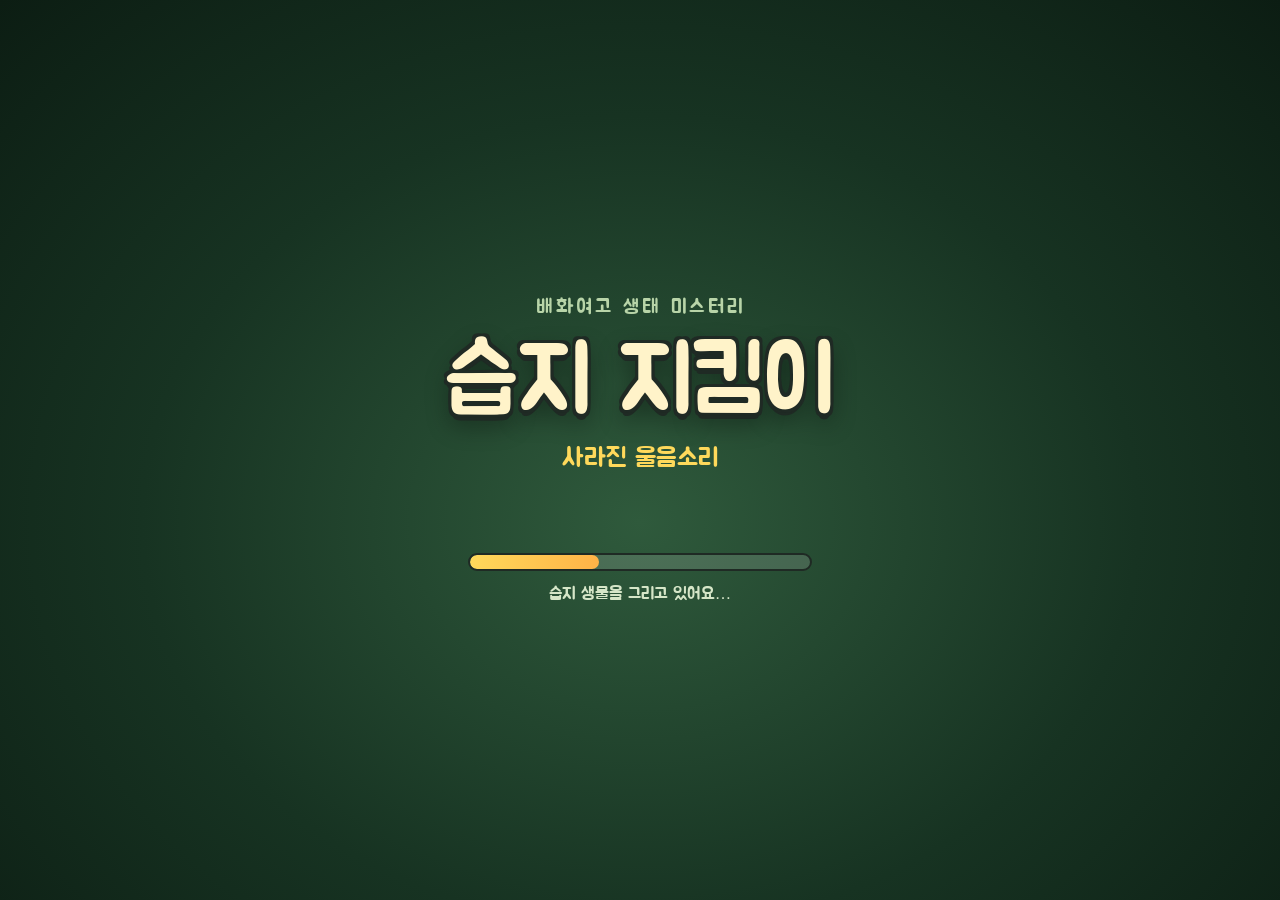
==== commit 5137f349: "배포 2026-11-21 07:14" ====
--- a/phaser/index.html
+++ b/phaser/index.html
@@ -15,9 +15,26 @@
 <style>
   html,body{touch-action:none;-webkit-user-select:none;user-select:none;-webkit-touch-callout:none}
   #game{position:fixed;left:0;top:0}
+  /* 로고(준비) 화면(2026-11-21 선생님: 처음 열면 휴대 기기에서 버벅임) — 생물 그림 손질·보스 그림 불러오기를 여기서 다 끝내고 첫 화면으로(js/main.js bootWatch) */
+  #boot{position:fixed;inset:0;z-index:9999;display:flex;flex-direction:column;align-items:center;justify-content:center;gap:12px;background:radial-gradient(ellipse at 50% 58%,#2f5a3c 0,#173322 55%,#0c1d13 100%);color:#fff3c9;font-family:'Jua',sans-serif;text-align:center;transition:opacity .7s ease;touch-action:none}
+  #boot.out{opacity:0;pointer-events:none}
+  #boot .bKick{font-size:clamp(14px,2.2vw,20px);color:#b8d4a8;letter-spacing:3px}
+  #boot .bLogo{position:relative;font-size:clamp(46px,8.5vw,92px);line-height:1.1;color:#fff3c9;text-shadow:0 0 0 #1f2a24,3px 3px 0 #1f2a24,-3px 3px 0 #1f2a24,3px -3px 0 #1f2a24,-3px -3px 0 #1f2a24,0 6px 0 #1f2a24,0 10px 24px rgba(0,0,0,.45)}
+  #boot .bSub{font-size:clamp(17px,2.6vw,26px);color:#ffd95b;margin-top:-4px}
+  #boot .bPond{position:relative;width:min(300px,56vw);height:46px;margin:6px 0 2px}
+  #boot .bPond i{position:absolute;left:50%;top:50%;width:100%;height:100%;border:3px solid rgba(159,227,218,.7);border-radius:50%;transform:translate(-50%,-50%) scale(.08);opacity:0;animation:bootRip 2.4s ease-out infinite}
+  #boot .bPond i:nth-child(2){animation-delay:.8s}#boot .bPond i:nth-child(3){animation-delay:1.6s}
+  @keyframes bootRip{0%{transform:translate(-50%,-50%) scale(.08);opacity:.9}100%{transform:translate(-50%,-50%) scale(1);opacity:0}}
+  #boot .bBar{width:min(340px,60vw);height:14px;border-radius:99px;background:rgba(255,255,255,.14);border:2.5px solid #1f2a24;overflow:hidden}
+  #boot .bBar b{display:block;height:100%;width:2%;border-radius:99px;background:linear-gradient(90deg,#ffd95b,#ffb347);animation:bootCreep 9s cubic-bezier(.1,.7,.3,1) forwards;transition:width .25s}
+  @keyframes bootCreep{to{width:35%}}
+  #boot .bMsg{font-size:clamp(14px,1.9vw,17px);color:#d6e6c8;min-height:1.3em}
+  @media (prefers-reduced-motion:reduce){#boot .bPond i{animation:none;opacity:.5;transform:translate(-50%,-50%) scale(.6)}}
 </style>
+<script>window.BOOTING=true</script>
 </head>
 <body>
+<div id="boot" role="status" aria-live="polite"><div class="bKick">배화여고 생태 미스터리</div><div class="bLogo">습지 지킴이</div><div class="bSub">사라진 울음소리</div><div class="bPond" aria-hidden="true"><i></i><i></i><i></i></div><div class="bBar" aria-hidden="true"><b></b></div><div class="bMsg">습지를 준비하고 있어요…</div></div>
 <canvas id="game" aria-label="습지 지킴이 게임 화면"></canvas>
 <section id="story" hidden aria-live="polite"></section>
 <div id="edge"></div>
@@ -147,11 +164,9 @@
     <div class="treeWrap" id="treeWrap">
       <div id="treeCol"><div id="tree"></div></div>
       <div id="side">
-        <div id="pointsPill"></div>
-        <div id="buildName"></div>
         <div id="nodeInfo"></div>
         <div class="next" id="nextCard"></div>
-        <div class="row"><button class="ghost" id="btnRespec" hidden>스킬 다시 찍기</button><button class="big" id="btnGo">출발!</button></div>
+        <div class="row"><button class="big" id="btnGo">출발!</button></div>
       </div>
     </div>
   </div>
--- a/phaser/css/between.css
+++ b/phaser/css/between.css
@@ -1,2 +1,2 @@
 /* © 2026 임진삼. All rights reserved. 무단 복제·수정·배포 금지 */
-#stampNote{position:fixed;inset:0;z-index:40;display:grid;place-items:center;padding:max(12px,env(safe-area-inset-top,0px)) 16px;background:radial-gradient(ellipse at center,rgba(40,80,50,.35),rgba(15,35,24,.78));animation:snBg .3s ease-out;overflow-y:auto} #stampNote.out{animation:snOut .26s ease-in forwards} @keyframes snBg{from{opacity:0}} @keyframes snOut{to{opacity:0}} .snPaper{position:relative;width:min(560px,100%);box-sizing:border-box;background:#fffaf0;background-image:repeating-linear-gradient(transparent 0 37px,#d9e6f2 37px 39px);border:5px solid #1f2a24;border-radius:10px 22px 22px 10px;box-shadow:8px 10px 0 rgba(31,42,36,.35);padding:22px 26px 22px 46px;display:flex;flex-direction:column;gap:12px;font-family:'Jua',sans-serif;color:#2f3a2c;transform-origin:20% 50%;animation:snOpen .6s cubic-bezier(.2,.9,.3,1.15)} @keyframes snOpen{from{transform:perspective(900px) rotateY(-70deg) scale(.85);opacity:0}to{transform:none;opacity:1}} .snRing{position:absolute;left:10px;top:18px;bottom:18px;display:flex;flex-direction:column;justify-content:space-around} .snRing i{width:18px;height:18px;border-radius:50%;background:#2f3a2c;box-shadow:inset 0 0 0 4px #c9cfbd} .snHead{font-family:'Jua',sans-serif;font-size:clamp(22px,3.4vw,30px);color:#2f6b45;border-bottom:3px dashed #c9a77a;padding-bottom:6px} .snHead small{display:block;font-size:.62em;color:#8a6a3a} .snRow{display:flex;align-items:center;gap:12px;flex-wrap:wrap} .snK{font-family:'Jua',sans-serif;font-size:19px;color:#6f7f66;min-width:5.2em} .snList{display:flex;gap:10px;flex-wrap:wrap} .snChip{display:flex;align-items:center;gap:4px;background:#fff;border:2px solid #c9dcae;border-radius:14px;padding:2px 10px 2px 2px} .snChip canvas{width:52px;height:52px} .snChip span{display:flex;flex-direction:column;font-size:16px;line-height:1.1} .snChip b{font-size:24px;color:#2f3a2c} .snChip.boss{position:relative;background:linear-gradient(#fff8dc,#ffeaa8);border:3px solid #e0a020;box-shadow:0 0 0 2px #fff6d0,0 3px 10px rgba(224,160,32,.35)} .snChip.boss em{position:absolute;top:-11px;left:-6px;font-style:normal;font-family:'Jua',sans-serif;font-size:13px;color:#fff;background:#e0602a;border:2px solid #1f2a24;border-radius:8px;padding:0 6px;transform:rotate(-8deg)} .snChip.boss b{color:#a8560e} .snGauge{display:flex;align-items:center;gap:10px;flex:1;min-width:180px} .snTrack{flex:1;height:20px;border-radius:99px;background:#e6eedd;border:2px solid #1f2a24;overflow:hidden} .snFill{height:100%;border-radius:99px} .snGauge b{font-size:22px;white-space:nowrap} .snPts{font-size:34px;color:#d6457a} .snStamp{position:absolute;right:18px;top:16px;width:clamp(118px,19vw,160px);aspect-ratio:1;border-radius:50%;display:grid;place-items:center;text-align:center;font-family:'Jua',sans-serif;font-size:clamp(20px,3vw,27px);line-height:1.1;color:#d63c4f;border:6px double #d63c4f;background:rgba(255,236,236,.35);transform:rotate(-14deg) scale(3);opacity:0;pointer-events:none;mix-blend-mode:multiply} .snStamp span{padding:6px} #stampNote.stamped .snStamp{animation:snSlam .32s cubic-bezier(.5,0,.75,0) forwards} #stampNote.stamped .snPaper{animation:snShake .4s .3s} @keyframes snSlam{0%{transform:rotate(-14deg) scale(3);opacity:0}70%{opacity:1}100%{transform:rotate(-14deg) scale(1);opacity:.92}} @keyframes snShake{0%,100%{transform:none}20%{transform:translate(-7px,4px) rotate(-.6deg)}40%{transform:translate(6px,-4px) rotate(.5deg)}60%{transform:translate(-4px,2px)}80%{transform:translate(3px,-1px)}} .snGo{margin-top:4px;opacity:.35;pointer-events:none;transition:opacity .25s;min-height:56px} #stampNote.ready .snGo{opacity:1;pointer-events:auto} @media (max-height:520px){ .snPaper{padding:12px 16px 12px 38px;gap:6px;background-image:none} .snHead{font-size:20px;padding-bottom:3px}.snK{font-size:15px}.snChip canvas{width:38px;height:38px}.snChip b{font-size:18px}.snChip span{font-size:13px} .snPts{font-size:26px}.snGauge b{font-size:17px}.snStamp{width:104px;font-size:18px;top:8px;right:10px}.snGo{font-size:20px;padding:8px 30px;min-height:48px} } #brk #brkTitle{position:sticky;top:-8px;z-index:3;align-self:stretch;margin:-6px -8px 0;padding:6px 14px;border-radius:99px;background:linear-gradient(#ff9fb6,#ff7f9e);color:#fff;border:3px solid #1f2a24;box-shadow:0 4px 0 rgba(31,42,36,.25);text-shadow:0 2px 0 rgba(120,30,60,.35);font-size:clamp(20px,2.6vw,28px)} #side .next.preview{background:linear-gradient(#2f4a3a,#1d3026);border:3px solid #1f2a24;color:#f4f0dc;gap:4px;overflow:hidden} #side .next.preview .teaseNo{color:#b8d4a8!important} #side .next.preview .pvTitle{color:#fff3c9;font-size:clamp(17px,1.9vw,23px);line-height:1.2;word-break:keep-all} #side .next.preview .pvTitle span{color:#ffd95b} .silBox{position:relative;width:100%;height:clamp(84px,15vh,150px);display:flex;justify-content:center;align-items:flex-end;background:radial-gradient(ellipse at 50% 100%,rgba(159,227,218,.35),transparent 70%)} .sil{height:92%;max-width:90%;object-fit:contain;filter:brightness(0) drop-shadow(0 0 6px rgba(159,227,218,.55));animation:silWave 2.4s ease-in-out infinite;animation-delay:calc(var(--k,0) * -.7s)} .silBox.group .sil{height:58%;max-width:34%;margin:0 -3%;position:relative;z-index:1} .silBox.group .sil.big{position:absolute;left:50%;bottom:8%;height:100%;max-width:80%;margin:0;transform:translateX(-50%);z-index:0;opacity:.75;filter:brightness(0) drop-shadow(0 0 10px rgba(255,111,125,.6));animation:silBig 3.2s ease-in-out infinite} @keyframes silWave{0%,100%{transform:translateY(0) skewX(0)}25%{transform:translateY(-3px) skewX(2deg)}75%{transform:translateY(2px) skewX(-2deg)}} @keyframes silBig{0%,100%{transform:translateX(-50%) scale(1)}50%{transform:translateX(-50%) scale(1.04)}} #side .next.preview .pvName{font-family:'Jua',sans-serif;font-size:26px;letter-spacing:4px;color:#ffe7a3;margin:-2px 0} #side .next.preview .tip{background:#fff3c9;color:#5a4a1a} @media (max-height:520px){ .silBox{height:64px}#side .next.preview .pvName{font-size:17px}#side .next.preview{flex-direction:column;text-align:center} #side .next.preview .tip{display:block} } @media (max-width:720px){.silBox{height:110px}} @media (prefers-reduced-motion:reduce){.sil,.silBox.group .sil.big{animation:none}} #btnGo.goTrip{font-size:clamp(22px,2.5vw,30px);padding:14px 26px;min-height:64px;white-space:nowrap;align-self:stretch} @media (max-height:520px){#side .row .big.goTrip{font-size:18px;padding:8px 14px;min-height:48px}} #side .row{flex-wrap:wrap} #tripMap{position:fixed;inset:0;z-index:41;display:grid;place-items:center;padding:16px;background:rgba(15,35,24,.82);animation:snBg .3s ease-out;cursor:pointer} #tripMap.out{animation:snOut .38s ease-in forwards} .tmBox{width:min(900px,100%);display:flex;flex-direction:column;gap:10px;align-items:center} .tmHead{color:#fff3c9;font-size:clamp(22px,3.4vw,34px);text-align:center;text-shadow:0 3px 0 #1f2a24} .tmMap{position:relative;width:100%;aspect-ratio:2/1;max-height:70vh;border:5px solid #1f2a24;border-radius:26px;overflow:hidden;box-shadow:0 8px 0 rgba(0,0,0,.35)} .tmArt{position:absolute;inset:0;width:100%;height:100%} .tmPt{position:absolute;transform:translate(-50%,-50%);display:flex;flex-direction:column;align-items:center;gap:2px} .tmPt b{width:clamp(34px,5vw,52px);aspect-ratio:1;border-radius:50%;display:grid;place-items:center;background:#fffdf6;border:4px solid #1f2a24;font-family:'Jua',sans-serif;font-size:clamp(17px,2.4vw,26px);font-weight:400;color:#6f7f66;box-shadow:0 4px 0 rgba(31,42,36,.35)} .tmPt span{font-size:clamp(13px,1.6vw,17px);background:#1f2a24;color:#fff;padding:0 8px;border-radius:99px} .tmPt.done b{background:#5fc77f;color:#fff} .tmPt.next b{background:#ffd95b;color:#1f2a24;animation:tmPulse 1s ease-in-out infinite} .tmPt.arrive b{animation:tmArrive .5s ease-out} @keyframes tmPulse{50%{box-shadow:0 0 0 8px rgba(255,217,91,.45),0 4px 0 rgba(31,42,36,.35)}} @keyframes tmArrive{0%{transform:scale(1)}40%{transform:scale(1.35)}100%{transform:scale(1)}} .tmHero{position:absolute;width:clamp(56px,8vw,86px);aspect-ratio:1;transform:translate(-50%,calc(-100% - 14px - var(--hop,0) * 12px));z-index:2} .tmHero img{width:100%;height:100%;object-fit:cover;object-position:50% 12%;border-radius:50%;border:4px solid #1f2a24;background:#ffe8ef;box-shadow:0 5px 0 rgba(31,42,36,.4)} .tmHero::after{content:'';position:absolute;left:50%;bottom:-14px;border:9px solid transparent;border-top:12px solid #1f2a24;transform:translateX(-50%)} .tmTap{color:#cfe3c2;font-size:15px} #story .ins.creature.reveal{animation:revealSil 1.1s ease-out both} @keyframes revealSil{0%{filter:brightness(0) drop-shadow(0 0 8px rgba(159,227,218,.7));transform:translate(-50%,-50%) scale(.94)}55%{filter:brightness(0) drop-shadow(0 0 8px rgba(159,227,218,.7));transform:translate(-50%,-50%) scale(.96) translateY(-2px)}64%{filter:brightness(4);transform:translate(-50%,-50%) scale(1.06)}100%{filter:drop-shadow(0 16px 22px rgba(0,0,0,.45));transform:translate(-50%,-50%)}} #brk .branch.secret{justify-content:flex-start} .branch.secret .bname{background:#3d4a42!important} .secretSlot{flex:1;width:100%;display:flex;flex-direction:column;align-items:center;justify-content:center;gap:4px;padding:8px 4px;text-align:center} .secretArt{width:calc(var(--d,60px)*1.3);aspect-ratio:1;border-radius:50%;background:radial-gradient(circle at 40% 35%,#3d5a48,#1f2e25);border:4px solid #1f2a24;box-shadow:0 4px 0 rgba(31,42,36,.25)} .secretArt.h1{animation:secRipple 2.6s ease-in-out infinite} @keyframes secRipple{50%{box-shadow:0 0 0 6px rgba(159,227,240,.25),0 4px 0 rgba(31,42,36,.25)}} .secretSlot b{font-family:'Jua',sans-serif;font-weight:400;font-size:clamp(18px,2vw,26px);letter-spacing:3px;color:#8a5b07} .secretSlot span{font-size:clamp(12px,1.25vw,16px);color:#6f7f66;line-height:1.3;word-break:keep-all} .newB{font-style:normal;margin-left:6px;background:#ff5a7a;color:#fff;border:2px solid #fff;border-radius:99px;padding:0 7px;font-size:.7em;vertical-align:middle;animation:newPop 1.2s ease-in-out infinite} @keyframes newPop{50%{transform:scale(1.15)}} .branch.isNew{box-shadow:0 0 0 3px #ffd95b,0 0 18px rgba(255,201,60,.7)} @media (max-height:520px){.secretArt{width:46px}.secretSlot span{font-size:11px}.secretSlot b{font-size:15px}} .snChip b,.snGauge b,.snPts{font-family:'Gaegu',sans-serif;font-weight:700} .snChip span{font-size:17px}.snChip b{font-size:28px}.snGauge b{font-size:26px}.snPts{font-size:40px} .silBox.group{overflow:hidden;border-radius:14px} .silBox.group .sil.big{height:96%;max-height:96%;bottom:0;opacity:.55;filter:brightness(0) blur(1.5px) drop-shadow(0 0 12px rgba(255,111,125,.7))} .silBox.group{background:radial-gradient(ellipse at 50% 100%,#ffb36b 0,#d9645a 45%,rgba(80,40,60,.0) 85%)} .silBox.group .sil.big{opacity:.8;filter:brightness(0) drop-shadow(0 0 10px rgba(255,90,90,.8))} @media (max-height:520px){ #brk #brkTitle{font-size:16px;padding:2px 10px;margin:-2px -4px 0;border-width:2px;box-shadow:0 2px 0 rgba(31,42,36,.25);top:-4px} #side .next.preview{gap:1px;padding:4px} #side .next.preview .teaseNo{display:none} #side .next.preview .pvTitle{font-size:14px} .silBox,.silBox.group{height:48px} #side .next.preview .pvName{font-size:14px;letter-spacing:2px} #side .next.preview .tip{font-size:11px;padding:1px 6px} } body.storyPause #pause{z-index:70} body.storyPause #goAsk{z-index:75} body.storyAsk #goAsk{z-index:75} #btnStorySkip{align-self:center;min-height:48px;padding:8px 26px;font-size:19px} #warn{position:fixed;inset:0;z-index:7;pointer-events:none;display:flex;flex-direction:column;justify-content:space-between} #warn[hidden]{display:none} #warn::before{content:'';position:absolute;inset:0;box-shadow:inset 0 0 0 0 rgba(255,40,60,0);animation:warnEdge .46s ease-in-out 5 alternate} #warn .wBand{height:clamp(22px,4.5vh,40px);background:repeating-linear-gradient(-45deg,#ff2d48 0 22px,#1f0a0e 22px 44px);background-size:62px 62px;border-block:3px solid #1f0a0e;opacity:.92;animation:warnFlow .6s linear infinite} #warn .wBand.top{margin-top:calc(clamp(44px,6vmin,56px) + 18px)} #warn .wBand.bot{margin-bottom:12px;animation-direction:reverse} #warn .wMid{align-self:center;display:flex;flex-direction:column;align-items:center;gap:4px;padding:8px 40px;background:rgba(40,6,12,.72);border-block:4px solid #ff2d48;animation:warnBlink .46s steps(1) 5} #warn .wMid b{font-family:'Jua',sans-serif;font-weight:400;font-size:clamp(40px,9vmin,92px);letter-spacing:.12em;color:#ff3550;text-shadow:0 0 18px rgba(255,40,60,.9),0 4px 0 #1f0a0e;line-height:1} #warn .wMid span{font-family:'Jua',sans-serif;color:#fff;font-size:clamp(16px,3vmin,26px);text-shadow:0 2px 0 #1f0a0e} #warn.on{animation:warnIn .2s ease-out} @keyframes warnIn{from{opacity:0}} @keyframes warnFlow{to{background-position:62px 0}} @keyframes warnBlink{50%{opacity:.25}} @keyframes warnEdge{to{box-shadow:inset 0 0 0 14px rgba(255,40,60,.55)}} @media (prefers-reduced-motion:reduce){#warn .wBand,#warn .wMid,#warn::before{animation:none}} body:has(.screen:not([hidden])) #warn,body:has(#goAsk:not([hidden])) #warn{display:none} #tripMap.mtn{background:rgba(20,24,36,.86)} #tripMap.mtn .tmPt span{white-space:nowrap} #tripMap.mtn .tmPt.top b{background:#3a3f4f;color:#ffe7a3;border-style:dashed} img.sil.big{background:none;border:0;border-radius:0;box-shadow:none;text-shadow:none} .silBox.bossSil{overflow:hidden;border-radius:14px;align-items:center;background:radial-gradient(ellipse at 50% 100%,#ffb36b 0,#d9645a 45%,rgba(80,40,60,0) 85%)} .silBox.bossSil .sil{height:90%;max-width:92%;margin:0;filter:brightness(0) drop-shadow(0 0 10px rgba(255,90,90,.8));animation:silBoss 3.2s ease-in-out infinite;transform:none} @keyframes silBoss{0%,100%{scale:1}50%{scale:1.04}} @media (prefers-reduced-motion:reduce){.silBox.bossSil .sil{animation:none}} .silBox.bossSil .bossPic{height:92%;max-width:94%;object-fit:contain;filter:drop-shadow(0 4px 6px rgba(40,20,30,.45));animation:silBoss 3.2s ease-in-out infinite} @media (prefers-reduced-motion:reduce){.silBox.bossSil .bossPic{animation:none}} body.menuPause #pause{z-index:70}body.menuPause #goAsk{z-index:75} #pause{background:rgba(14,28,20,.82)} #pause .sheet{box-shadow:inset 0 0 0 4px #fffdf6,inset 0 0 0 6px #b8d68e,0 8px 0 rgba(0,0,0,.45),0 0 0 4px rgba(255,253,246,.9),0 24px 60px rgba(0,0,0,.6)} #pause h2{font-size:clamp(26px,3.4vw,36px)} #pause .sheet{width:min(440px,100%) !important;gap:10px;padding:20px 22px} #pause #btnResume{align-self:stretch;width:100%;padding-left:0;padding-right:0} #pause #btnStorySkip{width:100%;font-size:18px;padding:9px 12px;background:#e9f0fb;color:#2c3f63;box-shadow:0 3px 0 rgba(31,42,36,.3)} #pause .opt{display:grid;grid-template-columns:1fr 1fr;gap:8px;margin-top:2px} #pause .opt button{width:100%;font-size:16px;padding:9px 8px;line-height:1.2;word-break:keep-all} #pause .opt button[hidden]{display:none} #pause #btnHome{grid-column:1/-1;margin-top:6px;background:transparent;box-shadow:none;border:2px solid rgba(176,74,90,.45);color:#a0404f} #pause #btnHome:hover{background:rgba(176,74,90,.08)} @media (max-height:520px){ #pause .sheet{gap:6px;padding:12px 16px} #pause h2{font-size:22px;margin:0} #pause #btnStorySkip{font-size:15px;padding:6px 10px} #pause .opt{gap:6px} #pause .opt button{font-size:14px;padding:6px 6px} #pause #btnHome{margin-top:2px} } .tmMobs{position:absolute;display:flex;align-items:flex-end;gap:1px;transform:translate(-50%,-100%);z-index:1;pointer-events:none} .tmMobs img{height:clamp(28px,7vh,60px);width:auto;filter:drop-shadow(0 2px 0 rgba(31,42,36,.55));animation:tmMobHop .42s ease-in-out infinite} .tmMobs img:nth-child(2){animation-delay:.14s} .tmMobs img:nth-child(3){animation-delay:.28s} @keyframes tmMobHop{50%{transform:translateY(-22%)}}
+#stampNote{position:fixed;inset:0;z-index:40;display:grid;place-items:center;padding:max(12px,env(safe-area-inset-top,0px)) 16px;background:radial-gradient(ellipse at center,rgba(40,80,50,.35),rgba(15,35,24,.78));animation:snBg .3s ease-out;overflow-y:auto} #stampNote.out{animation:snOut .26s ease-in forwards} @keyframes snBg{from{opacity:0}} @keyframes snOut{to{opacity:0}} .snPaper{position:relative;width:min(560px,100%);box-sizing:border-box;background:#fffaf0;background-image:repeating-linear-gradient(transparent 0 37px,#d9e6f2 37px 39px);border:5px solid #1f2a24;border-radius:10px 22px 22px 10px;box-shadow:8px 10px 0 rgba(31,42,36,.35);padding:22px 26px 22px 46px;display:flex;flex-direction:column;gap:12px;font-family:'Jua',sans-serif;color:#2f3a2c;transform-origin:20% 50%;animation:snOpen .6s cubic-bezier(.2,.9,.3,1.15)} @keyframes snOpen{from{transform:perspective(900px) rotateY(-70deg) scale(.85);opacity:0}to{transform:none;opacity:1}} .snRing{position:absolute;left:10px;top:18px;bottom:18px;display:flex;flex-direction:column;justify-content:space-around} .snRing i{width:18px;height:18px;border-radius:50%;background:#2f3a2c;box-shadow:inset 0 0 0 4px #c9cfbd} .snHead{font-family:'Jua',sans-serif;font-size:clamp(22px,3.4vw,30px);color:#2f6b45;border-bottom:3px dashed #c9a77a;padding-bottom:6px} .snHead small{display:block;font-size:.62em;color:#8a6a3a} .snRow{display:flex;align-items:center;gap:12px;flex-wrap:wrap} .snK{font-family:'Jua',sans-serif;font-size:19px;color:#6f7f66;min-width:5.2em} .snList{display:flex;gap:10px;flex-wrap:wrap} .snChip{display:flex;align-items:center;gap:4px;background:#fff;border:2px solid #c9dcae;border-radius:14px;padding:2px 10px 2px 2px} .snChip canvas{width:52px;height:52px} .snChip span{display:flex;flex-direction:column;font-size:16px;line-height:1.1} .snChip b{font-size:24px;color:#2f3a2c} .snChip.boss{position:relative;background:linear-gradient(#fff8dc,#ffeaa8);border:3px solid #e0a020;box-shadow:0 0 0 2px #fff6d0,0 3px 10px rgba(224,160,32,.35)} .snChip.boss em{position:absolute;top:-11px;left:-6px;font-style:normal;font-family:'Jua',sans-serif;font-size:13px;color:#fff;background:#e0602a;border:2px solid #1f2a24;border-radius:8px;padding:0 6px;transform:rotate(-8deg)} .snChip.boss b{color:#a8560e} .snGauge{display:flex;align-items:center;gap:10px;flex:1;min-width:180px} .snTrack{flex:1;height:20px;border-radius:99px;background:#e6eedd;border:2px solid #1f2a24;overflow:hidden} .snFill{height:100%;border-radius:99px} .snGauge b{font-size:22px;white-space:nowrap} .snPts{font-size:34px;color:#d6457a} .snStamp{position:absolute;right:18px;top:16px;width:clamp(118px,19vw,160px);aspect-ratio:1;border-radius:50%;display:grid;place-items:center;text-align:center;font-family:'Jua',sans-serif;font-size:clamp(20px,3vw,27px);line-height:1.1;color:#d63c4f;border:6px double #d63c4f;background:rgba(255,236,236,.35);transform:rotate(-14deg) scale(3);opacity:0;pointer-events:none;mix-blend-mode:multiply} .snStamp span{padding:6px} #stampNote.stamped .snStamp{animation:snSlam .32s cubic-bezier(.5,0,.75,0) forwards} #stampNote.stamped .snPaper{animation:snShake .4s .3s} @keyframes snSlam{0%{transform:rotate(-14deg) scale(3);opacity:0}70%{opacity:1}100%{transform:rotate(-14deg) scale(1);opacity:.92}} @keyframes snShake{0%,100%{transform:none}20%{transform:translate(-7px,4px) rotate(-.6deg)}40%{transform:translate(6px,-4px) rotate(.5deg)}60%{transform:translate(-4px,2px)}80%{transform:translate(3px,-1px)}} .snGo{margin-top:4px;opacity:.35;pointer-events:none;transition:opacity .25s;min-height:56px} #stampNote.ready .snGo{opacity:1;pointer-events:auto} @media (max-height:520px){ .snPaper{padding:12px 16px 12px 38px;gap:6px;background-image:none} .snHead{font-size:20px;padding-bottom:3px}.snK{font-size:15px}.snChip canvas{width:38px;height:38px}.snChip b{font-size:18px}.snChip span{font-size:13px} .snPts{font-size:26px}.snGauge b{font-size:17px}.snStamp{width:104px;font-size:18px;top:8px;right:10px}.snGo{font-size:20px;padding:8px 30px;min-height:48px} } #brk #brkTitle{position:sticky;top:-8px;z-index:3;align-self:stretch;margin:-6px -8px 0;padding:6px 14px;border-radius:99px;background:linear-gradient(#ff9fb6,#ff7f9e);color:#fff;border:3px solid #1f2a24;box-shadow:0 4px 0 rgba(31,42,36,.25);text-shadow:0 2px 0 rgba(120,30,60,.35);font-size:clamp(20px,2.6vw,28px)} #side .next.preview{background:linear-gradient(#2f4a3a,#1d3026);border:3px solid #1f2a24;color:#f4f0dc;gap:4px;overflow:hidden} #side .next.preview .teaseNo{color:#b8d4a8!important} #side .next.preview .pvTitle{color:#fff3c9;font-size:clamp(17px,1.9vw,23px);line-height:1.2;word-break:keep-all} #side .next.preview .pvTitle span{color:#ffd95b} .silBox{position:relative;width:100%;height:clamp(84px,15vh,150px);display:flex;justify-content:center;align-items:flex-end;background:radial-gradient(ellipse at 50% 100%,rgba(159,227,218,.35),transparent 70%)} .sil{height:92%;max-width:90%;object-fit:contain;filter:brightness(0) drop-shadow(0 0 6px rgba(159,227,218,.55));animation:silWave 2.4s ease-in-out infinite;animation-delay:calc(var(--k,0) * -.7s)} .silBox.group .sil{height:58%;max-width:34%;margin:0 -3%;position:relative;z-index:1} .silBox.group .sil.big{position:absolute;left:50%;bottom:8%;height:100%;max-width:80%;margin:0;transform:translateX(-50%);z-index:0;opacity:.75;filter:brightness(0) drop-shadow(0 0 10px rgba(255,111,125,.6));animation:silBig 3.2s ease-in-out infinite} @keyframes silWave{0%,100%{transform:translateY(0) skewX(0)}25%{transform:translateY(-3px) skewX(2deg)}75%{transform:translateY(2px) skewX(-2deg)}} @keyframes silBig{0%,100%{transform:translateX(-50%) scale(1)}50%{transform:translateX(-50%) scale(1.04)}} #side .next.preview .pvName{font-family:'Jua',sans-serif;font-size:26px;letter-spacing:4px;color:#ffe7a3;margin:-2px 0} #side .next.preview .tip{background:#fff3c9;color:#5a4a1a} @media (max-height:520px){ .silBox{height:64px}#side .next.preview .pvName{font-size:17px}#side .next.preview{flex-direction:column;text-align:center} #side .next.preview .tip{display:block} } @media (max-width:720px){.silBox{height:110px}} @media (prefers-reduced-motion:reduce){.sil,.silBox.group .sil.big{animation:none}} #btnGo.goTrip{font-size:clamp(22px,2.5vw,30px);padding:14px 26px;min-height:64px;white-space:nowrap;align-self:stretch} @media (max-height:520px){#side .row .big.goTrip{font-size:18px;padding:8px 14px;min-height:48px}} #side .row{flex-wrap:wrap} #side .row .big{flex:1} @media (min-height:521px) and (max-height:940px){ .silBox{height:clamp(64px,10vh,96px)} #btnGo.goTrip,#side .row .big{padding:9px 20px;min-height:54px} } #tripMap{position:fixed;inset:0;z-index:41;display:grid;place-items:center;padding:16px;background:rgba(15,35,24,.82);animation:snBg .3s ease-out;cursor:pointer} #tripMap.out{animation:snOut .38s ease-in forwards} .tmBox{width:min(900px,100%);display:flex;flex-direction:column;gap:10px;align-items:center} .tmHead{color:#fff3c9;font-size:clamp(22px,3.4vw,34px);text-align:center;text-shadow:0 3px 0 #1f2a24} .tmMap{position:relative;width:100%;aspect-ratio:2/1;max-height:70vh;border:5px solid #1f2a24;border-radius:26px;overflow:hidden;box-shadow:0 8px 0 rgba(0,0,0,.35)} .tmArt{position:absolute;inset:0;width:100%;height:100%} .tmPt{position:absolute;transform:translate(-50%,-50%);display:flex;flex-direction:column;align-items:center;gap:2px} .tmPt b{width:clamp(34px,5vw,52px);aspect-ratio:1;border-radius:50%;display:grid;place-items:center;background:#fffdf6;border:4px solid #1f2a24;font-family:'Jua',sans-serif;font-size:clamp(17px,2.4vw,26px);font-weight:400;color:#6f7f66;box-shadow:0 4px 0 rgba(31,42,36,.35)} .tmPt span{font-size:clamp(13px,1.6vw,17px);background:#1f2a24;color:#fff;padding:0 8px;border-radius:99px} .tmPt.done b{background:#5fc77f;color:#fff} .tmPt.next b{background:#ffd95b;color:#1f2a24;animation:tmPulse 1s ease-in-out infinite} .tmPt.arrive b{animation:tmArrive .5s ease-out} @keyframes tmPulse{50%{box-shadow:0 0 0 8px rgba(255,217,91,.45),0 4px 0 rgba(31,42,36,.35)}} @keyframes tmArrive{0%{transform:scale(1)}40%{transform:scale(1.35)}100%{transform:scale(1)}} .tmHero{position:absolute;width:clamp(56px,8vw,86px);aspect-ratio:1;transform:translate(-50%,calc(-100% - 14px - var(--hop,0) * 12px));z-index:2} .tmHero img{width:100%;height:100%;object-fit:cover;object-position:50% 12%;border-radius:50%;border:4px solid #1f2a24;background:#ffe8ef;box-shadow:0 5px 0 rgba(31,42,36,.4)} .tmHero::after{content:'';position:absolute;left:50%;bottom:-14px;border:9px solid transparent;border-top:12px solid #1f2a24;transform:translateX(-50%)} .tmTap{color:#cfe3c2;font-size:15px} #story .ins.creature.reveal{animation:revealSil 1.1s ease-out both} @keyframes revealSil{0%{filter:brightness(0) drop-shadow(0 0 8px rgba(159,227,218,.7));transform:translate(-50%,-50%) scale(.94)}55%{filter:brightness(0) drop-shadow(0 0 8px rgba(159,227,218,.7));transform:translate(-50%,-50%) scale(.96) translateY(-2px)}64%{filter:brightness(4);transform:translate(-50%,-50%) scale(1.06)}100%{filter:drop-shadow(0 16px 22px rgba(0,0,0,.45));transform:translate(-50%,-50%)}} #brk .branch.secret{justify-content:flex-start} .branch.secret .bname{background:#3d4a42!important} .secretSlot{flex:1;width:100%;display:flex;flex-direction:column;align-items:center;justify-content:center;gap:4px;padding:8px 4px;text-align:center} .secretArt{width:calc(var(--d,60px)*1.3);aspect-ratio:1;border-radius:50%;background:radial-gradient(circle at 40% 35%,#3d5a48,#1f2e25);border:4px solid #1f2a24;box-shadow:0 4px 0 rgba(31,42,36,.25)} .secretArt.h1{animation:secRipple 2.6s ease-in-out infinite} @keyframes secRipple{50%{box-shadow:0 0 0 6px rgba(159,227,240,.25),0 4px 0 rgba(31,42,36,.25)}} .secretSlot b{font-family:'Jua',sans-serif;font-weight:400;font-size:clamp(18px,2vw,26px);letter-spacing:3px;color:#8a5b07} .secretSlot span{font-size:clamp(12px,1.25vw,16px);color:#6f7f66;line-height:1.3;word-break:keep-all} .newB{font-style:normal;margin-left:6px;background:#ff5a7a;color:#fff;border:2px solid #fff;border-radius:99px;padding:0 7px;font-size:.7em;vertical-align:middle;animation:newPop 1.2s ease-in-out infinite} @keyframes newPop{50%{transform:scale(1.15)}} .branch.isNew{box-shadow:0 0 0 3px #ffd95b,0 0 18px rgba(255,201,60,.7)} @media (max-height:520px){.secretArt{width:46px}.secretSlot span{font-size:11px}.secretSlot b{font-size:15px}} .snChip b,.snGauge b,.snPts{font-family:'Gaegu',sans-serif;font-weight:700} .snChip span{font-size:17px}.snChip b{font-size:28px}.snGauge b{font-size:26px}.snPts{font-size:40px} .silBox.group{overflow:hidden;border-radius:14px} .silBox.group .sil.big{height:96%;max-height:96%;bottom:0;opacity:.55;filter:brightness(0) blur(1.5px) drop-shadow(0 0 12px rgba(255,111,125,.7))} .silBox.group{background:radial-gradient(ellipse at 50% 100%,#ffb36b 0,#d9645a 45%,rgba(80,40,60,.0) 85%)} .silBox.group .sil.big{opacity:.8;filter:brightness(0) drop-shadow(0 0 10px rgba(255,90,90,.8))} @media (max-height:520px){ #brk #brkTitle{font-size:16px;padding:2px 10px;margin:-2px -4px 0;border-width:2px;box-shadow:0 2px 0 rgba(31,42,36,.25);top:-4px} #side .next.preview{gap:1px;padding:4px} #side .next.preview .teaseNo{display:none} #side .next.preview .pvTitle{font-size:14px} .silBox,.silBox.group{height:48px} #side .next.preview .pvName{font-size:14px;letter-spacing:2px} #side .next.preview .tip{font-size:11px;padding:1px 6px} } body.storyPause #pause{z-index:70} body.storyPause #goAsk{z-index:75} body.storyAsk #goAsk{z-index:75} #btnStorySkip{align-self:center;min-height:48px;padding:8px 26px;font-size:19px} #warn{position:fixed;inset:0;z-index:7;pointer-events:none;display:flex;flex-direction:column;justify-content:space-between} #warn[hidden]{display:none} #warn::before{content:'';position:absolute;inset:0;box-shadow:inset 0 0 0 0 rgba(255,40,60,0);animation:warnEdge .46s ease-in-out 5 alternate} #warn .wBand{height:clamp(22px,4.5vh,40px);background:repeating-linear-gradient(-45deg,#ff2d48 0 22px,#1f0a0e 22px 44px);background-size:62px 62px;border-block:3px solid #1f0a0e;opacity:.92;animation:warnFlow .6s linear infinite} #warn .wBand.top{margin-top:calc(clamp(44px,6vmin,56px) + 18px)} #warn .wBand.bot{margin-bottom:12px;animation-direction:reverse} #warn .wMid{align-self:center;display:flex;flex-direction:column;align-items:center;gap:4px;padding:8px 40px;background:rgba(40,6,12,.72);border-block:4px solid #ff2d48;animation:warnBlink .46s steps(1) 5} #warn .wMid b{font-family:'Jua',sans-serif;font-weight:400;font-size:clamp(40px,9vmin,92px);letter-spacing:.12em;color:#ff3550;text-shadow:0 0 18px rgba(255,40,60,.9),0 4px 0 #1f0a0e;line-height:1} #warn .wMid span{font-family:'Jua',sans-serif;color:#fff;font-size:clamp(16px,3vmin,26px);text-shadow:0 2px 0 #1f0a0e} #warn.on{animation:warnIn .2s ease-out} @keyframes warnIn{from{opacity:0}} @keyframes warnFlow{to{background-position:62px 0}} @keyframes warnBlink{50%{opacity:.25}} @keyframes warnEdge{to{box-shadow:inset 0 0 0 14px rgba(255,40,60,.55)}} @media (prefers-reduced-motion:reduce){#warn .wBand,#warn .wMid,#warn::before{animation:none}} body:has(.screen:not([hidden])) #warn,body:has(#goAsk:not([hidden])) #warn{display:none} #tripMap.mtn{background:rgba(20,24,36,.86)} #tripMap.mtn .tmPt span{white-space:nowrap} #tripMap.mtn .tmPt.top b{background:#3a3f4f;color:#ffe7a3;border-style:dashed} img.sil.big{background:none;border:0;border-radius:0;box-shadow:none;text-shadow:none} .silBox.bossSil{overflow:hidden;border-radius:14px;align-items:center;background:radial-gradient(ellipse at 50% 100%,#ffb36b 0,#d9645a 45%,rgba(80,40,60,0) 85%)} .silBox.bossSil .sil{height:90%;max-width:92%;margin:0;filter:brightness(0) drop-shadow(0 0 10px rgba(255,90,90,.8));animation:silBoss 3.2s ease-in-out infinite;transform:none} @keyframes silBoss{0%,100%{scale:1}50%{scale:1.04}} @media (prefers-reduced-motion:reduce){.silBox.bossSil .sil{animation:none}} .silBox.bossSil .bossPic{height:92%;max-width:94%;object-fit:contain;filter:drop-shadow(0 4px 6px rgba(40,20,30,.45));animation:silBoss 3.2s ease-in-out infinite} @media (prefers-reduced-motion:reduce){.silBox.bossSil .bossPic{animation:none}} body.menuPause #pause{z-index:70}body.menuPause #goAsk{z-index:75} #pause{background:rgba(14,28,20,.82)} #pause .sheet{box-shadow:inset 0 0 0 4px #fffdf6,inset 0 0 0 6px #b8d68e,0 8px 0 rgba(0,0,0,.45),0 0 0 4px rgba(255,253,246,.9),0 24px 60px rgba(0,0,0,.6)} #pause h2{font-size:clamp(26px,3.4vw,36px)} #pause .sheet{width:min(440px,100%) !important;gap:10px;padding:20px 22px} #pause #btnResume{align-self:stretch;width:100%;padding-left:0;padding-right:0} #pause #btnStorySkip{width:100%;font-size:18px;padding:9px 12px;background:#e9f0fb;color:#2c3f63;box-shadow:0 3px 0 rgba(31,42,36,.3)} #pause .opt{display:grid;grid-template-columns:1fr 1fr;gap:8px;margin-top:2px} #pause .opt button{width:100%;font-size:16px;padding:9px 8px;line-height:1.2;word-break:keep-all} #pause .opt button[hidden]{display:none} #pause #btnHome{grid-column:1/-1;margin-top:6px;background:transparent;box-shadow:none;border:2px solid rgba(176,74,90,.45);color:#a0404f} #pause #btnHome:hover{background:rgba(176,74,90,.08)} @media (max-height:520px){ #pause .sheet{gap:6px;padding:12px 16px} #pause h2{font-size:22px;margin:0} #pause #btnStorySkip{font-size:15px;padding:6px 10px} #pause .opt{gap:6px} #pause .opt button{font-size:14px;padding:6px 6px} #pause #btnHome{margin-top:2px} } .tmMobs{position:absolute;display:flex;align-items:flex-end;gap:1px;transform:translate(-50%,-100%);z-index:1;pointer-events:none} .tmMobs img{height:clamp(28px,7vh,60px);width:auto;filter:drop-shadow(0 2px 0 rgba(31,42,36,.55));animation:tmMobHop .42s ease-in-out infinite} .tmMobs img:nth-child(2){animation-delay:.14s} .tmMobs img:nth-child(3){animation-delay:.28s} @keyframes tmMobHop{50%{transform:translateY(-22%)}}
